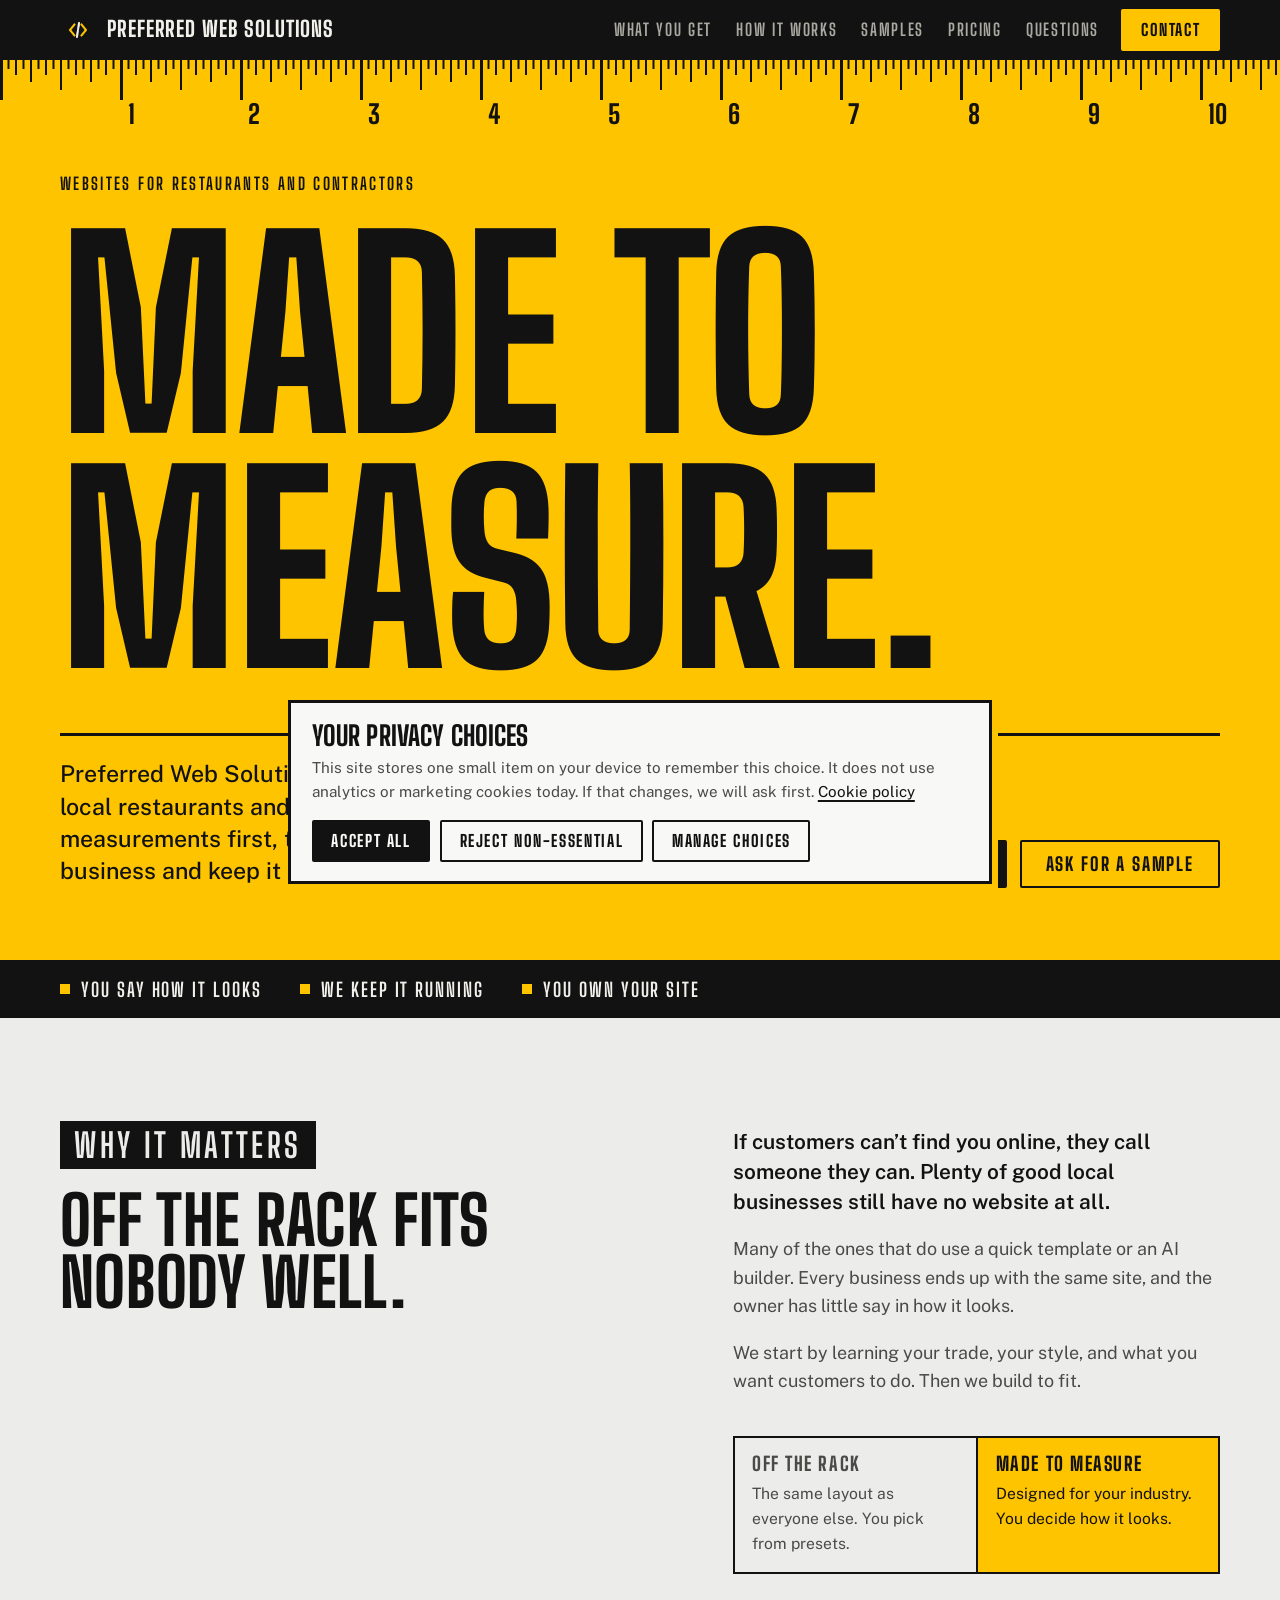
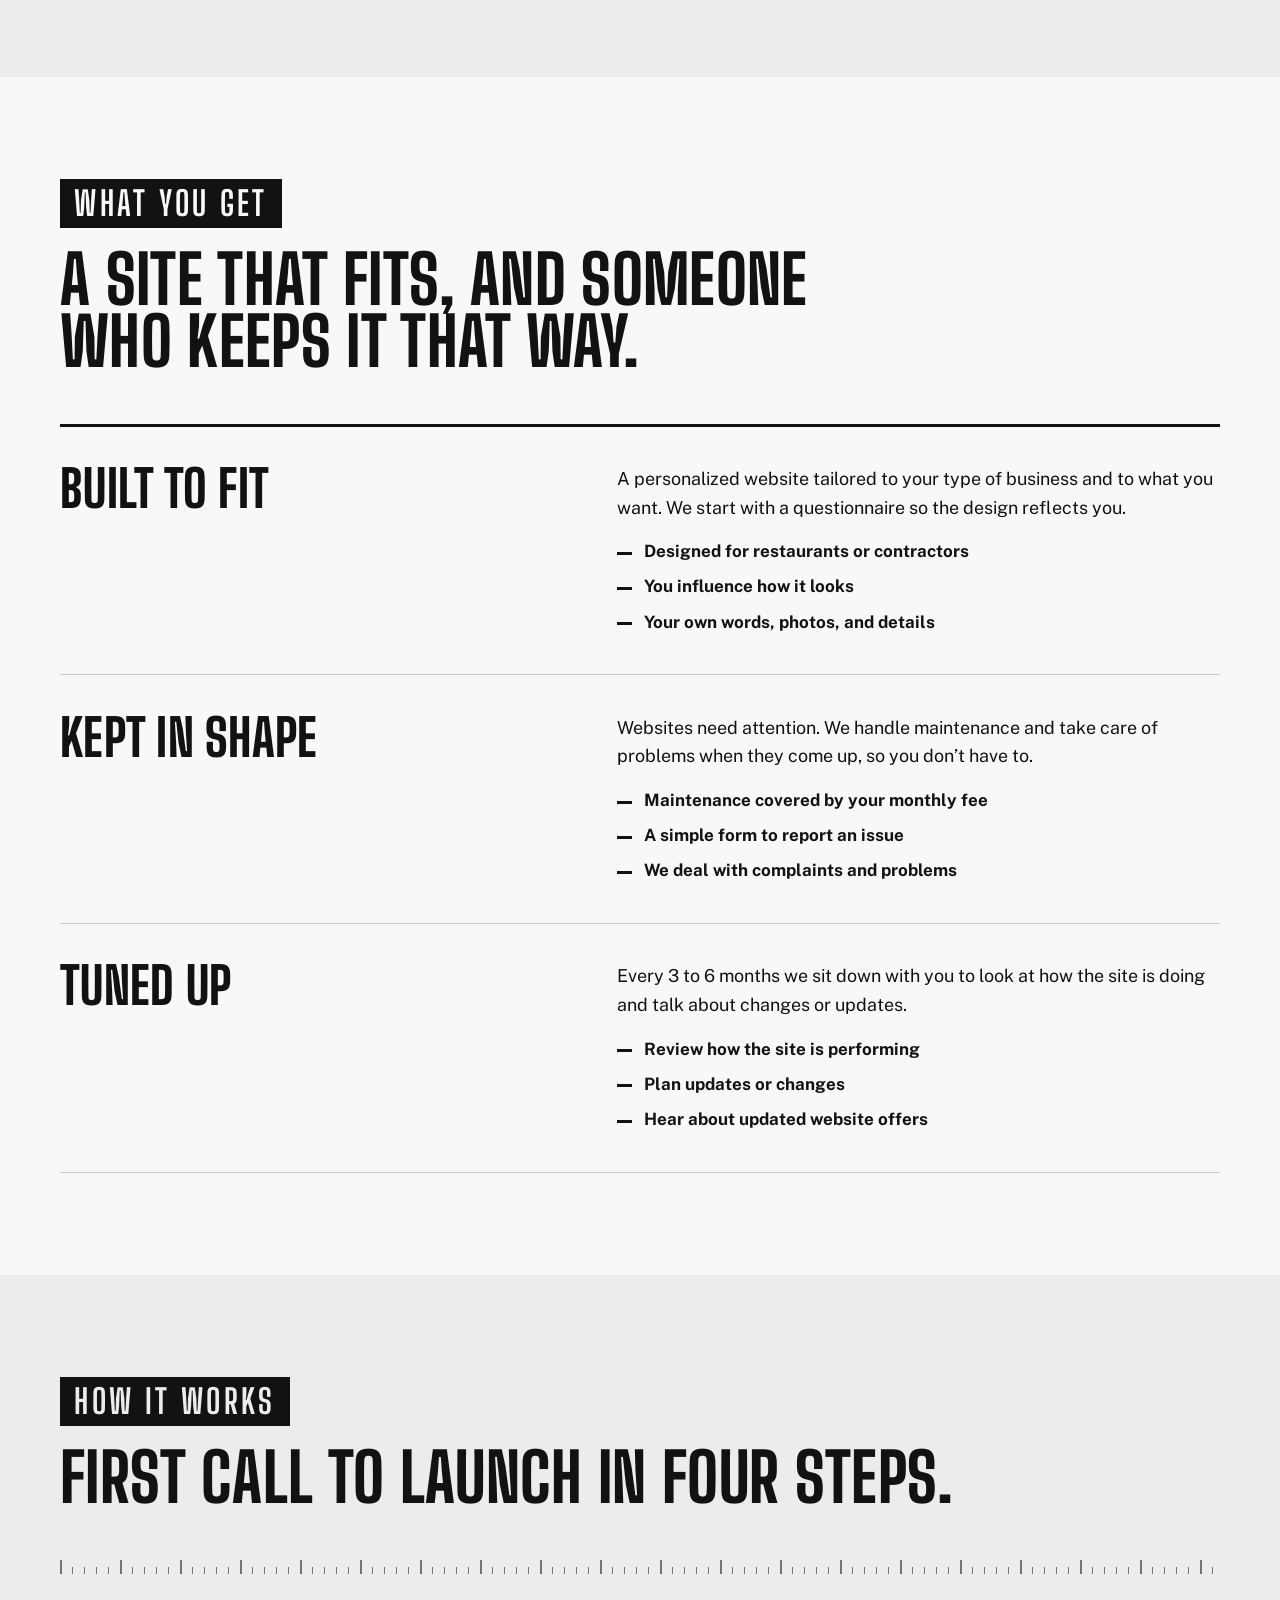
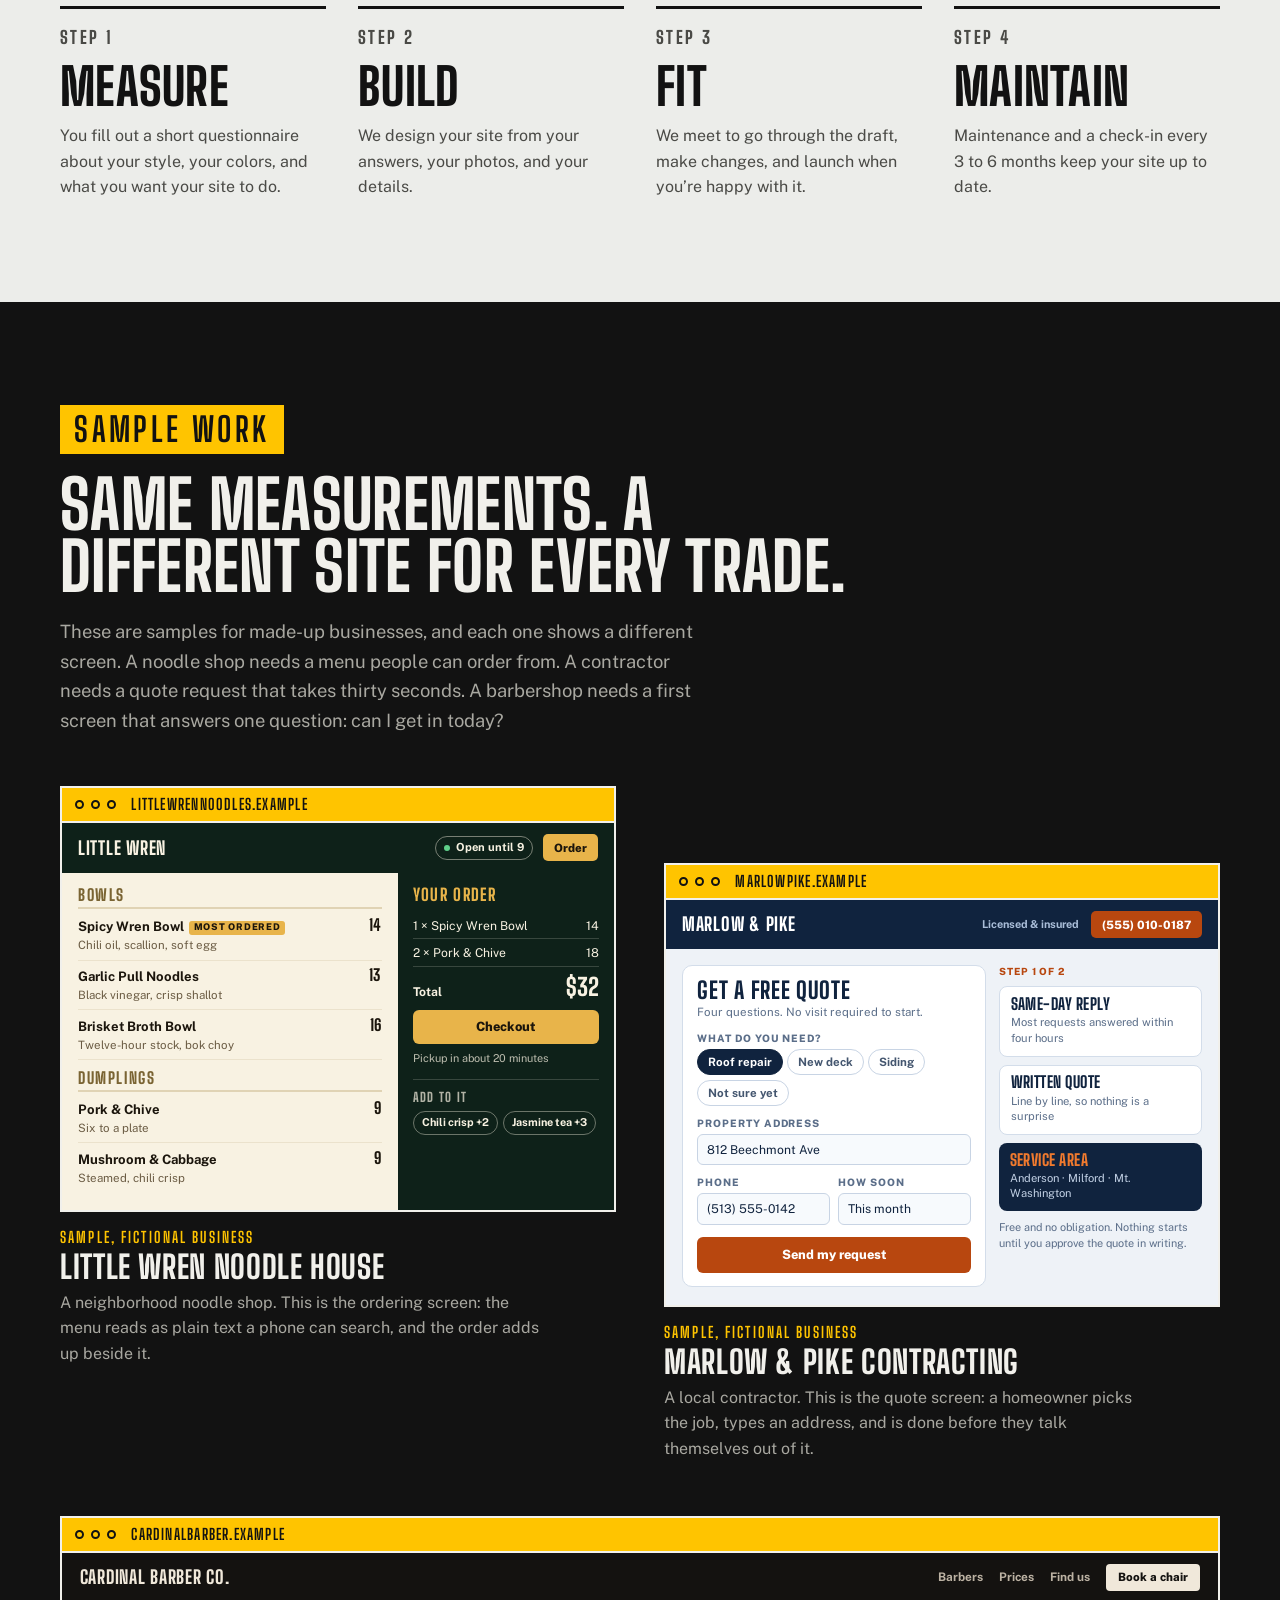
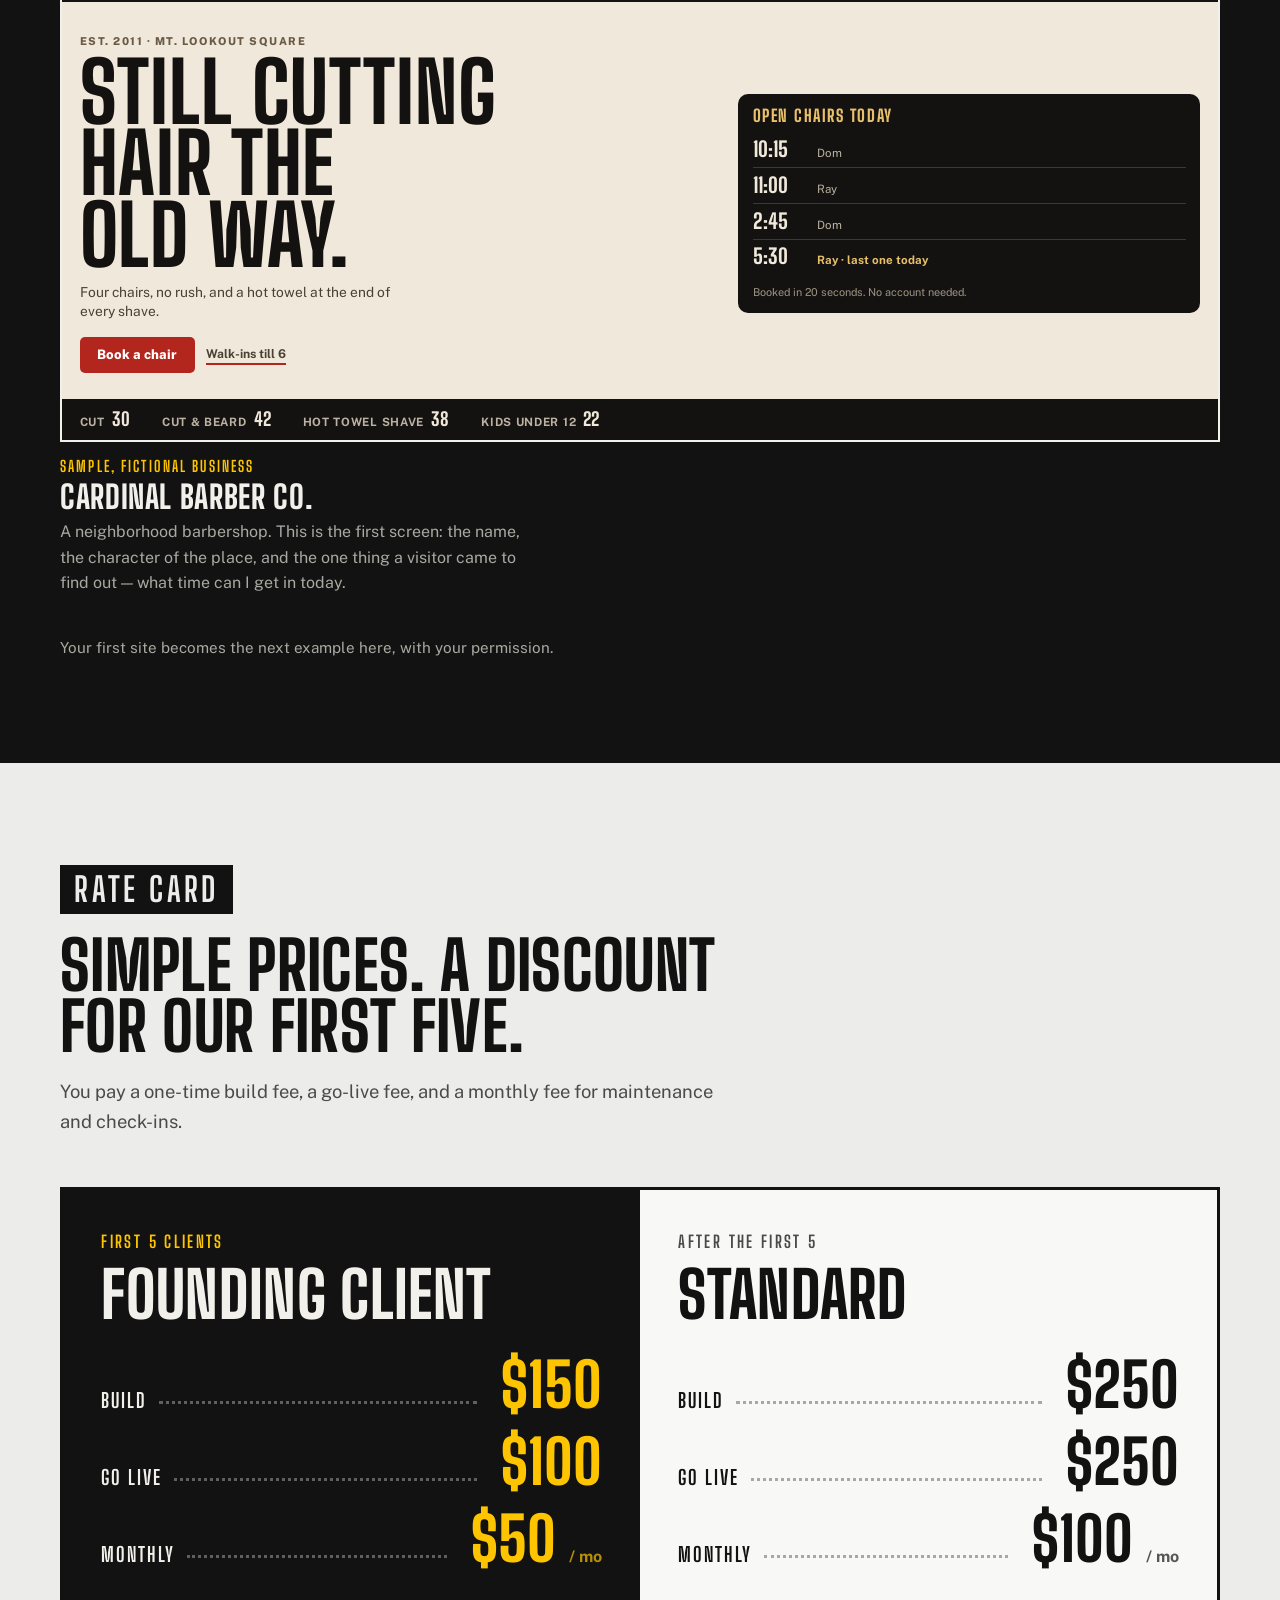
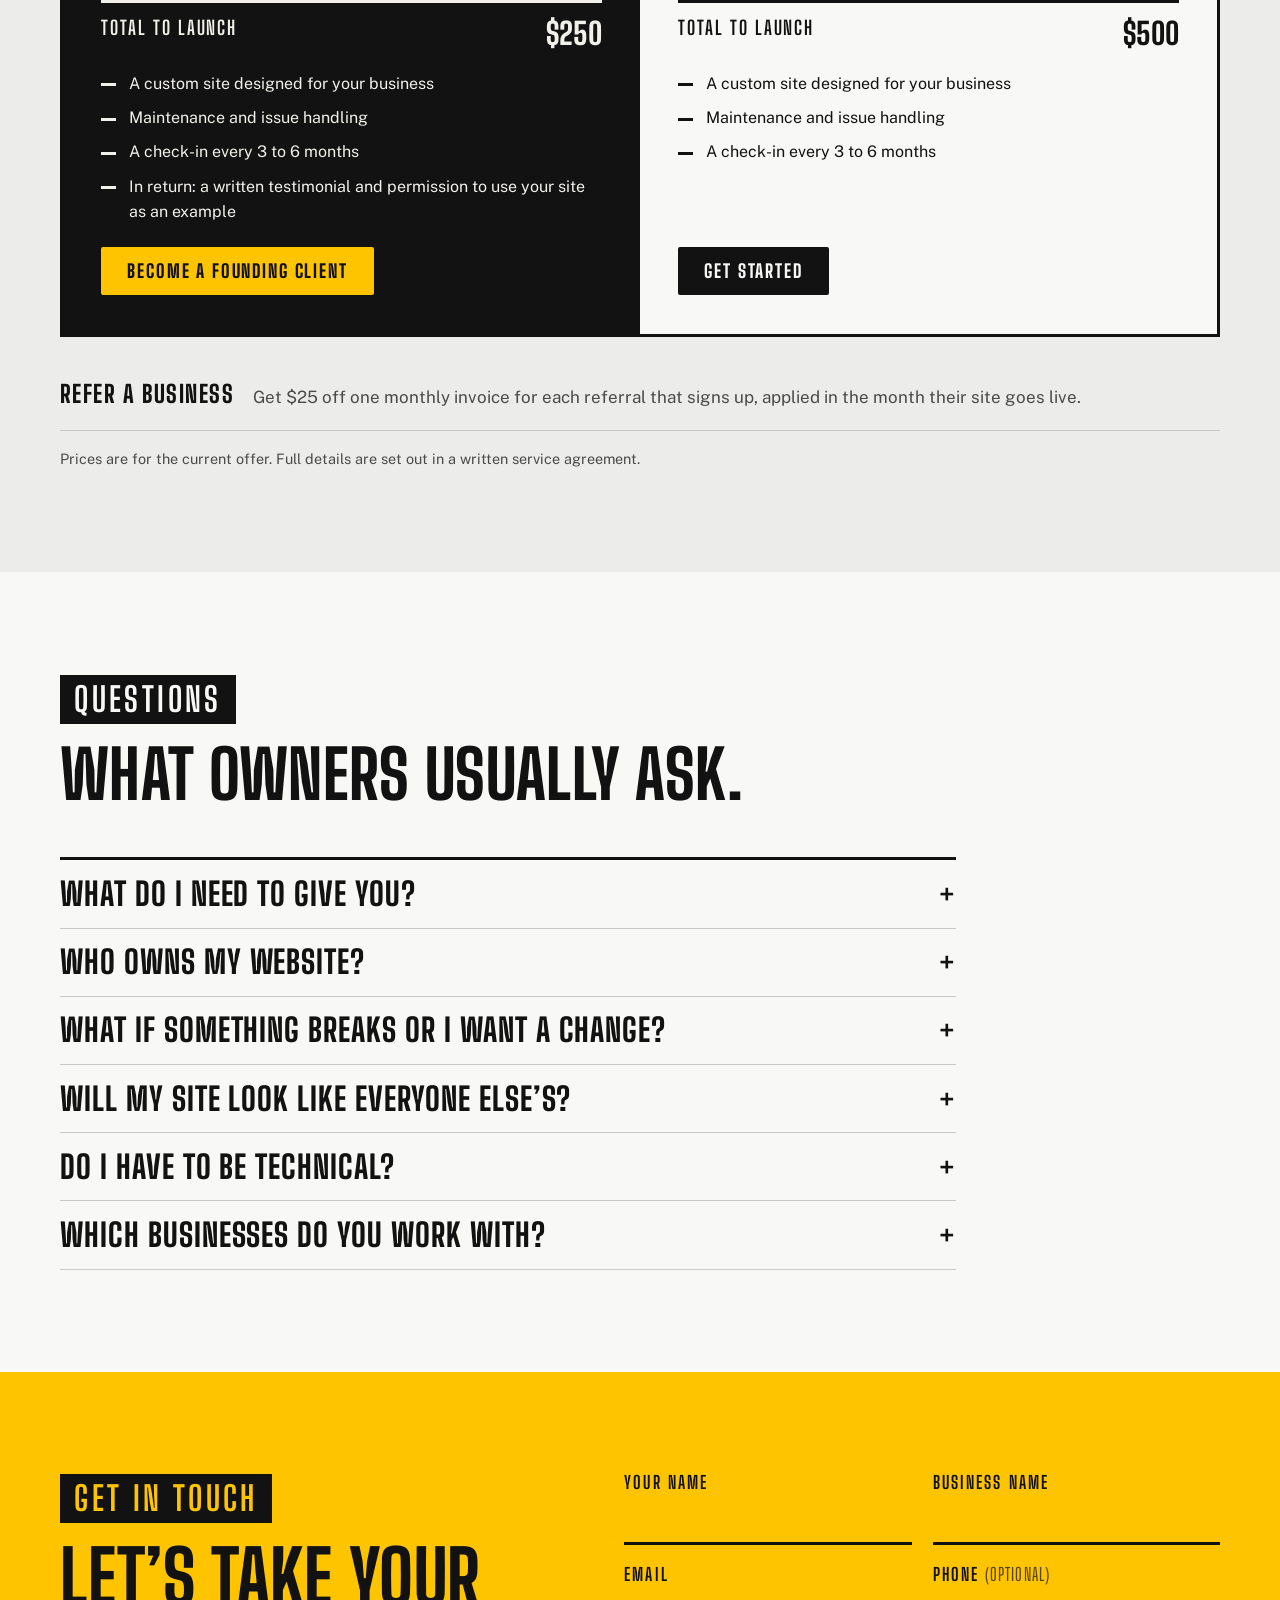
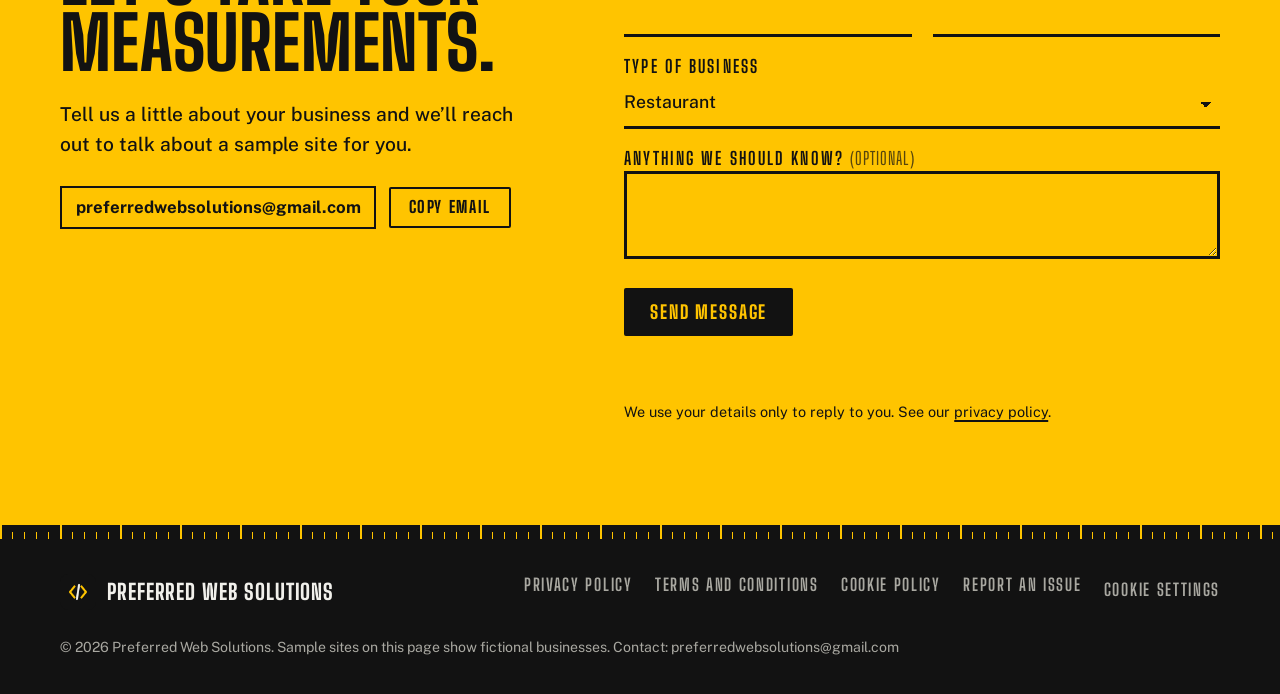
==== index.html @ ad74f959 "Add a third sample: barbershop first screen A full-width hero sample under the pair, so the set now " ====
<!doctype html>
<html lang="en"><head><meta charset="utf-8"><meta name="viewport" content="width=device-width,initial-scale=1,viewport-fit=cover"><title>Preferred Web Solutions</title><meta name="description" content="Custom websites for local restaurants and contractors, designed around your business and kept up to date."><link rel="icon" type="image/png" href="logo.png"><link rel="stylesheet" href="styles.css"></head><body>

<a class="skip" href="#main">Skip to content</a>
<header class="site-header"><div class="wrap bar"><a class="brand" href="index.html"><span class="mark"><img src="logo.png" alt="" width="36" height="36"></span>Preferred Web Solutions</a><nav class="nav" aria-label="Main"><a href="index.html#value">What you get</a><a href="index.html#process">How it works</a><a href="index.html#work">Samples</a><a href="index.html#pricing">Pricing</a><a href="index.html#faq">Questions</a></nav><a class="btn yellow small" href="index.html#contact">Contact</a></div></header>
<main id="main">

<section class="hero" aria-labelledby="h1" style="padding:0">
  <div class="tape" aria-hidden="true"><svg viewBox="0 0 3000 68" aria-hidden="true" focusable="false" fill="currentColor" style="font-family:var(--display);font-weight:800"><rect x="0.00" y="0" width="3" height="40"/><rect x="7.50" y="0" width="2" height="9"/><rect x="15.00" y="0" width="2" height="15"/><rect x="22.50" y="0" width="2" height="9"/><rect x="30.00" y="0" width="2" height="22"/><rect x="37.50" y="0" width="2" height="9"/><rect x="45.00" y="0" width="2" height="15"/><rect x="52.50" y="0" width="2" height="9"/><rect x="60.00" y="0" width="2" height="30"/><rect x="67.50" y="0" width="2" height="9"/><rect x="75.00" y="0" width="2" height="15"/><rect x="82.50" y="0" width="2" height="9"/><rect x="90.00" y="0" width="2" height="22"/><rect x="97.50" y="0" width="2" height="9"/><rect x="105.00" y="0" width="2" height="15"/><rect x="112.50" y="0" width="2" height="9"/><rect x="120.00" y="0" width="3" height="40"/><rect x="127.50" y="0" width="2" height="9"/><rect x="135.00" y="0" width="2" height="15"/><rect x="142.50" y="0" width="2" height="9"/><rect x="150.00" y="0" width="2" height="22"/><rect x="157.50" y="0" width="2" height="9"/><rect x="165.00" y="0" width="2" height="15"/><rect x="172.50" y="0" width="2" height="9"/><rect x="180.00" y="0" width="2" height="30"/><rect x="187.50" y="0" width="2" height="9"/><rect x="195.00" y="0" width="2" height="15"/><rect x="202.50" y="0" width="2" height="9"/><rect x="210.00" y="0" width="2" height="22"/><rect x="217.50" y="0" width="2" height="9"/><rect x="225.00" y="0" width="2" height="15"/><rect x="232.50" y="0" width="2" height="9"/><rect x="240.00" y="0" width="3" height="40"/><rect x="247.50" y="0" width="2" height="9"/><rect x="255.00" y="0" width="2" height="15"/><rect x="262.50" y="0" width="2" height="9"/><rect x="270.00" y="0" width="2" height="22"/><rect x="277.50" y="0" width="2" height="9"/><rect x="285.00" y="0" width="2" height="15"/><rect x="292.50" y="0" width="2" height="9"/><rect x="300.00" y="0" width="2" height="30"/><rect x="307.50" y="0" width="2" height="9"/><rect x="315.00" y="0" width="2" height="15"/><rect x="322.50" y="0" width="2" height="9"/><rect x="330.00" y="0" width="2" height="22"/><rect x="337.50" y="0" width="2" height="9"/><rect x="345.00" y="0" width="2" height="15"/><rect x="352.50" y="0" width="2" height="9"/><rect x="360.00" y="0" width="3" height="40"/><rect x="367.50" y="0" width="2" height="9"/><rect x="375.00" y="0" width="2" height="15"/><rect x="382.50" y="0" width="2" height="9"/><rect x="390.00" y="0" width="2" height="22"/><rect x="397.50" y="0" width="2" height="9"/><rect x="405.00" y="0" width="2" height="15"/><rect x="412.50" y="0" width="2" height="9"/><rect x="420.00" y="0" width="2" height="30"/><rect x="427.50" y="0" width="2" height="9"/><rect x="435.00" y="0" width="2" height="15"/><rect x="442.50" y="0" width="2" height="9"/><rect x="450.00" y="0" width="2" height="22"/><rect x="457.50" y="0" width="2" height="9"/><rect x="465.00" y="0" width="2" height="15"/><rect x="472.50" y="0" width="2" height="9"/><rect x="480.00" y="0" width="3" height="40"/><rect x="487.50" y="0" width="2" height="9"/><rect x="495.00" y="0" width="2" height="15"/><rect x="502.50" y="0" width="2" height="9"/><rect x="510.00" y="0" width="2" height="22"/><rect x="517.50" y="0" width="2" height="9"/><rect x="525.00" y="0" width="2" height="15"/><rect x="532.50" y="0" width="2" height="9"/><rect x="540.00" y="0" width="2" height="30"/><rect x="547.50" y="0" width="2" height="9"/><rect x="555.00" y="0" width="2" height="15"/><rect x="562.50" y="0" width="2" height="9"/><rect x="570.00" y="0" width="2" height="22"/><rect x="577.50" y="0" width="2" height="9"/><rect x="585.00" y="0" width="2" height="15"/><rect x="592.50" y="0" width="2" height="9"/><rect x="600.00" y="0" width="3" height="40"/><rect x="607.50" y="0" width="2" height="9"/><rect x="615.00" y="0" width="2" height="15"/><rect x="622.50" y="0" width="2" height="9"/><rect x="630.00" y="0" width="2" height="22"/><rect x="637.50" y="0" width="2" height="9"/><rect x="645.00" y="0" width="2" height="15"/><rect x="652.50" y="0" width="2" height="9"/><rect x="660.00" y="0" width="2" height="30"/><rect x="667.50" y="0" width="2" height="9"/><rect x="675.00" y="0" width="2" height="15"/><rect x="682.50" y="0" width="2" height="9"/><rect x="690.00" y="0" width="2" height="22"/><rect x="697.50" y="0" width="2" height="9"/><rect x="705.00" y="0" width="2" height="15"/><rect x="712.50" y="0" width="2" height="9"/><rect x="720.00" y="0" width="3" height="40"/><rect x="727.50" y="0" width="2" height="9"/><rect x="735.00" y="0" width="2" height="15"/><rect x="742.50" y="0" width="2" height="9"/><rect x="750.00" y="0" width="2" height="22"/><rect x="757.50" y="0" width="2" height="9"/><rect x="765.00" y="0" width="2" height="15"/><rect x="772.50" y="0" width="2" height="9"/><rect x="780.00" y="0" width="2" height="30"/><rect x="787.50" y="0" width="2" height="9"/><rect x="795.00" y="0" width="2" height="15"/><rect x="802.50" y="0" width="2" height="9"/><rect x="810.00" y="0" width="2" height="22"/><rect x="817.50" y="0" width="2" height="9"/><rect x="825.00" y="0" width="2" height="15"/><rect x="832.50" y="0" width="2" height="9"/><rect x="840.00" y="0" width="3" height="40"/><rect x="847.50" y="0" width="2" height="9"/><rect x="855.00" y="0" width="2" height="15"/><rect x="862.50" y="0" width="2" height="9"/><rect x="870.00" y="0" width="2" height="22"/><rect x="877.50" y="0" width="2" height="9"/><rect x="885.00" y="0" width="2" height="15"/><rect x="892.50" y="0" width="2" height="9"/><rect x="900.00" y="0" width="2" height="30"/><rect x="907.50" y="0" width="2" height="9"/><rect x="915.00" y="0" width="2" height="15"/><rect x="922.50" y="0" width="2" height="9"/><rect x="930.00" y="0" width="2" height="22"/><rect x="937.50" y="0" width="2" height="9"/><rect x="945.00" y="0" width="2" height="15"/><rect x="952.50" y="0" width="2" height="9"/><rect x="960.00" y="0" width="3" height="40"/><rect x="967.50" y="0" width="2" height="9"/><rect x="975.00" y="0" width="2" height="15"/><rect x="982.50" y="0" width="2" height="9"/><rect x="990.00" y="0" width="2" height="22"/><rect x="997.50" y="0" width="2" height="9"/><rect x="1005.00" y="0" width="2" height="15"/><rect x="1012.50" y="0" width="2" height="9"/><rect x="1020.00" y="0" width="2" height="30"/><rect x="1027.50" y="0" width="2" height="9"/><rect x="1035.00" y="0" width="2" height="15"/><rect x="1042.50" y="0" width="2" height="9"/><rect x="1050.00" y="0" width="2" height="22"/><rect x="1057.50" y="0" width="2" height="9"/><rect x="1065.00" y="0" width="2" height="15"/><rect x="1072.50" y="0" width="2" height="9"/><rect x="1080.00" y="0" width="3" height="40"/><rect x="1087.50" y="0" width="2" height="9"/><rect x="1095.00" y="0" width="2" height="15"/><rect x="1102.50" y="0" width="2" height="9"/><rect x="1110.00" y="0" width="2" height="22"/><rect x="1117.50" y="0" width="2" height="9"/><rect x="1125.00" y="0" width="2" height="15"/><rect x="1132.50" y="0" width="2" height="9"/><rect x="1140.00" y="0" width="2" height="30"/><rect x="1147.50" y="0" width="2" height="9"/><rect x="1155.00" y="0" width="2" height="15"/><rect x="1162.50" y="0" width="2" height="9"/><rect x="1170.00" y="0" width="2" height="22"/><rect x="1177.50" y="0" width="2" height="9"/><rect x="1185.00" y="0" width="2" height="15"/><rect x="1192.50" y="0" width="2" height="9"/><rect x="1200.00" y="0" width="3" height="40"/><rect x="1207.50" y="0" width="2" height="9"/><rect x="1215.00" y="0" width="2" height="15"/><rect x="1222.50" y="0" width="2" height="9"/><rect x="1230.00" y="0" width="2" height="22"/><rect x="1237.50" y="0" width="2" height="9"/><rect x="1245.00" y="0" width="2" height="15"/><rect x="1252.50" y="0" width="2" height="9"/><rect x="1260.00" y="0" width="2" height="30"/><rect x="1267.50" y="0" width="2" height="9"/><rect x="1275.00" y="0" width="2" height="15"/><rect x="1282.50" y="0" width="2" height="9"/><rect x="1290.00" y="0" width="2" height="22"/><rect x="1297.50" y="0" width="2" height="9"/><rect x="1305.00" y="0" width="2" height="15"/><rect x="1312.50" y="0" width="2" height="9"/><rect x="1320.00" y="0" width="3" height="40"/><rect x="1327.50" y="0" width="2" height="9"/><rect x="1335.00" y="0" width="2" height="15"/><rect x="1342.50" y="0" width="2" height="9"/><rect x="1350.00" y="0" width="2" height="22"/><rect x="1357.50" y="0" width="2" height="9"/><rect x="1365.00" y="0" width="2" height="15"/><rect x="1372.50" y="0" width="2" height="9"/><rect x="1380.00" y="0" width="2" height="30"/><rect x="1387.50" y="0" width="2" height="9"/><rect x="1395.00" y="0" width="2" height="15"/><rect x="1402.50" y="0" width="2" height="9"/><rect x="1410.00" y="0" width="2" height="22"/><rect x="1417.50" y="0" width="2" height="9"/><rect x="1425.00" y="0" width="2" height="15"/><rect x="1432.50" y="0" width="2" height="9"/><rect x="1440.00" y="0" width="3" height="40"/><rect x="1447.50" y="0" width="2" height="9"/><rect x="1455.00" y="0" width="2" height="15"/><rect x="1462.50" y="0" width="2" height="9"/><rect x="1470.00" y="0" width="2" height="22"/><rect x="1477.50" y="0" width="2" height="9"/><rect x="1485.00" y="0" width="2" height="15"/><rect x="1492.50" y="0" width="2" height="9"/><rect x="1500.00" y="0" width="2" height="30"/><rect x="1507.50" y="0" width="2" height="9"/><rect x="1515.00" y="0" width="2" height="15"/><rect x="1522.50" y="0" width="2" height="9"/><rect x="1530.00" y="0" width="2" height="22"/><rect x="1537.50" y="0" width="2" height="9"/><rect x="1545.00" y="0" width="2" height="15"/><rect x="1552.50" y="0" width="2" height="9"/><rect x="1560.00" y="0" width="3" height="40"/><rect x="1567.50" y="0" width="2" height="9"/><rect x="1575.00" y="0" width="2" height="15"/><rect x="1582.50" y="0" width="2" height="9"/><rect x="1590.00" y="0" width="2" height="22"/><rect x="1597.50" y="0" width="2" height="9"/><rect x="1605.00" y="0" width="2" height="15"/><rect x="1612.50" y="0" width="2" height="9"/><rect x="1620.00" y="0" width="2" height="30"/><rect x="1627.50" y="0" width="2" height="9"/><rect x="1635.00" y="0" width="2" height="15"/><rect x="1642.50" y="0" width="2" height="9"/><rect x="1650.00" y="0" width="2" height="22"/><rect x="1657.50" y="0" width="2" height="9"/><rect x="1665.00" y="0" width="2" height="15"/><rect x="1672.50" y="0" width="2" height="9"/><rect x="1680.00" y="0" width="3" height="40"/><rect x="1687.50" y="0" width="2" height="9"/><rect x="1695.00" y="0" width="2" height="15"/><rect x="1702.50" y="0" width="2" height="9"/><rect x="1710.00" y="0" width="2" height="22"/><rect x="1717.50" y="0" width="2" height="9"/><rect x="1725.00" y="0" width="2" height="15"/><rect x="1732.50" y="0" width="2" height="9"/><rect x="1740.00" y="0" width="2" height="30"/><rect x="1747.50" y="0" width="2" height="9"/><rect x="1755.00" y="0" width="2" height="15"/><rect x="1762.50" y="0" width="2" height="9"/><rect x="1770.00" y="0" width="2" height="22"/><rect x="1777.50" y="0" width="2" height="9"/><rect x="1785.00" y="0" width="2" height="15"/><rect x="1792.50" y="0" width="2" height="9"/><rect x="1800.00" y="0" width="3" height="40"/><rect x="1807.50" y="0" width="2" height="9"/><rect x="1815.00" y="0" width="2" height="15"/><rect x="1822.50" y="0" width="2" height="9"/><rect x="1830.00" y="0" width="2" height="22"/><rect x="1837.50" y="0" width="2" height="9"/><rect x="1845.00" y="0" width="2" height="15"/><rect x="1852.50" y="0" width="2" height="9"/><rect x="1860.00" y="0" width="2" height="30"/><rect x="1867.50" y="0" width="2" height="9"/><rect x="1875.00" y="0" width="2" height="15"/><rect x="1882.50" y="0" width="2" height="9"/><rect x="1890.00" y="0" width="2" height="22"/><rect x="1897.50" y="0" width="2" height="9"/><rect x="1905.00" y="0" width="2" height="15"/><rect x="1912.50" y="0" width="2" height="9"/><rect x="1920.00" y="0" width="3" height="40"/><rect x="1927.50" y="0" width="2" height="9"/><rect x="1935.00" y="0" width="2" height="15"/><rect x="1942.50" y="0" width="2" height="9"/><rect x="1950.00" y="0" width="2" height="22"/><rect x="1957.50" y="0" width="2" height="9"/><rect x="1965.00" y="0" width="2" height="15"/><rect x="1972.50" y="0" width="2" height="9"/><rect x="1980.00" y="0" width="2" height="30"/><rect x="1987.50" y="0" width="2" height="9"/><rect x="1995.00" y="0" width="2" height="15"/><rect x="2002.50" y="0" width="2" height="9"/><rect x="2010.00" y="0" width="2" height="22"/><rect x="2017.50" y="0" width="2" height="9"/><rect x="2025.00" y="0" width="2" height="15"/><rect x="2032.50" y="0" width="2" height="9"/><rect x="2040.00" y="0" width="3" height="40"/><rect x="2047.50" y="0" width="2" height="9"/><rect x="2055.00" y="0" width="2" height="15"/><rect x="2062.50" y="0" width="2" height="9"/><rect x="2070.00" y="0" width="2" height="22"/><rect x="2077.50" y="0" width="2" height="9"/><rect x="2085.00" y="0" width="2" height="15"/><rect x="2092.50" y="0" width="2" height="9"/><rect x="2100.00" y="0" width="2" height="30"/><rect x="2107.50" y="0" width="2" height="9"/><rect x="2115.00" y="0" width="2" height="15"/><rect x="2122.50" y="0" width="2" height="9"/><rect x="2130.00" y="0" width="2" height="22"/><rect x="2137.50" y="0" width="2" height="9"/><rect x="2145.00" y="0" width="2" height="15"/><rect x="2152.50" y="0" width="2" height="9"/><rect x="2160.00" y="0" width="3" height="40"/><rect x="2167.50" y="0" width="2" height="9"/><rect x="2175.00" y="0" width="2" height="15"/><rect x="2182.50" y="0" width="2" height="9"/><rect x="2190.00" y="0" width="2" height="22"/><rect x="2197.50" y="0" width="2" height="9"/><rect x="2205.00" y="0" width="2" height="15"/><rect x="2212.50" y="0" width="2" height="9"/><rect x="2220.00" y="0" width="2" height="30"/><rect x="2227.50" y="0" width="2" height="9"/><rect x="2235.00" y="0" width="2" height="15"/><rect x="2242.50" y="0" width="2" height="9"/><rect x="2250.00" y="0" width="2" height="22"/><rect x="2257.50" y="0" width="2" height="9"/><rect x="2265.00" y="0" width="2" height="15"/><rect x="2272.50" y="0" width="2" height="9"/><rect x="2280.00" y="0" width="3" height="40"/><rect x="2287.50" y="0" width="2" height="9"/><rect x="2295.00" y="0" width="2" height="15"/><rect x="2302.50" y="0" width="2" height="9"/><rect x="2310.00" y="0" width="2" height="22"/><rect x="2317.50" y="0" width="2" height="9"/><rect x="2325.00" y="0" width="2" height="15"/><rect x="2332.50" y="0" width="2" height="9"/><rect x="2340.00" y="0" width="2" height="30"/><rect x="2347.50" y="0" width="2" height="9"/><rect x="2355.00" y="0" width="2" height="15"/><rect x="2362.50" y="0" width="2" height="9"/><rect x="2370.00" y="0" width="2" height="22"/><rect x="2377.50" y="0" width="2" height="9"/><rect x="2385.00" y="0" width="2" height="15"/><rect x="2392.50" y="0" width="2" height="9"/><rect x="2400.00" y="0" width="3" height="40"/><rect x="2407.50" y="0" width="2" height="9"/><rect x="2415.00" y="0" width="2" height="15"/><rect x="2422.50" y="0" width="2" height="9"/><rect x="2430.00" y="0" width="2" height="22"/><rect x="2437.50" y="0" width="2" height="9"/><rect x="2445.00" y="0" width="2" height="15"/><rect x="2452.50" y="0" width="2" height="9"/><rect x="2460.00" y="0" width="2" height="30"/><rect x="2467.50" y="0" width="2" height="9"/><rect x="2475.00" y="0" width="2" height="15"/><rect x="2482.50" y="0" width="2" height="9"/><rect x="2490.00" y="0" width="2" height="22"/><rect x="2497.50" y="0" width="2" height="9"/><rect x="2505.00" y="0" width="2" height="15"/><rect x="2512.50" y="0" width="2" height="9"/><rect x="2520.00" y="0" width="3" height="40"/><rect x="2527.50" y="0" width="2" height="9"/><rect x="2535.00" y="0" width="2" height="15"/><rect x="2542.50" y="0" width="2" height="9"/><rect x="2550.00" y="0" width="2" height="22"/><rect x="2557.50" y="0" width="2" height="9"/><rect x="2565.00" y="0" width="2" height="15"/><rect x="2572.50" y="0" width="2" height="9"/><rect x="2580.00" y="0" width="2" height="30"/><rect x="2587.50" y="0" width="2" height="9"/><rect x="2595.00" y="0" width="2" height="15"/><rect x="2602.50" y="0" width="2" height="9"/><rect x="2610.00" y="0" width="2" height="22"/><rect x="2617.50" y="0" width="2" height="9"/><rect x="2625.00" y="0" width="2" height="15"/><rect x="2632.50" y="0" width="2" height="9"/><rect x="2640.00" y="0" width="3" height="40"/><rect x="2647.50" y="0" width="2" height="9"/><rect x="2655.00" y="0" width="2" height="15"/><rect x="2662.50" y="0" width="2" height="9"/><rect x="2670.00" y="0" width="2" height="22"/><rect x="2677.50" y="0" width="2" height="9"/><rect x="2685.00" y="0" width="2" height="15"/><rect x="2692.50" y="0" width="2" height="9"/><rect x="2700.00" y="0" width="2" height="30"/><rect x="2707.50" y="0" width="2" height="9"/><rect x="2715.00" y="0" width="2" height="15"/><rect x="2722.50" y="0" width="2" height="9"/><rect x="2730.00" y="0" width="2" height="22"/><rect x="2737.50" y="0" width="2" height="9"/><rect x="2745.00" y="0" width="2" height="15"/><rect x="2752.50" y="0" width="2" height="9"/><rect x="2760.00" y="0" width="3" height="40"/><rect x="2767.50" y="0" width="2" height="9"/><rect x="2775.00" y="0" width="2" height="15"/><rect x="2782.50" y="0" width="2" height="9"/><rect x="2790.00" y="0" width="2" height="22"/><rect x="2797.50" y="0" width="2" height="9"/><rect x="2805.00" y="0" width="2" height="15"/><rect x="2812.50" y="0" width="2" height="9"/><rect x="2820.00" y="0" width="2" height="30"/><rect x="2827.50" y="0" width="2" height="9"/><rect x="2835.00" y="0" width="2" height="15"/><rect x="2842.50" y="0" width="2" height="9"/><rect x="2850.00" y="0" width="2" height="22"/><rect x="2857.50" y="0" width="2" height="9"/><rect x="2865.00" y="0" width="2" height="15"/><rect x="2872.50" y="0" width="2" height="9"/><rect x="2880.00" y="0" width="3" height="40"/><rect x="2887.50" y="0" width="2" height="9"/><rect x="2895.00" y="0" width="2" height="15"/><rect x="2902.50" y="0" width="2" height="9"/><rect x="2910.00" y="0" width="2" height="22"/><rect x="2917.50" y="0" width="2" height="9"/><rect x="2925.00" y="0" width="2" height="15"/><rect x="2932.50" y="0" width="2" height="9"/><rect x="2940.00" y="0" width="2" height="30"/><rect x="2947.50" y="0" width="2" height="9"/><rect x="2955.00" y="0" width="2" height="15"/><rect x="2962.50" y="0" width="2" height="9"/><rect x="2970.00" y="0" width="2" height="22"/><rect x="2977.50" y="0" width="2" height="9"/><rect x="2985.00" y="0" width="2" height="15"/><rect x="2992.50" y="0" width="2" height="9"/><rect x="3000.00" y="0" width="3" height="40"/><text x="128" y="64" font-size="26">1</text><text x="248" y="64" font-size="26">2</text><text x="368" y="64" font-size="26">3</text><text x="488" y="64" font-size="26">4</text><text x="608" y="64" font-size="26">5</text><text x="728" y="64" font-size="26">6</text><text x="848" y="64" font-size="26">7</text><text x="968" y="64" font-size="26">8</text><text x="1088" y="64" font-size="26">9</text><text x="1208" y="64" font-size="26">10</text><text x="1328" y="64" font-size="26">11</text><text x="1448" y="64" font-size="26">12</text><text x="1568" y="64" font-size="26">13</text><text x="1688" y="64" font-size="26">14</text><text x="1808" y="64" font-size="26">15</text><text x="1928" y="64" font-size="26">16</text><text x="2048" y="64" font-size="26">17</text><text x="2168" y="64" font-size="26">18</text><text x="2288" y="64" font-size="26">19</text><text x="2408" y="64" font-size="26">20</text><text x="2528" y="64" font-size="26">21</text><text x="2648" y="64" font-size="26">22</text><text x="2768" y="64" font-size="26">23</text><text x="2888" y="64" font-size="26">24</text><text x="3008" y="64" font-size="26">25</text></svg></div>
  <div class="wrap">
    <span class="label">Websites for restaurants and contractors</span>
    <h1 id="h1">Made to measure.</h1>
    <div class="hero-foot">
      <p class="lede">Preferred Web Solutions builds custom websites for local restaurants and contractors. We take your measurements first, then build a site that fits your business and keep it in shape after launch.</p>
      <div class="cta"><a class="btn primary" href="#work">See sample sites</a><a class="btn" href="#contact">Ask for a sample</a></div>
    </div>
  </div>
</section>
<div class="band"><div class="wrap"><ul><li>You say how it looks</li><li>We keep it running</li><li>You own your site</li></ul></div></div>

<section id="why" aria-labelledby="why-h" style="padding-top:clamp(3.5rem,8vw,6.5rem)">
  <div class="wrap statement">
    <div><span class="label">Why it matters</span>
      <h2 id="why-h">Off the rack fits nobody well.</h2></div>
    <div class="copy">
      <p>If customers can&rsquo;t find you online, they call someone they can. Plenty of good local businesses still have no website at all.</p>
      <p>Many of the ones that do use a quick template or an AI builder. Every business ends up with the same site, and the owner has little say in how it looks.</p>
      <p>We start by learning your trade, your style, and what you want customers to do. Then we build to fit.</p>
      <div class="vs"><div><b>Off the rack</b><p>The same layout as everyone else. You pick from presets.</p></div><div><b>Made to measure</b><p>Designed for your industry. You decide how it looks.</p></div></div>
    </div>
  </div>
</section>

<section id="value" class="value" aria-labelledby="value-h">
  <div class="wrap">
    <div class="s-head"><span class="label">What you get</span><h2 id="value-h">A site that fits, and someone who keeps it that way.</h2></div>
    <div class="rows">
      <div class="row"><h3>Built to fit</h3>
        <div><p>A personalized website tailored to your type of business and to what you want. We start with a questionnaire so the design reflects you.</p>
          <ul><li>Designed for restaurants or contractors</li><li>You influence how it looks</li><li>Your own words, photos, and details</li></ul></div></div>
      <div class="row"><h3>Kept in shape</h3>
        <div><p>Websites need attention. We handle maintenance and take care of problems when they come up, so you don&rsquo;t have to.</p>
          <ul><li>Maintenance covered by your monthly fee</li><li>A simple form to report an issue</li><li>We deal with complaints and problems</li></ul></div></div>
      <div class="row"><h3>Tuned up</h3>
        <div><p>Every 3 to 6 months we sit down with you to look at how the site is doing and talk about changes or updates.</p>
          <ul><li>Review how the site is performing</li><li>Plan updates or changes</li><li>Hear about updated website offers</li></ul></div></div>
    </div>
  </div>
</section>

<section id="process" aria-labelledby="process-h">
  <div class="wrap">
    <div class="s-head"><span class="label">How it works</span><h2 id="process-h">First call to launch in four steps.</h2></div>
    <div class="rule process-rule" aria-hidden="true"></div>
    <ol class="steps">
      <li><span class="n">STEP 1</span><h3>Measure</h3><p>You fill out a short questionnaire about your style, your colors, and what you want your site to do.</p></li>
      <li><span class="n">STEP 2</span><h3>Build</h3><p>We design your site from your answers, your photos, and your details.</p></li>
      <li><span class="n">STEP 3</span><h3>Fit</h3><p>We meet to go through the draft, make changes, and launch when you&rsquo;re happy with it.</p></li>
      <li><span class="n">STEP 4</span><h3>Maintain</h3><p>Maintenance and a check-in every 3 to 6 months keep your site up to date.</p></li>
    </ol>
  </div>
</section>

<section id="work" class="work" aria-labelledby="work-h">
  <div class="wrap">
    <div class="s-head"><span class="label">Sample work</span><h2 id="work-h">Same measurements. A different site for every trade.</h2>
      <p>These are samples for made-up businesses, and each one shows a different screen. A noodle shop needs a menu people can order from. A contractor needs a quote request that takes thirty seconds. A barbershop needs a first screen that answers one question: can I get in today?</p></div>
    <div class="duo">
      <figure>
        <div class="frame">
          <div class="chrome" aria-hidden="true"><i></i><i></i><i></i><span>littlewrennoodles.example</span></div>
          <div class="sample s-rest" role="img" aria-label="Sample restaurant website for Little Wren Noodle House, showing an online ordering screen: the menu with dish names and prices on the left, and a running order with a total and a checkout button on the right">
            <div class="r-bar"><b class="s-brand">Little Wren</b><span class="r-chip">Open until 9</span><span class="r-cta">Order</span></div>
            <div class="s-split">
              <div class="r-menu">
                <div class="r-sec">Bowls</div>
                <div class="r-row"><span class="r-n">Spicy Wren Bowl<span class="r-tag">most ordered</span><em>Chili oil, scallion, soft egg</em></span><span class="r-p">14</span></div>
                <div class="r-row"><span class="r-n">Garlic Pull Noodles<em>Black vinegar, crisp shallot</em></span><span class="r-p">13</span></div>
                <div class="r-row"><span class="r-n">Brisket Broth Bowl<em>Twelve-hour stock, bok choy</em></span><span class="r-p">16</span></div>
                <div class="r-sec">Dumplings</div>
                <div class="r-row"><span class="r-n">Pork &amp; Chive<em>Six to a plate</em></span><span class="r-p">9</span></div>
                <div class="r-row"><span class="r-n">Mushroom &amp; Cabbage<em>Steamed, chili crisp</em></span><span class="r-p">9</span></div>
              </div>
              <div class="r-cart">
                <div class="r-cart-h">Your order</div>
                <div class="r-line"><span>1 &times; Spicy Wren Bowl</span><span>14</span></div>
                <div class="r-line"><span>2 &times; Pork &amp; Chive</span><span>18</span></div>
                <div class="r-tot"><span>Total</span><b>$32</b></div>
                <span class="r-btn">Checkout</span>
                <p class="r-note">Pickup in about 20 minutes</p>
                <div class="r-add"><span class="r-add-h">Add to it</span><span class="r-pill">Chili crisp +2</span><span class="r-pill">Jasmine tea +3</span></div>
              </div>
            </div>
          </div>
        </div>
        <figcaption><span class="label">Sample, fictional business</span><b>Little Wren Noodle House</b><span>A neighborhood noodle shop. This is the ordering screen: the menu reads as plain text a phone can search, and the order adds up beside it.</span></figcaption>
      </figure>
      <figure>
        <div class="frame">
          <div class="chrome" aria-hidden="true"><i></i><i></i><i></i><span>marlowpike.example</span></div>
          <div class="sample s-con" role="img" aria-label="Sample contractor website for Marlow and Pike Contracting, showing a quote request screen: a short form asking what work is needed, the address, phone and timing, beside cards promising a same-day reply, a written quote and the service area">
            <div class="c-top"><b class="s-brand">Marlow &amp; Pike</b><span class="c-lic">Licensed &amp; insured</span><span class="c-ph">(555) 010-0187</span></div>
            <div class="s-split">
              <div class="c-form">
                <div class="c-h">Get a free quote</div>
                <p class="c-hs">Four questions. No visit required to start.</p>
                <div class="c-field"><span class="c-lab">What do you need?</span>
                  <div class="c-chips"><span class="on">Roof repair</span><span>New deck</span><span>Siding</span><span>Not sure yet</span></div></div>
                <div class="c-field"><span class="c-lab">Property address</span><div class="c-in">812 Beechmont Ave</div></div>
                <div class="c-two">
                  <div class="c-field"><span class="c-lab">Phone</span><div class="c-in">(513) 555-0142</div></div>
                  <div class="c-field"><span class="c-lab">How soon</span><div class="c-in">This month</div></div>
                </div>
                <span class="c-btn">Send my request</span>
              </div>
              <div class="c-side">
                <span class="c-step">Step 1 of 2</span>
                <div class="c-card"><b>Same-day reply</b><small>Most requests answered within four hours</small></div>
                <div class="c-card"><b>Written quote</b><small>Line by line, so nothing is a surprise</small></div>
                <div class="c-area"><b>Service area</b><small>Anderson &middot; Milford &middot; Mt. Washington</small></div>
                <p class="c-fine">Free and no obligation. Nothing starts until you approve the quote in writing.</p>
              </div>
            </div>
          </div>
        </div>
        <figcaption><span class="label">Sample, fictional business</span><b>Marlow &amp; Pike Contracting</b><span>A local contractor. This is the quote screen: a homeowner picks the job, types an address, and is done before they talk themselves out of it.</span></figcaption>
      </figure>
    </div>
    <figure class="solo">
      <div class="frame">
        <div class="chrome" aria-hidden="true"><i></i><i></i><i></i><span>cardinalbarber.example</span></div>
        <div class="sample s-barb" role="img" aria-label="Sample barbershop website for Cardinal Barber Co., showing a first screen with the shop name in large type, a book-a-chair button, a panel listing today's remaining appointment times with each barber, and a price list along the bottom">
          <div class="b-bar"><b class="s-brand">Cardinal Barber Co.</b><span class="b-nav">Barbers</span><span class="b-nav">Prices</span><span class="b-nav">Find us</span><span class="b-book">Book a chair</span></div>
          <div class="b-hero">
            <div class="b-left">
              <span class="b-eye">Est. 2011 &middot; Mt. Lookout Square</span>
              <div class="b-h">Still cutting<br>hair the<br>old way.</div>
              <p class="b-sub">Four chairs, no rush, and a hot towel at the end of every shave.</p>
              <div class="b-cta"><span class="b-btn">Book a chair</span><span class="b-ghost">Walk-ins till 6</span></div>
            </div>
            <div class="b-card">
              <div class="b-card-h">Open chairs today</div>
              <div class="b-slot"><span class="b-t">10:15</span><span class="b-who">Dom</span></div>
              <div class="b-slot"><span class="b-t">11:00</span><span class="b-who">Ray</span></div>
              <div class="b-slot"><span class="b-t">2:45</span><span class="b-who">Dom</span></div>
              <div class="b-slot last"><span class="b-t">5:30</span><span class="b-who">Ray &middot; last one today</span></div>
              <p class="b-card-f">Booked in 20 seconds. No account needed.</p>
            </div>
          </div>
          <div class="b-prices"><span><b>Cut</b>30</span><span><b>Cut &amp; beard</b>42</span><span><b>Hot towel shave</b>38</span><span><b>Kids under 12</b>22</span></div>
        </div>
      </div>
      <figcaption><span class="label">Sample, fictional business</span><b>Cardinal Barber Co.</b><span>A neighborhood barbershop. This is the first screen: the name, the character of the place, and the one thing a visitor came to find out &mdash; what time can I get in today.</span></figcaption>
    </figure>
    <p class="disclaimer">Your first site becomes the next example here, with your permission.</p>
  </div>
</section>

<section id="pricing" aria-labelledby="pricing-h">
  <div class="wrap">
    <div class="s-head"><span class="label">Rate card</span><h2 id="pricing-h">Simple prices. A discount for our first five.</h2>
      <p>You pay a one-time build fee, a go-live fee, and a monthly fee for maintenance and check-ins.</p></div>
    <div class="plans">
      <article class="plan feature" aria-labelledby="pl1">
        <div><span class="label">First 5 clients</span><h3 id="pl1">Founding client</h3></div>
        <dl class="led"><div><dt>Build</dt><dd>$150</dd></div><div><dt>Go live</dt><dd>$100</dd></div><div><dt>Monthly</dt><dd>$50 <small>/ mo</small></dd></div></dl>
        <p class="total"><span>Total to launch</span><b>$250</b></p>
        <ul><li>A custom site designed for your business</li><li>Maintenance and issue handling</li><li>A check-in every 3 to 6 months</li><li>In return: a written testimonial and permission to use your site as an example</li></ul>
        <a class="btn" href="#contact">Become a founding client</a>
      </article>
      <article class="plan" aria-labelledby="pl2">
        <div><span class="label">After the first 5</span><h3 id="pl2">Standard</h3></div>
        <dl class="led"><div><dt>Build</dt><dd>$250</dd></div><div><dt>Go live</dt><dd>$250</dd></div><div><dt>Monthly</dt><dd>$100 <small>/ mo</small></dd></div></dl>
        <p class="total"><span>Total to launch</span><b>$500</b></p>
        <ul><li>A custom site designed for your business</li><li>Maintenance and issue handling</li><li>A check-in every 3 to 6 months</li></ul>
        <a class="btn primary" href="#contact">Get started</a>
      </article>
    </div>
    <p class="refer"><b>Refer a business</b><span>Get $25 off one monthly invoice for each referral that signs up, applied in the month their site goes live.</span></p>
    <p class="fine">Prices are for the current offer. Full details are set out in a written service agreement.</p>
  </div>
</section>

<section id="faq" class="value" aria-labelledby="faq-h">
  <div class="wrap">
    <div class="s-head"><span class="label">Questions</span><h2 id="faq-h">What owners usually ask.</h2></div>
    <div class="faq">
      <details><summary>What do I need to give you?</summary><p>Your answers to our questionnaire, plus photos, menu or service details, hours, and contact information. We handle the design and the build.</p></details>
      <details><summary>Who owns my website?</summary><p>You do. You can still ask us to make edits, and we keep it maintained.</p></details>
      <details><summary>What if something breaks or I want a change?</summary><p>Tell us through the <a href="report.html">report form</a> or by email. Maintenance is part of your monthly fee, and we also talk through updates at your regular check-ins.</p></details>
      <details><summary>Will my site look like everyone else&rsquo;s?</summary><p>No. We design each site around your industry, your style, and your wishes.</p></details>
      <details><summary>Do I have to be technical?</summary><p>No. You tell us what you want and we build it.</p></details>
      <details><summary>Which businesses do you work with?</summary><p>Right now, local restaurants and contractors. We plan to add other types of business later.</p></details>
    </div>
  </div>
</section>

<section id="contact" class="contact" aria-labelledby="contact-h">
  <div class="wrap contact-grid">
    <div>
      <span class="label">Get in touch</span>
      <h2 id="contact-h">Let&rsquo;s take your measurements.</h2>
      <p class="intro">Tell us a little about your business and we&rsquo;ll reach out to talk about a sample site for you.</p>
      <div class="mail"><code>preferredwebsolutions@gmail.com</code><button type="button" class="btn small" data-copy="preferredwebsolutions@gmail.com">Copy email</button></div>
    </div>
    <div>
      <form class="card" data-formspree="https://formspree.io/f/xgavryzg" data-done="sent" novalidate>
        <input type="hidden" name="form" value="PWS website inquiry">
        <div class="f-row">
          <div class="f"><label for="c-name">Your name</label><input id="c-name" name="name" type="text" autocomplete="name" required></div>
          <div class="f"><label for="c-biz">Business name</label><input id="c-biz" name="business" type="text" autocomplete="organization" required></div>
        </div>
        <div class="f-row">
          <div class="f"><label for="c-email">Email</label><input id="c-email" name="email" type="email" autocomplete="email" required></div>
          <div class="f"><label for="c-phone">Phone <span class="opt">(optional)</span></label><input id="c-phone" name="phone" type="tel" autocomplete="tel"></div>
        </div>
        <div class="f"><label for="c-type">Type of business</label><select id="c-type" name="type"><option>Restaurant</option><option>Contractor</option><option>Something else</option></select></div>
        <div class="f"><label for="c-msg">Anything we should know? <span class="opt">(optional)</span></label><textarea id="c-msg" name="message"></textarea></div>
        <button class="btn primary" type="submit" style="justify-self:start">Send message</button>
        <p class="status" role="status" aria-live="polite"></p>
        <p class="note">We use your details only to reply to you. See our <a href="privacy.html">privacy policy</a>.</p>
      </form>
      <div class="done-card" id="sent" hidden role="status"><h3>Thanks, we got your message.</h3><p>We&rsquo;ll reply to the email or phone number you gave us.</p></div>
    </div>
  </div>
</section>

</main>
<footer class="site-footer"><div class="rule" aria-hidden="true"></div><div class="wrap"><div class="foot-top"><a class="brand" href="index.html"><span class="mark"><img src="logo.png" alt="" width="36" height="36"></span>Preferred Web Solutions</a><ul class="foot-links"><li><a href="privacy.html">Privacy policy</a></li><li><a href="terms.html">Terms and conditions</a></li><li><a href="cookies.html">Cookie policy</a></li><li><a href="report.html">Report an issue</a></li><li><button type="button" data-cookie-settings>Cookie settings</button></li></ul></div><p class="legal-note">&copy; 2026 Preferred Web Solutions. Sample sites on this page show fictional businesses. Contact: preferredwebsolutions@gmail.com</p></div></footer>
<script src="consent.js"></script><script src="forms.js"></script>

</body></html>
---- styles.css ----
@font-face{font-family:'Big Shoulders Display';font-style:normal;font-display:swap;font-weight:100 900;src:url([data-uri]) format('woff2')}
@font-face{font-family:'Public Sans';font-style:normal;font-display:swap;font-weight:100 900;src:url([data-uri]) format('woff2')}
/* Concept: made to measure. Tape-measure yellow flood, black ink, condensed tape-measure numerals for display type, ruler ticks as the only ornament. Paper-white body sections, a rate-card ledger for pricing, underline-only forms. */
:root{
  --bg:#ECEDEA;--paper:#F8F8F6;--ink:#121212;--muted:#4A4A46;--line:#C9C9C3;
  --yellow:#FFC400;--yellow-ink:#121212;--black:#121212;--on-black:#F1F0EB;--on-black-muted:#A9A8A1;
  --btn-bg:#121212;--btn-fg:#F8F8F6;--focus:#1D4ED8;--good:#0F6B3A;--danger:#B3261E;
  --display:"Big Shoulders Display","Arial Narrow",Impact,sans-serif;
  --body:"Public Sans",system-ui,-apple-system,"Segoe UI",sans-serif;
  --gutter:clamp(1rem,4.5vw,2.5rem);
}
@media (prefers-color-scheme:dark){:root:not([data-theme="light"]){
  --bg:#0F0F0E;--paper:#181816;--ink:#F1F0EB;--muted:#A9A8A1;--line:#34342F;
  --btn-bg:#FFC400;--btn-fg:#121212;--focus:#7DA2FF;--good:#4CC98A;--danger:#F28B82;color-scheme:dark}}
:root[data-theme="dark"]{
  --bg:#0F0F0E;--paper:#181816;--ink:#F1F0EB;--muted:#A9A8A1;--line:#34342F;
  --btn-bg:#FFC400;--btn-fg:#121212;--focus:#7DA2FF;--good:#4CC98A;--danger:#F28B82;color-scheme:dark}

*{box-sizing:border-box}
html{scroll-behavior:smooth;scroll-padding-top:4.5rem}
body{margin:0;background:var(--bg);color:var(--ink);font:400 1.0625rem/1.6 var(--body);-webkit-font-smoothing:antialiased;overflow-x:hidden}
h1,h2,h3,h4{font-family:var(--display);margin:0;text-wrap:balance;text-transform:uppercase;font-weight:800;line-height:.92;letter-spacing:.005em}
p{margin:0}
a{color:var(--ink);text-decoration-thickness:2px;text-underline-offset:3px}
img,svg{max-width:100%}
button,input,select,textarea{font:inherit;color:inherit}
:focus-visible{outline:3px solid var(--focus);outline-offset:3px}
.skip{position:absolute;left:1rem;top:-4rem;z-index:100;background:var(--yellow);color:var(--yellow-ink);padding:.7rem 1rem;font-weight:800}
.skip:focus{top:.75rem}
.wrap{max-width:1240px;margin:0 auto;padding-left:var(--gutter);padding-right:var(--gutter)}
.label{font:700 1.05rem/1 var(--display);letter-spacing:.14em;text-transform:uppercase}
.rule{height:14px;background:linear-gradient(90deg,currentColor 2px,transparent 2px) 0 100%/60px 14px repeat-x,linear-gradient(90deg,currentColor 1px,transparent 1px) 0 100%/12px 7px repeat-x;opacity:.55}

/* header */
.site-header{position:sticky;top:env(safe-area-inset-top,0px);z-index:20;background:var(--black);color:var(--on-black)}
.bar{display:flex;align-items:center;gap:1.4rem;min-height:3.75rem;padding-top:.4rem;padding-bottom:.4rem}
.brand{display:flex;align-items:center;gap:.7rem;color:var(--on-black);text-decoration:none;font:800 1.35rem/1 var(--display);letter-spacing:.04em;text-transform:uppercase;margin-right:auto;white-space:nowrap}
.mark{width:36px;height:36px;border-radius:8px;background:transparent;display:flex;align-items:center;justify-content:center;flex-shrink:0}.mark img{width:100%;height:100%;display:block;border-radius:22%}
.mark svg{width:19px;height:19px}
.nav{display:flex;gap:1.5rem}
.nav a{color:var(--on-black-muted);text-decoration:none;font:700 1.05rem/1 var(--display);letter-spacing:.1em;text-transform:uppercase;padding:.6rem 0}
.nav a:hover{color:var(--yellow)}
.btn{display:inline-flex;align-items:center;justify-content:center;gap:.5rem;min-height:3rem;padding:.65rem 1.5rem;border:2px solid var(--ink);background:transparent;color:var(--ink);font:800 1.15rem/1 var(--display);letter-spacing:.1em;text-transform:uppercase;text-decoration:none;cursor:pointer;border-radius:2px;transition:transform .12s,background-color .12s,color .12s}
.btn:hover{transform:translate(-2px,-2px);box-shadow:3px 3px 0 var(--ink)}
.btn.primary{background:var(--btn-bg);border-color:var(--btn-bg);color:var(--btn-fg)}
.btn.primary:hover{box-shadow:3px 3px 0 var(--yellow)}
.btn.yellow{background:var(--yellow);border-color:var(--yellow);color:var(--yellow-ink)}
.btn.yellow:hover{box-shadow:3px 3px 0 var(--on-black)}
.btn.small{min-height:2.6rem;padding:.45rem 1.1rem;font-size:1.02rem}
.site-header .btn.yellow:hover{box-shadow:3px 3px 0 #fff}
.btn:disabled{opacity:.6;cursor:default;transform:none;box-shadow:none}
@media (max-width:900px){.nav{display:none}}
@media (max-width:440px){.brand{font-size:1.1rem;gap:.5rem}.bar{gap:.6rem}}

/* hero */
.hero{background:var(--yellow);color:var(--yellow-ink);position:relative}
.tape{display:block;height:68px;overflow:hidden;color:var(--yellow-ink)}
.tape svg{display:block;height:68px;width:3000px;max-width:none}
.hero .wrap{padding-top:clamp(1.5rem,4vw,3rem);padding-bottom:clamp(2.5rem,6vw,4.5rem)}
.hero .label{display:block}
.hero h1{font-size:clamp(4.6rem,22vw,16rem);line-height:.92;margin-top:clamp(.8rem,2vw,1.5rem);letter-spacing:-.005em}
.hero-foot{display:grid;grid-template-columns:minmax(0,1.3fr) minmax(0,1fr);gap:clamp(1.5rem,5vw,4rem);align-items:end;margin-top:clamp(1.5rem,3.5vw,2.8rem);padding-top:1.4rem;border-top:3px solid var(--yellow-ink)}
.hero .lede{font-size:clamp(1.15rem,1.9vw,1.45rem);font-weight:500;line-height:1.4;max-width:30em}
.hero .cta{display:flex;flex-wrap:wrap;gap:.8rem;justify-content:flex-end}
.hero .btn{border-color:var(--yellow-ink);color:var(--yellow-ink)}
.hero .btn.primary{background:var(--yellow-ink);color:var(--yellow)}
.hero .btn.primary:hover{box-shadow:3px 3px 0 #fff}
@media (max-width:820px){.hero-foot{grid-template-columns:minmax(0,1fr)}.hero .cta{justify-content:flex-start}}

.band{background:var(--black);color:var(--on-black)}
.band ul{list-style:none;margin:0;padding:1.1rem 0;display:flex;flex-wrap:wrap;gap:.4rem 2.4rem;font:700 1.2rem/1.2 var(--display);letter-spacing:.1em;text-transform:uppercase}
.band li{display:flex;align-items:center;gap:.7rem}
.band li::before{content:"";width:10px;height:10px;background:var(--yellow)}

/* sections */
section{padding-top:clamp(3.5rem,8vw,6.5rem);padding-bottom:clamp(3.5rem,8vw,6.5rem)}
.s-head{margin-bottom:clamp(2rem,4vw,3.4rem);max-width:60rem}
.s-head h2{font-size:clamp(2.3rem,5.4vw,4.2rem);line-height:.92;margin-top:1.3rem}
/* section titles: the label above each headline reads as a tab, so the title is the first thing seen */
.s-head .label,.statement .label,.contact-grid .label{display:inline-block;font-size:clamp(1.5rem,3.2vw,2.1rem);letter-spacing:.1em;line-height:1;padding:.5rem .9rem .45rem;background:var(--ink);color:var(--bg)}
.work .s-head .label{background:var(--yellow);color:var(--yellow-ink)}
.contact-grid .label{background:var(--yellow-ink);color:var(--yellow)}
.value .s-head .label{color:var(--paper)}
.s-head p{margin-top:1.2rem;color:var(--muted);font-size:1.15rem;max-width:36em}

/* statement */
.statement{display:grid;grid-template-columns:minmax(0,1.1fr) minmax(0,.9fr);gap:clamp(2rem,6vw,5rem);align-items:start}
.statement h2{font-size:clamp(2.3rem,5.4vw,4.2rem);line-height:.92;margin-top:1.3rem}
.statement .copy{padding-top:.4rem;display:grid;gap:1.1rem;color:var(--muted);font-size:1.12rem}
.statement .copy p:first-child{color:var(--ink);font-size:1.3rem;font-weight:600;line-height:1.45}
.vs{display:grid;grid-template-columns:repeat(2,minmax(0,1fr));margin-top:1.4rem;border:2px solid var(--ink)}
.vs div{padding:1rem 1.1rem}
.vs div+div{background:var(--yellow);color:var(--yellow-ink);border-left:2px solid var(--ink)}
.vs b{display:block;font:800 1.2rem/1 var(--display);letter-spacing:.08em;text-transform:uppercase;margin-bottom:.5rem}
.vs p{font-size:.98rem;color:inherit}
@media (max-width:860px){.statement{grid-template-columns:minmax(0,1fr)}}

/* value */
.value{background:var(--paper)}
.rows{border-top:3px solid var(--ink)}
.row{display:grid;grid-template-columns:minmax(0,.9fr) minmax(0,1.1fr);gap:clamp(1rem,5vw,4rem);padding:clamp(1.6rem,3vw,2.4rem) 0;border-bottom:1px solid var(--line)}
.row h3{font-size:clamp(2rem,4vw,3.2rem);line-height:.92}
.row p{font-size:1.12rem;max-width:34em}
.row ul{margin:1rem 0 0;padding:0;list-style:none;display:grid;gap:.5rem}
.row li{display:flex;gap:.8rem;font-weight:700}
.row li::before{content:"";flex:0 0 .9rem;height:3px;margin-top:.8em;background:var(--ink)}
@media (max-width:860px){.row{grid-template-columns:minmax(0,1fr)}}

/* process */
.process-rule{color:var(--ink);margin-bottom:2rem}
.steps{list-style:none;margin:0;padding:0;display:grid;grid-template-columns:repeat(4,minmax(0,1fr));gap:clamp(1rem,2.5vw,2rem)}
.steps li{border-top:3px solid var(--ink);padding-top:1rem}
.steps .n{font:800 1.1rem/1 var(--display);letter-spacing:.14em;color:var(--muted)}
.steps h3{font-size:clamp(2.2rem,4vw,3.2rem);margin-top:.7rem}
.steps p{margin-top:.8rem;color:var(--muted);font-size:1rem}
@media (max-width:900px){.steps{grid-template-columns:repeat(2,minmax(0,1fr))}}
@media (max-width:520px){.steps{grid-template-columns:minmax(0,1fr)}}

/* work */
.work{background:var(--black);color:var(--on-black)}
.work .s-head p{color:var(--on-black-muted)}
.work a{color:var(--on-black)}
.duo{display:grid;grid-template-columns:repeat(2,minmax(0,1fr));gap:clamp(1.5rem,4vw,3rem);align-items:start}
.duo figure:nth-child(2){margin-top:clamp(0rem,6vw,5rem)}
.duo figure{margin:0}
.frame{border:2px solid var(--on-black);background:#1b1b19}
.chrome{display:flex;align-items:center;gap:.45rem;padding:.55rem .8rem;border-bottom:2px solid var(--on-black);background:var(--yellow);color:var(--yellow-ink)}
.chrome i{width:9px;height:9px;border:2px solid var(--yellow-ink);border-radius:50%}
.chrome span{margin-left:.5rem;font:700 .95rem/1 var(--display);letter-spacing:.08em;text-transform:uppercase;overflow:hidden;text-overflow:ellipsis;white-space:nowrap}
figcaption{margin-top:1.1rem;display:grid;gap:.4rem}
figcaption b{font:800 2rem/1 var(--display);letter-spacing:.02em;text-transform:uppercase}
figcaption span{color:var(--on-black-muted);font-size:1rem;max-width:30em}
figcaption .label{color:var(--yellow);font-size:.95rem}
.disclaimer{margin-top:2.5rem;color:var(--on-black-muted);font-size:.95rem}
@media (max-width:860px){.duo{grid-template-columns:minmax(0,1fr)}.duo figure:nth-child(2){margin-top:0}}

.sample{font-family:var(--body);line-height:1.4;background:#fff;color:#111}
.sample .s-brand{font:800 1.15rem/1 var(--display);letter-spacing:.04em;text-transform:uppercase}
.sample .s-split{display:grid}
/* ---------- restaurant: menu and order screen ---------- */
.s-rest{--g:#0E2119;--g2:#17352A;--cream:#F8F2E2;--gold:#E8B44A;background:var(--cream);color:#1B150C}
.s-rest .r-bar{display:flex;align-items:center;gap:.6rem;padding:.7rem 1rem;background:var(--g);color:var(--cream)}
.s-rest .r-bar .s-brand{margin-right:auto}
.s-rest .r-chip{display:inline-flex;align-items:center;gap:.35rem;font-size:.7rem;font-weight:700;border:1px solid rgba(248,242,226,.45);border-radius:999px;padding:.2rem .5rem}
.s-rest .r-chip::before{content:"";width:6px;height:6px;border-radius:50%;background:#5FD08A}
.s-rest .r-cta{background:var(--gold);color:#1B150C;font-weight:800;font-size:.72rem;padding:.35rem .7rem;border-radius:5px}
.s-rest .s-split{grid-template-columns:minmax(0,1.55fr) minmax(0,1fr)}
.s-rest .r-menu{padding:.9rem 1rem 1.1rem}
.s-rest .r-sec{font:800 1rem/1 var(--display);letter-spacing:.1em;text-transform:uppercase;color:#7A6433;border-bottom:2px solid #E0D3B4;padding-bottom:.25rem;margin:.6rem 0 .1rem}
.s-rest .r-sec:first-child{margin-top:0}
.s-rest .r-row{display:grid;grid-template-columns:minmax(0,1fr) auto;align-items:baseline;gap:.5rem;padding:.42rem 0;border-bottom:1px solid #EBE2CC}
.s-rest .r-row:last-child{border-bottom:0}
.s-rest .r-n{font-weight:700;font-size:.82rem}
.s-rest .r-n em{display:block;font-style:normal;font-weight:400;font-size:.72rem;color:#6B5C44}
.s-rest .r-p{font:800 1rem/1 var(--display);letter-spacing:.02em}
.s-rest .r-tag{display:inline-block;font-size:.58rem;font-weight:800;letter-spacing:.08em;text-transform:uppercase;background:var(--gold);color:#1B150C;border-radius:3px;padding:.05rem .3rem;margin-left:.3rem;vertical-align:1px}
.s-rest .r-cart{background:var(--g);color:var(--cream);padding:.9rem .95rem}
.s-rest .r-cart-h{font:800 1.05rem/1 var(--display);letter-spacing:.08em;text-transform:uppercase;color:var(--gold);margin-bottom:.5rem}
.s-rest .r-line{display:flex;justify-content:space-between;gap:.5rem;font-size:.76rem;padding:.3rem 0;border-bottom:1px solid rgba(248,242,226,.18)}
.s-rest .r-tot{display:flex;justify-content:space-between;align-items:baseline;margin-top:.5rem;font-size:.76rem;font-weight:700}
.s-rest .r-tot b{font:800 1.5rem/1 var(--display)}
.s-rest .r-btn{display:block;text-align:center;background:var(--gold);color:#1B150C;font-weight:800;font-size:.8rem;padding:.5rem;border-radius:6px;margin-top:.6rem}
.s-rest .r-note{margin:.45rem 0 0;font-size:.68rem;color:rgba(248,242,226,.75)}
.s-rest .r-add{margin-top:.8rem;padding-top:.7rem;border-top:1px solid rgba(248,242,226,.18);display:flex;flex-wrap:wrap;gap:.35rem}
.s-rest .r-add-h{width:100%;font:800 .8rem/1 var(--display);letter-spacing:.1em;text-transform:uppercase;color:rgba(248,242,226,.7);margin-bottom:.1rem}
.s-rest .r-pill{font-size:.68rem;font-weight:700;border:1px solid rgba(248,242,226,.4);border-radius:999px;padding:.2rem .5rem;color:var(--cream)}
/* ---------- contractor: quote request screen ---------- */
.s-con{--navy:#10233E;--or:#B8470F;--or-lt:#F07A2E;background:#EEF2F7;color:var(--navy)}
.s-con .c-top{display:flex;align-items:center;gap:.7rem;padding:.7rem 1rem;background:var(--navy);color:#fff}
.s-con .c-top .s-brand{margin-right:auto}
.s-con .c-lic{font-size:.68rem;font-weight:700;color:#A9BDD8}
.s-con .c-ph{background:var(--or);color:#fff;font-weight:800;font-size:.72rem;padding:.35rem .7rem;border-radius:5px}
.s-con .s-split{grid-template-columns:minmax(0,1.5fr) minmax(0,1fr);gap:.8rem;padding:.95rem 1rem 1.1rem}
.s-con .c-form{background:#fff;border:1px solid #D3DDEA;border-radius:10px;padding:.85rem .9rem}
.s-con .c-h{font:800 1.45rem/1 var(--display);letter-spacing:.03em;text-transform:uppercase;margin-bottom:.1rem}
.s-con .c-hs{font-size:.72rem;color:#5B6E89;margin-bottom:.7rem}
.s-con .c-lab{display:block;font-size:.64rem;font-weight:800;letter-spacing:.09em;text-transform:uppercase;color:#5B6E89;margin-bottom:.22rem}
.s-con .c-field{margin-bottom:.6rem}
.s-con .c-chips{display:flex;flex-wrap:wrap;gap:.3rem}
.s-con .c-chips span{font-size:.72rem;font-weight:700;border:1.5px solid #C8D4E4;border-radius:999px;padding:.25rem .6rem;color:#44566F}
.s-con .c-chips span.on{background:var(--navy);border-color:var(--navy);color:#fff}
.s-con .c-in{border:1.5px solid #C8D4E4;border-radius:6px;padding:.4rem .55rem;font-size:.76rem;background:#F7FAFD}
.s-con .c-two{display:grid;grid-template-columns:1fr 1fr;gap:.5rem}
.s-con .c-btn{display:block;text-align:center;background:var(--or);color:#fff;font-weight:800;font-size:.8rem;padding:.55rem;border-radius:6px;margin-top:.2rem}
.s-con .c-side{display:grid;gap:.5rem;align-content:start}
.s-con .c-step{font-size:.62rem;font-weight:800;letter-spacing:.09em;text-transform:uppercase;color:var(--or)}
.s-con .c-card{background:#fff;border:1px solid #D3DDEA;border-radius:8px;padding:.55rem .65rem}
.s-con .c-card b{display:block;font:800 1rem/1 var(--display);letter-spacing:.03em;text-transform:uppercase}
.s-con .c-card small{display:block;font-size:.7rem;color:#5B6E89;margin-top:.2rem}
.s-con .c-area{background:var(--navy);color:#fff;border-radius:8px;padding:.55rem .65rem}
.s-con .c-area b{display:block;font:800 1rem/1 var(--display);letter-spacing:.03em;text-transform:uppercase;color:var(--or-lt)}
.s-con .c-area small{display:block;font-size:.7rem;color:#C3D2E6;margin-top:.2rem}
.s-con .c-fine{margin:.1rem 0 0;font-size:.68rem;line-height:1.45;color:#5B6E89}

/* ---------- barbershop: first screen ---------- */
.solo{margin:clamp(1.8rem,5vw,3.4rem) 0 0}
.s-barb{--bone:#F0E8DA;--blk:#141210;--red:#B3261E;background:var(--bone);color:var(--blk)}
.s-barb .b-bar{display:flex;align-items:center;gap:1rem;padding:.7rem 1.1rem;background:var(--blk);color:var(--bone)}
.s-barb .b-bar .s-brand{margin-right:auto}
.s-barb .b-nav{font-size:.74rem;font-weight:700;color:#BCB2A3}
.s-barb .b-book{background:var(--bone);color:var(--blk);font-weight:800;font-size:.72rem;padding:.35rem .75rem;border-radius:4px}
.s-barb .b-hero{display:grid;grid-template-columns:minmax(0,1.35fr) minmax(0,1fr);gap:clamp(1rem,3vw,2.2rem);padding:clamp(1.1rem,3vw,2rem) 1.1rem clamp(1rem,2.5vw,1.6rem)}
.s-barb .b-eye{display:block;font-size:.68rem;font-weight:800;letter-spacing:.14em;text-transform:uppercase;color:#6A5B47}
.s-barb .b-h{font:800 clamp(2.6rem,7vw,5.2rem)/.86 var(--display);letter-spacing:.01em;text-transform:uppercase;margin:.45rem 0 0}
.s-barb .b-sub{margin:.7rem 0 0;font-size:.86rem;max-width:24em;color:#4A4034}
.s-barb .b-cta{display:flex;flex-wrap:wrap;align-items:center;gap:.7rem;margin-top:1rem}
.s-barb .b-btn{background:var(--red);color:#fff;font-weight:800;font-size:.82rem;padding:.55rem 1.1rem;border-radius:5px}
.s-barb .b-ghost{font-size:.76rem;font-weight:700;color:#4A4034;border-bottom:2px solid var(--red);padding-bottom:1px}
.s-barb .b-card{background:var(--blk);color:var(--bone);border-radius:10px;padding:.85rem .9rem;align-self:center}
.s-barb .b-card-h{font:800 1.05rem/1 var(--display);letter-spacing:.09em;text-transform:uppercase;color:#E8C06A;margin-bottom:.5rem}
.s-barb .b-slot{display:flex;align-items:baseline;gap:.6rem;padding:.4rem 0;border-bottom:1px solid rgba(240,232,218,.18)}
.s-barb .b-slot.last{border-bottom:0}
.s-barb .b-t{font:800 1.3rem/1 var(--display);min-width:3.4rem}
.s-barb .b-who{font-size:.72rem;color:#BCB2A3}
.s-barb .b-slot.last .b-who{color:#E8C06A;font-weight:700}
.s-barb .b-card-f{margin:.6rem 0 0;font-size:.68rem;color:#9E9484}
.s-barb .b-prices{display:flex;flex-wrap:wrap;gap:.3rem 2rem;background:var(--blk);color:var(--bone);padding:.7rem 1.1rem;font-size:.78rem}
.s-barb .b-prices span{display:inline-flex;align-items:baseline;gap:.45rem;font:800 1.15rem/1 var(--display)}
.s-barb .b-prices b{font:700 .72rem/1 var(--body);letter-spacing:.06em;text-transform:uppercase;color:#BCB2A3}
@media (max-width:640px){.s-barb .b-hero{grid-template-columns:minmax(0,1fr)}.s-barb .b-nav{display:none}}
@media (max-width:620px){.sample .s-split{grid-template-columns:minmax(0,1fr)!important}.s-con .c-two{grid-template-columns:1fr}}

/* rate card */
.plans{display:grid;grid-template-columns:repeat(2,minmax(0,1fr));gap:0;border:3px solid var(--ink)}
.plan{padding:clamp(1.4rem,3vw,2.4rem);display:flex;flex-direction:column;gap:1.4rem;background:var(--paper)}
.plan.feature{background:var(--black);color:var(--on-black)}
.plan .label{color:var(--muted)}
.plan.feature .label{color:var(--yellow)}
.plan h3{font-size:clamp(2.6rem,5vw,4rem);margin-top:.6rem}
.led{margin:0}
.led div{display:flex;align-items:baseline;gap:.8rem;padding:.7rem 0}
.led dt{flex:1;display:flex;align-items:baseline;font:700 1.25rem/1 var(--display);letter-spacing:.1em;text-transform:uppercase}
.led dt::after{content:"";flex:1;margin:0 .7rem;border-bottom:3px dotted currentColor;opacity:.35;transform:translateY(-.2em)}
.led dd{margin:0;font:800 clamp(2.6rem,5vw,3.8rem)/.9 var(--display);font-variant-numeric:tabular-nums}
.led dd small{font:700 1rem var(--body);letter-spacing:0;opacity:.7}
.plan.feature .led dd{color:var(--yellow)}
.total{font-weight:700;border-top:3px solid currentColor;padding-top:.9rem;display:flex;justify-content:space-between;gap:1rem}
.total span{font:700 1.2rem/1 var(--display);letter-spacing:.1em;text-transform:uppercase}
.total b{font:800 1.9rem/1 var(--display);font-variant-numeric:tabular-nums}
.plan ul{margin:0;padding:0;list-style:none;display:grid;gap:.55rem;font-size:1rem}
.plan li{display:flex;gap:.8rem}
.plan li::before{content:"";flex:0 0 .9rem;height:3px;margin-top:.78em;background:currentColor}
.plan .btn{margin-top:auto;align-self:flex-start}
.plan.feature .btn{border-color:var(--yellow);background:var(--yellow);color:var(--yellow-ink)}
.refer{margin-top:1.6rem;display:flex;flex-wrap:wrap;gap:.4rem 1.2rem;align-items:baseline;padding:1.2rem 0;border-bottom:1px solid var(--line)}
.refer b{font:800 1.5rem/1 var(--display);letter-spacing:.06em;text-transform:uppercase}
.refer span{color:var(--muted)}
.fine{margin-top:1rem;font-size:.9rem;color:var(--muted)}
@media (max-width:820px){.plans{grid-template-columns:minmax(0,1fr)}}

/* faq */
.faq{border-top:3px solid var(--ink);max-width:56rem}
details{border-bottom:1px solid var(--line)}
summary{list-style:none;cursor:pointer;display:flex;justify-content:space-between;align-items:center;gap:1rem;padding:1.1rem 0;font:800 clamp(1.5rem,3vw,2rem)/1 var(--display);letter-spacing:.03em;text-transform:uppercase;min-height:3.5rem}
summary::-webkit-details-marker{display:none}
summary::after{content:"+";font:700 2rem/1 var(--display);flex-shrink:0}
details[open] summary::after{content:"\2212"}
details p{padding:0 3rem 1.4rem 0;color:var(--muted);max-width:40em}

/* contact */
.contact{background:var(--yellow);color:var(--yellow-ink)}
.contact-grid{display:grid;grid-template-columns:minmax(0,.9fr) minmax(0,1.1fr);gap:clamp(2rem,6vw,5rem);align-items:start}
.contact h2{font-size:clamp(2.4rem,6vw,4.6rem);line-height:.9;margin-top:1.3rem}
.contact .intro{margin-top:1.4rem;font-size:1.2rem;font-weight:500;max-width:28em}
.mail{display:flex;flex-wrap:wrap;align-items:center;gap:.8rem;margin-top:1.6rem}
.mail code{font:700 1.05rem var(--body);padding:.6rem .85rem;border:2px solid var(--yellow-ink);overflow-wrap:anywhere;user-select:all}
.contact .btn{border-color:var(--yellow-ink);color:var(--yellow-ink)}
.contact .btn.primary{background:var(--yellow-ink);color:var(--yellow)}
.contact .btn.primary:hover{box-shadow:3px 3px 0 #fff}
form.card{display:grid;gap:1.3rem}
.f label{display:block;font:700 1.1rem/1 var(--display);letter-spacing:.12em;text-transform:uppercase;margin-bottom:.2rem}
.f input,.f select,.f textarea{width:100%;padding:.6rem 0;min-height:2.9rem;border:0;border-bottom:3px solid var(--yellow-ink);border-radius:0;background:transparent;color:inherit;font-size:1.1rem;font-weight:500}
.f select{appearance:none;background-image:linear-gradient(45deg,transparent 50%,currentColor 50%),linear-gradient(135deg,currentColor 50%,transparent 50%);background-position:calc(100% - 14px) 55%,calc(100% - 8px) 55%;background-size:6px 6px;background-repeat:no-repeat}
.f textarea{min-height:5.5rem;resize:vertical;border:3px solid var(--yellow-ink);padding:.6rem}
.f input:focus,.f select:focus,.f textarea:focus{outline:3px solid var(--focus);outline-offset:2px}
.f-row{display:grid;grid-template-columns:repeat(2,minmax(0,1fr));gap:1.3rem}
@media (max-width:560px){.f-row{grid-template-columns:minmax(0,1fr)}}
.opt{font-weight:500;letter-spacing:.06em;opacity:.7}
.note{font-size:.9rem}
.status{min-height:1.4rem;font-weight:800;font-size:1rem}
.status.ok{color:var(--good)}
.status.err{color:var(--danger)}
.contact .status.err{color:#7A0F08}
.done-card{border:3px solid var(--yellow-ink);padding:clamp(1.5rem,3vw,2.4rem)}
.done-card h3{font-size:clamp(2.2rem,5vw,3.4rem)}
.done-card p{margin-top:.8rem;font-size:1.1rem}
@media (max-width:860px){.contact-grid{grid-template-columns:minmax(0,1fr)}}

/* footer */
.site-footer{background:var(--black);color:var(--on-black-muted);font-size:.95rem}
.site-footer .rule{color:var(--yellow);opacity:1}
.site-footer .wrap{display:grid;gap:1.6rem;padding-top:2.2rem;padding-bottom:2.2rem}
.foot-top{display:flex;flex-wrap:wrap;justify-content:space-between;gap:1.5rem}
.foot-top .brand{margin-right:0}
.foot-links{display:flex;flex-wrap:wrap;gap:.4rem 1.4rem;list-style:none;margin:0;padding:0}
.foot-links a,.foot-links button{color:var(--on-black-muted);text-decoration:none;font:700 1.05rem/1 var(--display);letter-spacing:.1em;text-transform:uppercase;background:none;border:0;padding:.45rem 0;cursor:pointer}
.foot-links a:hover,.foot-links button:hover{color:var(--yellow)}
.legal-note{font-size:.88rem;max-width:62rem}

/* consent banner */
.consent{position:fixed;left:0;right:0;bottom:0;z-index:50;padding:1rem var(--gutter) calc(1rem + env(safe-area-inset-bottom,0px));pointer-events:none}
.consent[hidden]{display:none}
.consent-card{pointer-events:auto;max-width:44rem;margin:0 auto;background:var(--paper);color:var(--ink);border:3px solid var(--ink);padding:1.2rem 1.3rem;box-shadow:6px 6px 0 var(--yellow)}
.consent-card h2{font-size:1.7rem}
.consent-card p{margin-top:.5rem;font-size:.95rem;color:var(--muted)}
.consent-btns{display:flex;flex-wrap:wrap;gap:.6rem;margin-top:1rem}
.consent-prefs{margin-top:1rem;display:grid;gap:.7rem}
.consent-prefs[hidden]{display:none}
.pref{display:flex;gap:.8rem;align-items:flex-start;padding:.8rem .9rem;border:2px solid var(--line);font-size:.92rem}
.pref input{width:1.2rem;height:1.2rem;margin-top:.15rem;accent-color:var(--ink);flex-shrink:0}
.pref b{display:block}
.pref span{color:var(--muted)}

/* legal pages */
.legal{max-width:46rem;margin:0 auto;padding:clamp(2.5rem,6vw,4.5rem) var(--gutter) 5rem}
.legal h1{font-size:clamp(3.2rem,9vw,5.5rem);line-height:.88}
.legal .meta{margin-top:1rem;color:var(--muted);font-size:.95rem}
.legal h2{font-size:2rem;margin-top:2.6rem;line-height:1}
.legal p,.legal li{margin-top:.8rem;color:var(--muted)}
.legal ul{padding-left:1.2rem}
.legal .tbl-wrap{margin-top:1rem;overflow-x:auto;border:2px solid var(--ink)}
.legal table{border-collapse:collapse;width:100%;min-width:34rem;font-size:.93rem}
.legal th,.legal td{text-align:left;padding:.8rem .9rem;border-bottom:1px solid var(--line);vertical-align:top;color:var(--ink)}
.legal thead th{background:var(--yellow);color:var(--yellow-ink);font:700 1.05rem/1 var(--display);letter-spacing:.1em;text-transform:uppercase}
.legal tr:last-child td{border-bottom:0}
.legal .card{margin-top:1.6rem}
.back{display:inline-block;margin-bottom:1.5rem;font-weight:700}
.legal .f textarea,.legal .f input{color:var(--ink)}
.legal .f input,.legal .f select{border-bottom-color:var(--ink)}
.legal .f textarea{border-color:var(--ink)}

@media (prefers-reduced-motion:reduce){*{transition:none!important;animation:none!important;scroll-behavior:auto!important}}
@media (prefers-reduced-motion:no-preference){
  .hero h1{animation:slide .6s cubic-bezier(.2,.7,.2,1) both}
  @keyframes slide{from{transform:translateX(-24px)}to{transform:none}}
}
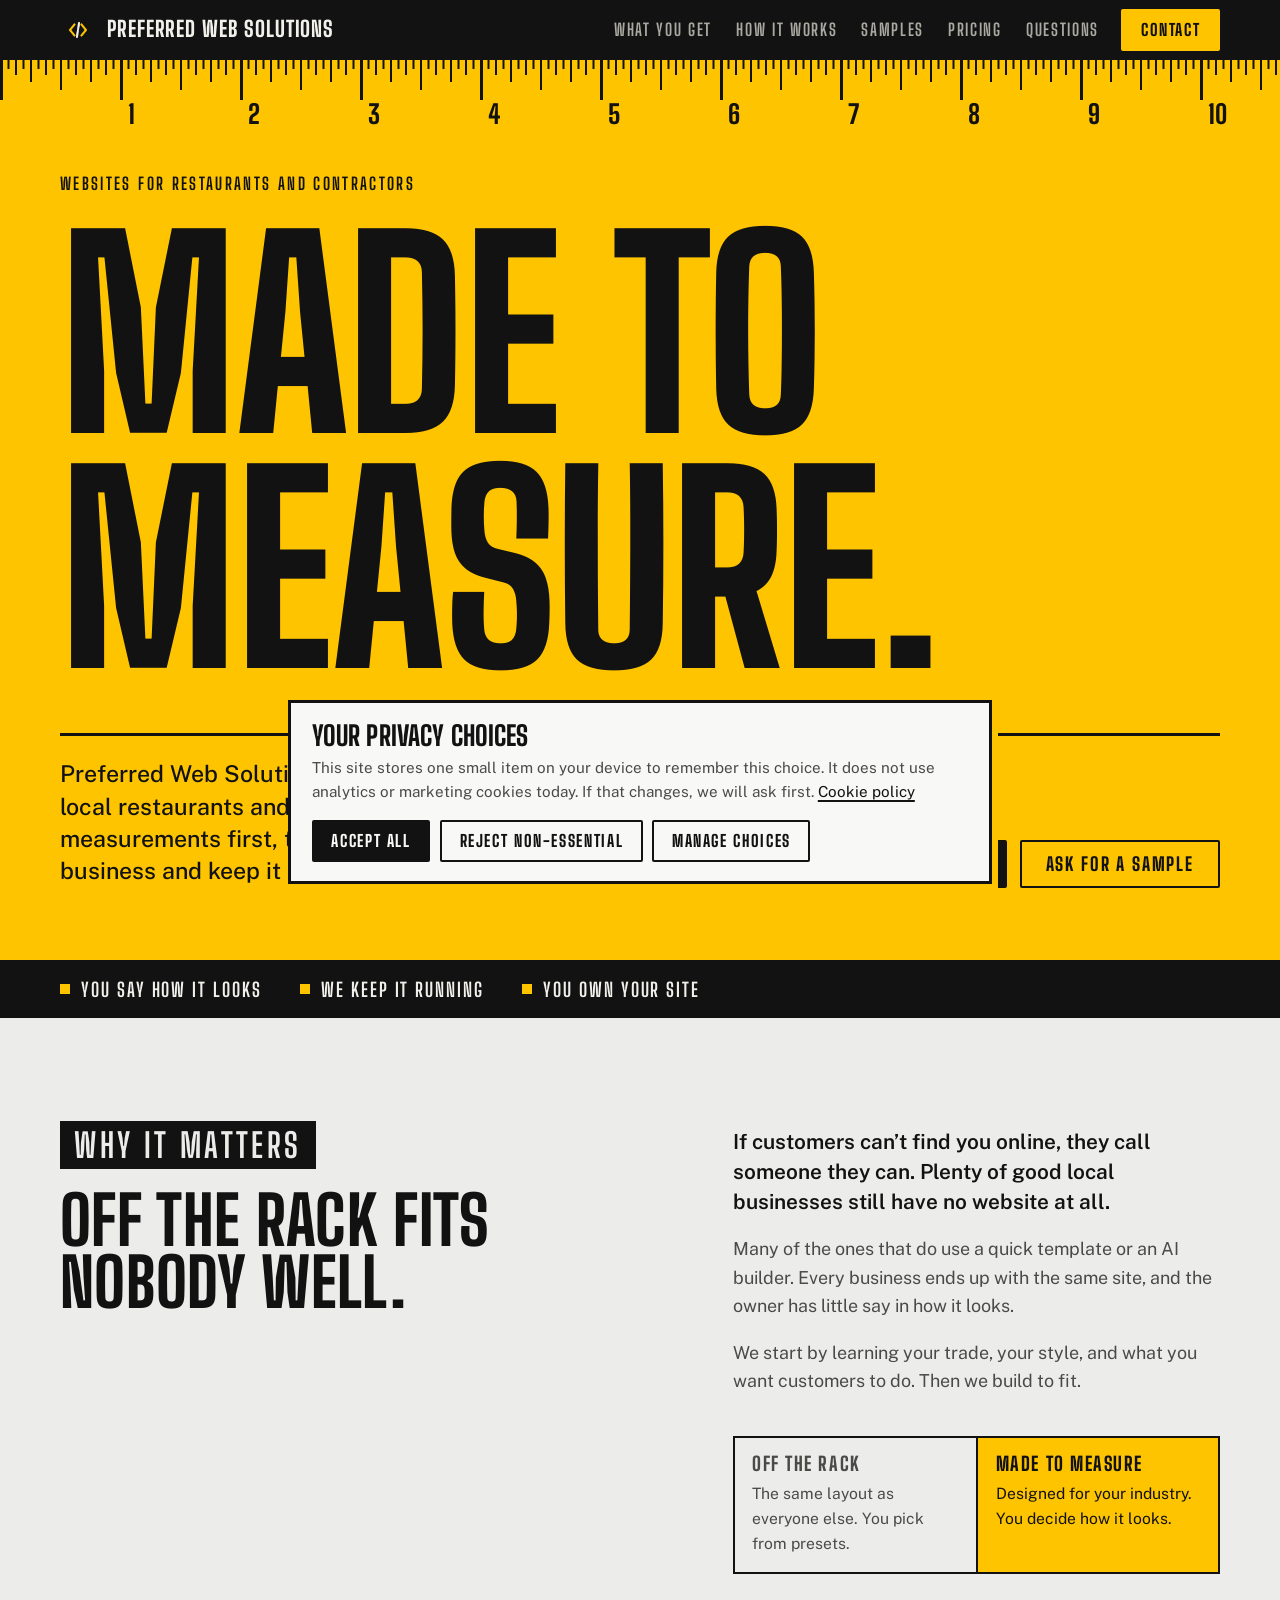
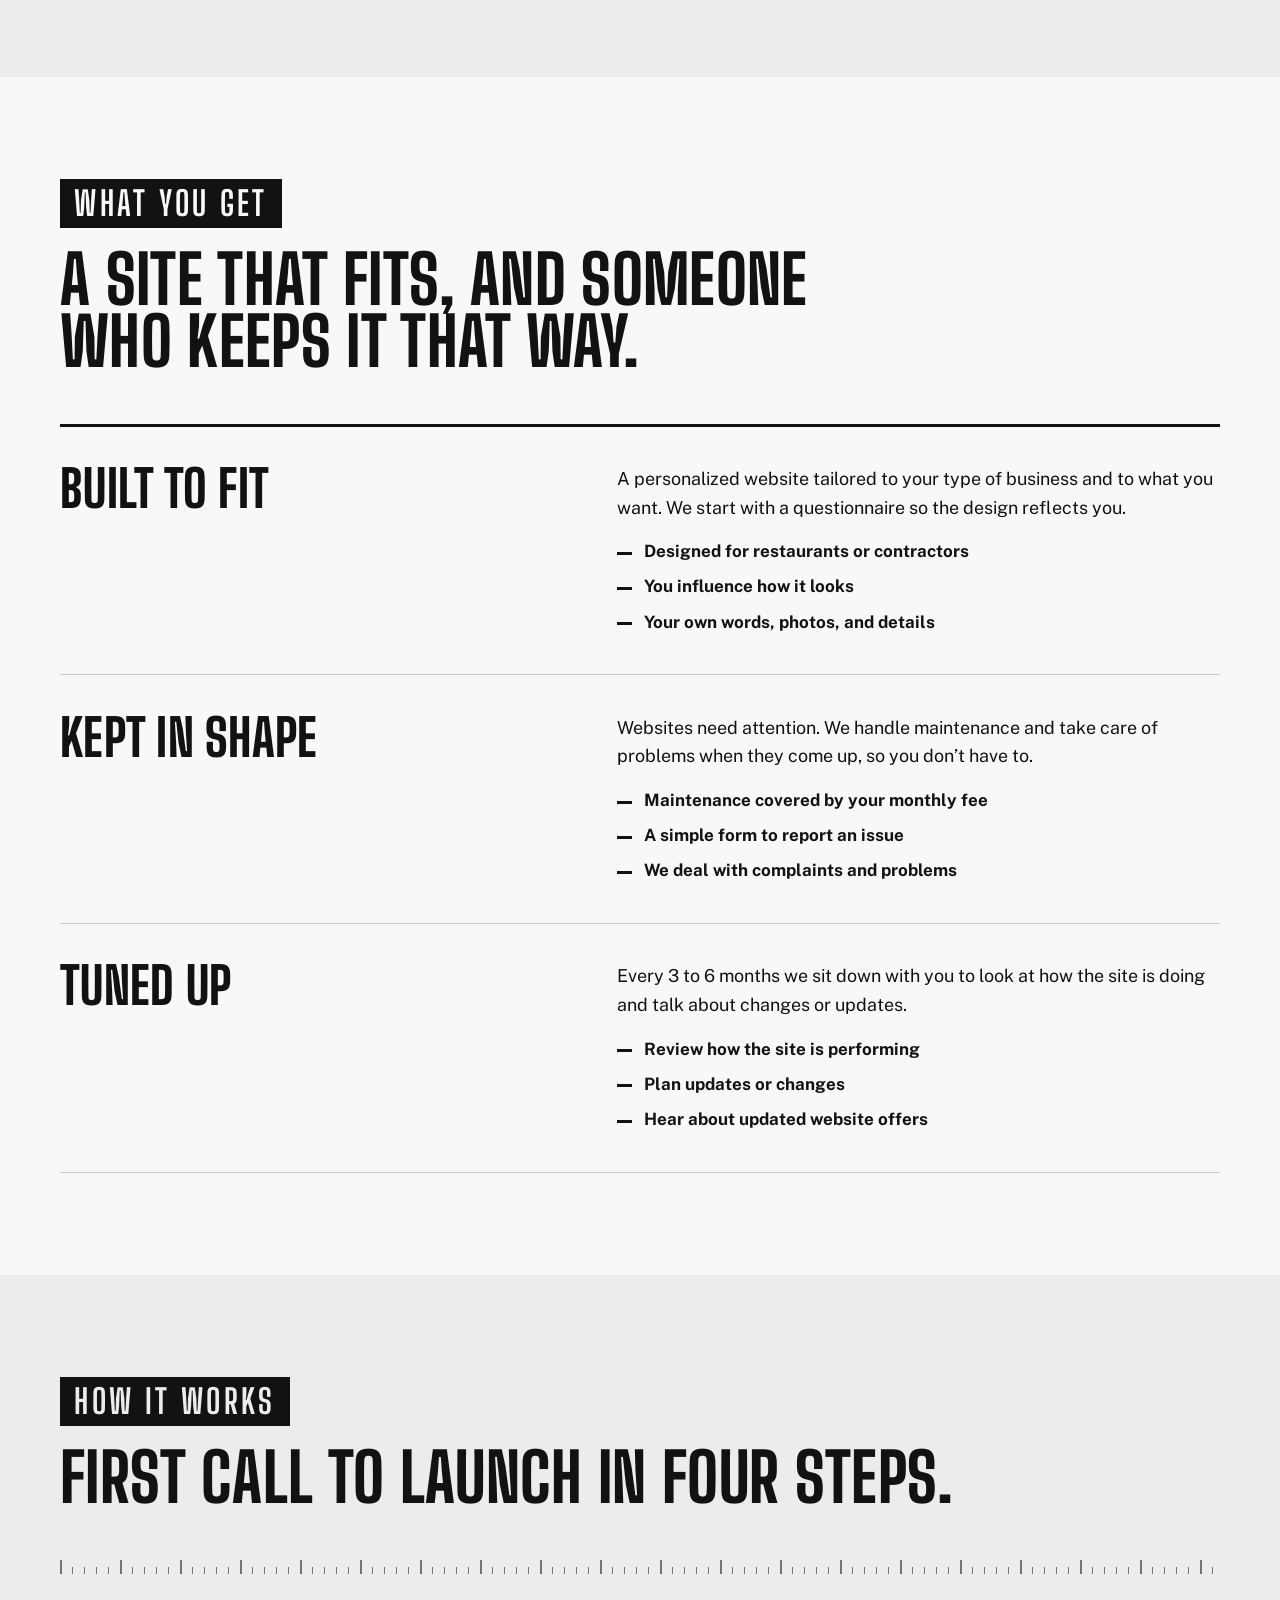
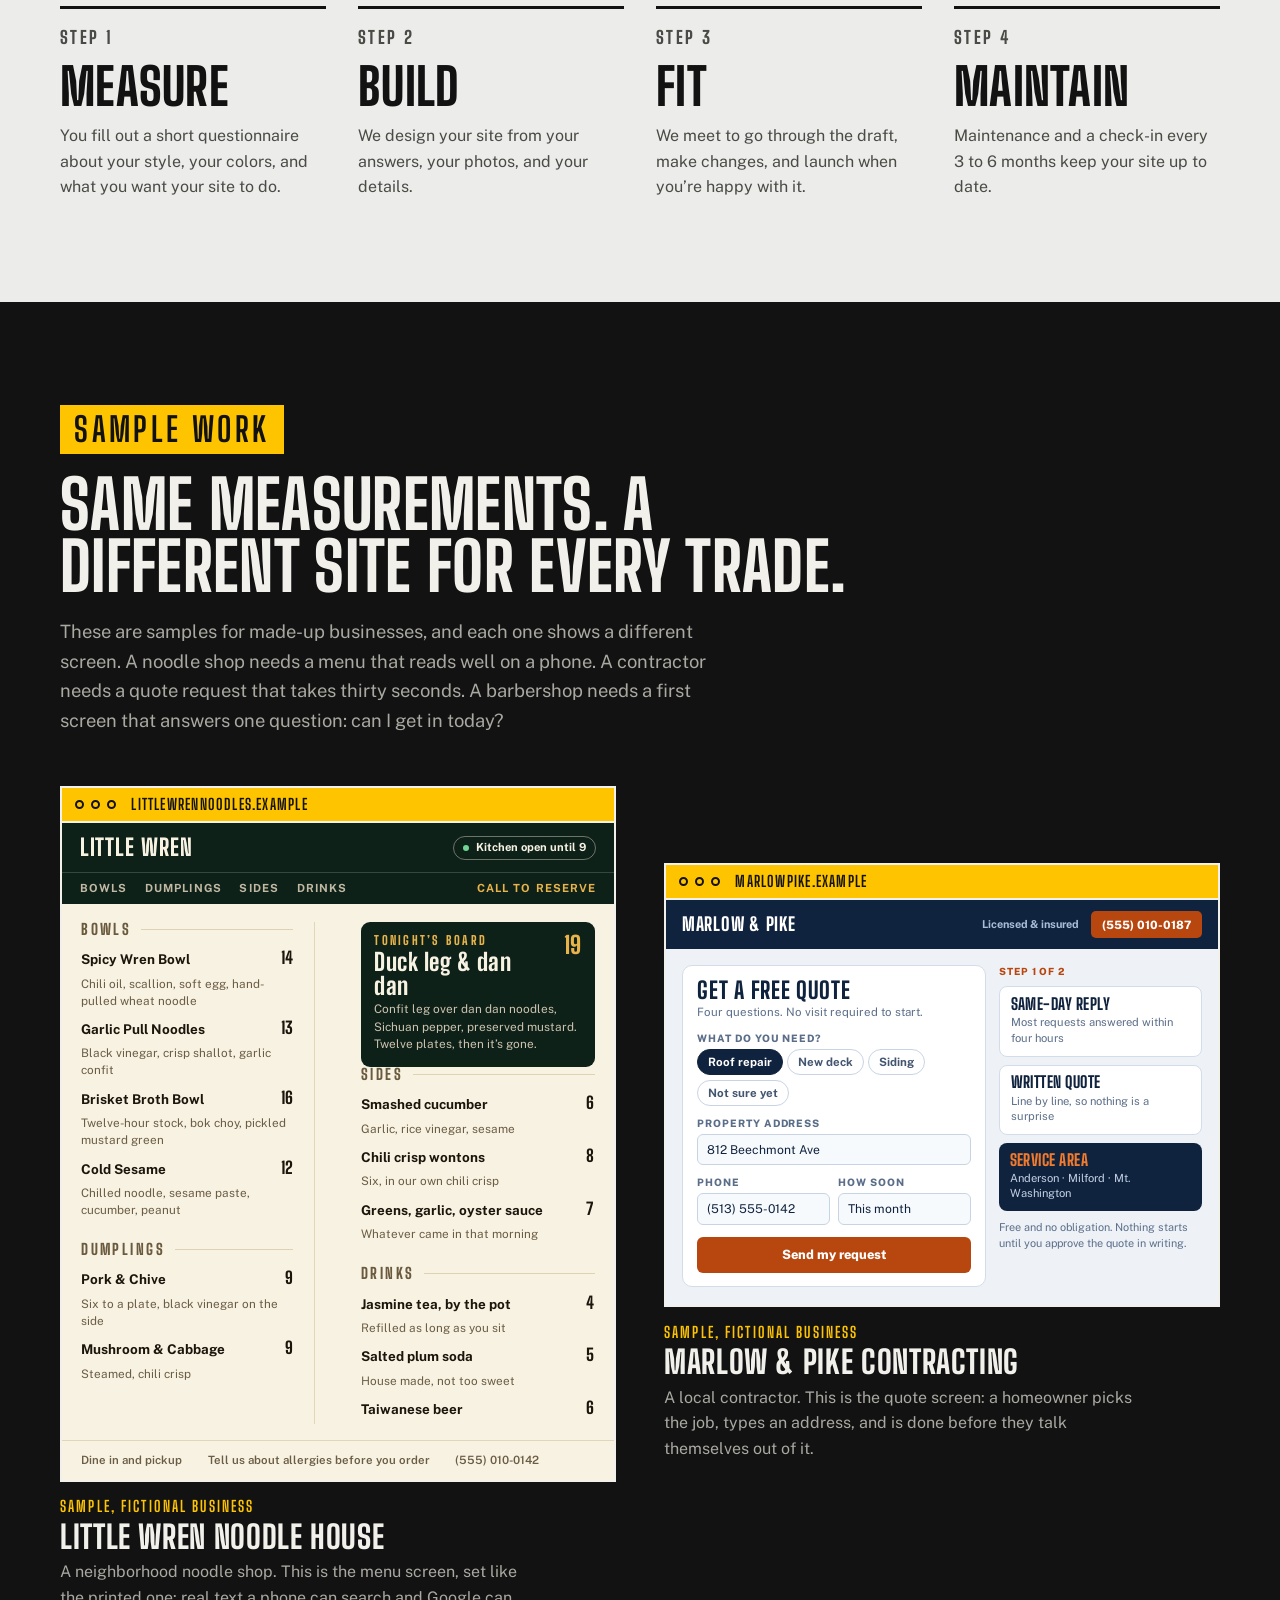
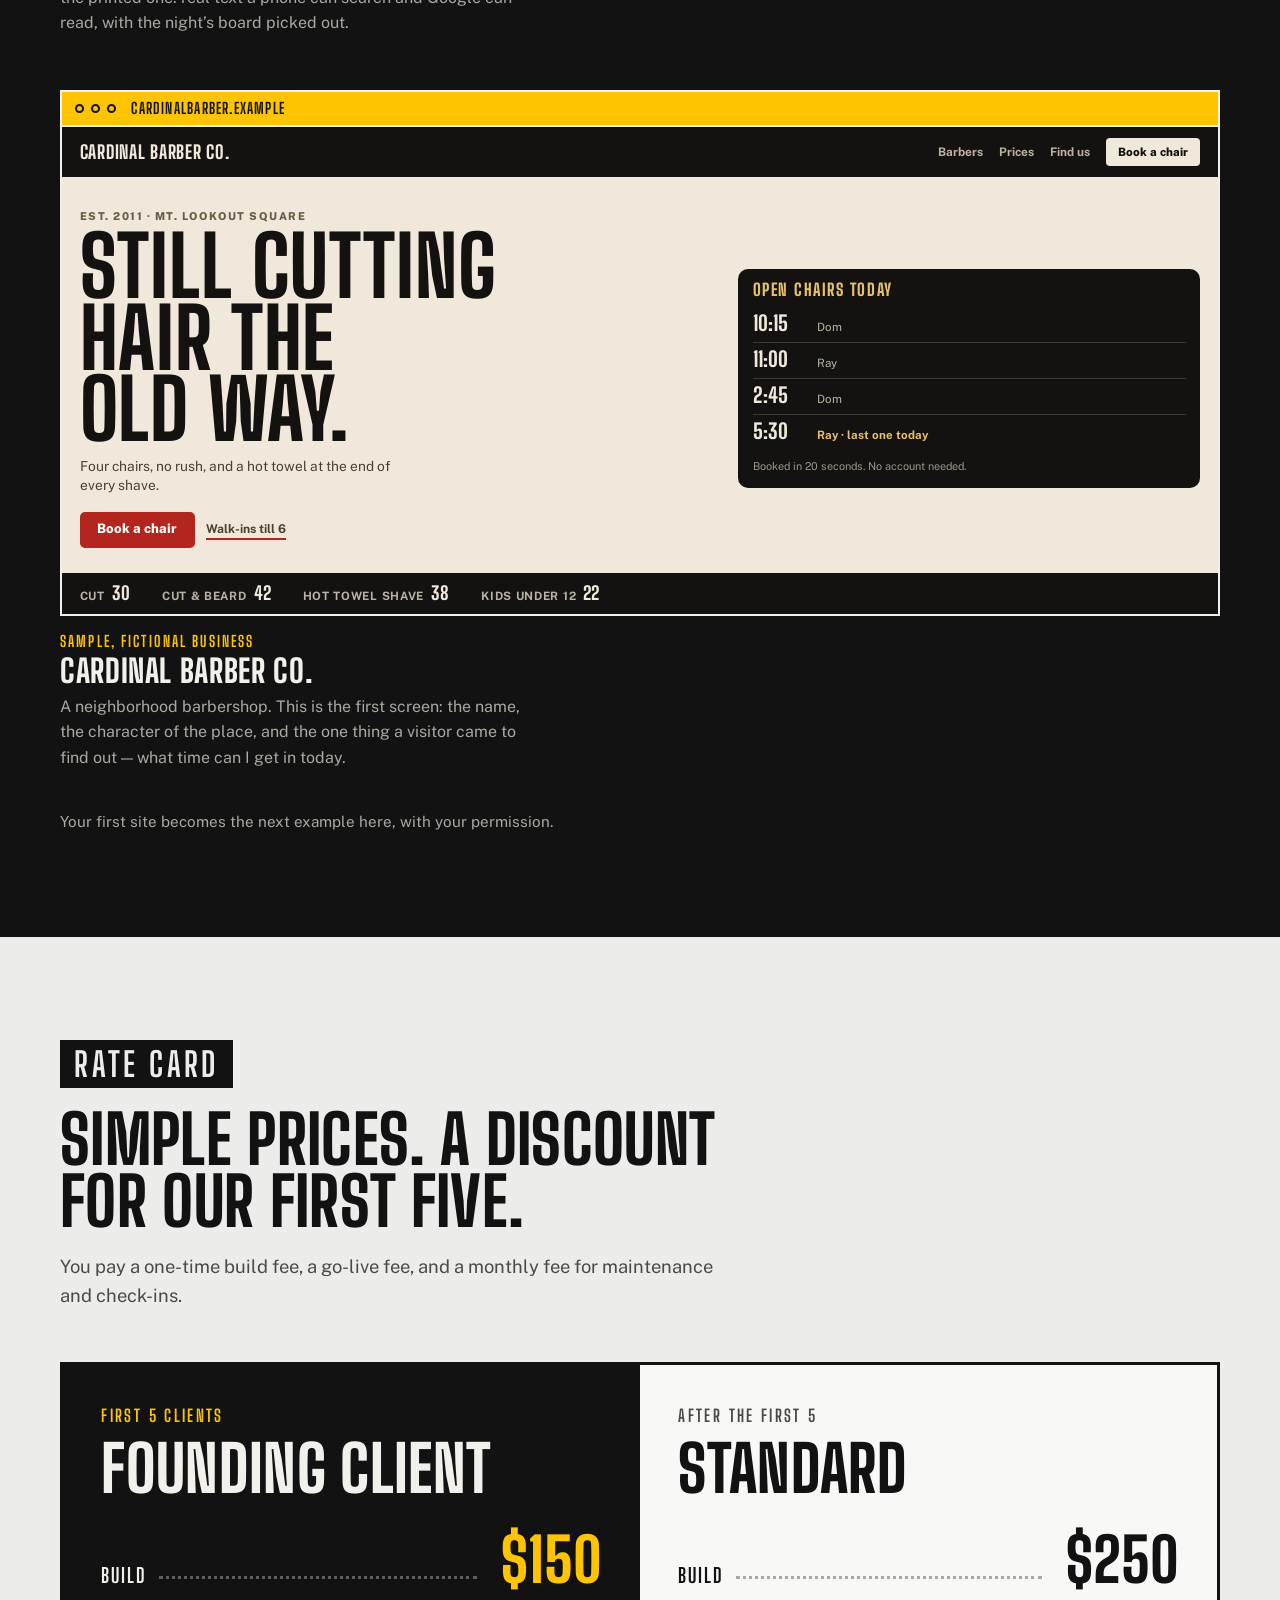
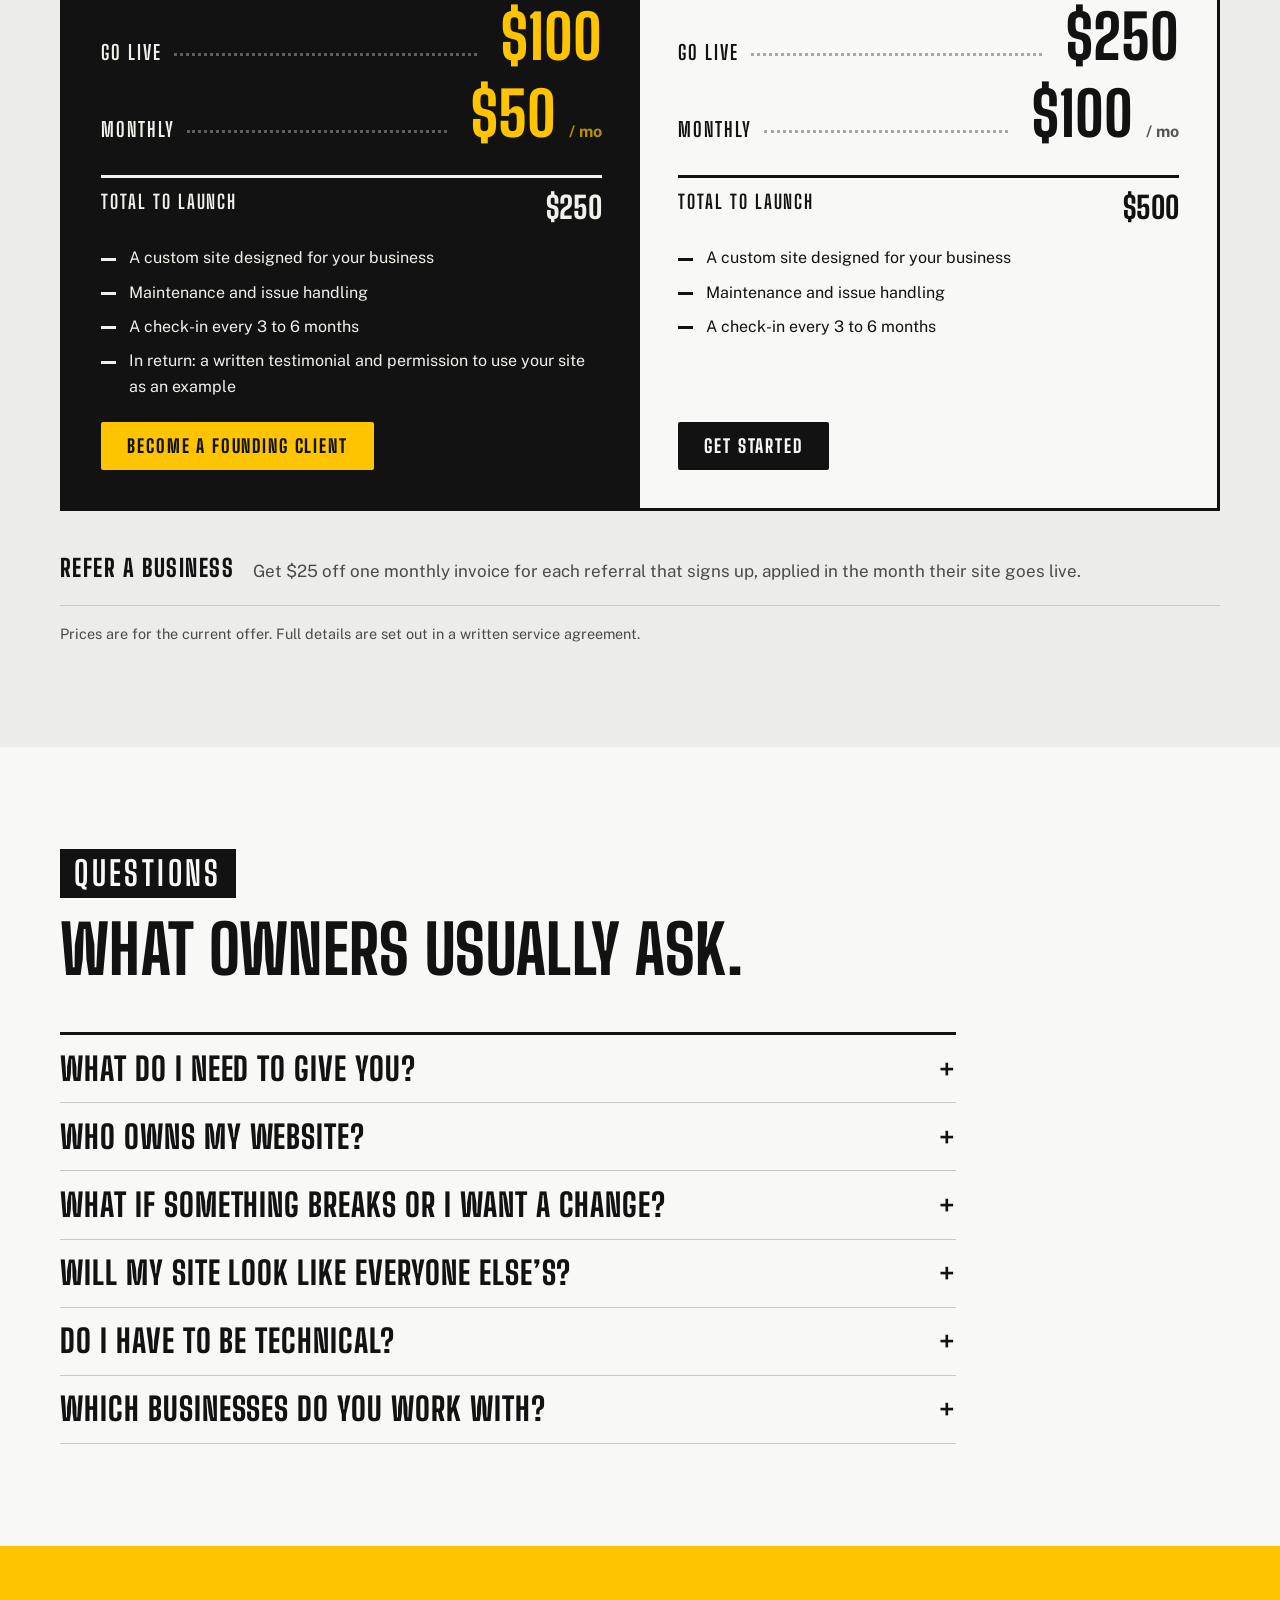
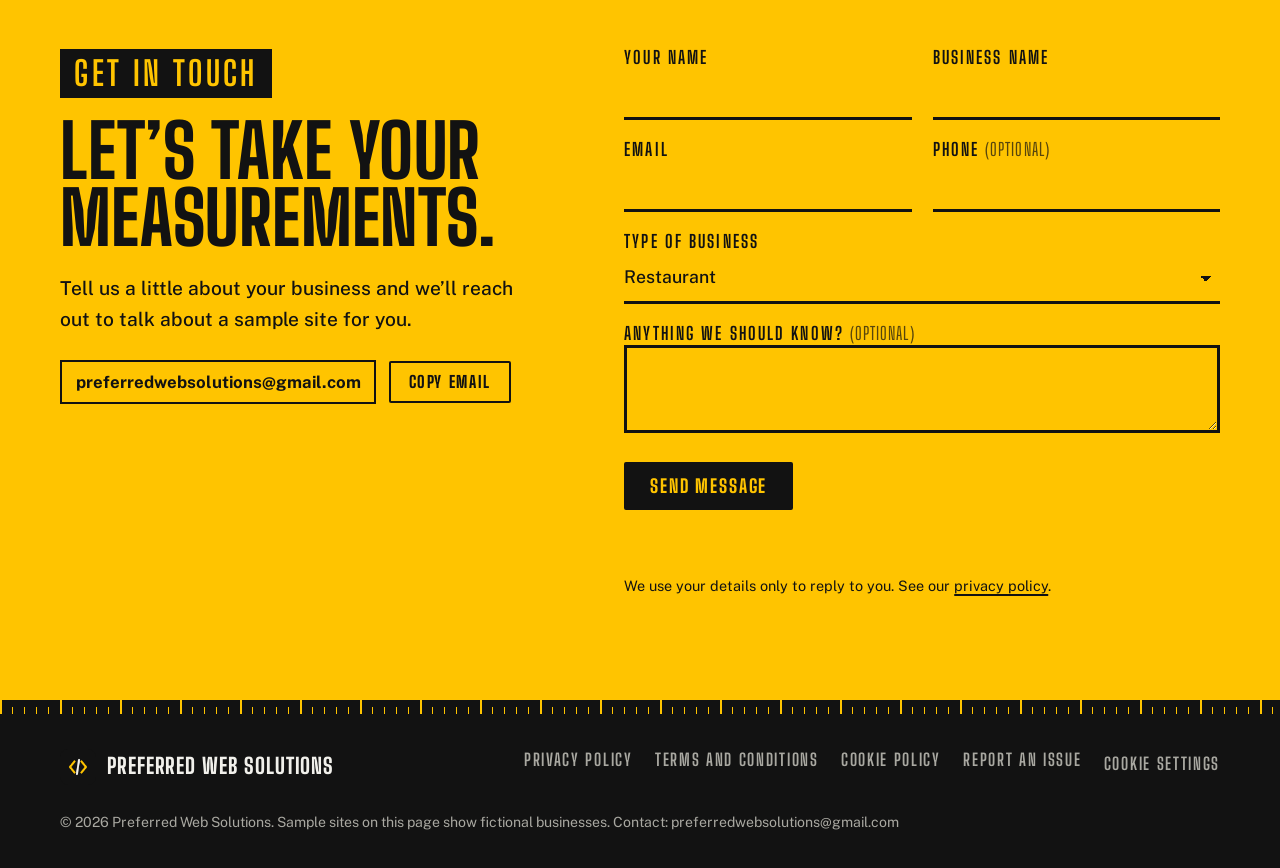
==== commit 4859a660: "Replace the restaurant ordering sample with a menu screen Online ordering is not something PWS can d" ====
--- a/index.html
+++ b/index.html
@@ -64,36 +64,48 @@
 <section id="work" class="work" aria-labelledby="work-h">
   <div class="wrap">
     <div class="s-head"><span class="label">Sample work</span><h2 id="work-h">Same measurements. A different site for every trade.</h2>
-      <p>These are samples for made-up businesses, and each one shows a different screen. A noodle shop needs a menu people can order from. A contractor needs a quote request that takes thirty seconds. A barbershop needs a first screen that answers one question: can I get in today?</p></div>
+      <p>These are samples for made-up businesses, and each one shows a different screen. A noodle shop needs a menu that reads well on a phone. A contractor needs a quote request that takes thirty seconds. A barbershop needs a first screen that answers one question: can I get in today?</p></div>
     <div class="duo">
       <figure>
         <div class="frame">
           <div class="chrome" aria-hidden="true"><i></i><i></i><i></i><span>littlewrennoodles.example</span></div>
-          <div class="sample s-rest" role="img" aria-label="Sample restaurant website for Little Wren Noodle House, showing an online ordering screen: the menu with dish names and prices on the left, and a running order with a total and a checkout button on the right">
-            <div class="r-bar"><b class="s-brand">Little Wren</b><span class="r-chip">Open until 9</span><span class="r-cta">Order</span></div>
-            <div class="s-split">
-              <div class="r-menu">
+          <div class="sample s-rest" role="img" aria-label="Sample restaurant website for Little Wren Noodle House, showing a menu screen: the dinner menu set in two columns with dish names, short descriptions and prices, a boxed note for tonight's board, and the kitchen hours along the bottom">
+            <div class="r-head">
+              <div class="r-head-top"><b class="s-brand">Little Wren</b><span class="r-chip">Kitchen open until 9</span></div>
+              <div class="r-head-nav"><i>Bowls</i><i>Dumplings</i><i>Sides</i><i>Drinks</i><i class="r-res">Call to reserve</i></div>
+            </div>
+            <div class="r-body">
+              <div class="r-col">
                 <div class="r-sec">Bowls</div>
-                <div class="r-row"><span class="r-n">Spicy Wren Bowl<span class="r-tag">most ordered</span><em>Chili oil, scallion, soft egg</em></span><span class="r-p">14</span></div>
-                <div class="r-row"><span class="r-n">Garlic Pull Noodles<em>Black vinegar, crisp shallot</em></span><span class="r-p">13</span></div>
-                <div class="r-row"><span class="r-n">Brisket Broth Bowl<em>Twelve-hour stock, bok choy</em></span><span class="r-p">16</span></div>
+                <div class="r-row"><span class="r-n">Spicy Wren Bowl</span><span class="r-p">14</span><em class="r-d">Chili oil, scallion, soft egg, hand-pulled wheat noodle</em></div>
+                <div class="r-row"><span class="r-n">Garlic Pull Noodles</span><span class="r-p">13</span><em class="r-d">Black vinegar, crisp shallot, garlic confit</em></div>
+                <div class="r-row"><span class="r-n">Brisket Broth Bowl</span><span class="r-p">16</span><em class="r-d">Twelve-hour stock, bok choy, pickled mustard green</em></div>
+                <div class="r-row"><span class="r-n">Cold Sesame</span><span class="r-p">12</span><em class="r-d">Chilled noodle, sesame paste, cucumber, peanut</em></div>
                 <div class="r-sec">Dumplings</div>
-                <div class="r-row"><span class="r-n">Pork &amp; Chive<em>Six to a plate</em></span><span class="r-p">9</span></div>
-                <div class="r-row"><span class="r-n">Mushroom &amp; Cabbage<em>Steamed, chili crisp</em></span><span class="r-p">9</span></div>
-              </div>
-              <div class="r-cart">
-                <div class="r-cart-h">Your order</div>
-                <div class="r-line"><span>1 &times; Spicy Wren Bowl</span><span>14</span></div>
-                <div class="r-line"><span>2 &times; Pork &amp; Chive</span><span>18</span></div>
-                <div class="r-tot"><span>Total</span><b>$32</b></div>
-                <span class="r-btn">Checkout</span>
-                <p class="r-note">Pickup in about 20 minutes</p>
-                <div class="r-add"><span class="r-add-h">Add to it</span><span class="r-pill">Chili crisp +2</span><span class="r-pill">Jasmine tea +3</span></div>
-              </div>
-            </div>
+                <div class="r-row"><span class="r-n">Pork &amp; Chive</span><span class="r-p">9</span><em class="r-d">Six to a plate, black vinegar on the side</em></div>
+                <div class="r-row"><span class="r-n">Mushroom &amp; Cabbage</span><span class="r-p">9</span><em class="r-d">Steamed, chili crisp</em></div>
+              </div>
+              <div class="r-col">
+                <div class="r-board">
+                  <span class="r-board-k">Tonight&rsquo;s board</span>
+                  <b class="r-board-n">Duck leg &amp; dan dan</b>
+                  <em class="r-board-d">Confit leg over dan dan noodles, Sichuan pepper, preserved mustard. Twelve plates, then it&rsquo;s gone.</em>
+                  <span class="r-board-p">19</span>
+                </div>
+                <div class="r-sec">Sides</div>
+                <div class="r-row"><span class="r-n">Smashed cucumber</span><span class="r-p">6</span><em class="r-d">Garlic, rice vinegar, sesame</em></div>
+                <div class="r-row"><span class="r-n">Chili crisp wontons</span><span class="r-p">8</span><em class="r-d">Six, in our own chili crisp</em></div>
+                <div class="r-row"><span class="r-n">Greens, garlic, oyster sauce</span><span class="r-p">7</span><em class="r-d">Whatever came in that morning</em></div>
+                <div class="r-sec">Drinks</div>
+                <div class="r-row"><span class="r-n">Jasmine tea, by the pot</span><span class="r-p">4</span><em class="r-d">Refilled as long as you sit</em></div>
+                <div class="r-row"><span class="r-n">Salted plum soda</span><span class="r-p">5</span><em class="r-d">House made, not too sweet</em></div>
+                <div class="r-row"><span class="r-n">Taiwanese beer</span><span class="r-p">6</span></div>
+              </div>
+            </div>
+            <div class="r-foot"><span>Dine in and pickup</span><span>Tell us about allergies before you order</span><span>(555) 010-0142</span></div>
           </div>
         </div>
-        <figcaption><span class="label">Sample, fictional business</span><b>Little Wren Noodle House</b><span>A neighborhood noodle shop. This is the ordering screen: the menu reads as plain text a phone can search, and the order adds up beside it.</span></figcaption>
+        <figcaption><span class="label">Sample, fictional business</span><b>Little Wren Noodle House</b><span>A neighborhood noodle shop. This is the menu screen, set like the printed one: real text a phone can search and Google can read, with the night&rsquo;s board picked out.</span></figcaption>
       </figure>
       <figure>
         <div class="frame">
--- a/styles.css
+++ b/styles.css
@@ -137,33 +137,34 @@
 .sample{font-family:var(--body);line-height:1.4;background:#fff;color:#111}
 .sample .s-brand{font:800 1.15rem/1 var(--display);letter-spacing:.04em;text-transform:uppercase}
 .sample .s-split{display:grid}
-/* ---------- restaurant: menu and order screen ---------- */
-.s-rest{--g:#0E2119;--g2:#17352A;--cream:#F8F2E2;--gold:#E8B44A;background:var(--cream);color:#1B150C}
-.s-rest .r-bar{display:flex;align-items:center;gap:.6rem;padding:.7rem 1rem;background:var(--g);color:var(--cream)}
-.s-rest .r-bar .s-brand{margin-right:auto}
-.s-rest .r-chip{display:inline-flex;align-items:center;gap:.35rem;font-size:.7rem;font-weight:700;border:1px solid rgba(248,242,226,.45);border-radius:999px;padding:.2rem .5rem}
-.s-rest .r-chip::before{content:"";width:6px;height:6px;border-radius:50%;background:#5FD08A}
-.s-rest .r-cta{background:var(--gold);color:#1B150C;font-weight:800;font-size:.72rem;padding:.35rem .7rem;border-radius:5px}
-.s-rest .s-split{grid-template-columns:minmax(0,1.55fr) minmax(0,1fr)}
-.s-rest .r-menu{padding:.9rem 1rem 1.1rem}
-.s-rest .r-sec{font:800 1rem/1 var(--display);letter-spacing:.1em;text-transform:uppercase;color:#7A6433;border-bottom:2px solid #E0D3B4;padding-bottom:.25rem;margin:.6rem 0 .1rem}
-.s-rest .r-sec:first-child{margin-top:0}
-.s-rest .r-row{display:grid;grid-template-columns:minmax(0,1fr) auto;align-items:baseline;gap:.5rem;padding:.42rem 0;border-bottom:1px solid #EBE2CC}
-.s-rest .r-row:last-child{border-bottom:0}
-.s-rest .r-n{font-weight:700;font-size:.82rem}
-.s-rest .r-n em{display:block;font-style:normal;font-weight:400;font-size:.72rem;color:#6B5C44}
-.s-rest .r-p{font:800 1rem/1 var(--display);letter-spacing:.02em}
-.s-rest .r-tag{display:inline-block;font-size:.58rem;font-weight:800;letter-spacing:.08em;text-transform:uppercase;background:var(--gold);color:#1B150C;border-radius:3px;padding:.05rem .3rem;margin-left:.3rem;vertical-align:1px}
-.s-rest .r-cart{background:var(--g);color:var(--cream);padding:.9rem .95rem}
-.s-rest .r-cart-h{font:800 1.05rem/1 var(--display);letter-spacing:.08em;text-transform:uppercase;color:var(--gold);margin-bottom:.5rem}
-.s-rest .r-line{display:flex;justify-content:space-between;gap:.5rem;font-size:.76rem;padding:.3rem 0;border-bottom:1px solid rgba(248,242,226,.18)}
-.s-rest .r-tot{display:flex;justify-content:space-between;align-items:baseline;margin-top:.5rem;font-size:.76rem;font-weight:700}
-.s-rest .r-tot b{font:800 1.5rem/1 var(--display)}
-.s-rest .r-btn{display:block;text-align:center;background:var(--gold);color:#1B150C;font-weight:800;font-size:.8rem;padding:.5rem;border-radius:6px;margin-top:.6rem}
-.s-rest .r-note{margin:.45rem 0 0;font-size:.68rem;color:rgba(248,242,226,.75)}
-.s-rest .r-add{margin-top:.8rem;padding-top:.7rem;border-top:1px solid rgba(248,242,226,.18);display:flex;flex-wrap:wrap;gap:.35rem}
-.s-rest .r-add-h{width:100%;font:800 .8rem/1 var(--display);letter-spacing:.1em;text-transform:uppercase;color:rgba(248,242,226,.7);margin-bottom:.1rem}
-.s-rest .r-pill{font-size:.68rem;font-weight:700;border:1px solid rgba(248,242,226,.4);border-radius:999px;padding:.2rem .5rem;color:var(--cream)}
+/* ---------- restaurant: menu screen ---------- */
+.s-rest{--g:#0E2119;--cream:#F8F2E2;--gold:#E8B44A;--brown:#6A5A3E;background:var(--cream);color:#1B150C}
+.s-rest .r-head{background:var(--g);color:var(--cream)}
+.s-rest .r-head-top{display:flex;align-items:center;justify-content:space-between;gap:.8rem;padding:.8rem 1.1rem .7rem}
+.s-rest .r-head .s-brand{font-size:1.45rem}
+.s-rest .r-head-nav{display:flex;flex-wrap:wrap;gap:.35rem 1.1rem;padding:.5rem 1.1rem;border-top:1px solid rgba(248,242,226,.18)}
+.s-rest .r-head-nav i{font-style:normal;font-size:.7rem;font-weight:700;letter-spacing:.1em;text-transform:uppercase;color:#C2B9A4}
+.s-rest .r-res{margin-left:auto;color:var(--gold)!important}
+.s-rest .r-chip{display:inline-flex;align-items:center;gap:.4rem;font-size:.7rem;font-weight:700;border:1px solid rgba(248,242,226,.4);border-radius:999px;padding:.22rem .6rem}
+.s-rest .r-chip::before{content:"";width:6px;height:6px;border-radius:50%;background:#6FD494}
+.s-rest .r-body{display:grid;grid-template-columns:1fr 1px 1fr;gap:0 1.4rem;padding:1.1rem 1.2rem 1rem;background:
+ linear-gradient(var(--cream),var(--cream)) padding-box}
+.s-rest .r-col:nth-of-type(1){padding-right:1.3rem;border-right:1px solid #E2D6B9}
+.s-rest .r-col:nth-of-type(2){grid-column:3}
+.s-rest .r-sec{font:800 .95rem/1 var(--display);letter-spacing:.16em;text-transform:uppercase;color:var(--brown);margin:1.1rem 0 .5rem;display:flex;align-items:center;gap:.6rem}
+.s-rest .r-col:first-child .r-sec:first-child,.s-rest .r-col .r-board+.r-sec{margin-top:0}
+.s-rest .r-sec::after{content:"";flex:1;height:1px;background:#DFD2B2}
+.s-rest .r-row{display:grid;grid-template-columns:minmax(0,1fr) auto;align-items:baseline;gap:.4rem .7rem;padding:.33rem 0}
+.s-rest .r-n{font-weight:700;font-size:.84rem}
+.s-rest .r-p{font:800 1.05rem/1 var(--display);letter-spacing:.02em}
+.s-rest .r-d{grid-column:1/-1;display:block;font-style:normal;font-size:.735rem;line-height:1.45;color:#6B5C44;max-width:34em}
+.s-rest .r-board{background:var(--g);color:var(--cream);border-radius:9px;padding:.8rem .85rem;display:grid;gap:.18rem;position:relative}
+.s-rest .r-board-k{font:800 .78rem/1 var(--display);letter-spacing:.18em;text-transform:uppercase;color:var(--gold)}
+.s-rest .r-board-n{font:800 1.5rem/1 var(--display);letter-spacing:.02em;padding-right:2.6rem}
+.s-rest .r-board-d{font-style:normal;font-size:.74rem;line-height:1.5;color:#CDC3AE}
+.s-rest .r-board-p{position:absolute;top:.7rem;right:.85rem;font:800 1.5rem/1 var(--display);color:var(--gold)}
+.s-rest .r-foot{display:flex;flex-wrap:wrap;gap:.3rem 1.6rem;padding:.7rem 1.2rem;border-top:1px solid #E2D6B9;font-size:.715rem;font-weight:600;color:#6B5C44}
+@media (max-width:640px){.s-rest .r-body{grid-template-columns:minmax(0,1fr)}.s-rest .r-col:nth-of-type(1){padding-right:0;border-right:0}.s-rest .r-col:nth-of-type(2){grid-column:1}.s-rest .r-sections{display:none}}
 /* ---------- contractor: quote request screen ---------- */
 .s-con{--navy:#10233E;--or:#B8470F;--or-lt:#F07A2E;background:#EEF2F7;color:var(--navy)}
 .s-con .c-top{display:flex;align-items:center;gap:.7rem;padding:.7rem 1rem;background:var(--navy);color:#fff}
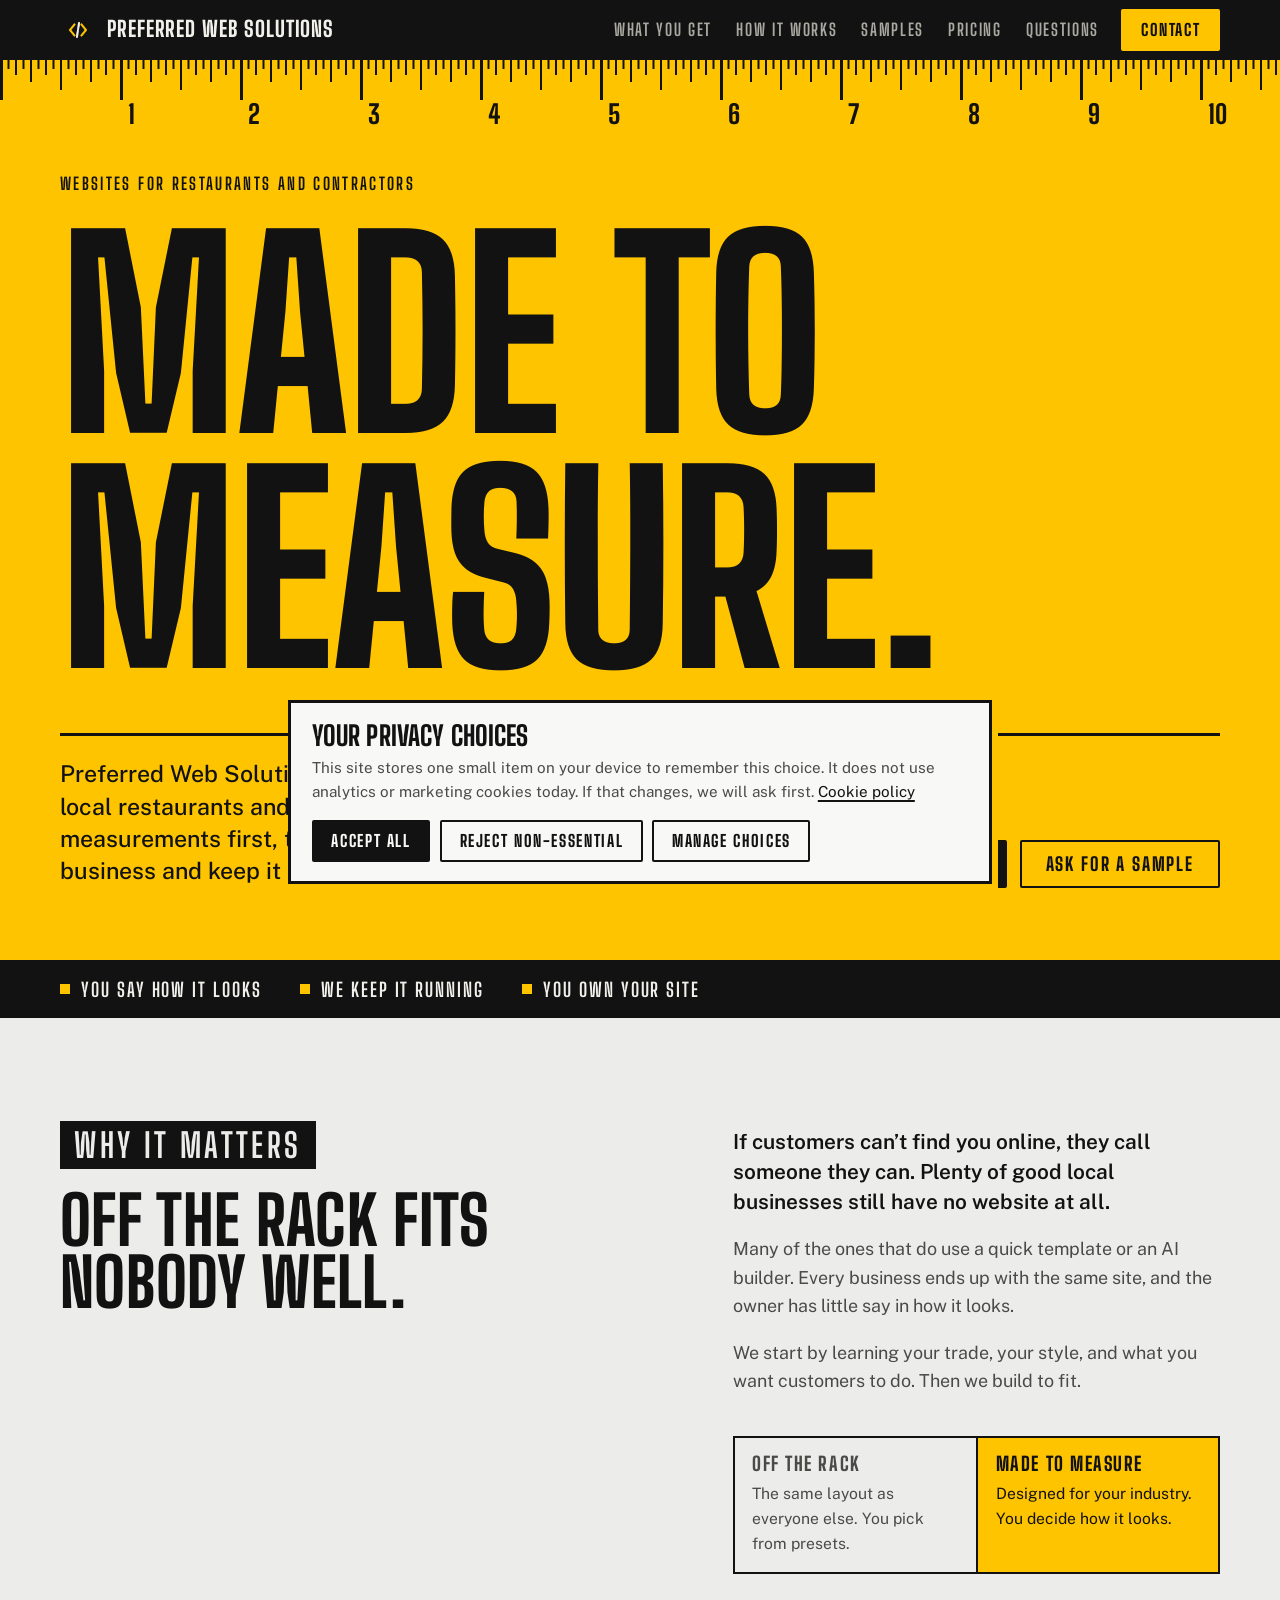
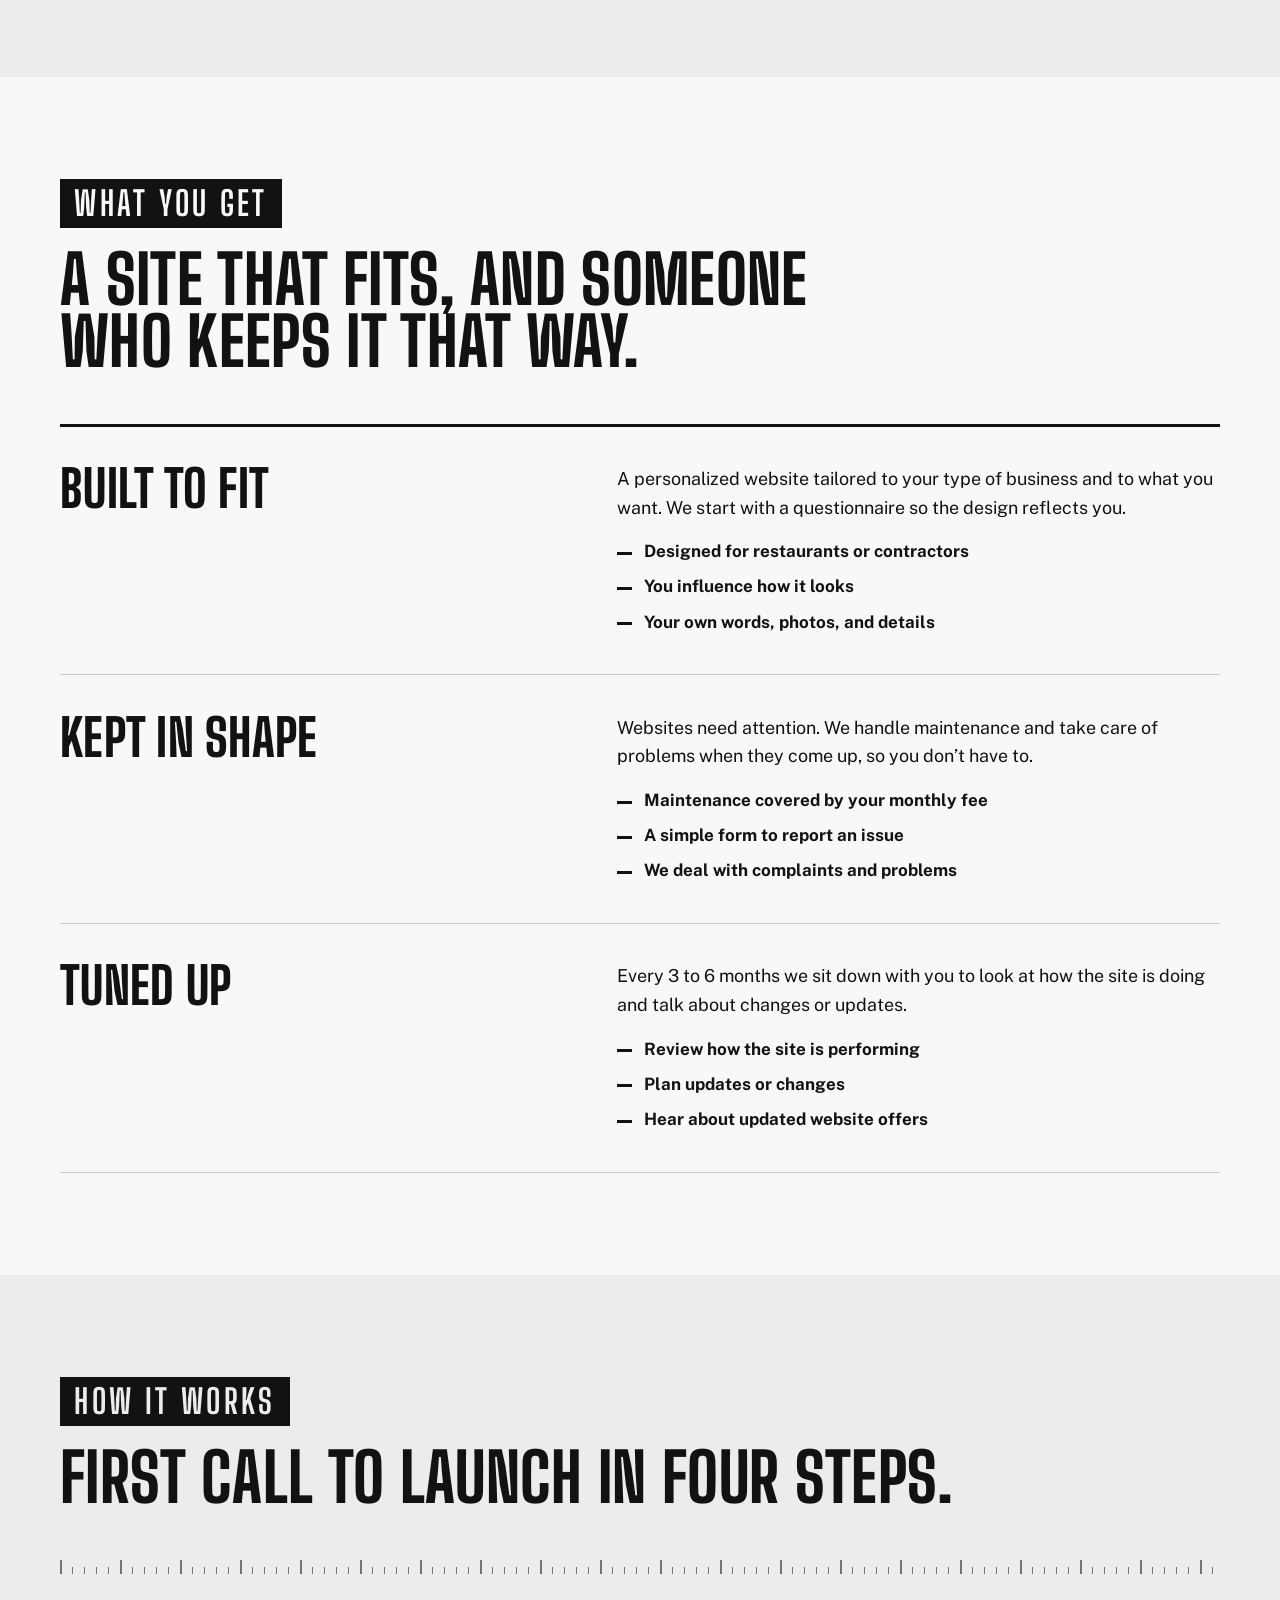
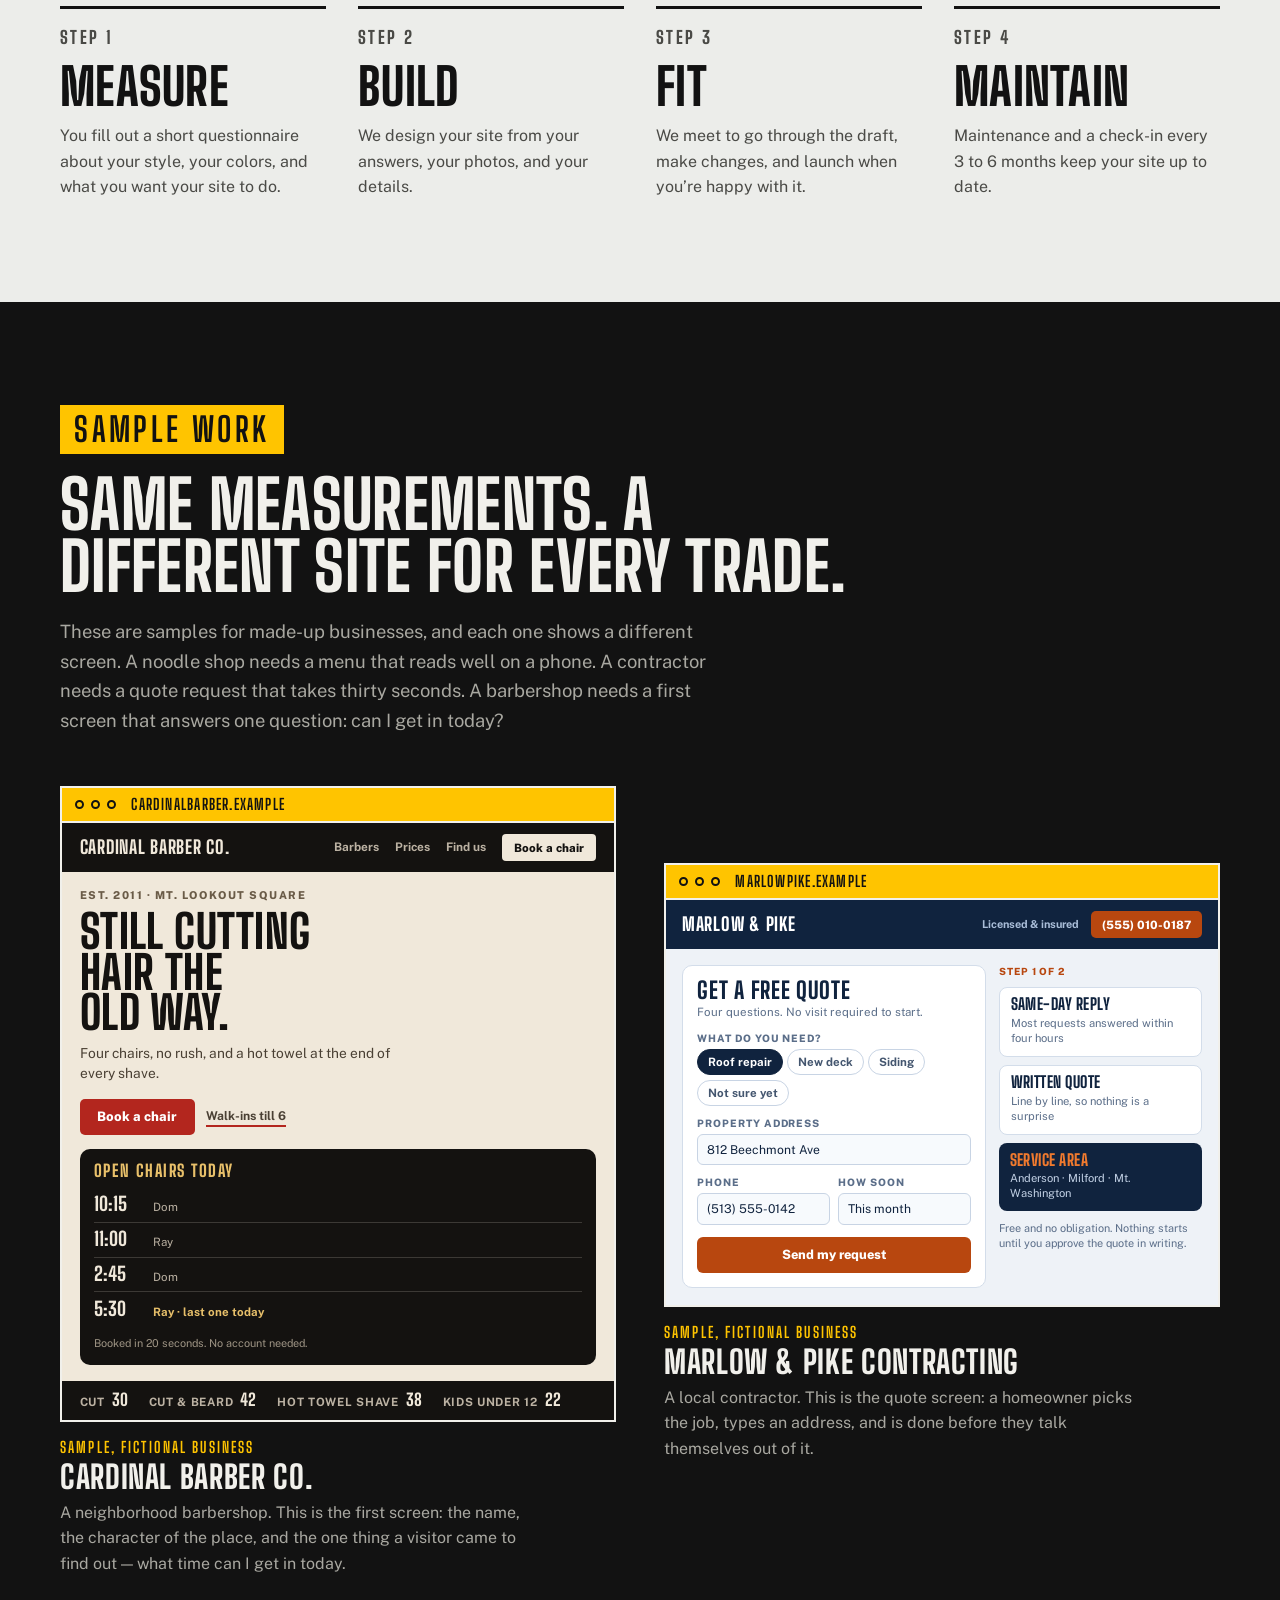
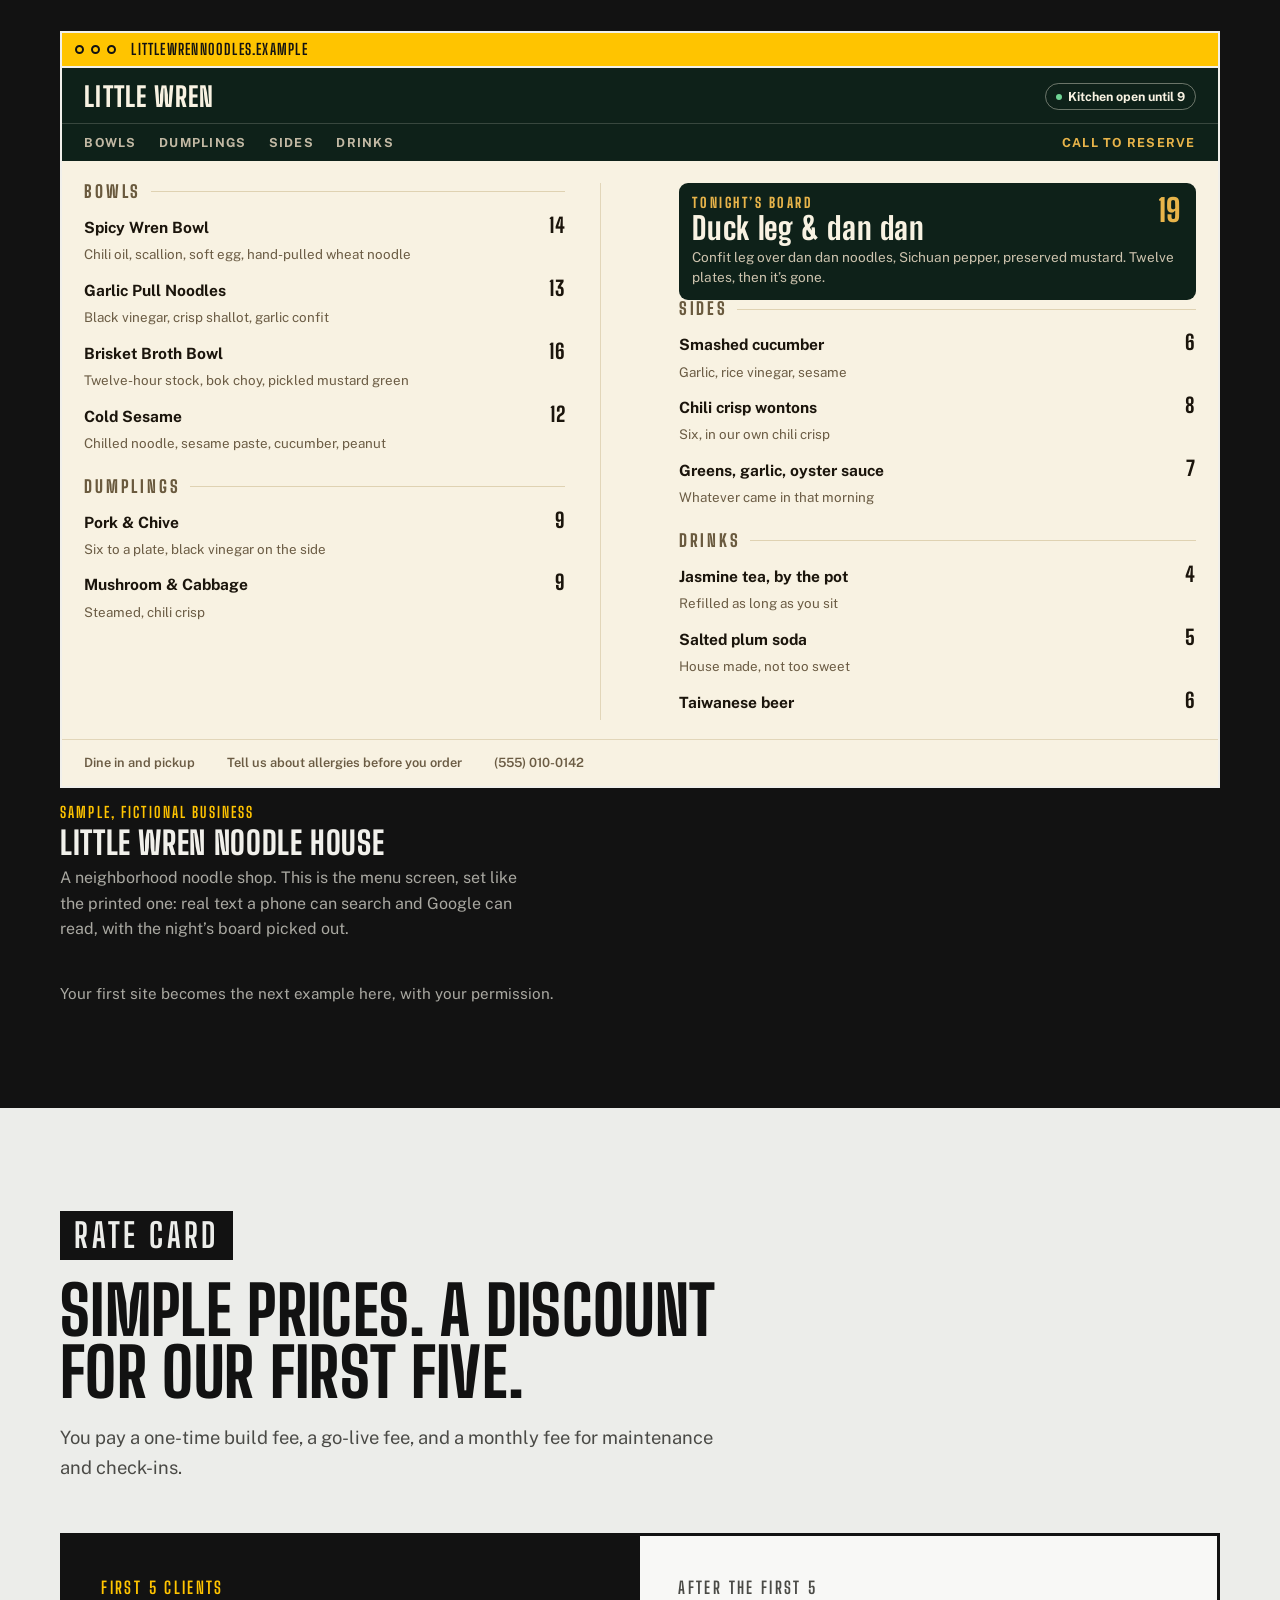
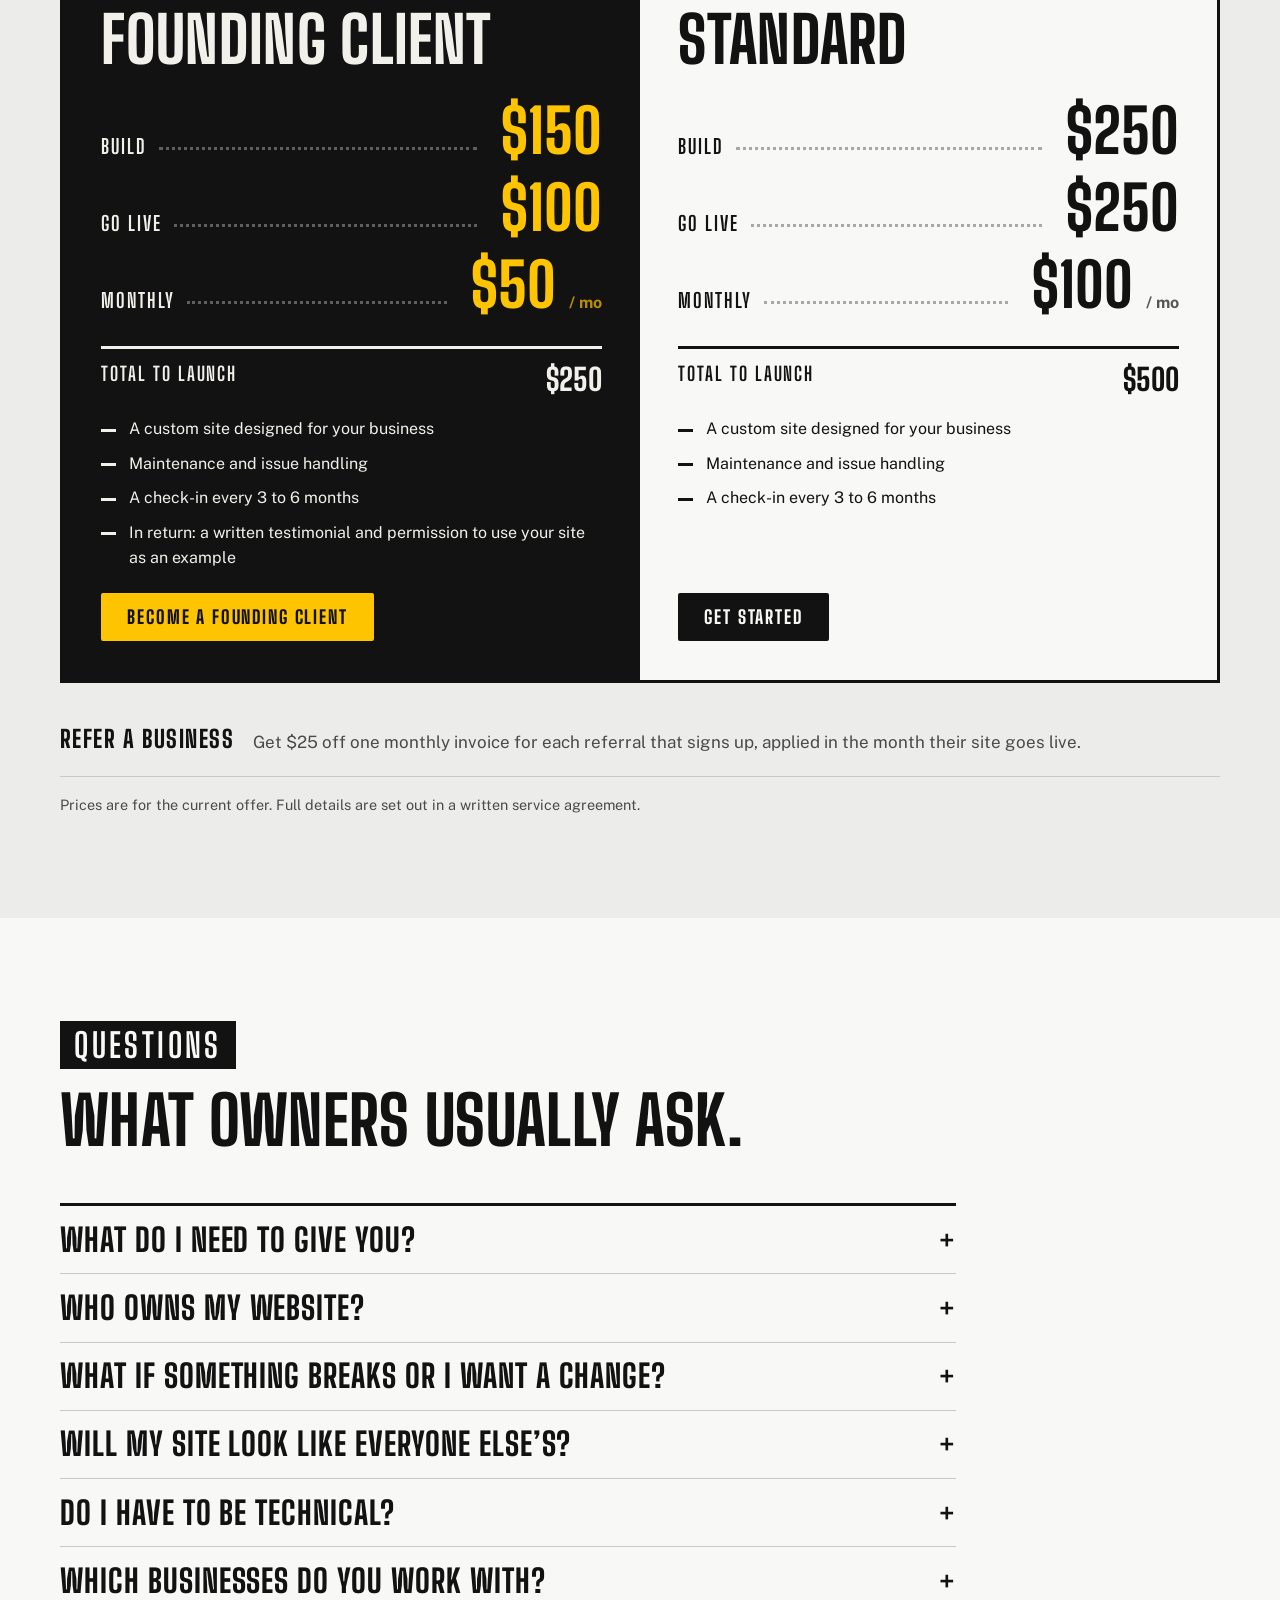
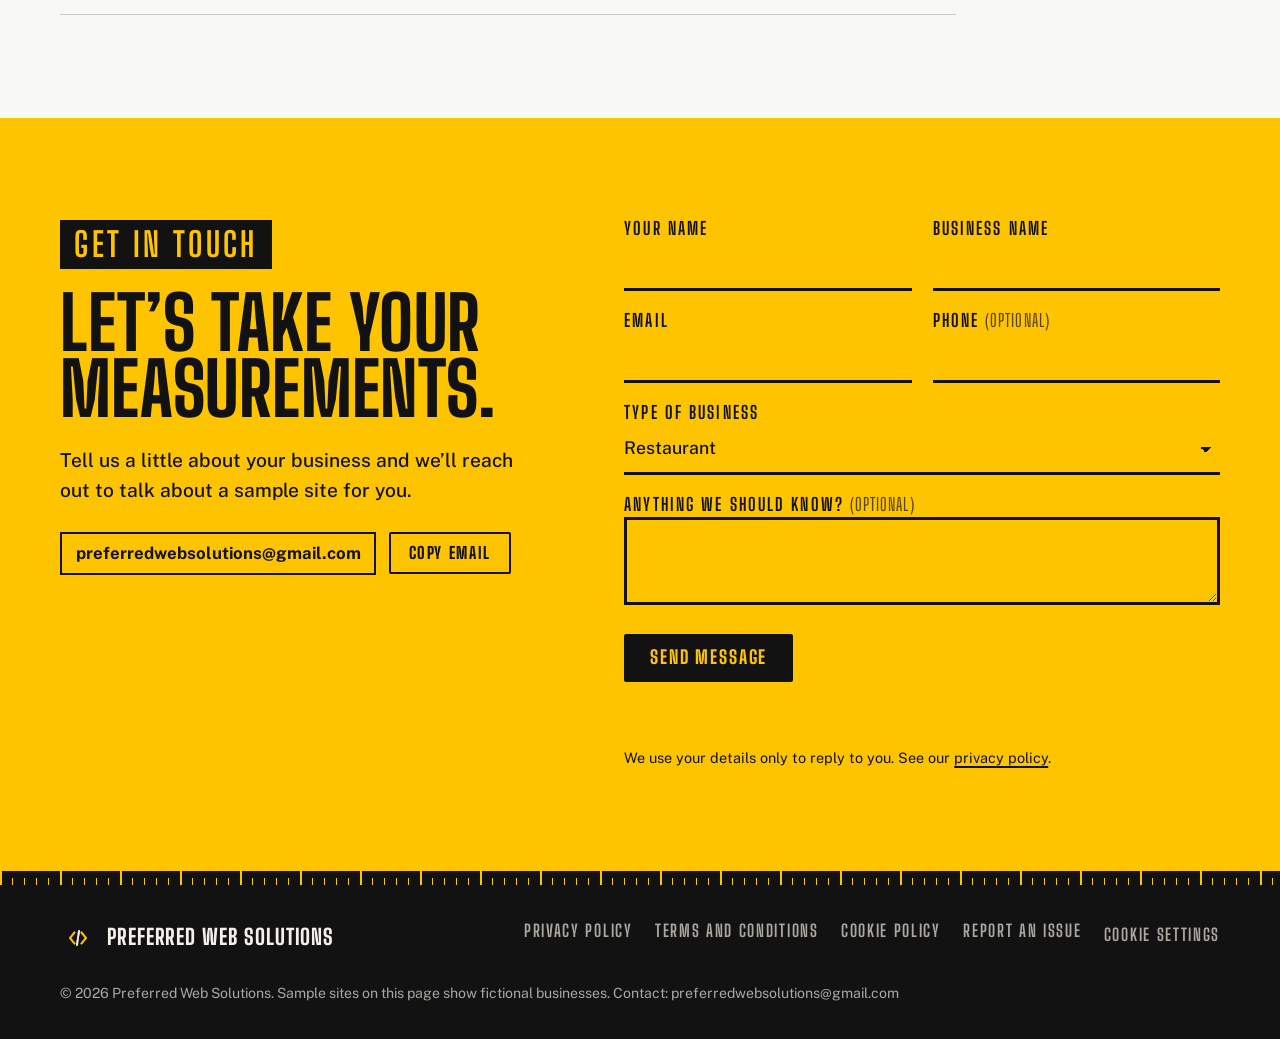
==== commit 80f62654: "Give the menu sample the full-width slot and fix sample type scale The menu was the wrong shape for " ====
--- a/index.html
+++ b/index.html
@@ -66,48 +66,33 @@
     <div class="s-head"><span class="label">Sample work</span><h2 id="work-h">Same measurements. A different site for every trade.</h2>
       <p>These are samples for made-up businesses, and each one shows a different screen. A noodle shop needs a menu that reads well on a phone. A contractor needs a quote request that takes thirty seconds. A barbershop needs a first screen that answers one question: can I get in today?</p></div>
     <div class="duo">
-      <figure>
-        <div class="frame">
-          <div class="chrome" aria-hidden="true"><i></i><i></i><i></i><span>littlewrennoodles.example</span></div>
-          <div class="sample s-rest" role="img" aria-label="Sample restaurant website for Little Wren Noodle House, showing a menu screen: the dinner menu set in two columns with dish names, short descriptions and prices, a boxed note for tonight's board, and the kitchen hours along the bottom">
-            <div class="r-head">
-              <div class="r-head-top"><b class="s-brand">Little Wren</b><span class="r-chip">Kitchen open until 9</span></div>
-              <div class="r-head-nav"><i>Bowls</i><i>Dumplings</i><i>Sides</i><i>Drinks</i><i class="r-res">Call to reserve</i></div>
-            </div>
-            <div class="r-body">
-              <div class="r-col">
-                <div class="r-sec">Bowls</div>
-                <div class="r-row"><span class="r-n">Spicy Wren Bowl</span><span class="r-p">14</span><em class="r-d">Chili oil, scallion, soft egg, hand-pulled wheat noodle</em></div>
-                <div class="r-row"><span class="r-n">Garlic Pull Noodles</span><span class="r-p">13</span><em class="r-d">Black vinegar, crisp shallot, garlic confit</em></div>
-                <div class="r-row"><span class="r-n">Brisket Broth Bowl</span><span class="r-p">16</span><em class="r-d">Twelve-hour stock, bok choy, pickled mustard green</em></div>
-                <div class="r-row"><span class="r-n">Cold Sesame</span><span class="r-p">12</span><em class="r-d">Chilled noodle, sesame paste, cucumber, peanut</em></div>
-                <div class="r-sec">Dumplings</div>
-                <div class="r-row"><span class="r-n">Pork &amp; Chive</span><span class="r-p">9</span><em class="r-d">Six to a plate, black vinegar on the side</em></div>
-                <div class="r-row"><span class="r-n">Mushroom &amp; Cabbage</span><span class="r-p">9</span><em class="r-d">Steamed, chili crisp</em></div>
-              </div>
-              <div class="r-col">
-                <div class="r-board">
-                  <span class="r-board-k">Tonight&rsquo;s board</span>
-                  <b class="r-board-n">Duck leg &amp; dan dan</b>
-                  <em class="r-board-d">Confit leg over dan dan noodles, Sichuan pepper, preserved mustard. Twelve plates, then it&rsquo;s gone.</em>
-                  <span class="r-board-p">19</span>
-                </div>
-                <div class="r-sec">Sides</div>
-                <div class="r-row"><span class="r-n">Smashed cucumber</span><span class="r-p">6</span><em class="r-d">Garlic, rice vinegar, sesame</em></div>
-                <div class="r-row"><span class="r-n">Chili crisp wontons</span><span class="r-p">8</span><em class="r-d">Six, in our own chili crisp</em></div>
-                <div class="r-row"><span class="r-n">Greens, garlic, oyster sauce</span><span class="r-p">7</span><em class="r-d">Whatever came in that morning</em></div>
-                <div class="r-sec">Drinks</div>
-                <div class="r-row"><span class="r-n">Jasmine tea, by the pot</span><span class="r-p">4</span><em class="r-d">Refilled as long as you sit</em></div>
-                <div class="r-row"><span class="r-n">Salted plum soda</span><span class="r-p">5</span><em class="r-d">House made, not too sweet</em></div>
-                <div class="r-row"><span class="r-n">Taiwanese beer</span><span class="r-p">6</span></div>
-              </div>
-            </div>
-            <div class="r-foot"><span>Dine in and pickup</span><span>Tell us about allergies before you order</span><span>(555) 010-0142</span></div>
+<figure>
+      <div class="frame">
+        <div class="chrome" aria-hidden="true"><i></i><i></i><i></i><span>cardinalbarber.example</span></div>
+        <div class="sample s-barb" role="img" aria-label="Sample barbershop website for Cardinal Barber Co., showing a first screen with the shop name in large type, a book-a-chair button, a panel listing today's remaining appointment times with each barber, and a price list along the bottom">
+          <div class="b-bar"><b class="s-brand">Cardinal Barber Co.</b><span class="b-nav">Barbers</span><span class="b-nav">Prices</span><span class="b-nav">Find us</span><span class="b-book">Book a chair</span></div>
+          <div class="b-hero">
+            <div class="b-left">
+              <span class="b-eye">Est. 2011 &middot; Mt. Lookout Square</span>
+              <div class="b-h">Still cutting<br>hair the<br>old way.</div>
+              <p class="b-sub">Four chairs, no rush, and a hot towel at the end of every shave.</p>
+              <div class="b-cta"><span class="b-btn">Book a chair</span><span class="b-ghost">Walk-ins till 6</span></div>
+            </div>
+            <div class="b-card">
+              <div class="b-card-h">Open chairs today</div>
+              <div class="b-slot"><span class="b-t">10:15</span><span class="b-who">Dom</span></div>
+              <div class="b-slot"><span class="b-t">11:00</span><span class="b-who">Ray</span></div>
+              <div class="b-slot"><span class="b-t">2:45</span><span class="b-who">Dom</span></div>
+              <div class="b-slot last"><span class="b-t">5:30</span><span class="b-who">Ray &middot; last one today</span></div>
+              <p class="b-card-f">Booked in 20 seconds. No account needed.</p>
+            </div>
           </div>
-        </div>
-        <figcaption><span class="label">Sample, fictional business</span><b>Little Wren Noodle House</b><span>A neighborhood noodle shop. This is the menu screen, set like the printed one: real text a phone can search and Google can read, with the night&rsquo;s board picked out.</span></figcaption>
-      </figure>
-      <figure>
+          <div class="b-prices"><span><b>Cut</b>30</span><span><b>Cut &amp; beard</b>42</span><span><b>Hot towel shave</b>38</span><span><b>Kids under 12</b>22</span></div>
+        </div>
+      </div>
+      <figcaption><span class="label">Sample, fictional business</span><b>Cardinal Barber Co.</b><span>A neighborhood barbershop. This is the first screen: the name, the character of the place, and the one thing a visitor came to find out &mdash; what time can I get in today.</span></figcaption>
+    </figure>
+<figure>
         <div class="frame">
           <div class="chrome" aria-hidden="true"><i></i><i></i><i></i><span>marlowpike.example</span></div>
           <div class="sample s-con" role="img" aria-label="Sample contractor website for Marlow and Pike Contracting, showing a quote request screen: a short form asking what work is needed, the address, phone and timing, beside cards promising a same-day reply, a written quote and the service area">
@@ -138,32 +123,47 @@
         <figcaption><span class="label">Sample, fictional business</span><b>Marlow &amp; Pike Contracting</b><span>A local contractor. This is the quote screen: a homeowner picks the job, types an address, and is done before they talk themselves out of it.</span></figcaption>
       </figure>
     </div>
-    <figure class="solo">
-      <div class="frame">
-        <div class="chrome" aria-hidden="true"><i></i><i></i><i></i><span>cardinalbarber.example</span></div>
-        <div class="sample s-barb" role="img" aria-label="Sample barbershop website for Cardinal Barber Co., showing a first screen with the shop name in large type, a book-a-chair button, a panel listing today's remaining appointment times with each barber, and a price list along the bottom">
-          <div class="b-bar"><b class="s-brand">Cardinal Barber Co.</b><span class="b-nav">Barbers</span><span class="b-nav">Prices</span><span class="b-nav">Find us</span><span class="b-book">Book a chair</span></div>
-          <div class="b-hero">
-            <div class="b-left">
-              <span class="b-eye">Est. 2011 &middot; Mt. Lookout Square</span>
-              <div class="b-h">Still cutting<br>hair the<br>old way.</div>
-              <p class="b-sub">Four chairs, no rush, and a hot towel at the end of every shave.</p>
-              <div class="b-cta"><span class="b-btn">Book a chair</span><span class="b-ghost">Walk-ins till 6</span></div>
-            </div>
-            <div class="b-card">
-              <div class="b-card-h">Open chairs today</div>
-              <div class="b-slot"><span class="b-t">10:15</span><span class="b-who">Dom</span></div>
-              <div class="b-slot"><span class="b-t">11:00</span><span class="b-who">Ray</span></div>
-              <div class="b-slot"><span class="b-t">2:45</span><span class="b-who">Dom</span></div>
-              <div class="b-slot last"><span class="b-t">5:30</span><span class="b-who">Ray &middot; last one today</span></div>
-              <p class="b-card-f">Booked in 20 seconds. No account needed.</p>
-            </div>
+<figure class="solo">
+        <div class="frame">
+          <div class="chrome" aria-hidden="true"><i></i><i></i><i></i><span>littlewrennoodles.example</span></div>
+          <div class="sample s-rest" role="img" aria-label="Sample restaurant website for Little Wren Noodle House, showing a menu screen: the dinner menu set in two columns with dish names, short descriptions and prices, a boxed note for tonight's board, and the kitchen hours along the bottom">
+            <div class="r-head">
+              <div class="r-head-top"><b class="s-brand">Little Wren</b><span class="r-chip">Kitchen open until 9</span></div>
+              <div class="r-head-nav"><i>Bowls</i><i>Dumplings</i><i>Sides</i><i>Drinks</i><i class="r-res">Call to reserve</i></div>
+            </div>
+            <div class="r-body">
+              <div class="r-col">
+                <div class="r-sec">Bowls</div>
+                <div class="r-row"><span class="r-n">Spicy Wren Bowl</span><span class="r-p">14</span><em class="r-d">Chili oil, scallion, soft egg, hand-pulled wheat noodle</em></div>
+                <div class="r-row"><span class="r-n">Garlic Pull Noodles</span><span class="r-p">13</span><em class="r-d">Black vinegar, crisp shallot, garlic confit</em></div>
+                <div class="r-row"><span class="r-n">Brisket Broth Bowl</span><span class="r-p">16</span><em class="r-d">Twelve-hour stock, bok choy, pickled mustard green</em></div>
+                <div class="r-row"><span class="r-n">Cold Sesame</span><span class="r-p">12</span><em class="r-d">Chilled noodle, sesame paste, cucumber, peanut</em></div>
+                <div class="r-sec">Dumplings</div>
+                <div class="r-row"><span class="r-n">Pork &amp; Chive</span><span class="r-p">9</span><em class="r-d">Six to a plate, black vinegar on the side</em></div>
+                <div class="r-row"><span class="r-n">Mushroom &amp; Cabbage</span><span class="r-p">9</span><em class="r-d">Steamed, chili crisp</em></div>
+              </div>
+              <div class="r-col">
+                <div class="r-board">
+                  <span class="r-board-k">Tonight&rsquo;s board</span>
+                  <b class="r-board-n">Duck leg &amp; dan dan</b>
+                  <em class="r-board-d">Confit leg over dan dan noodles, Sichuan pepper, preserved mustard. Twelve plates, then it&rsquo;s gone.</em>
+                  <span class="r-board-p">19</span>
+                </div>
+                <div class="r-sec">Sides</div>
+                <div class="r-row"><span class="r-n">Smashed cucumber</span><span class="r-p">6</span><em class="r-d">Garlic, rice vinegar, sesame</em></div>
+                <div class="r-row"><span class="r-n">Chili crisp wontons</span><span class="r-p">8</span><em class="r-d">Six, in our own chili crisp</em></div>
+                <div class="r-row"><span class="r-n">Greens, garlic, oyster sauce</span><span class="r-p">7</span><em class="r-d">Whatever came in that morning</em></div>
+                <div class="r-sec">Drinks</div>
+                <div class="r-row"><span class="r-n">Jasmine tea, by the pot</span><span class="r-p">4</span><em class="r-d">Refilled as long as you sit</em></div>
+                <div class="r-row"><span class="r-n">Salted plum soda</span><span class="r-p">5</span><em class="r-d">House made, not too sweet</em></div>
+                <div class="r-row"><span class="r-n">Taiwanese beer</span><span class="r-p">6</span></div>
+              </div>
+            </div>
+            <div class="r-foot"><span>Dine in and pickup</span><span>Tell us about allergies before you order</span><span>(555) 010-0142</span></div>
           </div>
-          <div class="b-prices"><span><b>Cut</b>30</span><span><b>Cut &amp; beard</b>42</span><span><b>Hot towel shave</b>38</span><span><b>Kids under 12</b>22</span></div>
-        </div>
-      </div>
-      <figcaption><span class="label">Sample, fictional business</span><b>Cardinal Barber Co.</b><span>A neighborhood barbershop. This is the first screen: the name, the character of the place, and the one thing a visitor came to find out &mdash; what time can I get in today.</span></figcaption>
-    </figure>
+        </div>
+        <figcaption><span class="label">Sample, fictional business</span><b>Little Wren Noodle House</b><span>A neighborhood noodle shop. This is the menu screen, set like the printed one: real text a phone can search and Google can read, with the night&rsquo;s board picked out.</span></figcaption>
+      </figure>
     <p class="disclaimer">Your first site becomes the next example here, with your permission.</p>
   </div>
 </section>
--- a/styles.css
+++ b/styles.css
@@ -123,7 +123,7 @@
 .duo{display:grid;grid-template-columns:repeat(2,minmax(0,1fr));gap:clamp(1.5rem,4vw,3rem);align-items:start}
 .duo figure:nth-child(2){margin-top:clamp(0rem,6vw,5rem)}
 .duo figure{margin:0}
-.frame{border:2px solid var(--on-black);background:#1b1b19}
+.frame{border:2px solid var(--on-black);background:#1b1b19;container-type:inline-size}
 .chrome{display:flex;align-items:center;gap:.45rem;padding:.55rem .8rem;border-bottom:2px solid var(--on-black);background:var(--yellow);color:var(--yellow-ink)}
 .chrome i{width:9px;height:9px;border:2px solid var(--yellow-ink);border-radius:50%}
 .chrome span{margin-left:.5rem;font:700 .95rem/1 var(--display);letter-spacing:.08em;text-transform:uppercase;overflow:hidden;text-overflow:ellipsis;white-space:nowrap}
@@ -140,31 +140,31 @@
 /* ---------- restaurant: menu screen ---------- */
 .s-rest{--g:#0E2119;--cream:#F8F2E2;--gold:#E8B44A;--brown:#6A5A3E;background:var(--cream);color:#1B150C}
 .s-rest .r-head{background:var(--g);color:var(--cream)}
-.s-rest .r-head-top{display:flex;align-items:center;justify-content:space-between;gap:.8rem;padding:.8rem 1.1rem .7rem}
-.s-rest .r-head .s-brand{font-size:1.45rem}
-.s-rest .r-head-nav{display:flex;flex-wrap:wrap;gap:.35rem 1.1rem;padding:.5rem 1.1rem;border-top:1px solid rgba(248,242,226,.18)}
-.s-rest .r-head-nav i{font-style:normal;font-size:.7rem;font-weight:700;letter-spacing:.1em;text-transform:uppercase;color:#C2B9A4}
+.s-rest .r-head-top{display:flex;align-items:center;justify-content:space-between;gap:.8rem;padding:.95rem 1.4rem .8rem}
+.s-rest .r-head .s-brand{font-size:1.7rem}
+.s-rest .r-head-nav{display:flex;flex-wrap:wrap;gap:.35rem 1.4rem;padding:.6rem 1.4rem;border-top:1px solid rgba(248,242,226,.18)}
+.s-rest .r-head-nav i{font-style:normal;font-size:.78rem;font-weight:700;letter-spacing:.1em;text-transform:uppercase;color:#C2B9A4}
 .s-rest .r-res{margin-left:auto;color:var(--gold)!important}
-.s-rest .r-chip{display:inline-flex;align-items:center;gap:.4rem;font-size:.7rem;font-weight:700;border:1px solid rgba(248,242,226,.4);border-radius:999px;padding:.22rem .6rem}
+.s-rest .r-chip{display:inline-flex;align-items:center;gap:.4rem;font-size:.78rem;font-weight:700;border:1px solid rgba(248,242,226,.4);border-radius:999px;padding:.22rem .6rem}
 .s-rest .r-chip::before{content:"";width:6px;height:6px;border-radius:50%;background:#6FD494}
-.s-rest .r-body{display:grid;grid-template-columns:1fr 1px 1fr;gap:0 1.4rem;padding:1.1rem 1.2rem 1rem;background:
+.s-rest .r-body{display:grid;grid-template-columns:1fr 1px 1fr;gap:0 2.4rem;padding:1.4rem 1.4rem 1.2rem;background:
  linear-gradient(var(--cream),var(--cream)) padding-box}
-.s-rest .r-col:nth-of-type(1){padding-right:1.3rem;border-right:1px solid #E2D6B9}
+.s-rest .r-col:nth-of-type(1){padding-right:2.2rem;border-right:1px solid #E2D6B9}
 .s-rest .r-col:nth-of-type(2){grid-column:3}
-.s-rest .r-sec{font:800 .95rem/1 var(--display);letter-spacing:.16em;text-transform:uppercase;color:var(--brown);margin:1.1rem 0 .5rem;display:flex;align-items:center;gap:.6rem}
+.s-rest .r-sec{font:800 1.08rem/1 var(--display);letter-spacing:.16em;text-transform:uppercase;color:var(--brown);margin:1.1rem 0 .5rem;display:flex;align-items:center;gap:.6rem}
 .s-rest .r-col:first-child .r-sec:first-child,.s-rest .r-col .r-board+.r-sec{margin-top:0}
 .s-rest .r-sec::after{content:"";flex:1;height:1px;background:#DFD2B2}
-.s-rest .r-row{display:grid;grid-template-columns:minmax(0,1fr) auto;align-items:baseline;gap:.4rem .7rem;padding:.33rem 0}
-.s-rest .r-n{font-weight:700;font-size:.84rem}
-.s-rest .r-p{font:800 1.05rem/1 var(--display);letter-spacing:.02em}
-.s-rest .r-d{grid-column:1/-1;display:block;font-style:normal;font-size:.735rem;line-height:1.45;color:#6B5C44;max-width:34em}
+.s-rest .r-row{display:grid;grid-template-columns:minmax(0,1fr) auto;align-items:baseline;gap:.4rem .9rem;padding:.42rem 0}
+.s-rest .r-n{font-weight:700;font-size:.97rem}
+.s-rest .r-p{font:800 1.28rem/1 var(--display);letter-spacing:.02em}
+.s-rest .r-d{grid-column:1/-1;display:block;font-style:normal;font-size:.835rem;line-height:1.45;color:#6B5C44;max-width:34em}
 .s-rest .r-board{background:var(--g);color:var(--cream);border-radius:9px;padding:.8rem .85rem;display:grid;gap:.18rem;position:relative}
-.s-rest .r-board-k{font:800 .78rem/1 var(--display);letter-spacing:.18em;text-transform:uppercase;color:var(--gold)}
-.s-rest .r-board-n{font:800 1.5rem/1 var(--display);letter-spacing:.02em;padding-right:2.6rem}
-.s-rest .r-board-d{font-style:normal;font-size:.74rem;line-height:1.5;color:#CDC3AE}
-.s-rest .r-board-p{position:absolute;top:.7rem;right:.85rem;font:800 1.5rem/1 var(--display);color:var(--gold)}
-.s-rest .r-foot{display:flex;flex-wrap:wrap;gap:.3rem 1.6rem;padding:.7rem 1.2rem;border-top:1px solid #E2D6B9;font-size:.715rem;font-weight:600;color:#6B5C44}
-@media (max-width:640px){.s-rest .r-body{grid-template-columns:minmax(0,1fr)}.s-rest .r-col:nth-of-type(1){padding-right:0;border-right:0}.s-rest .r-col:nth-of-type(2){grid-column:1}.s-rest .r-sections{display:none}}
+.s-rest .r-board-k{font:800 .88rem/1 var(--display);letter-spacing:.18em;text-transform:uppercase;color:var(--gold)}
+.s-rest .r-board-n{font:800 1.95rem/1 var(--display);letter-spacing:.02em;padding-right:3rem}
+.s-rest .r-board-d{font-style:normal;font-size:.85rem;line-height:1.5;color:#CDC3AE}
+.s-rest .r-board-p{position:absolute;top:.75rem;right:.9rem;font:800 1.95rem/1 var(--display);color:var(--gold)}
+.s-rest .r-foot{display:flex;flex-wrap:wrap;gap:.3rem 2rem;padding:.85rem 1.4rem;border-top:1px solid #E2D6B9;font-size:.8rem;font-weight:600;color:#6B5C44}
+@container (max-width:680px){.s-rest .r-body{grid-template-columns:minmax(0,1fr);gap:0}.s-rest .r-col:nth-of-type(1){padding-right:0;border-right:0}.s-rest .r-col:nth-of-type(2){grid-column:1}}
 /* ---------- contractor: quote request screen ---------- */
 .s-con{--navy:#10233E;--or:#B8470F;--or-lt:#F07A2E;background:#EEF2F7;color:var(--navy)}
 .s-con .c-top{display:flex;align-items:center;gap:.7rem;padding:.7rem 1rem;background:var(--navy);color:#fff}
@@ -200,9 +200,9 @@
 .s-barb .b-bar .s-brand{margin-right:auto}
 .s-barb .b-nav{font-size:.74rem;font-weight:700;color:#BCB2A3}
 .s-barb .b-book{background:var(--bone);color:var(--blk);font-weight:800;font-size:.72rem;padding:.35rem .75rem;border-radius:4px}
-.s-barb .b-hero{display:grid;grid-template-columns:minmax(0,1.35fr) minmax(0,1fr);gap:clamp(1rem,3vw,2.2rem);padding:clamp(1.1rem,3vw,2rem) 1.1rem clamp(1rem,2.5vw,1.6rem)}
+.s-barb .b-hero{display:grid;grid-template-columns:minmax(0,1.3fr) minmax(0,1fr);gap:clamp(.9rem,2.6cqw,2.2rem);padding:clamp(1rem,2.6cqw,2rem) 1.1rem clamp(1rem,2.2cqw,1.6rem)}
 .s-barb .b-eye{display:block;font-size:.68rem;font-weight:800;letter-spacing:.14em;text-transform:uppercase;color:#6A5B47}
-.s-barb .b-h{font:800 clamp(2.6rem,7vw,5.2rem)/.86 var(--display);letter-spacing:.01em;text-transform:uppercase;margin:.45rem 0 0}
+.s-barb .b-h{font:800 clamp(1.9rem,8.4cqw,5.2rem)/.88 var(--display);letter-spacing:.01em;text-transform:uppercase;margin:.45rem 0 0}
 .s-barb .b-sub{margin:.7rem 0 0;font-size:.86rem;max-width:24em;color:#4A4034}
 .s-barb .b-cta{display:flex;flex-wrap:wrap;align-items:center;gap:.7rem;margin-top:1rem}
 .s-barb .b-btn{background:var(--red);color:#fff;font-weight:800;font-size:.82rem;padding:.55rem 1.1rem;border-radius:5px}
@@ -211,15 +211,16 @@
 .s-barb .b-card-h{font:800 1.05rem/1 var(--display);letter-spacing:.09em;text-transform:uppercase;color:#E8C06A;margin-bottom:.5rem}
 .s-barb .b-slot{display:flex;align-items:baseline;gap:.6rem;padding:.4rem 0;border-bottom:1px solid rgba(240,232,218,.18)}
 .s-barb .b-slot.last{border-bottom:0}
-.s-barb .b-t{font:800 1.3rem/1 var(--display);min-width:3.4rem}
+.s-barb .b-t{font:800 1.2rem/1 var(--display);min-width:3.1rem}
 .s-barb .b-who{font-size:.72rem;color:#BCB2A3}
 .s-barb .b-slot.last .b-who{color:#E8C06A;font-weight:700}
 .s-barb .b-card-f{margin:.6rem 0 0;font-size:.68rem;color:#9E9484}
-.s-barb .b-prices{display:flex;flex-wrap:wrap;gap:.3rem 2rem;background:var(--blk);color:var(--bone);padding:.7rem 1.1rem;font-size:.78rem}
-.s-barb .b-prices span{display:inline-flex;align-items:baseline;gap:.45rem;font:800 1.15rem/1 var(--display)}
+.s-barb .b-prices{display:flex;flex-wrap:wrap;gap:.3rem 1.3rem;background:var(--blk);color:var(--bone);padding:.7rem 1.1rem;font-size:.78rem}
+.s-barb .b-prices span{display:inline-flex;align-items:baseline;gap:.45rem;font:800 1.05rem/1 var(--display)}
 .s-barb .b-prices b{font:700 .72rem/1 var(--body);letter-spacing:.06em;text-transform:uppercase;color:#BCB2A3}
-@media (max-width:640px){.s-barb .b-hero{grid-template-columns:minmax(0,1fr)}.s-barb .b-nav{display:none}}
-@media (max-width:620px){.sample .s-split{grid-template-columns:minmax(0,1fr)!important}.s-con .c-two{grid-template-columns:1fr}}
+@container (max-width:600px){.s-barb .b-hero{grid-template-columns:minmax(0,1fr)}}
+@container (max-width:520px){.s-barb .b-nav{display:none}}
+@container (max-width:470px){.sample .s-split{grid-template-columns:minmax(0,1fr)!important}.s-con .c-two{grid-template-columns:1fr}}
 
 /* rate card */
 .plans{display:grid;grid-template-columns:repeat(2,minmax(0,1fr));gap:0;border:3px solid var(--ink)}
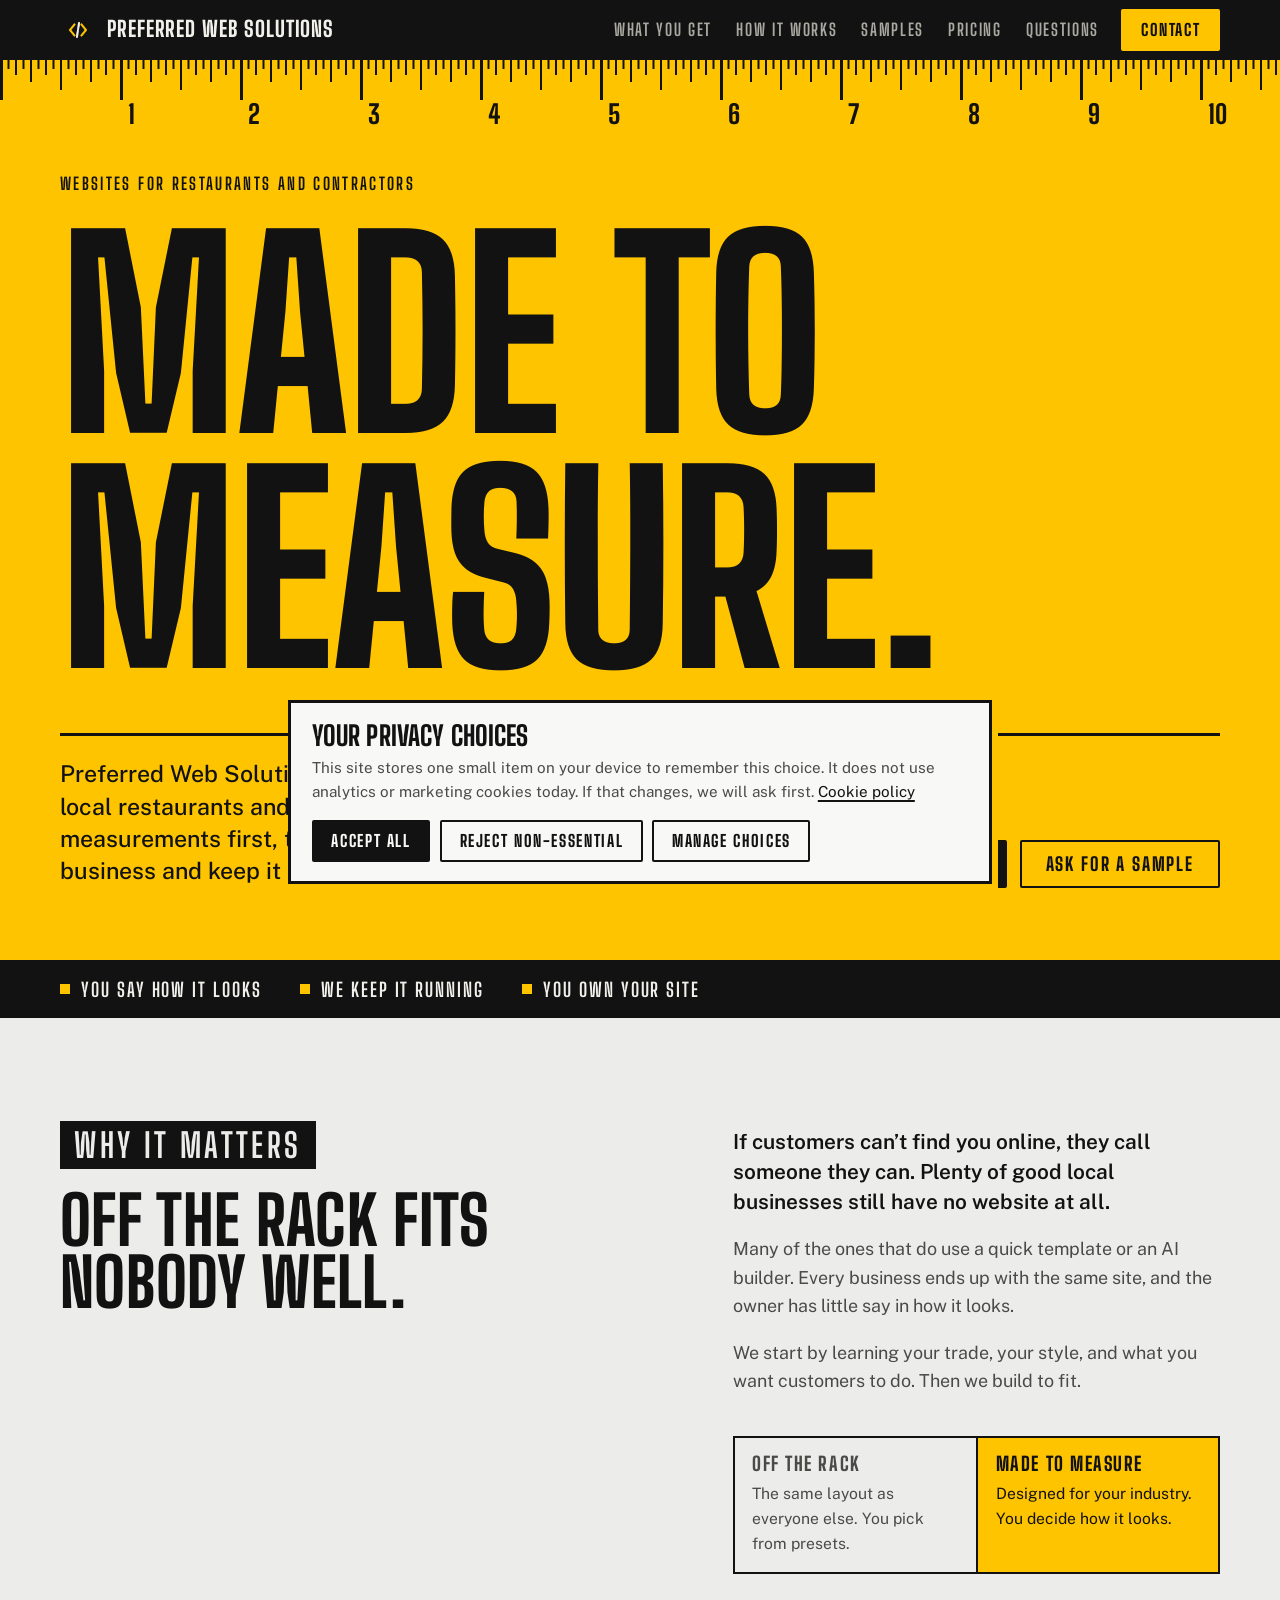
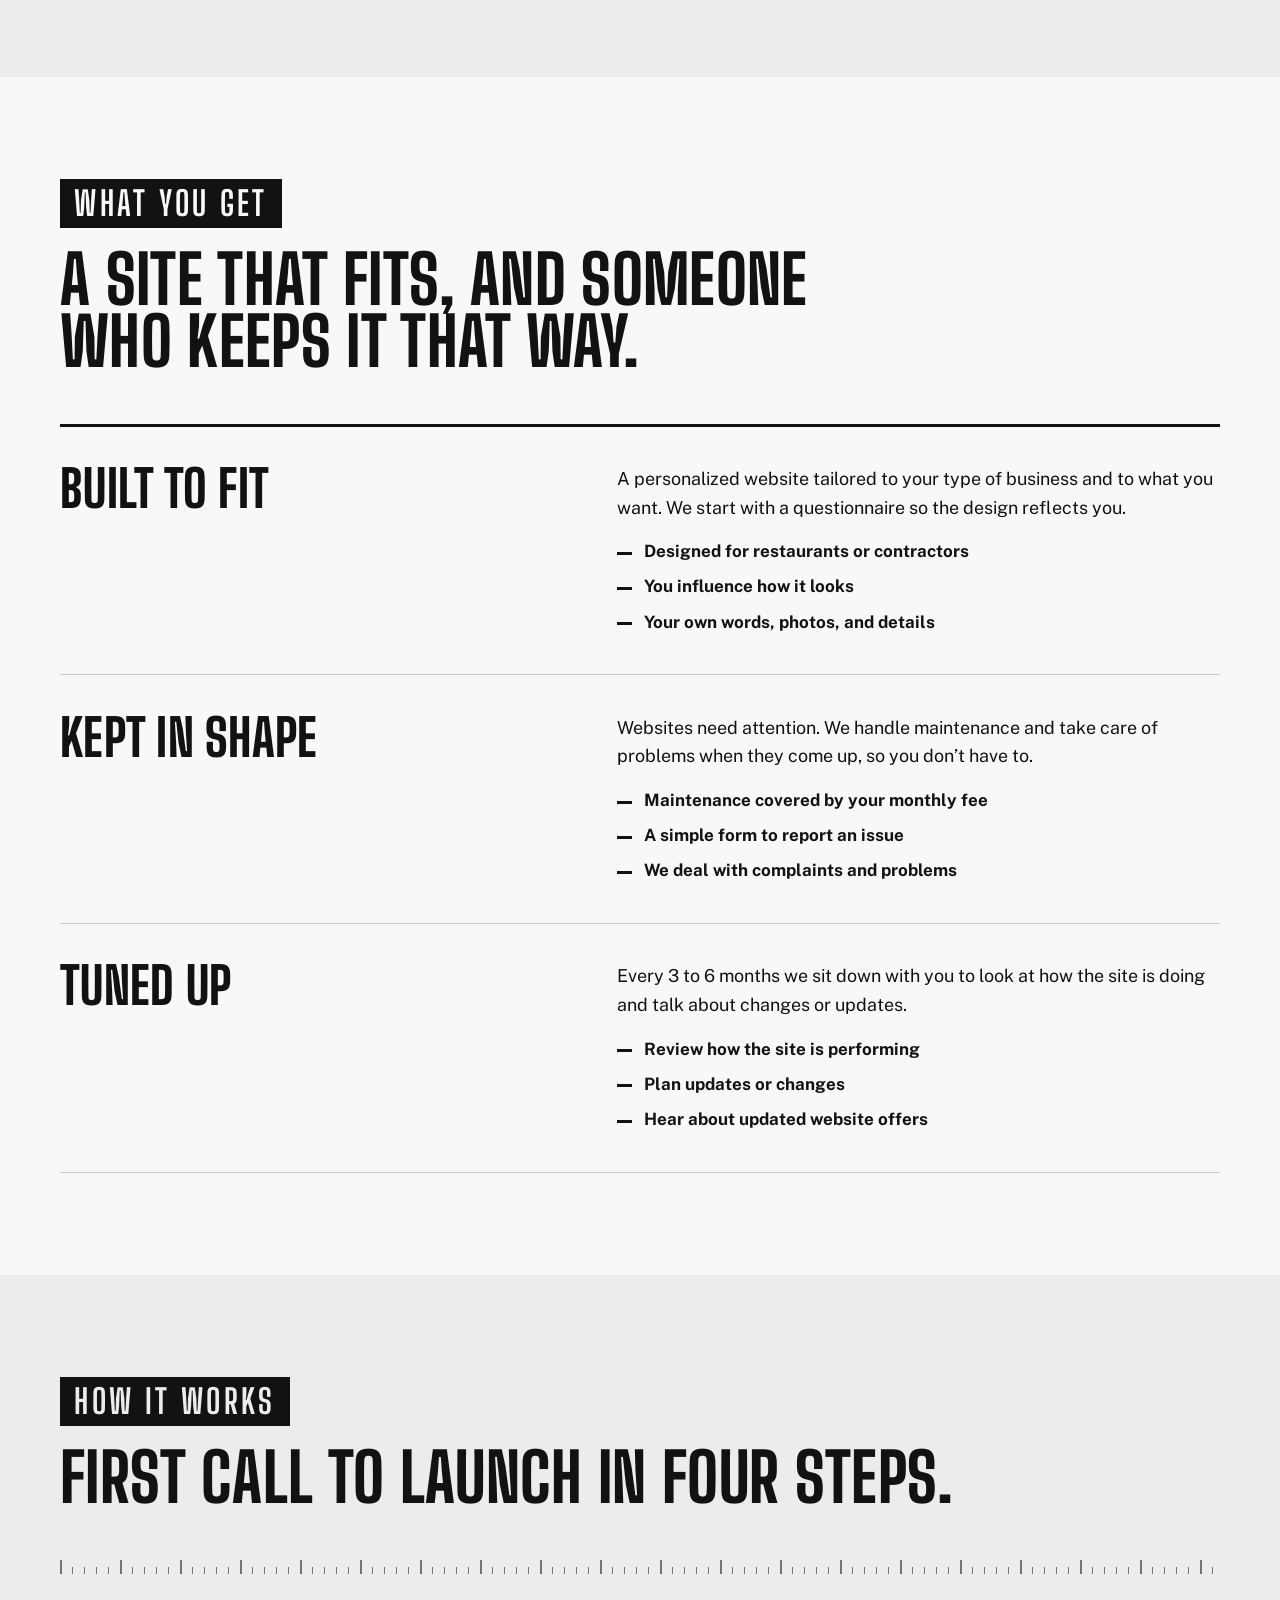
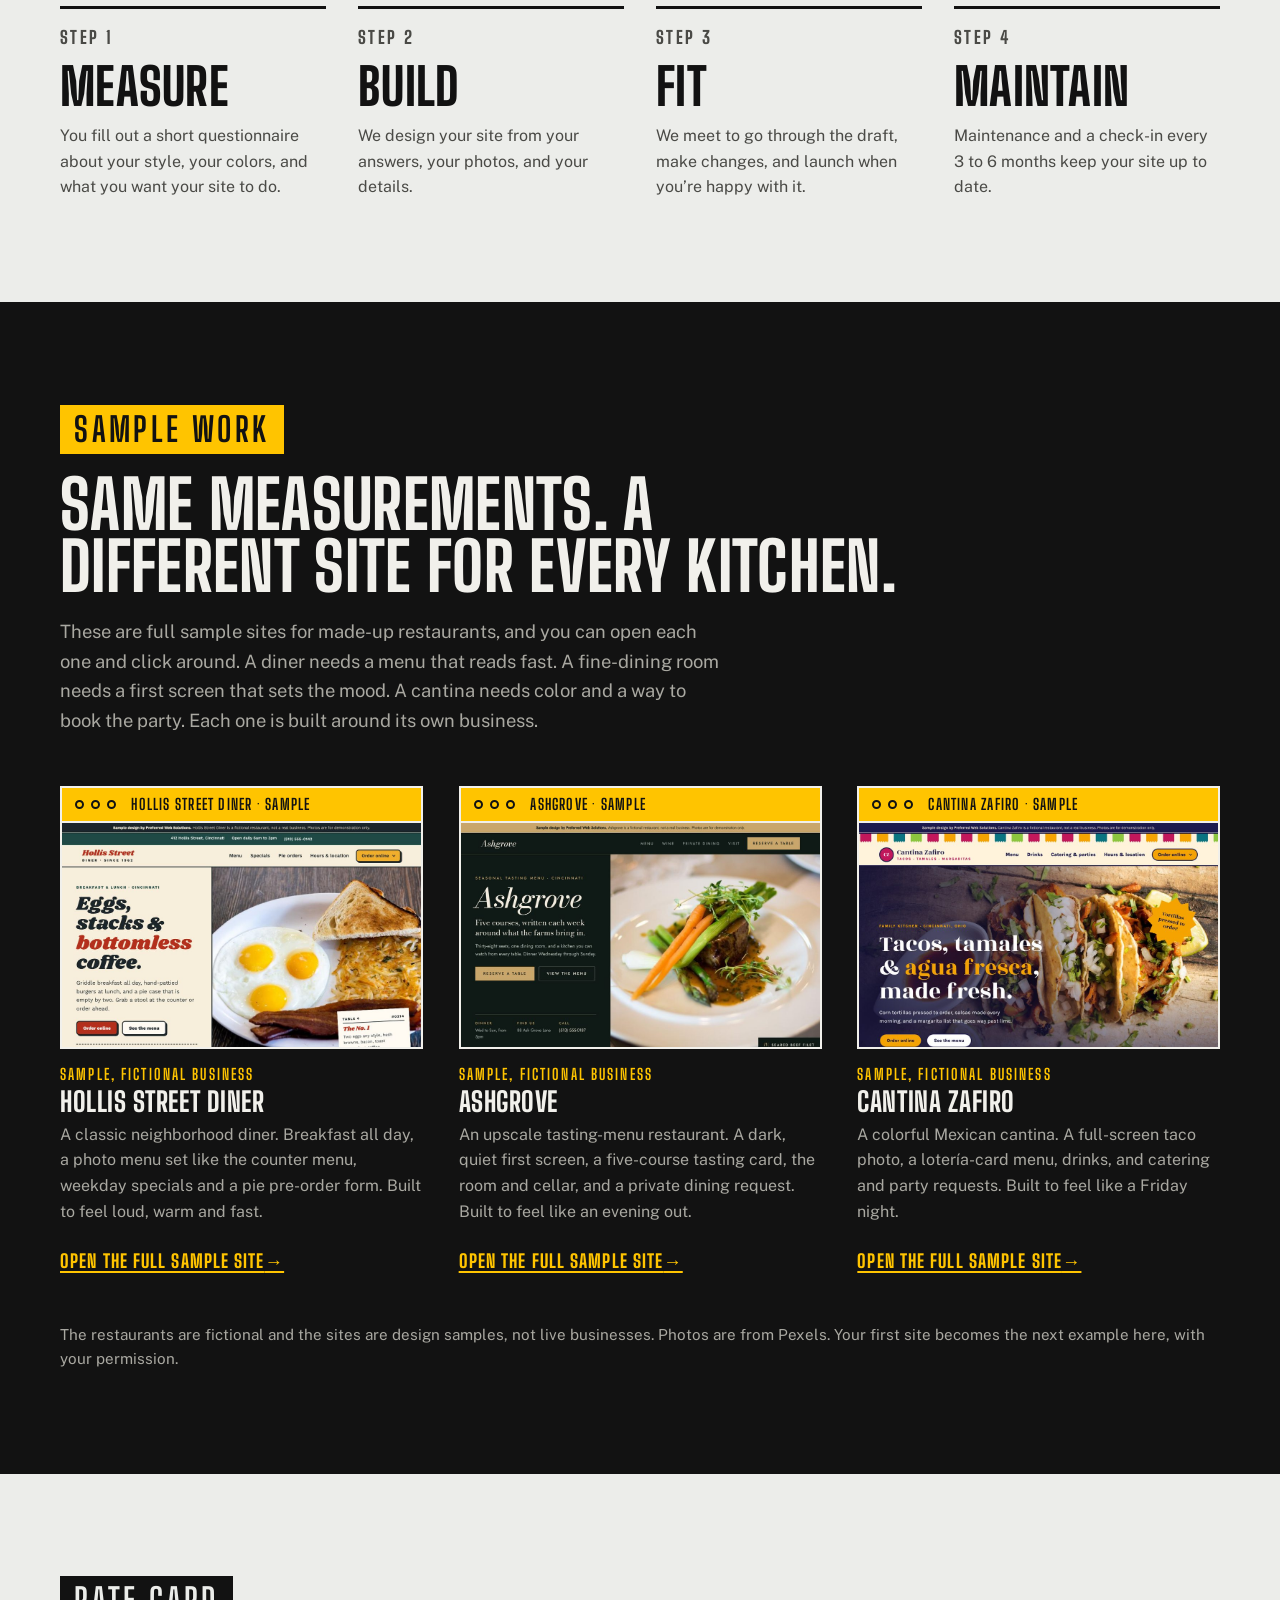
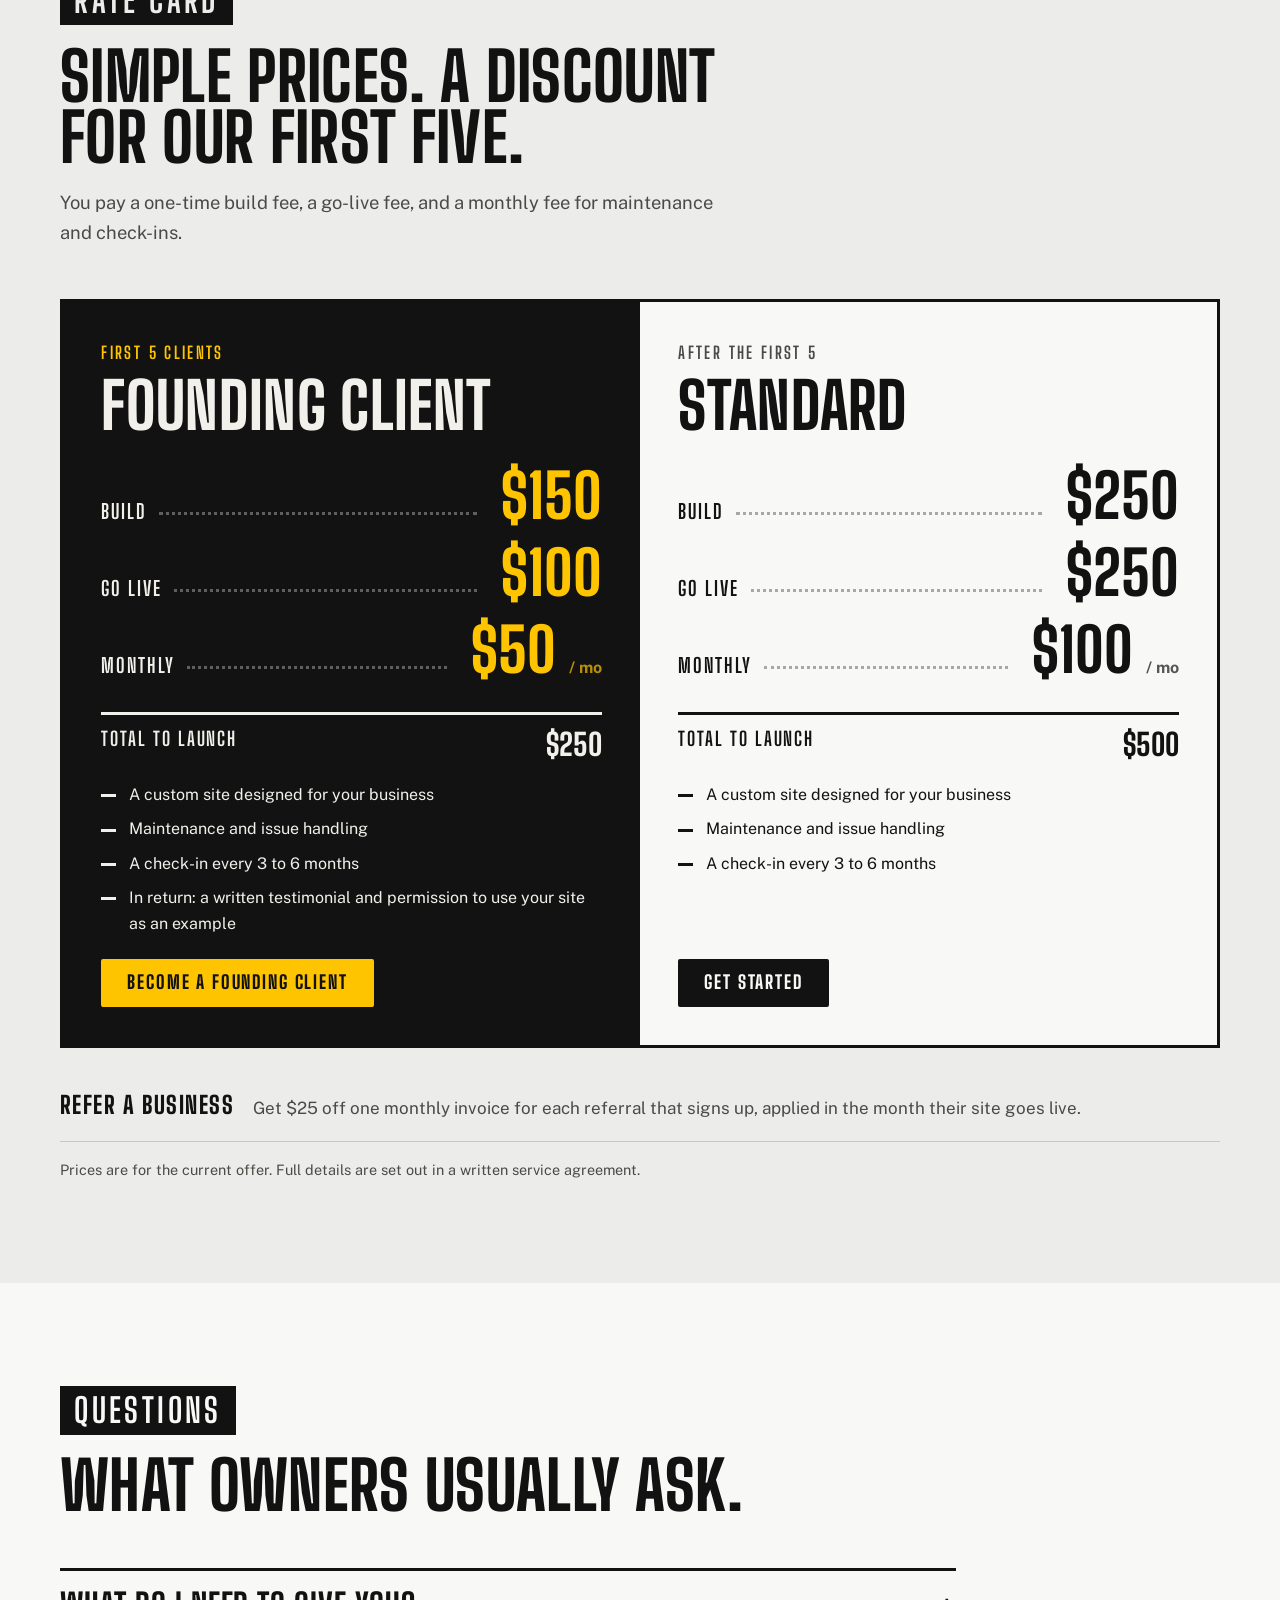
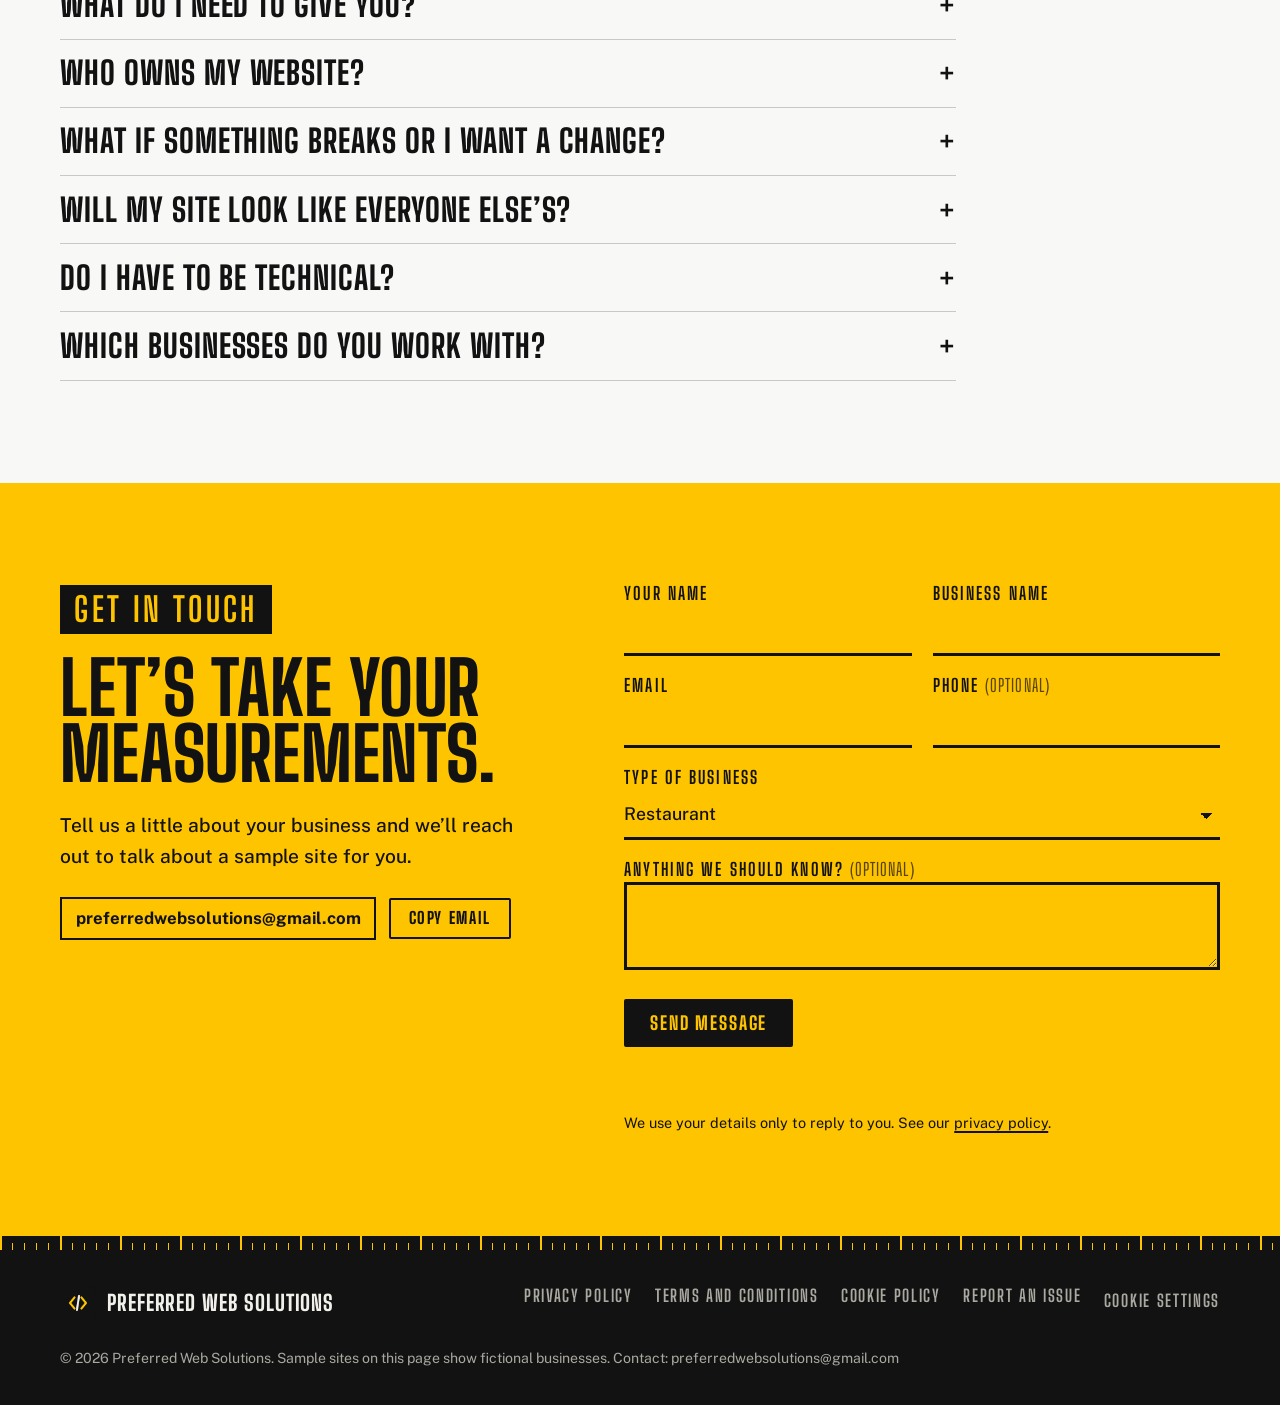
==== commit c1ac3eec: "Replace sample work section with the three restaurant sample sites Co-Authored-By: Claude Sonnet 5.5" ====
--- a/index.html
+++ b/index.html
@@ -63,108 +63,35 @@
 
 <section id="work" class="work" aria-labelledby="work-h">
   <div class="wrap">
-    <div class="s-head"><span class="label">Sample work</span><h2 id="work-h">Same measurements. A different site for every trade.</h2>
-      <p>These are samples for made-up businesses, and each one shows a different screen. A noodle shop needs a menu that reads well on a phone. A contractor needs a quote request that takes thirty seconds. A barbershop needs a first screen that answers one question: can I get in today?</p></div>
-    <div class="duo">
-<figure>
+    <div class="s-head"><span class="label">Sample work</span><h2 id="work-h">Same measurements. A different site for every kitchen.</h2>
+      <p>These are full sample sites for made-up restaurants, and you can open each one and click around. A diner needs a menu that reads fast. A fine-dining room needs a first screen that sets the mood. A cantina needs color and a way to book the party. Each one is built around its own business.</p></div>
+    <div class="trio">
+    <figure>
+      <a class="frame-link" href="https://preferred-web-solutions.github.io/restaurant-samples/diner/" target="_blank" rel="noopener" aria-label="Open the Hollis Street Diner sample site (opens in a new tab)">
       <div class="frame">
-        <div class="chrome" aria-hidden="true"><i></i><i></i><i></i><span>cardinalbarber.example</span></div>
-        <div class="sample s-barb" role="img" aria-label="Sample barbershop website for Cardinal Barber Co., showing a first screen with the shop name in large type, a book-a-chair button, a panel listing today's remaining appointment times with each barber, and a price list along the bottom">
-          <div class="b-bar"><b class="s-brand">Cardinal Barber Co.</b><span class="b-nav">Barbers</span><span class="b-nav">Prices</span><span class="b-nav">Find us</span><span class="b-book">Book a chair</span></div>
-          <div class="b-hero">
-            <div class="b-left">
-              <span class="b-eye">Est. 2011 &middot; Mt. Lookout Square</span>
-              <div class="b-h">Still cutting<br>hair the<br>old way.</div>
-              <p class="b-sub">Four chairs, no rush, and a hot towel at the end of every shave.</p>
-              <div class="b-cta"><span class="b-btn">Book a chair</span><span class="b-ghost">Walk-ins till 6</span></div>
-            </div>
-            <div class="b-card">
-              <div class="b-card-h">Open chairs today</div>
-              <div class="b-slot"><span class="b-t">10:15</span><span class="b-who">Dom</span></div>
-              <div class="b-slot"><span class="b-t">11:00</span><span class="b-who">Ray</span></div>
-              <div class="b-slot"><span class="b-t">2:45</span><span class="b-who">Dom</span></div>
-              <div class="b-slot last"><span class="b-t">5:30</span><span class="b-who">Ray &middot; last one today</span></div>
-              <p class="b-card-f">Booked in 20 seconds. No account needed.</p>
-            </div>
-          </div>
-          <div class="b-prices"><span><b>Cut</b>30</span><span><b>Cut &amp; beard</b>42</span><span><b>Hot towel shave</b>38</span><span><b>Kids under 12</b>22</span></div>
-        </div>
-      </div>
-      <figcaption><span class="label">Sample, fictional business</span><b>Cardinal Barber Co.</b><span>A neighborhood barbershop. This is the first screen: the name, the character of the place, and the one thing a visitor came to find out &mdash; what time can I get in today.</span></figcaption>
+        <div class="chrome" aria-hidden="true"><i></i><i></i><i></i><span>Hollis Street Diner · sample</span></div>
+        <img src="samples/diner.jpg" width="1000" height="625" loading="lazy" alt="Sample restaurant website for Hollis Street Diner, showing a first screen with a breakfast plate photo, the diner name in bold red type and an order button">
+      </div></a>
+      <figcaption><span class="label">Sample, fictional business</span><b>Hollis Street Diner</b><span>A classic neighborhood diner. Breakfast all day, a photo menu set like the counter menu, weekday specials and a pie pre-order form. Built to feel loud, warm and fast.</span><a class="open" href="https://preferred-web-solutions.github.io/restaurant-samples/diner/" target="_blank" rel="noopener">Open the full sample site<span class="sr"> for Hollis Street Diner (opens in a new tab)</span> &rarr;</a></figcaption>
     </figure>
 <figure>
-        <div class="frame">
-          <div class="chrome" aria-hidden="true"><i></i><i></i><i></i><span>marlowpike.example</span></div>
-          <div class="sample s-con" role="img" aria-label="Sample contractor website for Marlow and Pike Contracting, showing a quote request screen: a short form asking what work is needed, the address, phone and timing, beside cards promising a same-day reply, a written quote and the service area">
-            <div class="c-top"><b class="s-brand">Marlow &amp; Pike</b><span class="c-lic">Licensed &amp; insured</span><span class="c-ph">(555) 010-0187</span></div>
-            <div class="s-split">
-              <div class="c-form">
-                <div class="c-h">Get a free quote</div>
-                <p class="c-hs">Four questions. No visit required to start.</p>
-                <div class="c-field"><span class="c-lab">What do you need?</span>
-                  <div class="c-chips"><span class="on">Roof repair</span><span>New deck</span><span>Siding</span><span>Not sure yet</span></div></div>
-                <div class="c-field"><span class="c-lab">Property address</span><div class="c-in">812 Beechmont Ave</div></div>
-                <div class="c-two">
-                  <div class="c-field"><span class="c-lab">Phone</span><div class="c-in">(513) 555-0142</div></div>
-                  <div class="c-field"><span class="c-lab">How soon</span><div class="c-in">This month</div></div>
-                </div>
-                <span class="c-btn">Send my request</span>
-              </div>
-              <div class="c-side">
-                <span class="c-step">Step 1 of 2</span>
-                <div class="c-card"><b>Same-day reply</b><small>Most requests answered within four hours</small></div>
-                <div class="c-card"><b>Written quote</b><small>Line by line, so nothing is a surprise</small></div>
-                <div class="c-area"><b>Service area</b><small>Anderson &middot; Milford &middot; Mt. Washington</small></div>
-                <p class="c-fine">Free and no obligation. Nothing starts until you approve the quote in writing.</p>
-              </div>
-            </div>
-          </div>
-        </div>
-        <figcaption><span class="label">Sample, fictional business</span><b>Marlow &amp; Pike Contracting</b><span>A local contractor. This is the quote screen: a homeowner picks the job, types an address, and is done before they talk themselves out of it.</span></figcaption>
-      </figure>
-    </div>
-<figure class="solo">
-        <div class="frame">
-          <div class="chrome" aria-hidden="true"><i></i><i></i><i></i><span>littlewrennoodles.example</span></div>
-          <div class="sample s-rest" role="img" aria-label="Sample restaurant website for Little Wren Noodle House, showing a menu screen: the dinner menu set in two columns with dish names, short descriptions and prices, a boxed note for tonight's board, and the kitchen hours along the bottom">
-            <div class="r-head">
-              <div class="r-head-top"><b class="s-brand">Little Wren</b><span class="r-chip">Kitchen open until 9</span></div>
-              <div class="r-head-nav"><i>Bowls</i><i>Dumplings</i><i>Sides</i><i>Drinks</i><i class="r-res">Call to reserve</i></div>
-            </div>
-            <div class="r-body">
-              <div class="r-col">
-                <div class="r-sec">Bowls</div>
-                <div class="r-row"><span class="r-n">Spicy Wren Bowl</span><span class="r-p">14</span><em class="r-d">Chili oil, scallion, soft egg, hand-pulled wheat noodle</em></div>
-                <div class="r-row"><span class="r-n">Garlic Pull Noodles</span><span class="r-p">13</span><em class="r-d">Black vinegar, crisp shallot, garlic confit</em></div>
-                <div class="r-row"><span class="r-n">Brisket Broth Bowl</span><span class="r-p">16</span><em class="r-d">Twelve-hour stock, bok choy, pickled mustard green</em></div>
-                <div class="r-row"><span class="r-n">Cold Sesame</span><span class="r-p">12</span><em class="r-d">Chilled noodle, sesame paste, cucumber, peanut</em></div>
-                <div class="r-sec">Dumplings</div>
-                <div class="r-row"><span class="r-n">Pork &amp; Chive</span><span class="r-p">9</span><em class="r-d">Six to a plate, black vinegar on the side</em></div>
-                <div class="r-row"><span class="r-n">Mushroom &amp; Cabbage</span><span class="r-p">9</span><em class="r-d">Steamed, chili crisp</em></div>
-              </div>
-              <div class="r-col">
-                <div class="r-board">
-                  <span class="r-board-k">Tonight&rsquo;s board</span>
-                  <b class="r-board-n">Duck leg &amp; dan dan</b>
-                  <em class="r-board-d">Confit leg over dan dan noodles, Sichuan pepper, preserved mustard. Twelve plates, then it&rsquo;s gone.</em>
-                  <span class="r-board-p">19</span>
-                </div>
-                <div class="r-sec">Sides</div>
-                <div class="r-row"><span class="r-n">Smashed cucumber</span><span class="r-p">6</span><em class="r-d">Garlic, rice vinegar, sesame</em></div>
-                <div class="r-row"><span class="r-n">Chili crisp wontons</span><span class="r-p">8</span><em class="r-d">Six, in our own chili crisp</em></div>
-                <div class="r-row"><span class="r-n">Greens, garlic, oyster sauce</span><span class="r-p">7</span><em class="r-d">Whatever came in that morning</em></div>
-                <div class="r-sec">Drinks</div>
-                <div class="r-row"><span class="r-n">Jasmine tea, by the pot</span><span class="r-p">4</span><em class="r-d">Refilled as long as you sit</em></div>
-                <div class="r-row"><span class="r-n">Salted plum soda</span><span class="r-p">5</span><em class="r-d">House made, not too sweet</em></div>
-                <div class="r-row"><span class="r-n">Taiwanese beer</span><span class="r-p">6</span></div>
-              </div>
-            </div>
-            <div class="r-foot"><span>Dine in and pickup</span><span>Tell us about allergies before you order</span><span>(555) 010-0142</span></div>
-          </div>
-        </div>
-        <figcaption><span class="label">Sample, fictional business</span><b>Little Wren Noodle House</b><span>A neighborhood noodle shop. This is the menu screen, set like the printed one: real text a phone can search and Google can read, with the night&rsquo;s board picked out.</span></figcaption>
-      </figure>
-    <p class="disclaimer">Your first site becomes the next example here, with your permission.</p>
+      <a class="frame-link" href="https://preferred-web-solutions.github.io/restaurant-samples/ashgrove/" target="_blank" rel="noopener" aria-label="Open the Ashgrove sample site (opens in a new tab)">
+      <div class="frame">
+        <div class="chrome" aria-hidden="true"><i></i><i></i><i></i><span>Ashgrove · sample</span></div>
+        <img src="samples/ashgrove.jpg" width="1000" height="625" loading="lazy" alt="Sample restaurant website for Ashgrove, showing a dark first screen with the restaurant name in italic type beside a photo of a plated dish">
+      </div></a>
+      <figcaption><span class="label">Sample, fictional business</span><b>Ashgrove</b><span>An upscale tasting-menu restaurant. A dark, quiet first screen, a five-course tasting card, the room and cellar, and a private dining request. Built to feel like an evening out.</span><a class="open" href="https://preferred-web-solutions.github.io/restaurant-samples/ashgrove/" target="_blank" rel="noopener">Open the full sample site<span class="sr"> for Ashgrove (opens in a new tab)</span> &rarr;</a></figcaption>
+    </figure>
+<figure>
+      <a class="frame-link" href="https://preferred-web-solutions.github.io/restaurant-samples/zafiro/" target="_blank" rel="noopener" aria-label="Open the Cantina Zafiro sample site (opens in a new tab)">
+      <div class="frame">
+        <div class="chrome" aria-hidden="true"><i></i><i></i><i></i><span>Cantina Zafiro · sample</span></div>
+        <img src="samples/zafiro.jpg" width="1000" height="625" loading="lazy" alt="Sample restaurant website for Cantina Zafiro, showing a full-width photo of tacos al pastor with the cantina name in bold magenta and marigold type">
+      </div></a>
+      <figcaption><span class="label">Sample, fictional business</span><b>Cantina Zafiro</b><span>A colorful Mexican cantina. A full-screen taco photo, a lotería-card menu, drinks, and catering and party requests. Built to feel like a Friday night.</span><a class="open" href="https://preferred-web-solutions.github.io/restaurant-samples/zafiro/" target="_blank" rel="noopener">Open the full sample site<span class="sr"> for Cantina Zafiro (opens in a new tab)</span> &rarr;</a></figcaption>
+    </figure>
+</div>
+    <p class="disclaimer">The restaurants are fictional and the sites are design samples, not live businesses. Photos are from Pexels. Your first site becomes the next example here, with your permission.</p>
   </div>
 </section>
 
--- a/styles.css
+++ b/styles.css
@@ -117,6 +117,16 @@
 @media (max-width:520px){.steps{grid-template-columns:minmax(0,1fr)}}
 
 /* work */
+.trio{display:grid;grid-template-columns:repeat(3,minmax(0,1fr));gap:clamp(1.25rem,3vw,2.25rem);align-items:start}
+.trio figure{margin:0}
+.trio .frame{transition:transform .15s,box-shadow .15s}
+.trio .frame-link{display:block;text-decoration:none}
+.trio .frame-link:hover .frame{transform:translate(-3px,-3px);box-shadow:5px 5px 0 var(--yellow)}
+.trio .frame img{display:block;width:100%;height:auto}
+.trio figcaption b{font-size:1.7rem}
+.trio .open{margin-top:.5rem;font:800 1.15rem/1.2 var(--display);letter-spacing:.06em;text-transform:uppercase;color:var(--yellow)!important;min-height:44px;display:inline-flex;align-items:center}
+.sr{position:absolute;width:1px;height:1px;overflow:hidden;clip:rect(0 0 0 0);white-space:nowrap}
+@media (max-width:980px){.trio{grid-template-columns:minmax(0,1fr)}}
 .work{background:var(--black);color:var(--on-black)}
 .work .s-head p{color:var(--on-black-muted)}
 .work a{color:var(--on-black)}
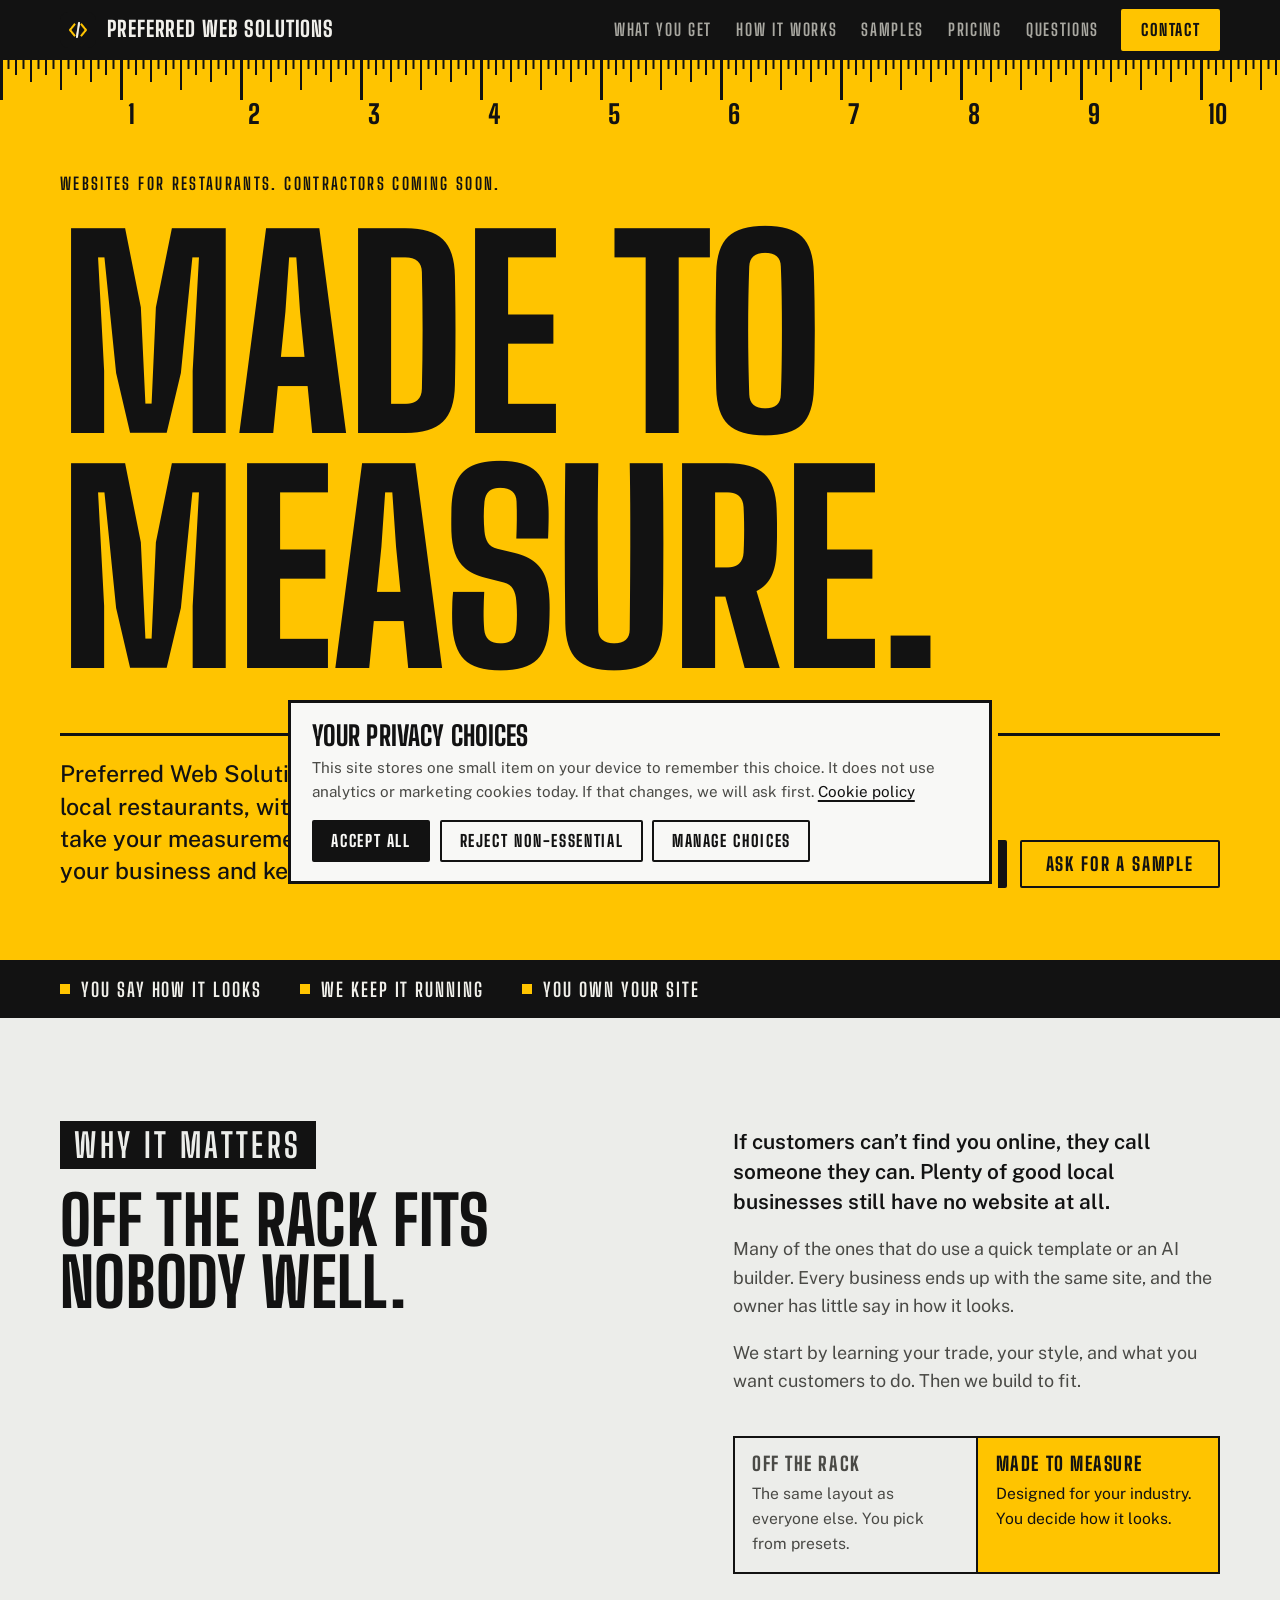
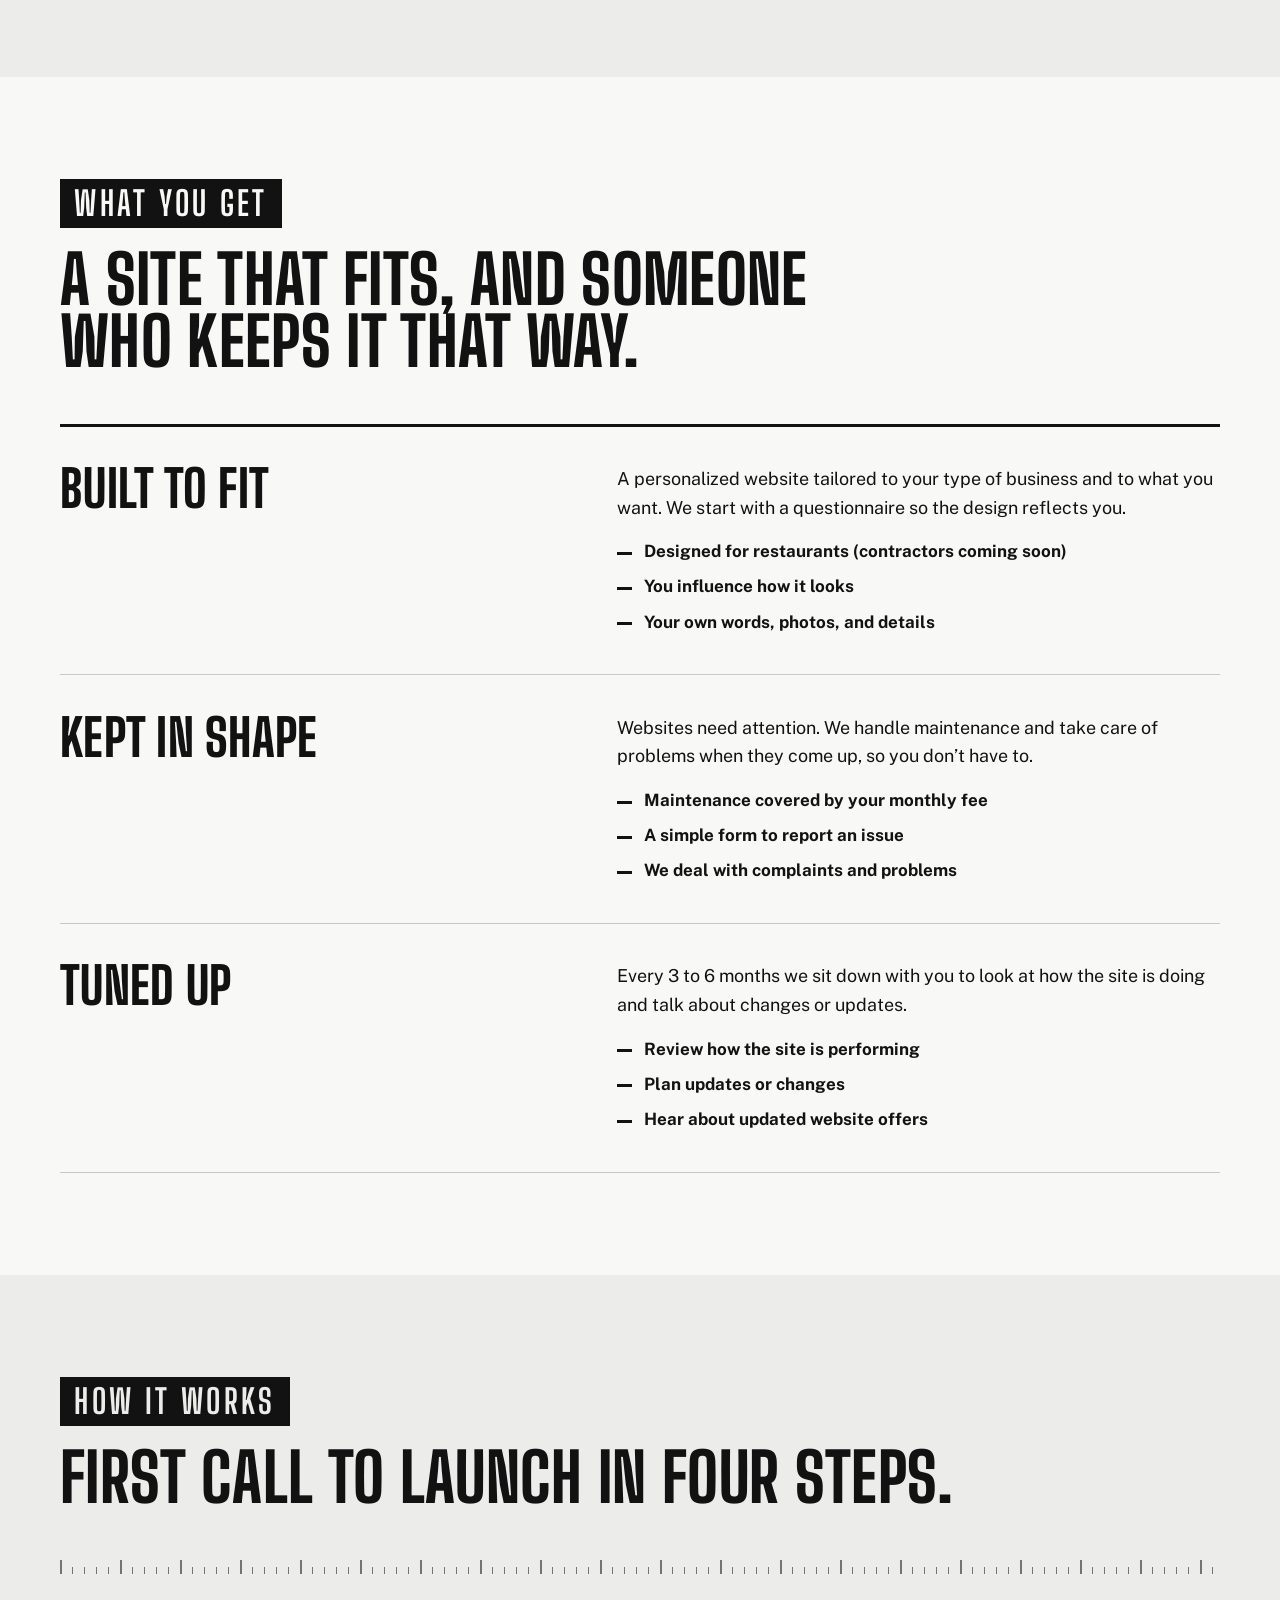
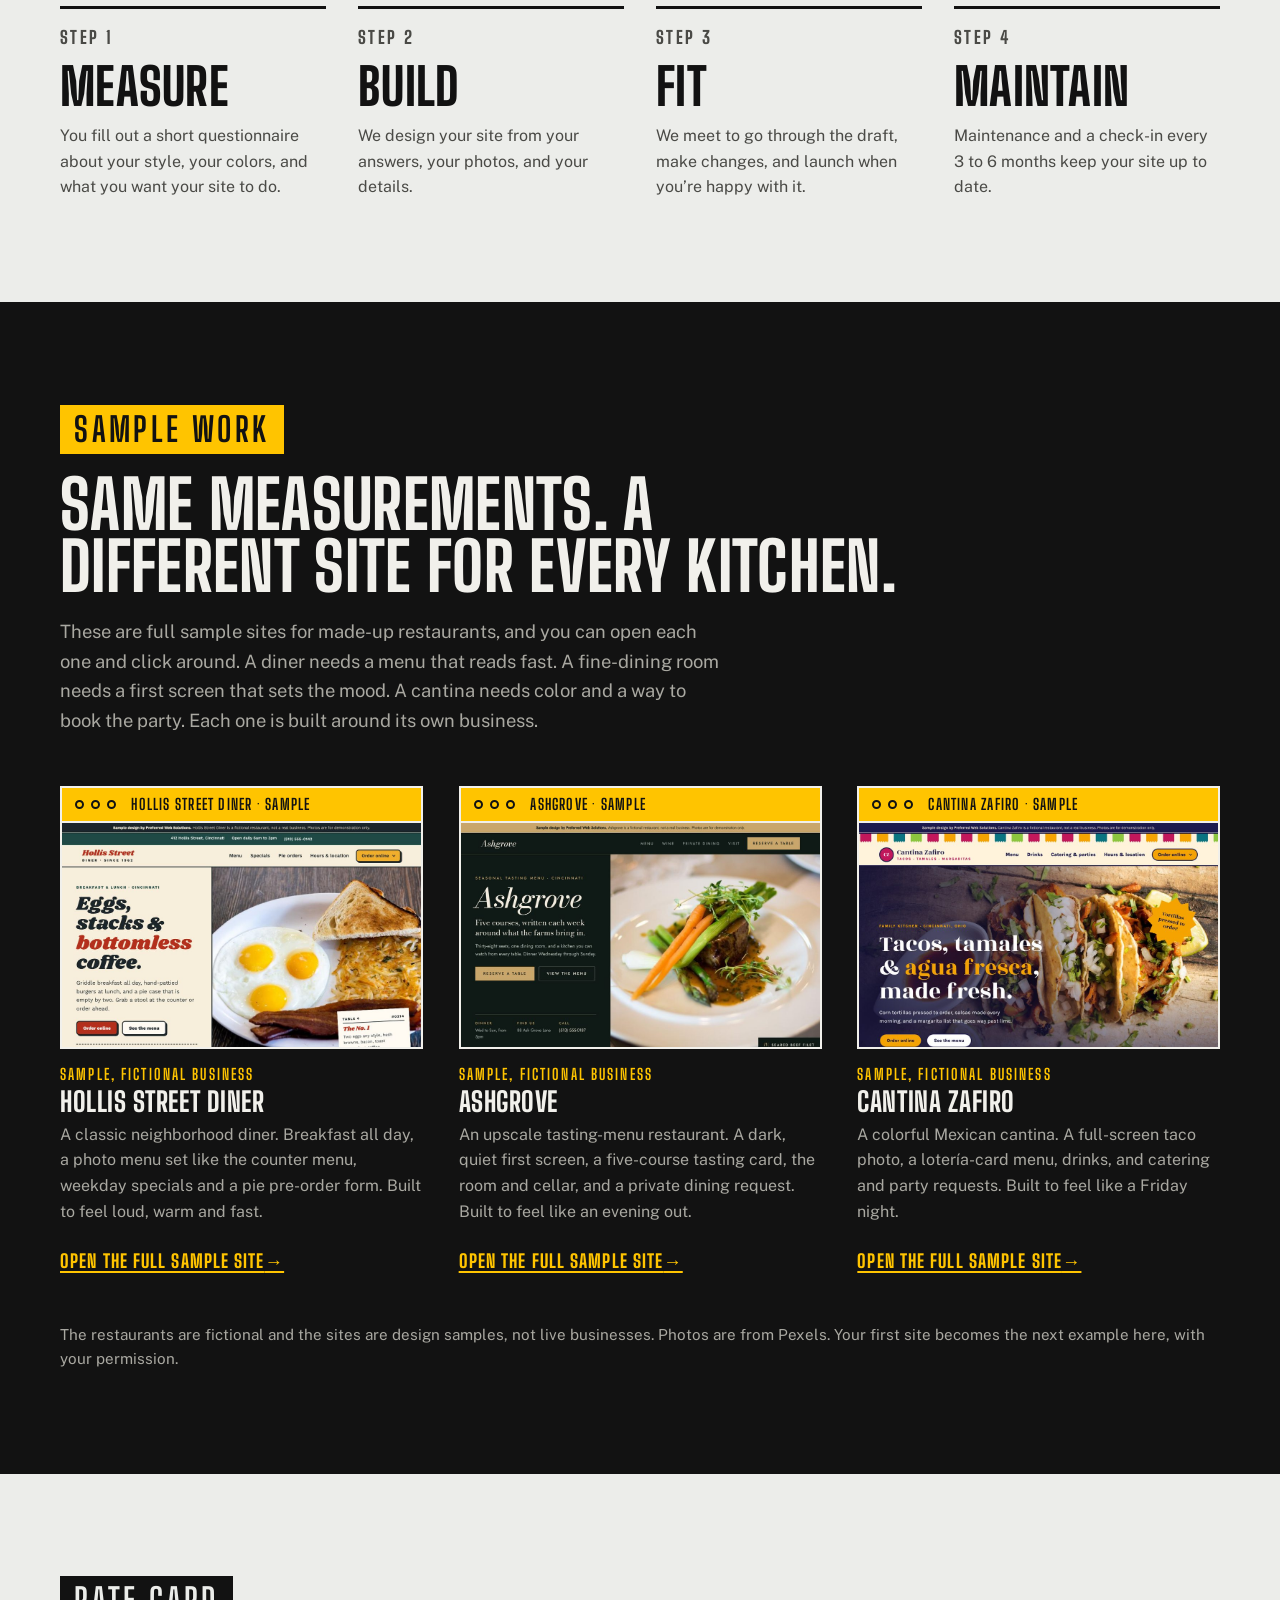
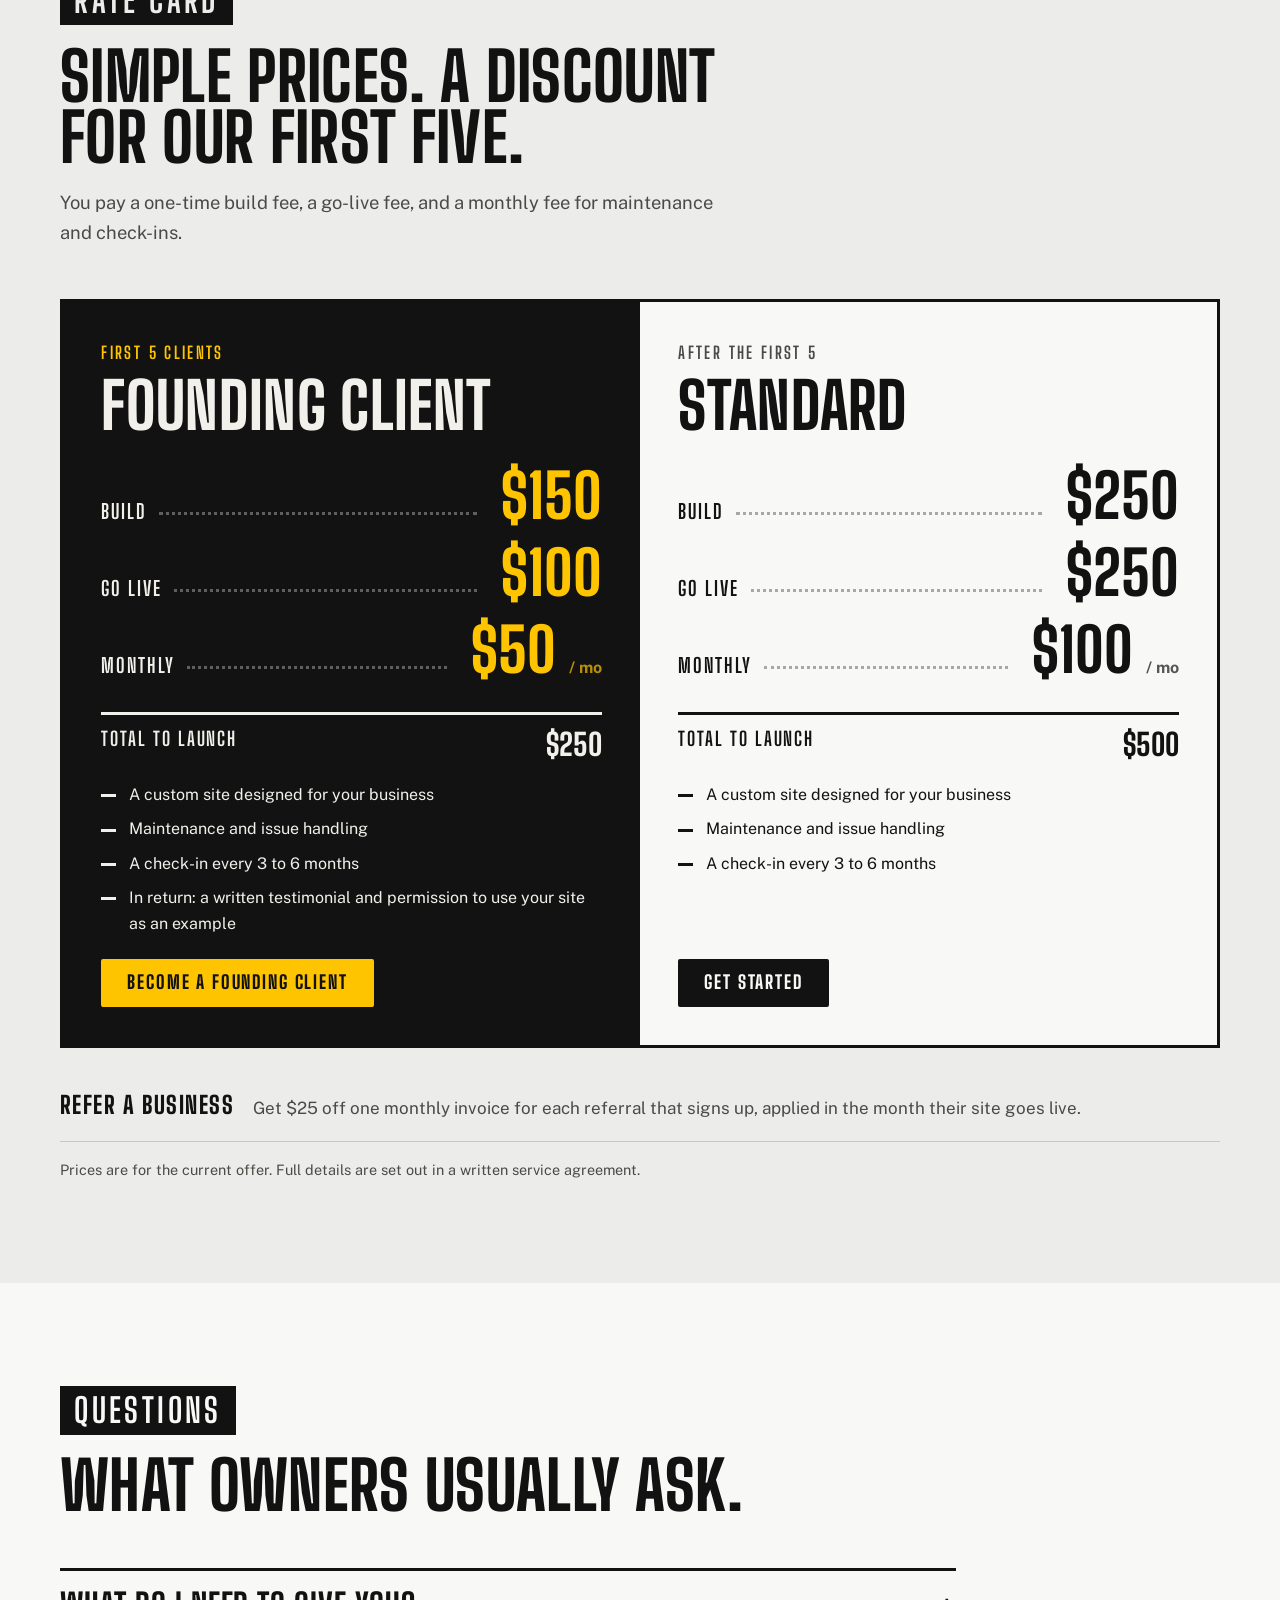
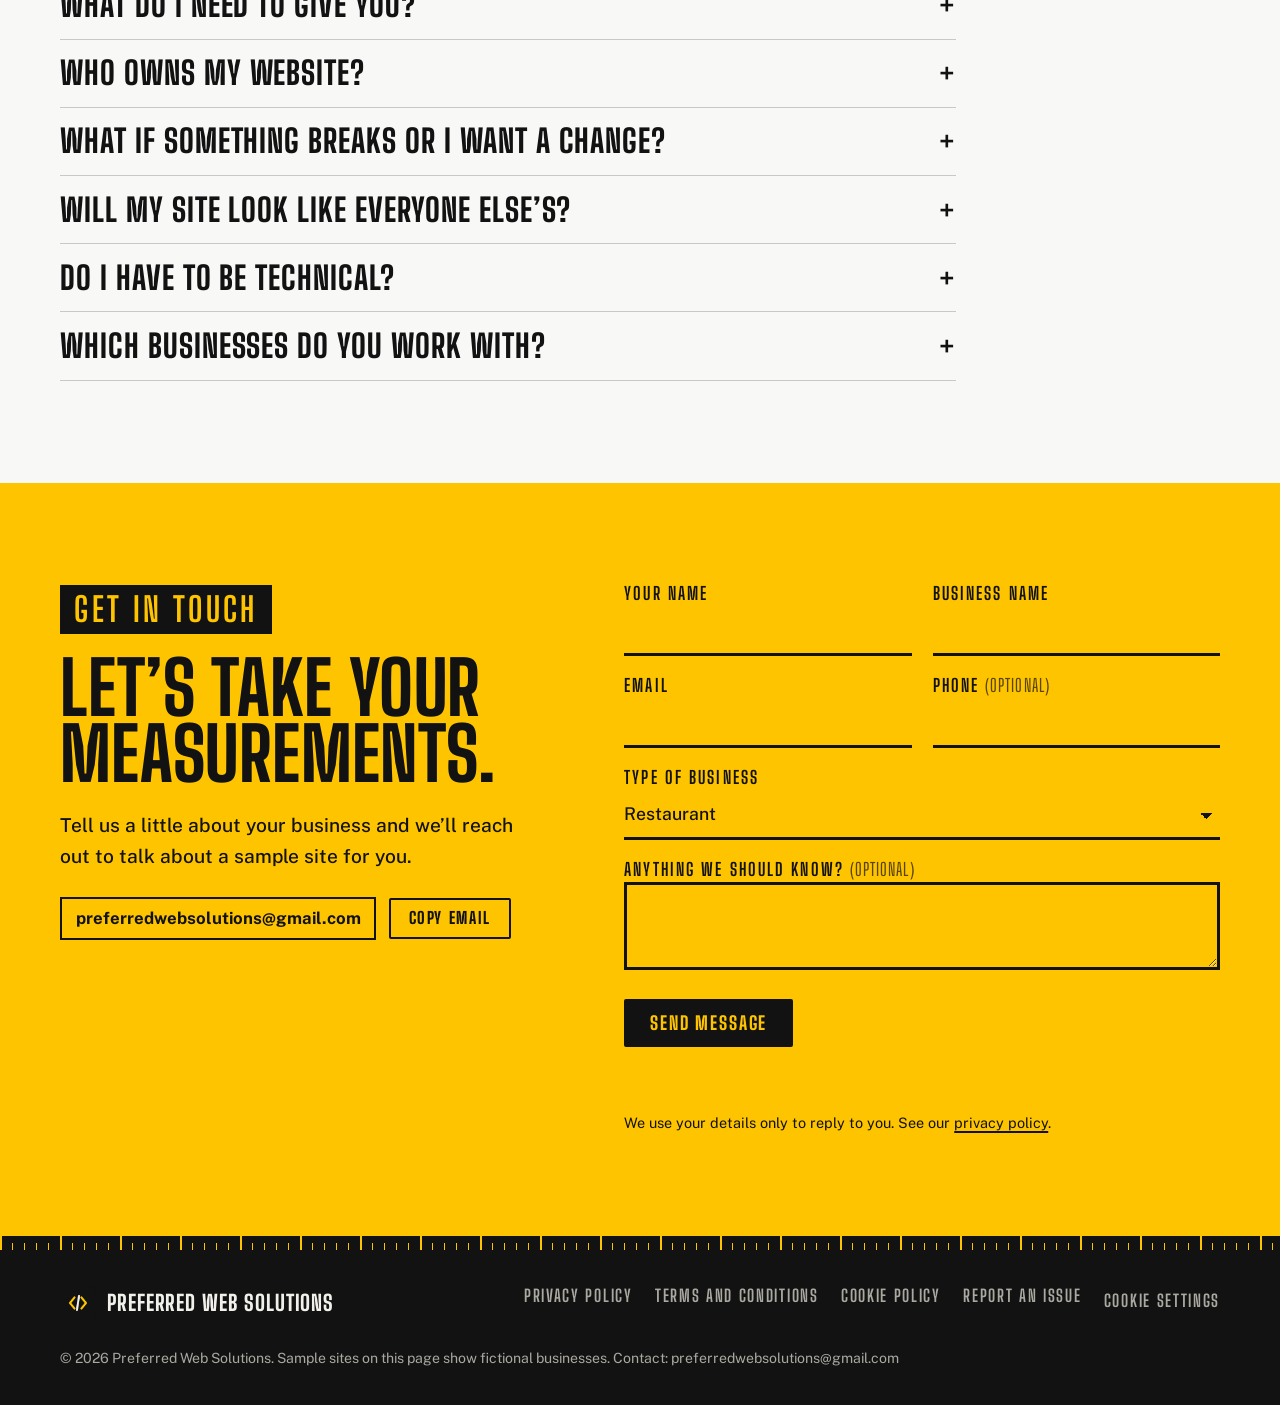
==== commit 3fa23505: "Mark contractor websites as coming soon Co-Authored-By: Claude Sonnet 5.5 <noreply@anthropic.com> Cl" ====
--- a/index.html
+++ b/index.html
@@ -1,5 +1,5 @@
 <!doctype html>
-<html lang="en"><head><meta charset="utf-8"><meta name="viewport" content="width=device-width,initial-scale=1,viewport-fit=cover"><title>Preferred Web Solutions</title><meta name="description" content="Custom websites for local restaurants and contractors, designed around your business and kept up to date."><link rel="icon" type="image/png" href="logo.png"><link rel="stylesheet" href="styles.css"></head><body>
+<html lang="en"><head><meta charset="utf-8"><meta name="viewport" content="width=device-width,initial-scale=1,viewport-fit=cover"><title>Preferred Web Solutions</title><meta name="description" content="Custom websites for local restaurants (contractors coming soon), designed around your business and kept up to date."><link rel="icon" type="image/png" href="logo.png"><link rel="stylesheet" href="styles.css"></head><body>
 
 <a class="skip" href="#main">Skip to content</a>
 <header class="site-header"><div class="wrap bar"><a class="brand" href="index.html"><span class="mark"><img src="logo.png" alt="" width="36" height="36"></span>Preferred Web Solutions</a><nav class="nav" aria-label="Main"><a href="index.html#value">What you get</a><a href="index.html#process">How it works</a><a href="index.html#work">Samples</a><a href="index.html#pricing">Pricing</a><a href="index.html#faq">Questions</a></nav><a class="btn yellow small" href="index.html#contact">Contact</a></div></header>
@@ -8,10 +8,10 @@
 <section class="hero" aria-labelledby="h1" style="padding:0">
   <div class="tape" aria-hidden="true"><svg viewBox="0 0 3000 68" aria-hidden="true" focusable="false" fill="currentColor" style="font-family:var(--display);font-weight:800"><rect x="0.00" y="0" width="3" height="40"/><rect x="7.50" y="0" width="2" height="9"/><rect x="15.00" y="0" width="2" height="15"/><rect x="22.50" y="0" width="2" height="9"/><rect x="30.00" y="0" width="2" height="22"/><rect x="37.50" y="0" width="2" height="9"/><rect x="45.00" y="0" width="2" height="15"/><rect x="52.50" y="0" width="2" height="9"/><rect x="60.00" y="0" width="2" height="30"/><rect x="67.50" y="0" width="2" height="9"/><rect x="75.00" y="0" width="2" height="15"/><rect x="82.50" y="0" width="2" height="9"/><rect x="90.00" y="0" width="2" height="22"/><rect x="97.50" y="0" width="2" height="9"/><rect x="105.00" y="0" width="2" height="15"/><rect x="112.50" y="0" width="2" height="9"/><rect x="120.00" y="0" width="3" height="40"/><rect x="127.50" y="0" width="2" height="9"/><rect x="135.00" y="0" width="2" height="15"/><rect x="142.50" y="0" width="2" height="9"/><rect x="150.00" y="0" width="2" height="22"/><rect x="157.50" y="0" width="2" height="9"/><rect x="165.00" y="0" width="2" height="15"/><rect x="172.50" y="0" width="2" height="9"/><rect x="180.00" y="0" width="2" height="30"/><rect x="187.50" y="0" width="2" height="9"/><rect x="195.00" y="0" width="2" height="15"/><rect x="202.50" y="0" width="2" height="9"/><rect x="210.00" y="0" width="2" height="22"/><rect x="217.50" y="0" width="2" height="9"/><rect x="225.00" y="0" width="2" height="15"/><rect x="232.50" y="0" width="2" height="9"/><rect x="240.00" y="0" width="3" height="40"/><rect x="247.50" y="0" width="2" height="9"/><rect x="255.00" y="0" width="2" height="15"/><rect x="262.50" y="0" width="2" height="9"/><rect x="270.00" y="0" width="2" height="22"/><rect x="277.50" y="0" width="2" height="9"/><rect x="285.00" y="0" width="2" height="15"/><rect x="292.50" y="0" width="2" height="9"/><rect x="300.00" y="0" width="2" height="30"/><rect x="307.50" y="0" width="2" height="9"/><rect x="315.00" y="0" width="2" height="15"/><rect x="322.50" y="0" width="2" height="9"/><rect x="330.00" y="0" width="2" height="22"/><rect x="337.50" y="0" width="2" height="9"/><rect x="345.00" y="0" width="2" height="15"/><rect x="352.50" y="0" width="2" height="9"/><rect x="360.00" y="0" width="3" height="40"/><rect x="367.50" y="0" width="2" height="9"/><rect x="375.00" y="0" width="2" height="15"/><rect x="382.50" y="0" width="2" height="9"/><rect x="390.00" y="0" width="2" height="22"/><rect x="397.50" y="0" width="2" height="9"/><rect x="405.00" y="0" width="2" height="15"/><rect x="412.50" y="0" width="2" height="9"/><rect x="420.00" y="0" width="2" height="30"/><rect x="427.50" y="0" width="2" height="9"/><rect x="435.00" y="0" width="2" height="15"/><rect x="442.50" y="0" width="2" height="9"/><rect x="450.00" y="0" width="2" height="22"/><rect x="457.50" y="0" width="2" height="9"/><rect x="465.00" y="0" width="2" height="15"/><rect x="472.50" y="0" width="2" height="9"/><rect x="480.00" y="0" width="3" height="40"/><rect x="487.50" y="0" width="2" height="9"/><rect x="495.00" y="0" width="2" height="15"/><rect x="502.50" y="0" width="2" height="9"/><rect x="510.00" y="0" width="2" height="22"/><rect x="517.50" y="0" width="2" height="9"/><rect x="525.00" y="0" width="2" height="15"/><rect x="532.50" y="0" width="2" height="9"/><rect x="540.00" y="0" width="2" height="30"/><rect x="547.50" y="0" width="2" height="9"/><rect x="555.00" y="0" width="2" height="15"/><rect x="562.50" y="0" width="2" height="9"/><rect x="570.00" y="0" width="2" height="22"/><rect x="577.50" y="0" width="2" height="9"/><rect x="585.00" y="0" width="2" height="15"/><rect x="592.50" y="0" width="2" height="9"/><rect x="600.00" y="0" width="3" height="40"/><rect x="607.50" y="0" width="2" height="9"/><rect x="615.00" y="0" width="2" height="15"/><rect x="622.50" y="0" width="2" height="9"/><rect x="630.00" y="0" width="2" height="22"/><rect x="637.50" y="0" width="2" height="9"/><rect x="645.00" y="0" width="2" height="15"/><rect x="652.50" y="0" width="2" height="9"/><rect x="660.00" y="0" width="2" height="30"/><rect x="667.50" y="0" width="2" height="9"/><rect x="675.00" y="0" width="2" height="15"/><rect x="682.50" y="0" width="2" height="9"/><rect x="690.00" y="0" width="2" height="22"/><rect x="697.50" y="0" width="2" height="9"/><rect x="705.00" y="0" width="2" height="15"/><rect x="712.50" y="0" width="2" height="9"/><rect x="720.00" y="0" width="3" height="40"/><rect x="727.50" y="0" width="2" height="9"/><rect x="735.00" y="0" width="2" height="15"/><rect x="742.50" y="0" width="2" height="9"/><rect x="750.00" y="0" width="2" height="22"/><rect x="757.50" y="0" width="2" height="9"/><rect x="765.00" y="0" width="2" height="15"/><rect x="772.50" y="0" width="2" height="9"/><rect x="780.00" y="0" width="2" height="30"/><rect x="787.50" y="0" width="2" height="9"/><rect x="795.00" y="0" width="2" height="15"/><rect x="802.50" y="0" width="2" height="9"/><rect x="810.00" y="0" width="2" height="22"/><rect x="817.50" y="0" width="2" height="9"/><rect x="825.00" y="0" width="2" height="15"/><rect x="832.50" y="0" width="2" height="9"/><rect x="840.00" y="0" width="3" height="40"/><rect x="847.50" y="0" width="2" height="9"/><rect x="855.00" y="0" width="2" height="15"/><rect x="862.50" y="0" width="2" height="9"/><rect x="870.00" y="0" width="2" height="22"/><rect x="877.50" y="0" width="2" height="9"/><rect x="885.00" y="0" width="2" height="15"/><rect x="892.50" y="0" width="2" height="9"/><rect x="900.00" y="0" width="2" height="30"/><rect x="907.50" y="0" width="2" height="9"/><rect x="915.00" y="0" width="2" height="15"/><rect x="922.50" y="0" width="2" height="9"/><rect x="930.00" y="0" width="2" height="22"/><rect x="937.50" y="0" width="2" height="9"/><rect x="945.00" y="0" width="2" height="15"/><rect x="952.50" y="0" width="2" height="9"/><rect x="960.00" y="0" width="3" height="40"/><rect x="967.50" y="0" width="2" height="9"/><rect x="975.00" y="0" width="2" height="15"/><rect x="982.50" y="0" width="2" height="9"/><rect x="990.00" y="0" width="2" height="22"/><rect x="997.50" y="0" width="2" height="9"/><rect x="1005.00" y="0" width="2" height="15"/><rect x="1012.50" y="0" width="2" height="9"/><rect x="1020.00" y="0" width="2" height="30"/><rect x="1027.50" y="0" width="2" height="9"/><rect x="1035.00" y="0" width="2" height="15"/><rect x="1042.50" y="0" width="2" height="9"/><rect x="1050.00" y="0" width="2" height="22"/><rect x="1057.50" y="0" width="2" height="9"/><rect x="1065.00" y="0" width="2" height="15"/><rect x="1072.50" y="0" width="2" height="9"/><rect x="1080.00" y="0" width="3" height="40"/><rect x="1087.50" y="0" width="2" height="9"/><rect x="1095.00" y="0" width="2" height="15"/><rect x="1102.50" y="0" width="2" height="9"/><rect x="1110.00" y="0" width="2" height="22"/><rect x="1117.50" y="0" width="2" height="9"/><rect x="1125.00" y="0" width="2" height="15"/><rect x="1132.50" y="0" width="2" height="9"/><rect x="1140.00" y="0" width="2" height="30"/><rect x="1147.50" y="0" width="2" height="9"/><rect x="1155.00" y="0" width="2" height="15"/><rect x="1162.50" y="0" width="2" height="9"/><rect x="1170.00" y="0" width="2" height="22"/><rect x="1177.50" y="0" width="2" height="9"/><rect x="1185.00" y="0" width="2" height="15"/><rect x="1192.50" y="0" width="2" height="9"/><rect x="1200.00" y="0" width="3" height="40"/><rect x="1207.50" y="0" width="2" height="9"/><rect x="1215.00" y="0" width="2" height="15"/><rect x="1222.50" y="0" width="2" height="9"/><rect x="1230.00" y="0" width="2" height="22"/><rect x="1237.50" y="0" width="2" height="9"/><rect x="1245.00" y="0" width="2" height="15"/><rect x="1252.50" y="0" width="2" height="9"/><rect x="1260.00" y="0" width="2" height="30"/><rect x="1267.50" y="0" width="2" height="9"/><rect x="1275.00" y="0" width="2" height="15"/><rect x="1282.50" y="0" width="2" height="9"/><rect x="1290.00" y="0" width="2" height="22"/><rect x="1297.50" y="0" width="2" height="9"/><rect x="1305.00" y="0" width="2" height="15"/><rect x="1312.50" y="0" width="2" height="9"/><rect x="1320.00" y="0" width="3" height="40"/><rect x="1327.50" y="0" width="2" height="9"/><rect x="1335.00" y="0" width="2" height="15"/><rect x="1342.50" y="0" width="2" height="9"/><rect x="1350.00" y="0" width="2" height="22"/><rect x="1357.50" y="0" width="2" height="9"/><rect x="1365.00" y="0" width="2" height="15"/><rect x="1372.50" y="0" width="2" height="9"/><rect x="1380.00" y="0" width="2" height="30"/><rect x="1387.50" y="0" width="2" height="9"/><rect x="1395.00" y="0" width="2" height="15"/><rect x="1402.50" y="0" width="2" height="9"/><rect x="1410.00" y="0" width="2" height="22"/><rect x="1417.50" y="0" width="2" height="9"/><rect x="1425.00" y="0" width="2" height="15"/><rect x="1432.50" y="0" width="2" height="9"/><rect x="1440.00" y="0" width="3" height="40"/><rect x="1447.50" y="0" width="2" height="9"/><rect x="1455.00" y="0" width="2" height="15"/><rect x="1462.50" y="0" width="2" height="9"/><rect x="1470.00" y="0" width="2" height="22"/><rect x="1477.50" y="0" width="2" height="9"/><rect x="1485.00" y="0" width="2" height="15"/><rect x="1492.50" y="0" width="2" height="9"/><rect x="1500.00" y="0" width="2" height="30"/><rect x="1507.50" y="0" width="2" height="9"/><rect x="1515.00" y="0" width="2" height="15"/><rect x="1522.50" y="0" width="2" height="9"/><rect x="1530.00" y="0" width="2" height="22"/><rect x="1537.50" y="0" width="2" height="9"/><rect x="1545.00" y="0" width="2" height="15"/><rect x="1552.50" y="0" width="2" height="9"/><rect x="1560.00" y="0" width="3" height="40"/><rect x="1567.50" y="0" width="2" height="9"/><rect x="1575.00" y="0" width="2" height="15"/><rect x="1582.50" y="0" width="2" height="9"/><rect x="1590.00" y="0" width="2" height="22"/><rect x="1597.50" y="0" width="2" height="9"/><rect x="1605.00" y="0" width="2" height="15"/><rect x="1612.50" y="0" width="2" height="9"/><rect x="1620.00" y="0" width="2" height="30"/><rect x="1627.50" y="0" width="2" height="9"/><rect x="1635.00" y="0" width="2" height="15"/><rect x="1642.50" y="0" width="2" height="9"/><rect x="1650.00" y="0" width="2" height="22"/><rect x="1657.50" y="0" width="2" height="9"/><rect x="1665.00" y="0" width="2" height="15"/><rect x="1672.50" y="0" width="2" height="9"/><rect x="1680.00" y="0" width="3" height="40"/><rect x="1687.50" y="0" width="2" height="9"/><rect x="1695.00" y="0" width="2" height="15"/><rect x="1702.50" y="0" width="2" height="9"/><rect x="1710.00" y="0" width="2" height="22"/><rect x="1717.50" y="0" width="2" height="9"/><rect x="1725.00" y="0" width="2" height="15"/><rect x="1732.50" y="0" width="2" height="9"/><rect x="1740.00" y="0" width="2" height="30"/><rect x="1747.50" y="0" width="2" height="9"/><rect x="1755.00" y="0" width="2" height="15"/><rect x="1762.50" y="0" width="2" height="9"/><rect x="1770.00" y="0" width="2" height="22"/><rect x="1777.50" y="0" width="2" height="9"/><rect x="1785.00" y="0" width="2" height="15"/><rect x="1792.50" y="0" width="2" height="9"/><rect x="1800.00" y="0" width="3" height="40"/><rect x="1807.50" y="0" width="2" height="9"/><rect x="1815.00" y="0" width="2" height="15"/><rect x="1822.50" y="0" width="2" height="9"/><rect x="1830.00" y="0" width="2" height="22"/><rect x="1837.50" y="0" width="2" height="9"/><rect x="1845.00" y="0" width="2" height="15"/><rect x="1852.50" y="0" width="2" height="9"/><rect x="1860.00" y="0" width="2" height="30"/><rect x="1867.50" y="0" width="2" height="9"/><rect x="1875.00" y="0" width="2" height="15"/><rect x="1882.50" y="0" width="2" height="9"/><rect x="1890.00" y="0" width="2" height="22"/><rect x="1897.50" y="0" width="2" height="9"/><rect x="1905.00" y="0" width="2" height="15"/><rect x="1912.50" y="0" width="2" height="9"/><rect x="1920.00" y="0" width="3" height="40"/><rect x="1927.50" y="0" width="2" height="9"/><rect x="1935.00" y="0" width="2" height="15"/><rect x="1942.50" y="0" width="2" height="9"/><rect x="1950.00" y="0" width="2" height="22"/><rect x="1957.50" y="0" width="2" height="9"/><rect x="1965.00" y="0" width="2" height="15"/><rect x="1972.50" y="0" width="2" height="9"/><rect x="1980.00" y="0" width="2" height="30"/><rect x="1987.50" y="0" width="2" height="9"/><rect x="1995.00" y="0" width="2" height="15"/><rect x="2002.50" y="0" width="2" height="9"/><rect x="2010.00" y="0" width="2" height="22"/><rect x="2017.50" y="0" width="2" height="9"/><rect x="2025.00" y="0" width="2" height="15"/><rect x="2032.50" y="0" width="2" height="9"/><rect x="2040.00" y="0" width="3" height="40"/><rect x="2047.50" y="0" width="2" height="9"/><rect x="2055.00" y="0" width="2" height="15"/><rect x="2062.50" y="0" width="2" height="9"/><rect x="2070.00" y="0" width="2" height="22"/><rect x="2077.50" y="0" width="2" height="9"/><rect x="2085.00" y="0" width="2" height="15"/><rect x="2092.50" y="0" width="2" height="9"/><rect x="2100.00" y="0" width="2" height="30"/><rect x="2107.50" y="0" width="2" height="9"/><rect x="2115.00" y="0" width="2" height="15"/><rect x="2122.50" y="0" width="2" height="9"/><rect x="2130.00" y="0" width="2" height="22"/><rect x="2137.50" y="0" width="2" height="9"/><rect x="2145.00" y="0" width="2" height="15"/><rect x="2152.50" y="0" width="2" height="9"/><rect x="2160.00" y="0" width="3" height="40"/><rect x="2167.50" y="0" width="2" height="9"/><rect x="2175.00" y="0" width="2" height="15"/><rect x="2182.50" y="0" width="2" height="9"/><rect x="2190.00" y="0" width="2" height="22"/><rect x="2197.50" y="0" width="2" height="9"/><rect x="2205.00" y="0" width="2" height="15"/><rect x="2212.50" y="0" width="2" height="9"/><rect x="2220.00" y="0" width="2" height="30"/><rect x="2227.50" y="0" width="2" height="9"/><rect x="2235.00" y="0" width="2" height="15"/><rect x="2242.50" y="0" width="2" height="9"/><rect x="2250.00" y="0" width="2" height="22"/><rect x="2257.50" y="0" width="2" height="9"/><rect x="2265.00" y="0" width="2" height="15"/><rect x="2272.50" y="0" width="2" height="9"/><rect x="2280.00" y="0" width="3" height="40"/><rect x="2287.50" y="0" width="2" height="9"/><rect x="2295.00" y="0" width="2" height="15"/><rect x="2302.50" y="0" width="2" height="9"/><rect x="2310.00" y="0" width="2" height="22"/><rect x="2317.50" y="0" width="2" height="9"/><rect x="2325.00" y="0" width="2" height="15"/><rect x="2332.50" y="0" width="2" height="9"/><rect x="2340.00" y="0" width="2" height="30"/><rect x="2347.50" y="0" width="2" height="9"/><rect x="2355.00" y="0" width="2" height="15"/><rect x="2362.50" y="0" width="2" height="9"/><rect x="2370.00" y="0" width="2" height="22"/><rect x="2377.50" y="0" width="2" height="9"/><rect x="2385.00" y="0" width="2" height="15"/><rect x="2392.50" y="0" width="2" height="9"/><rect x="2400.00" y="0" width="3" height="40"/><rect x="2407.50" y="0" width="2" height="9"/><rect x="2415.00" y="0" width="2" height="15"/><rect x="2422.50" y="0" width="2" height="9"/><rect x="2430.00" y="0" width="2" height="22"/><rect x="2437.50" y="0" width="2" height="9"/><rect x="2445.00" y="0" width="2" height="15"/><rect x="2452.50" y="0" width="2" height="9"/><rect x="2460.00" y="0" width="2" height="30"/><rect x="2467.50" y="0" width="2" height="9"/><rect x="2475.00" y="0" width="2" height="15"/><rect x="2482.50" y="0" width="2" height="9"/><rect x="2490.00" y="0" width="2" height="22"/><rect x="2497.50" y="0" width="2" height="9"/><rect x="2505.00" y="0" width="2" height="15"/><rect x="2512.50" y="0" width="2" height="9"/><rect x="2520.00" y="0" width="3" height="40"/><rect x="2527.50" y="0" width="2" height="9"/><rect x="2535.00" y="0" width="2" height="15"/><rect x="2542.50" y="0" width="2" height="9"/><rect x="2550.00" y="0" width="2" height="22"/><rect x="2557.50" y="0" width="2" height="9"/><rect x="2565.00" y="0" width="2" height="15"/><rect x="2572.50" y="0" width="2" height="9"/><rect x="2580.00" y="0" width="2" height="30"/><rect x="2587.50" y="0" width="2" height="9"/><rect x="2595.00" y="0" width="2" height="15"/><rect x="2602.50" y="0" width="2" height="9"/><rect x="2610.00" y="0" width="2" height="22"/><rect x="2617.50" y="0" width="2" height="9"/><rect x="2625.00" y="0" width="2" height="15"/><rect x="2632.50" y="0" width="2" height="9"/><rect x="2640.00" y="0" width="3" height="40"/><rect x="2647.50" y="0" width="2" height="9"/><rect x="2655.00" y="0" width="2" height="15"/><rect x="2662.50" y="0" width="2" height="9"/><rect x="2670.00" y="0" width="2" height="22"/><rect x="2677.50" y="0" width="2" height="9"/><rect x="2685.00" y="0" width="2" height="15"/><rect x="2692.50" y="0" width="2" height="9"/><rect x="2700.00" y="0" width="2" height="30"/><rect x="2707.50" y="0" width="2" height="9"/><rect x="2715.00" y="0" width="2" height="15"/><rect x="2722.50" y="0" width="2" height="9"/><rect x="2730.00" y="0" width="2" height="22"/><rect x="2737.50" y="0" width="2" height="9"/><rect x="2745.00" y="0" width="2" height="15"/><rect x="2752.50" y="0" width="2" height="9"/><rect x="2760.00" y="0" width="3" height="40"/><rect x="2767.50" y="0" width="2" height="9"/><rect x="2775.00" y="0" width="2" height="15"/><rect x="2782.50" y="0" width="2" height="9"/><rect x="2790.00" y="0" width="2" height="22"/><rect x="2797.50" y="0" width="2" height="9"/><rect x="2805.00" y="0" width="2" height="15"/><rect x="2812.50" y="0" width="2" height="9"/><rect x="2820.00" y="0" width="2" height="30"/><rect x="2827.50" y="0" width="2" height="9"/><rect x="2835.00" y="0" width="2" height="15"/><rect x="2842.50" y="0" width="2" height="9"/><rect x="2850.00" y="0" width="2" height="22"/><rect x="2857.50" y="0" width="2" height="9"/><rect x="2865.00" y="0" width="2" height="15"/><rect x="2872.50" y="0" width="2" height="9"/><rect x="2880.00" y="0" width="3" height="40"/><rect x="2887.50" y="0" width="2" height="9"/><rect x="2895.00" y="0" width="2" height="15"/><rect x="2902.50" y="0" width="2" height="9"/><rect x="2910.00" y="0" width="2" height="22"/><rect x="2917.50" y="0" width="2" height="9"/><rect x="2925.00" y="0" width="2" height="15"/><rect x="2932.50" y="0" width="2" height="9"/><rect x="2940.00" y="0" width="2" height="30"/><rect x="2947.50" y="0" width="2" height="9"/><rect x="2955.00" y="0" width="2" height="15"/><rect x="2962.50" y="0" width="2" height="9"/><rect x="2970.00" y="0" width="2" height="22"/><rect x="2977.50" y="0" width="2" height="9"/><rect x="2985.00" y="0" width="2" height="15"/><rect x="2992.50" y="0" width="2" height="9"/><rect x="3000.00" y="0" width="3" height="40"/><text x="128" y="64" font-size="26">1</text><text x="248" y="64" font-size="26">2</text><text x="368" y="64" font-size="26">3</text><text x="488" y="64" font-size="26">4</text><text x="608" y="64" font-size="26">5</text><text x="728" y="64" font-size="26">6</text><text x="848" y="64" font-size="26">7</text><text x="968" y="64" font-size="26">8</text><text x="1088" y="64" font-size="26">9</text><text x="1208" y="64" font-size="26">10</text><text x="1328" y="64" font-size="26">11</text><text x="1448" y="64" font-size="26">12</text><text x="1568" y="64" font-size="26">13</text><text x="1688" y="64" font-size="26">14</text><text x="1808" y="64" font-size="26">15</text><text x="1928" y="64" font-size="26">16</text><text x="2048" y="64" font-size="26">17</text><text x="2168" y="64" font-size="26">18</text><text x="2288" y="64" font-size="26">19</text><text x="2408" y="64" font-size="26">20</text><text x="2528" y="64" font-size="26">21</text><text x="2648" y="64" font-size="26">22</text><text x="2768" y="64" font-size="26">23</text><text x="2888" y="64" font-size="26">24</text><text x="3008" y="64" font-size="26">25</text></svg></div>
   <div class="wrap">
-    <span class="label">Websites for restaurants and contractors</span>
+    <span class="label">Websites for restaurants. Contractors coming soon.</span>
     <h1 id="h1">Made to measure.</h1>
     <div class="hero-foot">
-      <p class="lede">Preferred Web Solutions builds custom websites for local restaurants and contractors. We take your measurements first, then build a site that fits your business and keep it in shape after launch.</p>
+      <p class="lede">Preferred Web Solutions builds custom websites for local restaurants, with contractor sites coming soon. We take your measurements first, then build a site that fits your business and keep it in shape after launch.</p>
       <div class="cta"><a class="btn primary" href="#work">See sample sites</a><a class="btn" href="#contact">Ask for a sample</a></div>
     </div>
   </div>
@@ -37,7 +37,7 @@
     <div class="rows">
       <div class="row"><h3>Built to fit</h3>
         <div><p>A personalized website tailored to your type of business and to what you want. We start with a questionnaire so the design reflects you.</p>
-          <ul><li>Designed for restaurants or contractors</li><li>You influence how it looks</li><li>Your own words, photos, and details</li></ul></div></div>
+          <ul><li>Designed for restaurants (contractors coming soon)</li><li>You influence how it looks</li><li>Your own words, photos, and details</li></ul></div></div>
       <div class="row"><h3>Kept in shape</h3>
         <div><p>Websites need attention. We handle maintenance and take care of problems when they come up, so you don&rsquo;t have to.</p>
           <ul><li>Maintenance covered by your monthly fee</li><li>A simple form to report an issue</li><li>We deal with complaints and problems</li></ul></div></div>
@@ -129,7 +129,7 @@
       <details><summary>What if something breaks or I want a change?</summary><p>Tell us through the <a href="report.html">report form</a> or by email. Maintenance is part of your monthly fee, and we also talk through updates at your regular check-ins.</p></details>
       <details><summary>Will my site look like everyone else&rsquo;s?</summary><p>No. We design each site around your industry, your style, and your wishes.</p></details>
       <details><summary>Do I have to be technical?</summary><p>No. You tell us what you want and we build it.</p></details>
-      <details><summary>Which businesses do you work with?</summary><p>Right now, local restaurants and contractors. We plan to add other types of business later.</p></details>
+      <details><summary>Which businesses do you work with?</summary><p>Right now, local restaurants. Contractor websites are coming soon, and we plan to add other types of business later. If you are a contractor, send us a note through the contact form and we will let you know when we open up.</p></details>
     </div>
   </div>
 </section>
@@ -153,7 +153,7 @@
           <div class="f"><label for="c-email">Email</label><input id="c-email" name="email" type="email" autocomplete="email" required></div>
           <div class="f"><label for="c-phone">Phone <span class="opt">(optional)</span></label><input id="c-phone" name="phone" type="tel" autocomplete="tel"></div>
         </div>
-        <div class="f"><label for="c-type">Type of business</label><select id="c-type" name="type"><option>Restaurant</option><option>Contractor</option><option>Something else</option></select></div>
+        <div class="f"><label for="c-type">Type of business</label><select id="c-type" name="type"><option>Restaurant</option><option value="Contractor">Contractor (coming soon, we will keep you posted)</option><option>Something else</option></select></div>
         <div class="f"><label for="c-msg">Anything we should know? <span class="opt">(optional)</span></label><textarea id="c-msg" name="message"></textarea></div>
         <button class="btn primary" type="submit" style="justify-self:start">Send message</button>
         <p class="status" role="status" aria-live="polite"></p>
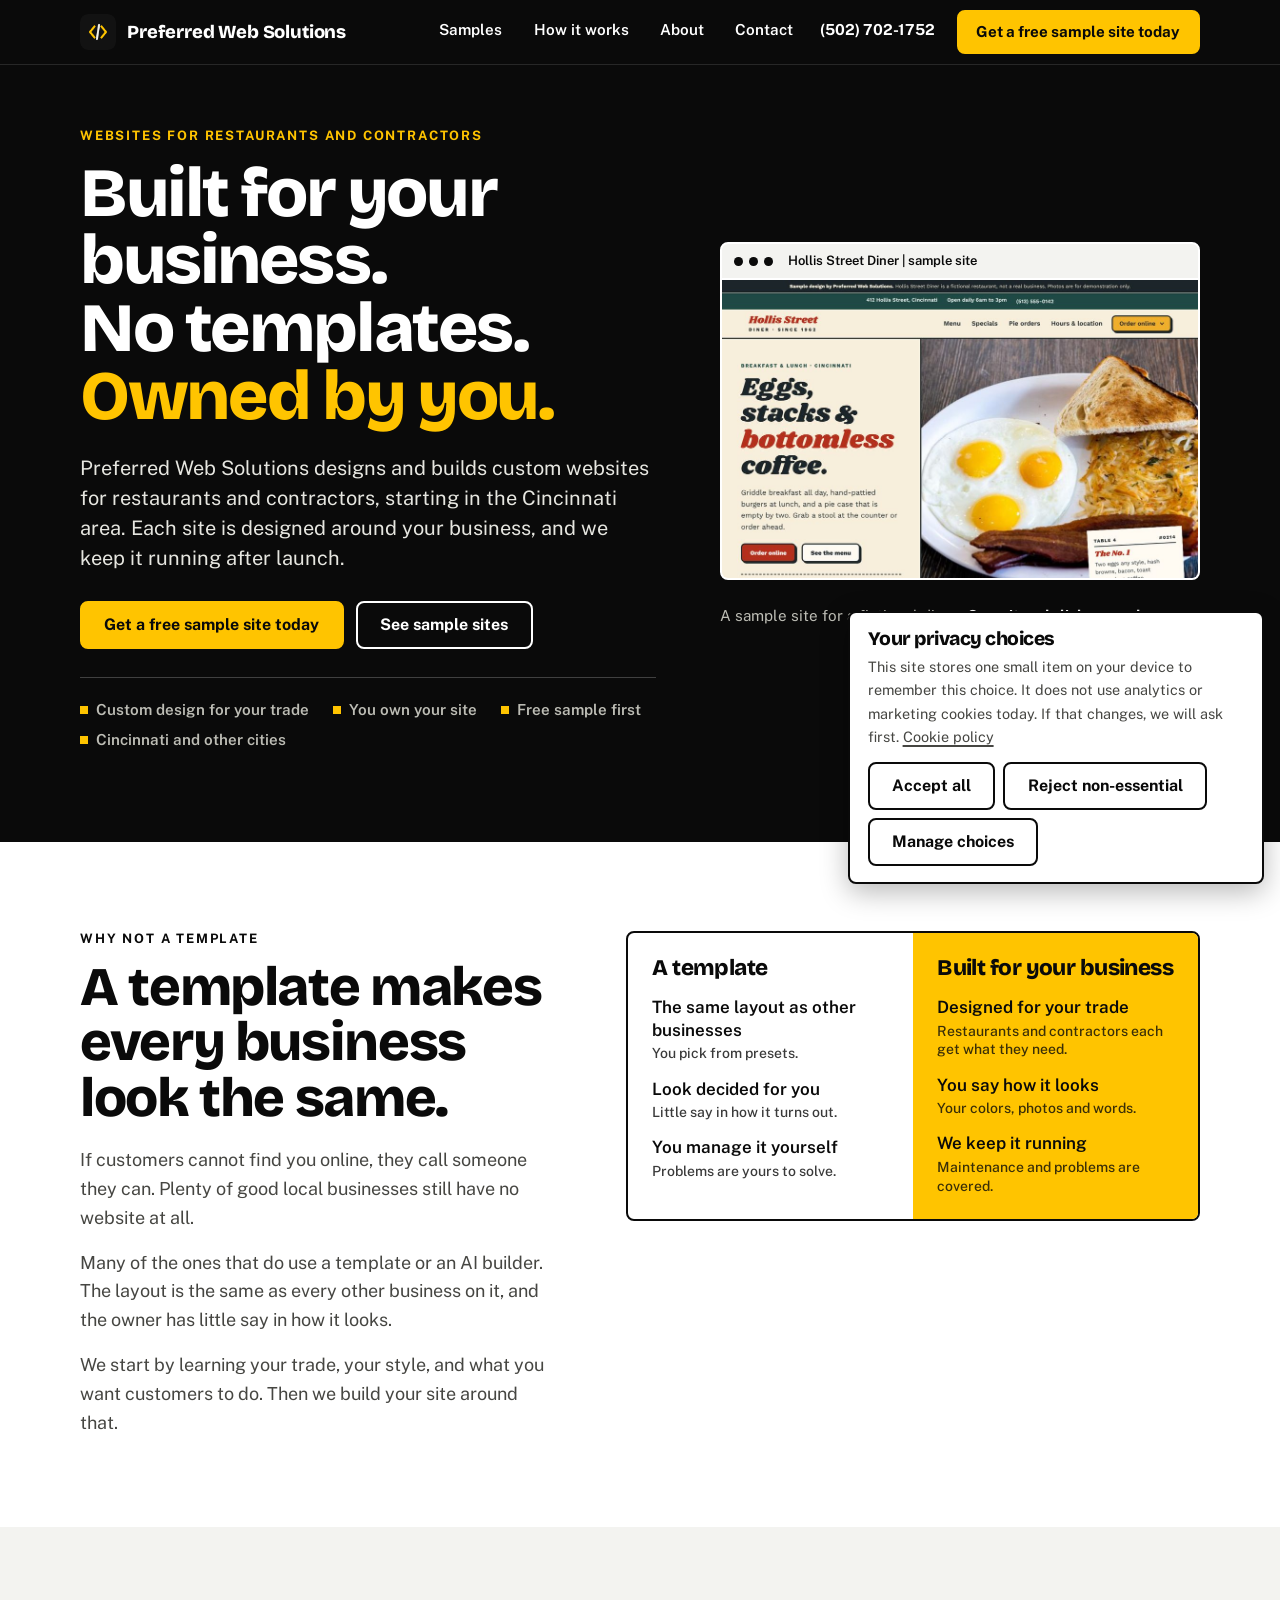
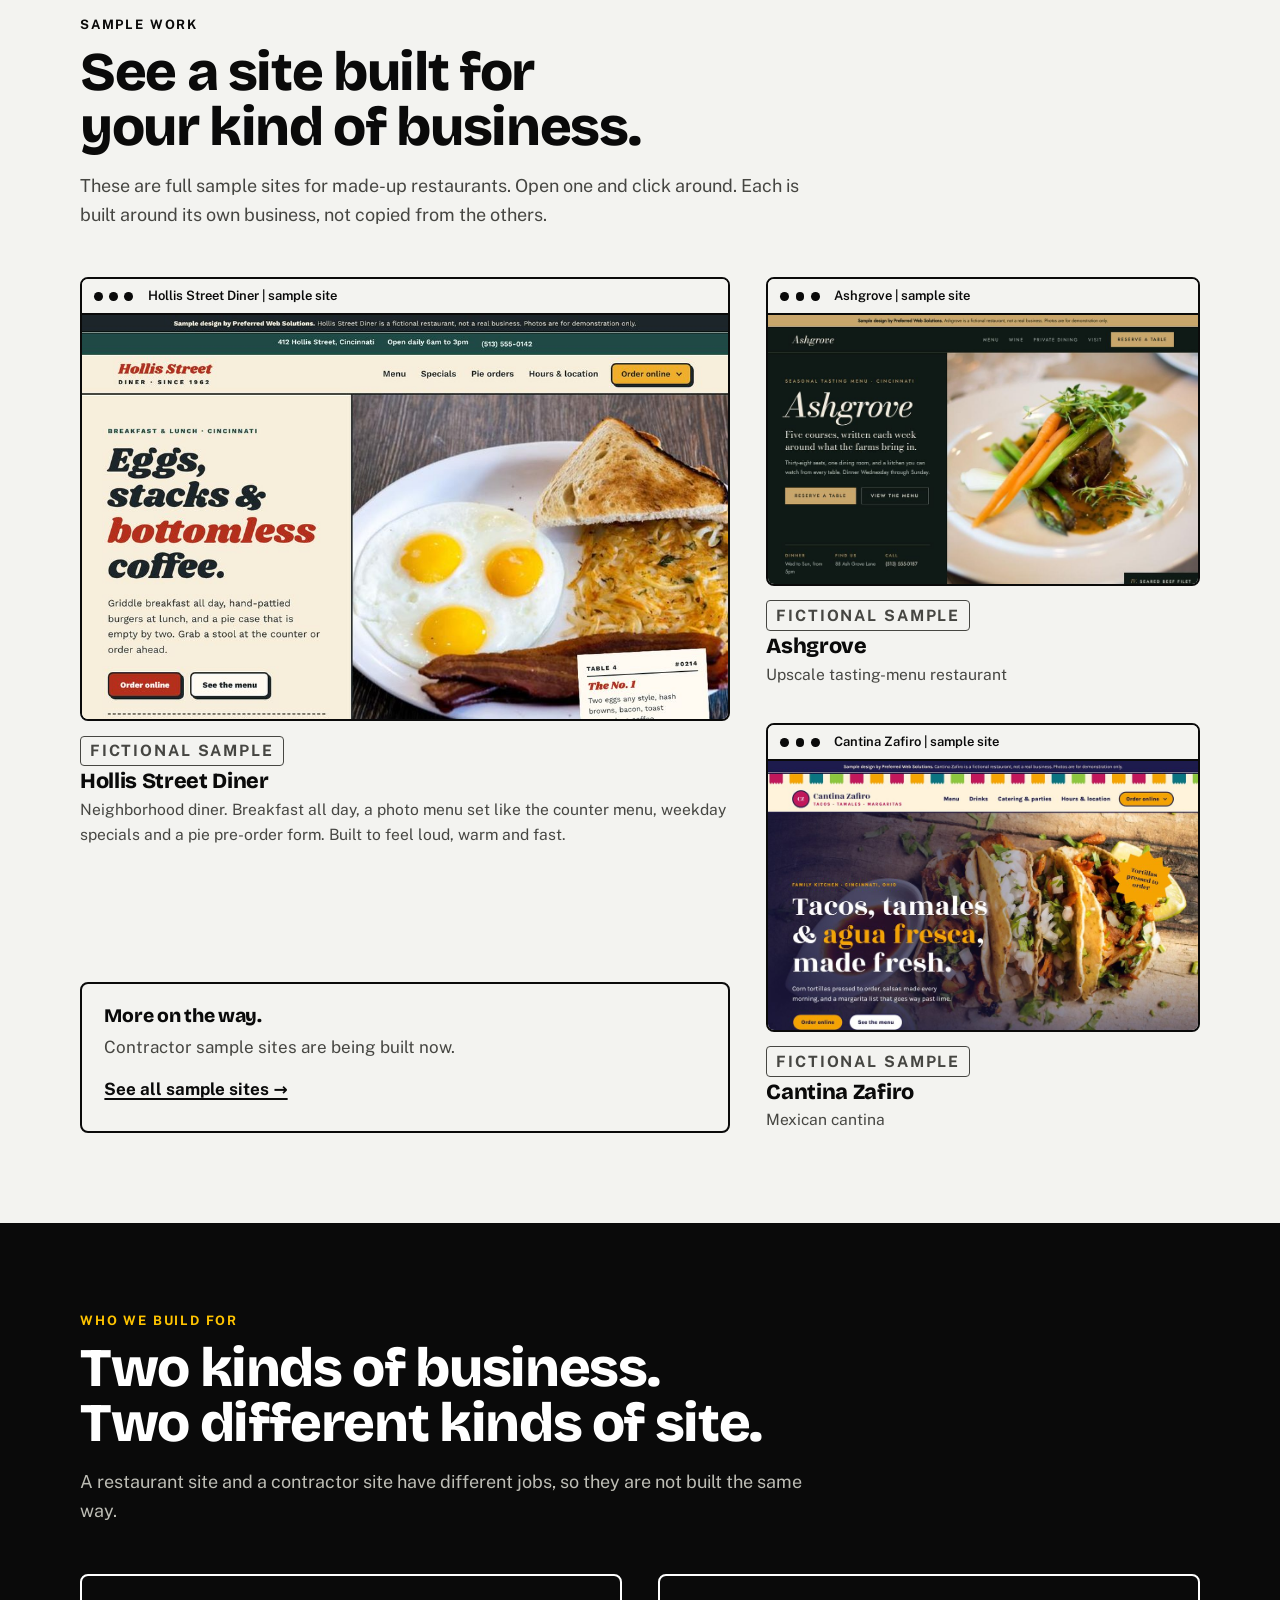
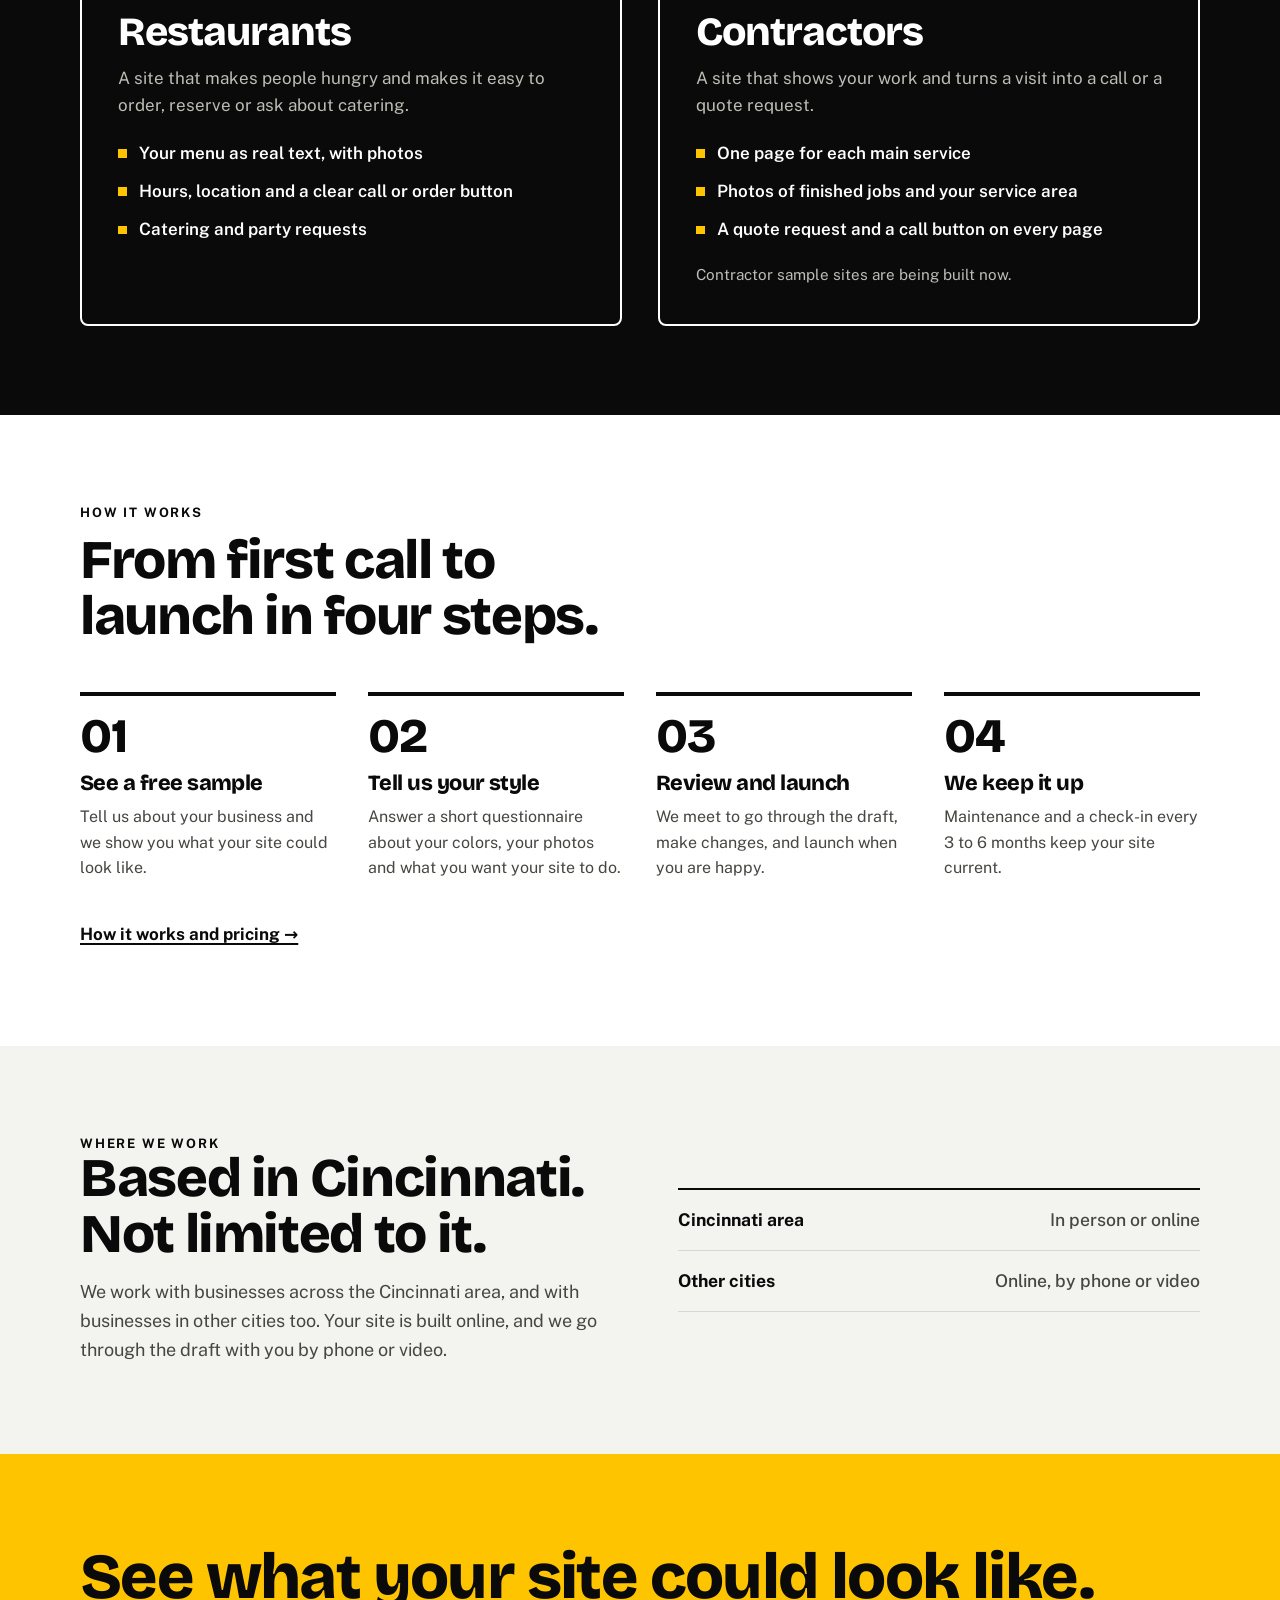
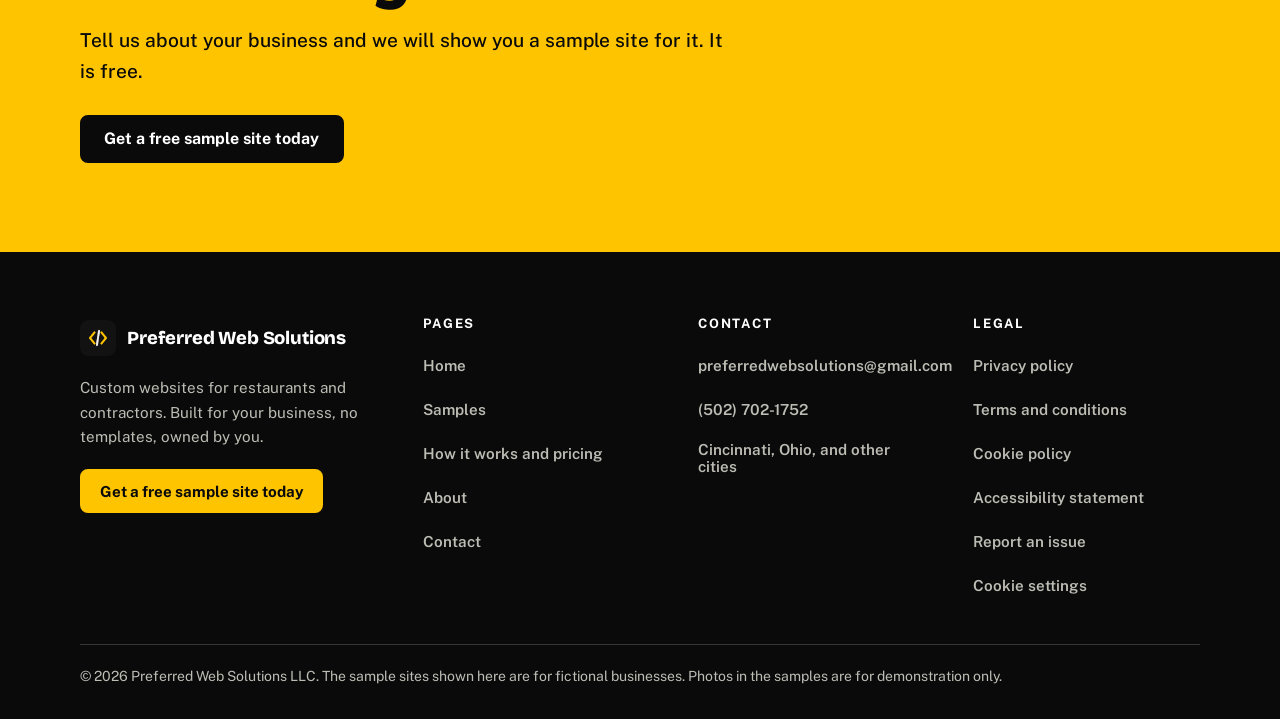
==== commit 92e80baa: "Redesign PWS site to the new builder rules Multi-page site (home, samples, how it works and pricing," ====
--- a/index.html
+++ b/index.html
@@ -1,171 +1,88 @@
 <!doctype html>
-<html lang="en"><head><meta charset="utf-8"><meta name="viewport" content="width=device-width,initial-scale=1,viewport-fit=cover"><title>Preferred Web Solutions</title><meta name="description" content="Custom websites for local restaurants (contractors coming soon), designed around your business and kept up to date."><link rel="icon" type="image/png" href="logo.png"><link rel="stylesheet" href="styles.css"></head><body>
-
+<html lang="en"><head><meta charset="utf-8"><meta name="viewport" content="width=device-width,initial-scale=1,viewport-fit=cover">
+<title>Custom websites for restaurants and contractors in Cincinnati | Preferred Web Solutions</title><meta name="description" content="Preferred Web Solutions builds custom websites for restaurants and contractors in the Cincinnati area and other cities. No templates, and you own your site.">
+<link rel="canonical" href="https://preferredwebsolutionsllc.com/"><meta property="og:type" content="website"><meta property="og:title" content="Custom websites for restaurants and contractors in Cincinnati | Preferred Web Solutions"><meta property="og:description" content="Preferred Web Solutions builds custom websites for restaurants and contractors in the Cincinnati area and other cities. No templates, and you own your site."><meta property="og:url" content="https://preferredwebsolutionsllc.com/">
+<link rel="icon" type="image/png" href="logo.png"><link rel="preload" href="fonts/bricolage-grotesque-latin-wght-normal.woff2" as="font" type="font/woff2" crossorigin><link rel="preload" href="fonts/public-sans-latin-wght-normal.woff2" as="font" type="font/woff2" crossorigin><link rel="stylesheet" href="styles.css"><script type="application/ld+json">{"@context": "https://schema.org", "@type": "ProfessionalService", "name": "Preferred Web Solutions", "url": "https://preferredwebsolutionsllc.com/", "email": "preferredwebsolutions@gmail.com", "telephone": "+1-502-702-1752", "areaServed": "Cincinnati, Ohio, and other cities", "description": "Custom websites for restaurants and contractors."}</script>
+</head><body>
 <a class="skip" href="#main">Skip to content</a>
-<header class="site-header"><div class="wrap bar"><a class="brand" href="index.html"><span class="mark"><img src="logo.png" alt="" width="36" height="36"></span>Preferred Web Solutions</a><nav class="nav" aria-label="Main"><a href="index.html#value">What you get</a><a href="index.html#process">How it works</a><a href="index.html#work">Samples</a><a href="index.html#pricing">Pricing</a><a href="index.html#faq">Questions</a></nav><a class="btn yellow small" href="index.html#contact">Contact</a></div></header>
+<header class="site-header"><div class="wrap bar"><a class="brand" href="index.html"><img src="logo.png" alt="" width="36" height="36">Preferred Web Solutions</a>
+<button type="button" class="menu-btn" aria-expanded="false" aria-controls="site-nav">Menu</button>
+<nav class="nav" id="site-nav" aria-label="Main"><a href="samples.html">Samples</a><a href="pricing.html">How it works</a><a href="about.html">About</a><a href="contact.html">Contact</a><a class="tel" href="tel:+15027021752">(502) 702-1752</a><a class="btn btn--yellow btn--sm" href="contact.html">Get a free sample site today</a></nav></div></header>
 <main id="main">
 
-<section class="hero" aria-labelledby="h1" style="padding:0">
-  <div class="tape" aria-hidden="true"><svg viewBox="0 0 3000 68" aria-hidden="true" focusable="false" fill="currentColor" style="font-family:var(--display);font-weight:800"><rect x="0.00" y="0" width="3" height="40"/><rect x="7.50" y="0" width="2" height="9"/><rect x="15.00" y="0" width="2" height="15"/><rect x="22.50" y="0" width="2" height="9"/><rect x="30.00" y="0" width="2" height="22"/><rect x="37.50" y="0" width="2" height="9"/><rect x="45.00" y="0" width="2" height="15"/><rect x="52.50" y="0" width="2" height="9"/><rect x="60.00" y="0" width="2" height="30"/><rect x="67.50" y="0" width="2" height="9"/><rect x="75.00" y="0" width="2" height="15"/><rect x="82.50" y="0" width="2" height="9"/><rect x="90.00" y="0" width="2" height="22"/><rect x="97.50" y="0" width="2" height="9"/><rect x="105.00" y="0" width="2" height="15"/><rect x="112.50" y="0" width="2" height="9"/><rect x="120.00" y="0" width="3" height="40"/><rect x="127.50" y="0" width="2" height="9"/><rect x="135.00" y="0" width="2" height="15"/><rect x="142.50" y="0" width="2" height="9"/><rect x="150.00" y="0" width="2" height="22"/><rect x="157.50" y="0" width="2" height="9"/><rect x="165.00" y="0" width="2" height="15"/><rect x="172.50" y="0" width="2" height="9"/><rect x="180.00" y="0" width="2" height="30"/><rect x="187.50" y="0" width="2" height="9"/><rect x="195.00" y="0" width="2" height="15"/><rect x="202.50" y="0" width="2" height="9"/><rect x="210.00" y="0" width="2" height="22"/><rect x="217.50" y="0" width="2" height="9"/><rect x="225.00" y="0" width="2" height="15"/><rect x="232.50" y="0" width="2" height="9"/><rect x="240.00" y="0" width="3" height="40"/><rect x="247.50" y="0" width="2" height="9"/><rect x="255.00" y="0" width="2" height="15"/><rect x="262.50" y="0" width="2" height="9"/><rect x="270.00" y="0" width="2" height="22"/><rect x="277.50" y="0" width="2" height="9"/><rect x="285.00" y="0" width="2" height="15"/><rect x="292.50" y="0" width="2" height="9"/><rect x="300.00" y="0" width="2" height="30"/><rect x="307.50" y="0" width="2" height="9"/><rect x="315.00" y="0" width="2" height="15"/><rect x="322.50" y="0" width="2" height="9"/><rect x="330.00" y="0" width="2" height="22"/><rect x="337.50" y="0" width="2" height="9"/><rect x="345.00" y="0" width="2" height="15"/><rect x="352.50" y="0" width="2" height="9"/><rect x="360.00" y="0" width="3" height="40"/><rect x="367.50" y="0" width="2" height="9"/><rect x="375.00" y="0" width="2" height="15"/><rect x="382.50" y="0" width="2" height="9"/><rect x="390.00" y="0" width="2" height="22"/><rect x="397.50" y="0" width="2" height="9"/><rect x="405.00" y="0" width="2" height="15"/><rect x="412.50" y="0" width="2" height="9"/><rect x="420.00" y="0" width="2" height="30"/><rect x="427.50" y="0" width="2" height="9"/><rect x="435.00" y="0" width="2" height="15"/><rect x="442.50" y="0" width="2" height="9"/><rect x="450.00" y="0" width="2" height="22"/><rect x="457.50" y="0" width="2" height="9"/><rect x="465.00" y="0" width="2" height="15"/><rect x="472.50" y="0" width="2" height="9"/><rect x="480.00" y="0" width="3" height="40"/><rect x="487.50" y="0" width="2" height="9"/><rect x="495.00" y="0" width="2" height="15"/><rect x="502.50" y="0" width="2" height="9"/><rect x="510.00" y="0" width="2" height="22"/><rect x="517.50" y="0" width="2" height="9"/><rect x="525.00" y="0" width="2" height="15"/><rect x="532.50" y="0" width="2" height="9"/><rect x="540.00" y="0" width="2" height="30"/><rect x="547.50" y="0" width="2" height="9"/><rect x="555.00" y="0" width="2" height="15"/><rect x="562.50" y="0" width="2" height="9"/><rect x="570.00" y="0" width="2" height="22"/><rect x="577.50" y="0" width="2" height="9"/><rect x="585.00" y="0" width="2" height="15"/><rect x="592.50" y="0" width="2" height="9"/><rect x="600.00" y="0" width="3" height="40"/><rect x="607.50" y="0" width="2" height="9"/><rect x="615.00" y="0" width="2" height="15"/><rect x="622.50" y="0" width="2" height="9"/><rect x="630.00" y="0" width="2" height="22"/><rect x="637.50" y="0" width="2" height="9"/><rect x="645.00" y="0" width="2" height="15"/><rect x="652.50" y="0" width="2" height="9"/><rect x="660.00" y="0" width="2" height="30"/><rect x="667.50" y="0" width="2" height="9"/><rect x="675.00" y="0" width="2" height="15"/><rect x="682.50" y="0" width="2" height="9"/><rect x="690.00" y="0" width="2" height="22"/><rect x="697.50" y="0" width="2" height="9"/><rect x="705.00" y="0" width="2" height="15"/><rect x="712.50" y="0" width="2" height="9"/><rect x="720.00" y="0" width="3" height="40"/><rect x="727.50" y="0" width="2" height="9"/><rect x="735.00" y="0" width="2" height="15"/><rect x="742.50" y="0" width="2" height="9"/><rect x="750.00" y="0" width="2" height="22"/><rect x="757.50" y="0" width="2" height="9"/><rect x="765.00" y="0" width="2" height="15"/><rect x="772.50" y="0" width="2" height="9"/><rect x="780.00" y="0" width="2" height="30"/><rect x="787.50" y="0" width="2" height="9"/><rect x="795.00" y="0" width="2" height="15"/><rect x="802.50" y="0" width="2" height="9"/><rect x="810.00" y="0" width="2" height="22"/><rect x="817.50" y="0" width="2" height="9"/><rect x="825.00" y="0" width="2" height="15"/><rect x="832.50" y="0" width="2" height="9"/><rect x="840.00" y="0" width="3" height="40"/><rect x="847.50" y="0" width="2" height="9"/><rect x="855.00" y="0" width="2" height="15"/><rect x="862.50" y="0" width="2" height="9"/><rect x="870.00" y="0" width="2" height="22"/><rect x="877.50" y="0" width="2" height="9"/><rect x="885.00" y="0" width="2" height="15"/><rect x="892.50" y="0" width="2" height="9"/><rect x="900.00" y="0" width="2" height="30"/><rect x="907.50" y="0" width="2" height="9"/><rect x="915.00" y="0" width="2" height="15"/><rect x="922.50" y="0" width="2" height="9"/><rect x="930.00" y="0" width="2" height="22"/><rect x="937.50" y="0" width="2" height="9"/><rect x="945.00" y="0" width="2" height="15"/><rect x="952.50" y="0" width="2" height="9"/><rect x="960.00" y="0" width="3" height="40"/><rect x="967.50" y="0" width="2" height="9"/><rect x="975.00" y="0" width="2" height="15"/><rect x="982.50" y="0" width="2" height="9"/><rect x="990.00" y="0" width="2" height="22"/><rect x="997.50" y="0" width="2" height="9"/><rect x="1005.00" y="0" width="2" height="15"/><rect x="1012.50" y="0" width="2" height="9"/><rect x="1020.00" y="0" width="2" height="30"/><rect x="1027.50" y="0" width="2" height="9"/><rect x="1035.00" y="0" width="2" height="15"/><rect x="1042.50" y="0" width="2" height="9"/><rect x="1050.00" y="0" width="2" height="22"/><rect x="1057.50" y="0" width="2" height="9"/><rect x="1065.00" y="0" width="2" height="15"/><rect x="1072.50" y="0" width="2" height="9"/><rect x="1080.00" y="0" width="3" height="40"/><rect x="1087.50" y="0" width="2" height="9"/><rect x="1095.00" y="0" width="2" height="15"/><rect x="1102.50" y="0" width="2" height="9"/><rect x="1110.00" y="0" width="2" height="22"/><rect x="1117.50" y="0" width="2" height="9"/><rect x="1125.00" y="0" width="2" height="15"/><rect x="1132.50" y="0" width="2" height="9"/><rect x="1140.00" y="0" width="2" height="30"/><rect x="1147.50" y="0" width="2" height="9"/><rect x="1155.00" y="0" width="2" height="15"/><rect x="1162.50" y="0" width="2" height="9"/><rect x="1170.00" y="0" width="2" height="22"/><rect x="1177.50" y="0" width="2" height="9"/><rect x="1185.00" y="0" width="2" height="15"/><rect x="1192.50" y="0" width="2" height="9"/><rect x="1200.00" y="0" width="3" height="40"/><rect x="1207.50" y="0" width="2" height="9"/><rect x="1215.00" y="0" width="2" height="15"/><rect x="1222.50" y="0" width="2" height="9"/><rect x="1230.00" y="0" width="2" height="22"/><rect x="1237.50" y="0" width="2" height="9"/><rect x="1245.00" y="0" width="2" height="15"/><rect x="1252.50" y="0" width="2" height="9"/><rect x="1260.00" y="0" width="2" height="30"/><rect x="1267.50" y="0" width="2" height="9"/><rect x="1275.00" y="0" width="2" height="15"/><rect x="1282.50" y="0" width="2" height="9"/><rect x="1290.00" y="0" width="2" height="22"/><rect x="1297.50" y="0" width="2" height="9"/><rect x="1305.00" y="0" width="2" height="15"/><rect x="1312.50" y="0" width="2" height="9"/><rect x="1320.00" y="0" width="3" height="40"/><rect x="1327.50" y="0" width="2" height="9"/><rect x="1335.00" y="0" width="2" height="15"/><rect x="1342.50" y="0" width="2" height="9"/><rect x="1350.00" y="0" width="2" height="22"/><rect x="1357.50" y="0" width="2" height="9"/><rect x="1365.00" y="0" width="2" height="15"/><rect x="1372.50" y="0" width="2" height="9"/><rect x="1380.00" y="0" width="2" height="30"/><rect x="1387.50" y="0" width="2" height="9"/><rect x="1395.00" y="0" width="2" height="15"/><rect x="1402.50" y="0" width="2" height="9"/><rect x="1410.00" y="0" width="2" height="22"/><rect x="1417.50" y="0" width="2" height="9"/><rect x="1425.00" y="0" width="2" height="15"/><rect x="1432.50" y="0" width="2" height="9"/><rect x="1440.00" y="0" width="3" height="40"/><rect x="1447.50" y="0" width="2" height="9"/><rect x="1455.00" y="0" width="2" height="15"/><rect x="1462.50" y="0" width="2" height="9"/><rect x="1470.00" y="0" width="2" height="22"/><rect x="1477.50" y="0" width="2" height="9"/><rect x="1485.00" y="0" width="2" height="15"/><rect x="1492.50" y="0" width="2" height="9"/><rect x="1500.00" y="0" width="2" height="30"/><rect x="1507.50" y="0" width="2" height="9"/><rect x="1515.00" y="0" width="2" height="15"/><rect x="1522.50" y="0" width="2" height="9"/><rect x="1530.00" y="0" width="2" height="22"/><rect x="1537.50" y="0" width="2" height="9"/><rect x="1545.00" y="0" width="2" height="15"/><rect x="1552.50" y="0" width="2" height="9"/><rect x="1560.00" y="0" width="3" height="40"/><rect x="1567.50" y="0" width="2" height="9"/><rect x="1575.00" y="0" width="2" height="15"/><rect x="1582.50" y="0" width="2" height="9"/><rect x="1590.00" y="0" width="2" height="22"/><rect x="1597.50" y="0" width="2" height="9"/><rect x="1605.00" y="0" width="2" height="15"/><rect x="1612.50" y="0" width="2" height="9"/><rect x="1620.00" y="0" width="2" height="30"/><rect x="1627.50" y="0" width="2" height="9"/><rect x="1635.00" y="0" width="2" height="15"/><rect x="1642.50" y="0" width="2" height="9"/><rect x="1650.00" y="0" width="2" height="22"/><rect x="1657.50" y="0" width="2" height="9"/><rect x="1665.00" y="0" width="2" height="15"/><rect x="1672.50" y="0" width="2" height="9"/><rect x="1680.00" y="0" width="3" height="40"/><rect x="1687.50" y="0" width="2" height="9"/><rect x="1695.00" y="0" width="2" height="15"/><rect x="1702.50" y="0" width="2" height="9"/><rect x="1710.00" y="0" width="2" height="22"/><rect x="1717.50" y="0" width="2" height="9"/><rect x="1725.00" y="0" width="2" height="15"/><rect x="1732.50" y="0" width="2" height="9"/><rect x="1740.00" y="0" width="2" height="30"/><rect x="1747.50" y="0" width="2" height="9"/><rect x="1755.00" y="0" width="2" height="15"/><rect x="1762.50" y="0" width="2" height="9"/><rect x="1770.00" y="0" width="2" height="22"/><rect x="1777.50" y="0" width="2" height="9"/><rect x="1785.00" y="0" width="2" height="15"/><rect x="1792.50" y="0" width="2" height="9"/><rect x="1800.00" y="0" width="3" height="40"/><rect x="1807.50" y="0" width="2" height="9"/><rect x="1815.00" y="0" width="2" height="15"/><rect x="1822.50" y="0" width="2" height="9"/><rect x="1830.00" y="0" width="2" height="22"/><rect x="1837.50" y="0" width="2" height="9"/><rect x="1845.00" y="0" width="2" height="15"/><rect x="1852.50" y="0" width="2" height="9"/><rect x="1860.00" y="0" width="2" height="30"/><rect x="1867.50" y="0" width="2" height="9"/><rect x="1875.00" y="0" width="2" height="15"/><rect x="1882.50" y="0" width="2" height="9"/><rect x="1890.00" y="0" width="2" height="22"/><rect x="1897.50" y="0" width="2" height="9"/><rect x="1905.00" y="0" width="2" height="15"/><rect x="1912.50" y="0" width="2" height="9"/><rect x="1920.00" y="0" width="3" height="40"/><rect x="1927.50" y="0" width="2" height="9"/><rect x="1935.00" y="0" width="2" height="15"/><rect x="1942.50" y="0" width="2" height="9"/><rect x="1950.00" y="0" width="2" height="22"/><rect x="1957.50" y="0" width="2" height="9"/><rect x="1965.00" y="0" width="2" height="15"/><rect x="1972.50" y="0" width="2" height="9"/><rect x="1980.00" y="0" width="2" height="30"/><rect x="1987.50" y="0" width="2" height="9"/><rect x="1995.00" y="0" width="2" height="15"/><rect x="2002.50" y="0" width="2" height="9"/><rect x="2010.00" y="0" width="2" height="22"/><rect x="2017.50" y="0" width="2" height="9"/><rect x="2025.00" y="0" width="2" height="15"/><rect x="2032.50" y="0" width="2" height="9"/><rect x="2040.00" y="0" width="3" height="40"/><rect x="2047.50" y="0" width="2" height="9"/><rect x="2055.00" y="0" width="2" height="15"/><rect x="2062.50" y="0" width="2" height="9"/><rect x="2070.00" y="0" width="2" height="22"/><rect x="2077.50" y="0" width="2" height="9"/><rect x="2085.00" y="0" width="2" height="15"/><rect x="2092.50" y="0" width="2" height="9"/><rect x="2100.00" y="0" width="2" height="30"/><rect x="2107.50" y="0" width="2" height="9"/><rect x="2115.00" y="0" width="2" height="15"/><rect x="2122.50" y="0" width="2" height="9"/><rect x="2130.00" y="0" width="2" height="22"/><rect x="2137.50" y="0" width="2" height="9"/><rect x="2145.00" y="0" width="2" height="15"/><rect x="2152.50" y="0" width="2" height="9"/><rect x="2160.00" y="0" width="3" height="40"/><rect x="2167.50" y="0" width="2" height="9"/><rect x="2175.00" y="0" width="2" height="15"/><rect x="2182.50" y="0" width="2" height="9"/><rect x="2190.00" y="0" width="2" height="22"/><rect x="2197.50" y="0" width="2" height="9"/><rect x="2205.00" y="0" width="2" height="15"/><rect x="2212.50" y="0" width="2" height="9"/><rect x="2220.00" y="0" width="2" height="30"/><rect x="2227.50" y="0" width="2" height="9"/><rect x="2235.00" y="0" width="2" height="15"/><rect x="2242.50" y="0" width="2" height="9"/><rect x="2250.00" y="0" width="2" height="22"/><rect x="2257.50" y="0" width="2" height="9"/><rect x="2265.00" y="0" width="2" height="15"/><rect x="2272.50" y="0" width="2" height="9"/><rect x="2280.00" y="0" width="3" height="40"/><rect x="2287.50" y="0" width="2" height="9"/><rect x="2295.00" y="0" width="2" height="15"/><rect x="2302.50" y="0" width="2" height="9"/><rect x="2310.00" y="0" width="2" height="22"/><rect x="2317.50" y="0" width="2" height="9"/><rect x="2325.00" y="0" width="2" height="15"/><rect x="2332.50" y="0" width="2" height="9"/><rect x="2340.00" y="0" width="2" height="30"/><rect x="2347.50" y="0" width="2" height="9"/><rect x="2355.00" y="0" width="2" height="15"/><rect x="2362.50" y="0" width="2" height="9"/><rect x="2370.00" y="0" width="2" height="22"/><rect x="2377.50" y="0" width="2" height="9"/><rect x="2385.00" y="0" width="2" height="15"/><rect x="2392.50" y="0" width="2" height="9"/><rect x="2400.00" y="0" width="3" height="40"/><rect x="2407.50" y="0" width="2" height="9"/><rect x="2415.00" y="0" width="2" height="15"/><rect x="2422.50" y="0" width="2" height="9"/><rect x="2430.00" y="0" width="2" height="22"/><rect x="2437.50" y="0" width="2" height="9"/><rect x="2445.00" y="0" width="2" height="15"/><rect x="2452.50" y="0" width="2" height="9"/><rect x="2460.00" y="0" width="2" height="30"/><rect x="2467.50" y="0" width="2" height="9"/><rect x="2475.00" y="0" width="2" height="15"/><rect x="2482.50" y="0" width="2" height="9"/><rect x="2490.00" y="0" width="2" height="22"/><rect x="2497.50" y="0" width="2" height="9"/><rect x="2505.00" y="0" width="2" height="15"/><rect x="2512.50" y="0" width="2" height="9"/><rect x="2520.00" y="0" width="3" height="40"/><rect x="2527.50" y="0" width="2" height="9"/><rect x="2535.00" y="0" width="2" height="15"/><rect x="2542.50" y="0" width="2" height="9"/><rect x="2550.00" y="0" width="2" height="22"/><rect x="2557.50" y="0" width="2" height="9"/><rect x="2565.00" y="0" width="2" height="15"/><rect x="2572.50" y="0" width="2" height="9"/><rect x="2580.00" y="0" width="2" height="30"/><rect x="2587.50" y="0" width="2" height="9"/><rect x="2595.00" y="0" width="2" height="15"/><rect x="2602.50" y="0" width="2" height="9"/><rect x="2610.00" y="0" width="2" height="22"/><rect x="2617.50" y="0" width="2" height="9"/><rect x="2625.00" y="0" width="2" height="15"/><rect x="2632.50" y="0" width="2" height="9"/><rect x="2640.00" y="0" width="3" height="40"/><rect x="2647.50" y="0" width="2" height="9"/><rect x="2655.00" y="0" width="2" height="15"/><rect x="2662.50" y="0" width="2" height="9"/><rect x="2670.00" y="0" width="2" height="22"/><rect x="2677.50" y="0" width="2" height="9"/><rect x="2685.00" y="0" width="2" height="15"/><rect x="2692.50" y="0" width="2" height="9"/><rect x="2700.00" y="0" width="2" height="30"/><rect x="2707.50" y="0" width="2" height="9"/><rect x="2715.00" y="0" width="2" height="15"/><rect x="2722.50" y="0" width="2" height="9"/><rect x="2730.00" y="0" width="2" height="22"/><rect x="2737.50" y="0" width="2" height="9"/><rect x="2745.00" y="0" width="2" height="15"/><rect x="2752.50" y="0" width="2" height="9"/><rect x="2760.00" y="0" width="3" height="40"/><rect x="2767.50" y="0" width="2" height="9"/><rect x="2775.00" y="0" width="2" height="15"/><rect x="2782.50" y="0" width="2" height="9"/><rect x="2790.00" y="0" width="2" height="22"/><rect x="2797.50" y="0" width="2" height="9"/><rect x="2805.00" y="0" width="2" height="15"/><rect x="2812.50" y="0" width="2" height="9"/><rect x="2820.00" y="0" width="2" height="30"/><rect x="2827.50" y="0" width="2" height="9"/><rect x="2835.00" y="0" width="2" height="15"/><rect x="2842.50" y="0" width="2" height="9"/><rect x="2850.00" y="0" width="2" height="22"/><rect x="2857.50" y="0" width="2" height="9"/><rect x="2865.00" y="0" width="2" height="15"/><rect x="2872.50" y="0" width="2" height="9"/><rect x="2880.00" y="0" width="3" height="40"/><rect x="2887.50" y="0" width="2" height="9"/><rect x="2895.00" y="0" width="2" height="15"/><rect x="2902.50" y="0" width="2" height="9"/><rect x="2910.00" y="0" width="2" height="22"/><rect x="2917.50" y="0" width="2" height="9"/><rect x="2925.00" y="0" width="2" height="15"/><rect x="2932.50" y="0" width="2" height="9"/><rect x="2940.00" y="0" width="2" height="30"/><rect x="2947.50" y="0" width="2" height="9"/><rect x="2955.00" y="0" width="2" height="15"/><rect x="2962.50" y="0" width="2" height="9"/><rect x="2970.00" y="0" width="2" height="22"/><rect x="2977.50" y="0" width="2" height="9"/><rect x="2985.00" y="0" width="2" height="15"/><rect x="2992.50" y="0" width="2" height="9"/><rect x="3000.00" y="0" width="3" height="40"/><text x="128" y="64" font-size="26">1</text><text x="248" y="64" font-size="26">2</text><text x="368" y="64" font-size="26">3</text><text x="488" y="64" font-size="26">4</text><text x="608" y="64" font-size="26">5</text><text x="728" y="64" font-size="26">6</text><text x="848" y="64" font-size="26">7</text><text x="968" y="64" font-size="26">8</text><text x="1088" y="64" font-size="26">9</text><text x="1208" y="64" font-size="26">10</text><text x="1328" y="64" font-size="26">11</text><text x="1448" y="64" font-size="26">12</text><text x="1568" y="64" font-size="26">13</text><text x="1688" y="64" font-size="26">14</text><text x="1808" y="64" font-size="26">15</text><text x="1928" y="64" font-size="26">16</text><text x="2048" y="64" font-size="26">17</text><text x="2168" y="64" font-size="26">18</text><text x="2288" y="64" font-size="26">19</text><text x="2408" y="64" font-size="26">20</text><text x="2528" y="64" font-size="26">21</text><text x="2648" y="64" font-size="26">22</text><text x="2768" y="64" font-size="26">23</text><text x="2888" y="64" font-size="26">24</text><text x="3008" y="64" font-size="26">25</text></svg></div>
-  <div class="wrap">
-    <span class="label">Websites for restaurants. Contractors coming soon.</span>
-    <h1 id="h1">Made to measure.</h1>
-    <div class="hero-foot">
-      <p class="lede">Preferred Web Solutions builds custom websites for local restaurants, with contractor sites coming soon. We take your measurements first, then build a site that fits your business and keep it in shape after launch.</p>
-      <div class="cta"><a class="btn primary" href="#work">See sample sites</a><a class="btn" href="#contact">Ask for a sample</a></div>
-    </div>
-  </div>
-</section>
-<div class="band"><div class="wrap"><ul><li>You say how it looks</li><li>We keep it running</li><li>You own your site</li></ul></div></div>
+<section class="hero dark" aria-labelledby="h1"><div class="wrap hero-grid">
+<div>
+<span class="eyebrow" style="color:var(--yellow)">Websites for restaurants and contractors</span>
+<h1 id="h1"><span>Built for your business.</span><span>No templates.</span><span class="y">Owned by you.</span></h1>
+<p class="lede">Preferred Web Solutions designs and builds custom websites for restaurants and contractors, starting in the Cincinnati area. Each site is designed around your business, and we keep it running after launch.</p>
+<div class="actions"><a class="btn btn--yellow" href="contact.html">Get a free sample site today</a><a class="btn" href="samples.html">See sample sites</a></div>
+<ul class="facts"><li>Custom design for your trade</li><li>You own your site</li><li>Free sample first</li><li>Cincinnati and other cities</li></ul>
+</div>
+<figure class="hero-shot" style="margin:0">
+<div class="frame"><div class="frame-bar" aria-hidden="true"><i></i><i></i><i></i><span>Hollis Street Diner | sample site</span></div><img src="samples/diner.jpg" width="1000" height="625" fetchpriority="high" alt="Sample restaurant website for Hollis Street Diner, showing a first screen with a breakfast plate photo, the diner name in bold red type and an order button"></div>
+<figcaption>A sample site for a fictional diner. <a href="https://preferred-web-solutions.github.io/restaurant-samples/diner/" target="_blank" rel="noopener">Open it and click around<span class="sr"> (opens in a new tab)</span></a></figcaption>
+</figure>
+</div></section>
 
-<section id="why" aria-labelledby="why-h" style="padding-top:clamp(3.5rem,8vw,6.5rem)">
-  <div class="wrap statement">
-    <div><span class="label">Why it matters</span>
-      <h2 id="why-h">Off the rack fits nobody well.</h2></div>
-    <div class="copy">
-      <p>If customers can&rsquo;t find you online, they call someone they can. Plenty of good local businesses still have no website at all.</p>
-      <p>Many of the ones that do use a quick template or an AI builder. Every business ends up with the same site, and the owner has little say in how it looks.</p>
-      <p>We start by learning your trade, your style, and what you want customers to do. Then we build to fit.</p>
-      <div class="vs"><div><b>Off the rack</b><p>The same layout as everyone else. You pick from presets.</p></div><div><b>Made to measure</b><p>Designed for your industry. You decide how it looks.</p></div></div>
-    </div>
-  </div>
-</section>
+<section class="sec" aria-labelledby="why-h"><div class="wrap why-grid">
+<div><span class="eyebrow">Why not a template</span><h2 id="why-h">A template makes every business look the same.</h2>
+<div class="copy"><p>If customers cannot find you online, they call someone they can. Plenty of good local businesses still have no website at all.</p><p>Many of the ones that do use a template or an AI builder. The layout is the same as every other business on it, and the owner has little say in how it looks.</p><p>We start by learning your trade, your style, and what you want customers to do. Then we build your site around that.</p></div></div>
+<div class="compare" role="group" aria-label="A template compared with a site built for your business">
+<div><h3>A template</h3><ul><li>The same layout as other businesses<small>You pick from presets.</small></li><li>Look decided for you<small>Little say in how it turns out.</small></li><li>You manage it yourself<small>Problems are yours to solve.</small></li></ul></div>
+<div><h3>Built for your business</h3><ul><li>Designed for your trade<small>Restaurants and contractors each get what they need.</small></li><li>You say how it looks<small>Your colors, photos and words.</small></li><li>We keep it running<small>Maintenance and problems are covered.</small></li></ul></div>
+</div></div></section>
 
-<section id="value" class="value" aria-labelledby="value-h">
-  <div class="wrap">
-    <div class="s-head"><span class="label">What you get</span><h2 id="value-h">A site that fits, and someone who keeps it that way.</h2></div>
-    <div class="rows">
-      <div class="row"><h3>Built to fit</h3>
-        <div><p>A personalized website tailored to your type of business and to what you want. We start with a questionnaire so the design reflects you.</p>
-          <ul><li>Designed for restaurants (contractors coming soon)</li><li>You influence how it looks</li><li>Your own words, photos, and details</li></ul></div></div>
-      <div class="row"><h3>Kept in shape</h3>
-        <div><p>Websites need attention. We handle maintenance and take care of problems when they come up, so you don&rsquo;t have to.</p>
-          <ul><li>Maintenance covered by your monthly fee</li><li>A simple form to report an issue</li><li>We deal with complaints and problems</li></ul></div></div>
-      <div class="row"><h3>Tuned up</h3>
-        <div><p>Every 3 to 6 months we sit down with you to look at how the site is doing and talk about changes or updates.</p>
-          <ul><li>Review how the site is performing</li><li>Plan updates or changes</li><li>Hear about updated website offers</li></ul></div></div>
-    </div>
-  </div>
-</section>
+<section class="sec sec--soft" aria-labelledby="work-h"><div class="wrap">
+<div class="sec-head"><span class="eyebrow">Sample work</span><h2 id="work-h">See a site built for your kind of business.</h2><p>These are full sample sites for made-up restaurants. Open one and click around. Each is built around its own business, not copied from the others.</p></div>
+<div class="shots">
+<div class="main"><figure class="shot" style="margin:0"><a class="frame-link" href="https://preferred-web-solutions.github.io/restaurant-samples/diner/" target="_blank" rel="noopener" aria-label="Open the Hollis Street Diner sample site (opens in a new tab)"><div class="frame"><div class="frame-bar" aria-hidden="true"><i></i><i></i><i></i><span>Hollis Street Diner | sample site</span></div><img src="samples/diner.jpg" width="1000" height="625" loading="lazy" alt="Sample restaurant website for Hollis Street Diner, showing a first screen with a breakfast plate photo, the diner name in bold red type and an order button"></div></a><figcaption><span class="tag">Fictional sample</span><b>Hollis Street Diner</b><span>Neighborhood diner. Breakfast all day, a photo menu set like the counter menu, weekday specials and a pie pre-order form. Built to feel loud, warm and fast.</span></figcaption></figure>
+<div class="shots-note"><b>More on the way.</b><span>Contractor sample sites are being built now.</span><a class="link-arrow" href="samples.html">See all sample sites &rarr;</a></div></div>
+<div class="stack">
+<figure class="shot" style="margin:0"><a class="frame-link" href="https://preferred-web-solutions.github.io/restaurant-samples/ashgrove/" target="_blank" rel="noopener" aria-label="Open the Ashgrove sample site (opens in a new tab)"><div class="frame"><div class="frame-bar" aria-hidden="true"><i></i><i></i><i></i><span>Ashgrove | sample site</span></div><img src="samples/ashgrove.jpg" width="1000" height="625" loading="lazy" alt="Sample restaurant website for Ashgrove, showing a dark first screen with the restaurant name in italic type beside a photo of a plated dish"></div></a><figcaption><span class="tag">Fictional sample</span><b>Ashgrove</b><span>Upscale tasting-menu restaurant</span></figcaption></figure>
+<figure class="shot" style="margin:0"><a class="frame-link" href="https://preferred-web-solutions.github.io/restaurant-samples/zafiro/" target="_blank" rel="noopener" aria-label="Open the Cantina Zafiro sample site (opens in a new tab)"><div class="frame"><div class="frame-bar" aria-hidden="true"><i></i><i></i><i></i><span>Cantina Zafiro | sample site</span></div><img src="samples/zafiro.jpg" width="1000" height="625" loading="lazy" alt="Sample restaurant website for Cantina Zafiro, showing a full-width photo of tacos al pastor with the cantina name in bold magenta and marigold type"></div></a><figcaption><span class="tag">Fictional sample</span><b>Cantina Zafiro</b><span>Mexican cantina</span></figcaption></figure>
+</div></div>
+</div></section>
 
-<section id="process" aria-labelledby="process-h">
-  <div class="wrap">
-    <div class="s-head"><span class="label">How it works</span><h2 id="process-h">First call to launch in four steps.</h2></div>
-    <div class="rule process-rule" aria-hidden="true"></div>
-    <ol class="steps">
-      <li><span class="n">STEP 1</span><h3>Measure</h3><p>You fill out a short questionnaire about your style, your colors, and what you want your site to do.</p></li>
-      <li><span class="n">STEP 2</span><h3>Build</h3><p>We design your site from your answers, your photos, and your details.</p></li>
-      <li><span class="n">STEP 3</span><h3>Fit</h3><p>We meet to go through the draft, make changes, and launch when you&rsquo;re happy with it.</p></li>
-      <li><span class="n">STEP 4</span><h3>Maintain</h3><p>Maintenance and a check-in every 3 to 6 months keep your site up to date.</p></li>
-    </ol>
-  </div>
-</section>
+<section class="sec sec--dark dark" aria-labelledby="who-h"><div class="wrap">
+<div class="sec-head"><span class="eyebrow" style="color:var(--yellow)">Who we build for</span><h2 id="who-h">Two kinds of business. Two different kinds of site.</h2><p>A restaurant site and a contractor site have different jobs, so they are not built the same way.</p></div>
+<div class="split">
+<div class="panel"><h3>Restaurants</h3><p>A site that makes people hungry and makes it easy to order, reserve or ask about catering.</p><ul><li>Your menu as real text, with photos</li><li>Hours, location and a clear call or order button</li><li>Catering and party requests</li></ul></div>
+<div class="panel"><h3>Contractors</h3><p>A site that shows your work and turns a visit into a call or a quote request.</p><ul><li>One page for each main service</li><li>Photos of finished jobs and your service area</li><li>A quote request and a call button on every page</li></ul><p class="note">Contractor sample sites are being built now.</p></div>
+</div></div></section>
 
-<section id="work" class="work" aria-labelledby="work-h">
-  <div class="wrap">
-    <div class="s-head"><span class="label">Sample work</span><h2 id="work-h">Same measurements. A different site for every kitchen.</h2>
-      <p>These are full sample sites for made-up restaurants, and you can open each one and click around. A diner needs a menu that reads fast. A fine-dining room needs a first screen that sets the mood. A cantina needs color and a way to book the party. Each one is built around its own business.</p></div>
-    <div class="trio">
-    <figure>
-      <a class="frame-link" href="https://preferred-web-solutions.github.io/restaurant-samples/diner/" target="_blank" rel="noopener" aria-label="Open the Hollis Street Diner sample site (opens in a new tab)">
-      <div class="frame">
-        <div class="chrome" aria-hidden="true"><i></i><i></i><i></i><span>Hollis Street Diner · sample</span></div>
-        <img src="samples/diner.jpg" width="1000" height="625" loading="lazy" alt="Sample restaurant website for Hollis Street Diner, showing a first screen with a breakfast plate photo, the diner name in bold red type and an order button">
-      </div></a>
-      <figcaption><span class="label">Sample, fictional business</span><b>Hollis Street Diner</b><span>A classic neighborhood diner. Breakfast all day, a photo menu set like the counter menu, weekday specials and a pie pre-order form. Built to feel loud, warm and fast.</span><a class="open" href="https://preferred-web-solutions.github.io/restaurant-samples/diner/" target="_blank" rel="noopener">Open the full sample site<span class="sr"> for Hollis Street Diner (opens in a new tab)</span> &rarr;</a></figcaption>
-    </figure>
-<figure>
-      <a class="frame-link" href="https://preferred-web-solutions.github.io/restaurant-samples/ashgrove/" target="_blank" rel="noopener" aria-label="Open the Ashgrove sample site (opens in a new tab)">
-      <div class="frame">
-        <div class="chrome" aria-hidden="true"><i></i><i></i><i></i><span>Ashgrove · sample</span></div>
-        <img src="samples/ashgrove.jpg" width="1000" height="625" loading="lazy" alt="Sample restaurant website for Ashgrove, showing a dark first screen with the restaurant name in italic type beside a photo of a plated dish">
-      </div></a>
-      <figcaption><span class="label">Sample, fictional business</span><b>Ashgrove</b><span>An upscale tasting-menu restaurant. A dark, quiet first screen, a five-course tasting card, the room and cellar, and a private dining request. Built to feel like an evening out.</span><a class="open" href="https://preferred-web-solutions.github.io/restaurant-samples/ashgrove/" target="_blank" rel="noopener">Open the full sample site<span class="sr"> for Ashgrove (opens in a new tab)</span> &rarr;</a></figcaption>
-    </figure>
-<figure>
-      <a class="frame-link" href="https://preferred-web-solutions.github.io/restaurant-samples/zafiro/" target="_blank" rel="noopener" aria-label="Open the Cantina Zafiro sample site (opens in a new tab)">
-      <div class="frame">
-        <div class="chrome" aria-hidden="true"><i></i><i></i><i></i><span>Cantina Zafiro · sample</span></div>
-        <img src="samples/zafiro.jpg" width="1000" height="625" loading="lazy" alt="Sample restaurant website for Cantina Zafiro, showing a full-width photo of tacos al pastor with the cantina name in bold magenta and marigold type">
-      </div></a>
-      <figcaption><span class="label">Sample, fictional business</span><b>Cantina Zafiro</b><span>A colorful Mexican cantina. A full-screen taco photo, a lotería-card menu, drinks, and catering and party requests. Built to feel like a Friday night.</span><a class="open" href="https://preferred-web-solutions.github.io/restaurant-samples/zafiro/" target="_blank" rel="noopener">Open the full sample site<span class="sr"> for Cantina Zafiro (opens in a new tab)</span> &rarr;</a></figcaption>
-    </figure>
+<section class="sec" aria-labelledby="steps-h"><div class="wrap">
+<div class="sec-head"><span class="eyebrow">How it works</span><h2 id="steps-h">From first call to launch in four steps.</h2></div>
+<ol class="steps">
+<li><h3>See a free sample</h3><p>Tell us about your business and we show you what your site could look like.</p></li>
+<li><h3>Tell us your style</h3><p>Answer a short questionnaire about your colors, your photos and what you want your site to do.</p></li>
+<li><h3>Review and launch</h3><p>We meet to go through the draft, make changes, and launch when you are happy.</p></li>
+<li><h3>We keep it up</h3><p>Maintenance and a check-in every 3 to 6 months keep your site current.</p></li>
+</ol>
+<p style="margin-top:2rem"><a class="link-arrow" href="pricing.html">How it works and pricing &rarr;</a></p>
+</div></section>
+
+<section class="sec sec--soft" aria-labelledby="where-h"><div class="wrap where">
+<div><span class="eyebrow">Where we work</span><h2 id="where-h">Based in Cincinnati. Not limited to it.</h2><p>We work with businesses across the Cincinnati area, and with businesses in other cities too. Your site is built online, and we go through the draft with you by phone or video.</p></div>
+<ul class="place-list"><li>Cincinnati area<span>In person or online</span></li><li>Other cities<span>Online, by phone or video</span></li></ul>
+</div></section>
+
+<section class="sec sec--yellow band" aria-labelledby="cta-h"><div class="wrap">
+<h2 id="cta-h">See what your site could look like.</h2>
+<p>Tell us about your business and we will show you a sample site for it. It is free.</p>
+<a class="btn btn--ink" href="contact.html">Get a free sample site today</a>
+</div></section>
+</main>
+<footer class="site-footer"><div class="wrap">
+<div class="foot-grid">
+<div><a class="brand" href="index.html"><img src="logo.png" alt="" width="36" height="36">Preferred Web Solutions</a>
+<p>Custom websites for restaurants and contractors. Built for your business, no templates, owned by you.</p>
+<a class="btn btn--yellow btn--sm foot-cta" href="contact.html">Get a free sample site today</a></div>
+<div><h2>Pages</h2><ul><li><a href="index.html">Home</a></li><li><a href="samples.html">Samples</a></li><li><a href="pricing.html">How it works and pricing</a></li><li><a href="about.html">About</a></li><li><a href="contact.html">Contact</a></li></ul></div>
+<div><h2>Contact</h2><ul><li><a href="mailto:preferredwebsolutions@gmail.com">preferredwebsolutions@gmail.com</a></li><li><a href="tel:+15027021752">(502) 702-1752</a></li><li><a href="contact.html">Cincinnati, Ohio, and other cities</a></li></ul></div>
+<div><h2>Legal</h2><ul><li><a href="privacy.html">Privacy policy</a></li><li><a href="terms.html">Terms and conditions</a></li><li><a href="cookies.html">Cookie policy</a></li><li><a href="accessibility.html">Accessibility statement</a></li><li><a href="report.html">Report an issue</a></li><li><button type="button" data-cookie-settings>Cookie settings</button></li></ul></div>
 </div>
-    <p class="disclaimer">The restaurants are fictional and the sites are design samples, not live businesses. Photos are from Pexels. Your first site becomes the next example here, with your permission.</p>
-  </div>
-</section>
-
-<section id="pricing" aria-labelledby="pricing-h">
-  <div class="wrap">
-    <div class="s-head"><span class="label">Rate card</span><h2 id="pricing-h">Simple prices. A discount for our first five.</h2>
-      <p>You pay a one-time build fee, a go-live fee, and a monthly fee for maintenance and check-ins.</p></div>
-    <div class="plans">
-      <article class="plan feature" aria-labelledby="pl1">
-        <div><span class="label">First 5 clients</span><h3 id="pl1">Founding client</h3></div>
-        <dl class="led"><div><dt>Build</dt><dd>$150</dd></div><div><dt>Go live</dt><dd>$100</dd></div><div><dt>Monthly</dt><dd>$50 <small>/ mo</small></dd></div></dl>
-        <p class="total"><span>Total to launch</span><b>$250</b></p>
-        <ul><li>A custom site designed for your business</li><li>Maintenance and issue handling</li><li>A check-in every 3 to 6 months</li><li>In return: a written testimonial and permission to use your site as an example</li></ul>
-        <a class="btn" href="#contact">Become a founding client</a>
-      </article>
-      <article class="plan" aria-labelledby="pl2">
-        <div><span class="label">After the first 5</span><h3 id="pl2">Standard</h3></div>
-        <dl class="led"><div><dt>Build</dt><dd>$250</dd></div><div><dt>Go live</dt><dd>$250</dd></div><div><dt>Monthly</dt><dd>$100 <small>/ mo</small></dd></div></dl>
-        <p class="total"><span>Total to launch</span><b>$500</b></p>
-        <ul><li>A custom site designed for your business</li><li>Maintenance and issue handling</li><li>A check-in every 3 to 6 months</li></ul>
-        <a class="btn primary" href="#contact">Get started</a>
-      </article>
-    </div>
-    <p class="refer"><b>Refer a business</b><span>Get $25 off one monthly invoice for each referral that signs up, applied in the month their site goes live.</span></p>
-    <p class="fine">Prices are for the current offer. Full details are set out in a written service agreement.</p>
-  </div>
-</section>
-
-<section id="faq" class="value" aria-labelledby="faq-h">
-  <div class="wrap">
-    <div class="s-head"><span class="label">Questions</span><h2 id="faq-h">What owners usually ask.</h2></div>
-    <div class="faq">
-      <details><summary>What do I need to give you?</summary><p>Your answers to our questionnaire, plus photos, menu or service details, hours, and contact information. We handle the design and the build.</p></details>
-      <details><summary>Who owns my website?</summary><p>You do. You can still ask us to make edits, and we keep it maintained.</p></details>
-      <details><summary>What if something breaks or I want a change?</summary><p>Tell us through the <a href="report.html">report form</a> or by email. Maintenance is part of your monthly fee, and we also talk through updates at your regular check-ins.</p></details>
-      <details><summary>Will my site look like everyone else&rsquo;s?</summary><p>No. We design each site around your industry, your style, and your wishes.</p></details>
-      <details><summary>Do I have to be technical?</summary><p>No. You tell us what you want and we build it.</p></details>
-      <details><summary>Which businesses do you work with?</summary><p>Right now, local restaurants. Contractor websites are coming soon, and we plan to add other types of business later. If you are a contractor, send us a note through the contact form and we will let you know when we open up.</p></details>
-    </div>
-  </div>
-</section>
-
-<section id="contact" class="contact" aria-labelledby="contact-h">
-  <div class="wrap contact-grid">
-    <div>
-      <span class="label">Get in touch</span>
-      <h2 id="contact-h">Let&rsquo;s take your measurements.</h2>
-      <p class="intro">Tell us a little about your business and we&rsquo;ll reach out to talk about a sample site for you.</p>
-      <div class="mail"><code>preferredwebsolutions@gmail.com</code><button type="button" class="btn small" data-copy="preferredwebsolutions@gmail.com">Copy email</button></div>
-    </div>
-    <div>
-      <form class="card" data-formspree="https://formspree.io/f/xgavryzg" data-done="sent" novalidate>
-        <input type="hidden" name="form" value="PWS website inquiry">
-        <div class="f-row">
-          <div class="f"><label for="c-name">Your name</label><input id="c-name" name="name" type="text" autocomplete="name" required></div>
-          <div class="f"><label for="c-biz">Business name</label><input id="c-biz" name="business" type="text" autocomplete="organization" required></div>
-        </div>
-        <div class="f-row">
-          <div class="f"><label for="c-email">Email</label><input id="c-email" name="email" type="email" autocomplete="email" required></div>
-          <div class="f"><label for="c-phone">Phone <span class="opt">(optional)</span></label><input id="c-phone" name="phone" type="tel" autocomplete="tel"></div>
-        </div>
-        <div class="f"><label for="c-type">Type of business</label><select id="c-type" name="type"><option>Restaurant</option><option value="Contractor">Contractor (coming soon, we will keep you posted)</option><option>Something else</option></select></div>
-        <div class="f"><label for="c-msg">Anything we should know? <span class="opt">(optional)</span></label><textarea id="c-msg" name="message"></textarea></div>
-        <button class="btn primary" type="submit" style="justify-self:start">Send message</button>
-        <p class="status" role="status" aria-live="polite"></p>
-        <p class="note">We use your details only to reply to you. See our <a href="privacy.html">privacy policy</a>.</p>
-      </form>
-      <div class="done-card" id="sent" hidden role="status"><h3>Thanks, we got your message.</h3><p>We&rsquo;ll reply to the email or phone number you gave us.</p></div>
-    </div>
-  </div>
-</section>
-
-</main>
-<footer class="site-footer"><div class="rule" aria-hidden="true"></div><div class="wrap"><div class="foot-top"><a class="brand" href="index.html"><span class="mark"><img src="logo.png" alt="" width="36" height="36"></span>Preferred Web Solutions</a><ul class="foot-links"><li><a href="privacy.html">Privacy policy</a></li><li><a href="terms.html">Terms and conditions</a></li><li><a href="cookies.html">Cookie policy</a></li><li><a href="report.html">Report an issue</a></li><li><button type="button" data-cookie-settings>Cookie settings</button></li></ul></div><p class="legal-note">&copy; 2026 Preferred Web Solutions. Sample sites on this page show fictional businesses. Contact: preferredwebsolutions@gmail.com</p></div></footer>
-<script src="consent.js"></script><script src="forms.js"></script>
-
+<p class="legal-note">&copy; 2026 Preferred Web Solutions LLC. The sample sites shown here are for fictional businesses. Photos in the samples are for demonstration only.</p>
+</div></footer>
+<div class="callbar"><a class="btn btn--yellow" href="contact.html">Get a free sample site today</a><a class="btn btn--call" href="tel:+15027021752" aria-label="Call (502) 702-1752">Call</a></div>
+<script src="consent.js"></script><script src="site.js"></script><script src="forms.js"></script>
 </body></html>
--- a/styles.css
+++ b/styles.css
@@ -1,348 +1,317 @@
-@font-face{font-family:'Big Shoulders Display';font-style:normal;font-display:swap;font-weight:100 900;src:url([data-uri]) format('woff2')}
-@font-face{font-family:'Public Sans';font-style:normal;font-display:swap;font-weight:100 900;src:url([data-uri]) format('woff2')}
-/* Concept: made to measure. Tape-measure yellow flood, black ink, condensed tape-measure numerals for display type, ruler ticks as the only ornament. Paper-white body sections, a rate-card ledger for pricing, underline-only forms. */
+/* Preferred Web Solutions. Black and white base, yellow only for the one action and the numbers that matter.
+   Display: Bricolage Grotesque. Body: Public Sans. Both self-hosted (see /fonts). */
+@font-face{font-family:"Bricolage Grotesque";font-style:normal;font-weight:200 800;font-display:swap;src:url(fonts/bricolage-grotesque-latin-wght-normal.woff2) format("woff2")}
+@font-face{font-family:"Public Sans";font-style:normal;font-weight:100 900;font-display:swap;src:url(fonts/public-sans-latin-wght-normal.woff2) format("woff2")}
+
 :root{
-  --bg:#ECEDEA;--paper:#F8F8F6;--ink:#121212;--muted:#4A4A46;--line:#C9C9C3;
-  --yellow:#FFC400;--yellow-ink:#121212;--black:#121212;--on-black:#F1F0EB;--on-black-muted:#A9A8A1;
-  --btn-bg:#121212;--btn-fg:#F8F8F6;--focus:#1D4ED8;--good:#0F6B3A;--danger:#B3261E;
-  --display:"Big Shoulders Display","Arial Narrow",Impact,sans-serif;
+  --ink:#0A0A0A;--paper:#FFFFFF;--soft:#F3F3F0;--line:#D8D8D2;--muted:#464642;--dim:#BDBDB5;
+  --yellow:#FFC400;--yellow-hover:#FFD43D;--focus:#1D4ED8;--good:#0F6B3A;--danger:#B3261E;
+  --display:"Bricolage Grotesque","Arial Black",system-ui,sans-serif;
   --body:"Public Sans",system-ui,-apple-system,"Segoe UI",sans-serif;
-  --gutter:clamp(1rem,4.5vw,2.5rem);
+  --gutter:clamp(1rem,4.5vw,2.5rem);--r:8px;--sec:clamp(3rem,7vw,6rem);--header:4rem;--callbar:4.5rem;
 }
-@media (prefers-color-scheme:dark){:root:not([data-theme="light"]){
-  --bg:#0F0F0E;--paper:#181816;--ink:#F1F0EB;--muted:#A9A8A1;--line:#34342F;
-  --btn-bg:#FFC400;--btn-fg:#121212;--focus:#7DA2FF;--good:#4CC98A;--danger:#F28B82;color-scheme:dark}}
-:root[data-theme="dark"]{
-  --bg:#0F0F0E;--paper:#181816;--ink:#F1F0EB;--muted:#A9A8A1;--line:#34342F;
-  --btn-bg:#FFC400;--btn-fg:#121212;--focus:#7DA2FF;--good:#4CC98A;--danger:#F28B82;color-scheme:dark}
-
 *{box-sizing:border-box}
-html{scroll-behavior:smooth;scroll-padding-top:4.5rem}
-body{margin:0;background:var(--bg);color:var(--ink);font:400 1.0625rem/1.6 var(--body);-webkit-font-smoothing:antialiased;overflow-x:hidden}
-h1,h2,h3,h4{font-family:var(--display);margin:0;text-wrap:balance;text-transform:uppercase;font-weight:800;line-height:.92;letter-spacing:.005em}
+html{scroll-padding-top:5rem;color-scheme:light}
+body{margin:0;background:var(--paper);color:var(--ink);font:400 1.0625rem/1.6 var(--body);-webkit-font-smoothing:antialiased;overflow-x:hidden}
+h1,h2,h3,h4{font-family:var(--display);margin:0;font-weight:800;line-height:1.02;letter-spacing:-.025em;text-wrap:balance}
 p{margin:0}
-a{color:var(--ink);text-decoration-thickness:2px;text-underline-offset:3px}
+a{color:inherit;text-decoration-thickness:2px;text-underline-offset:3px}
 img,svg{max-width:100%}
+img{height:auto;display:block}
 button,input,select,textarea{font:inherit;color:inherit}
 :focus-visible{outline:3px solid var(--focus);outline-offset:3px}
-.skip{position:absolute;left:1rem;top:-4rem;z-index:100;background:var(--yellow);color:var(--yellow-ink);padding:.7rem 1rem;font-weight:800}
+.dark{--focus:#FFC400}
+.skip{position:absolute;left:1rem;top:-4rem;z-index:100;background:var(--yellow);color:var(--ink);padding:.75rem 1rem;font-weight:800;border-radius:var(--r)}
 .skip:focus{top:.75rem}
-.wrap{max-width:1240px;margin:0 auto;padding-left:var(--gutter);padding-right:var(--gutter)}
-.label{font:700 1.05rem/1 var(--display);letter-spacing:.14em;text-transform:uppercase}
-.rule{height:14px;background:linear-gradient(90deg,currentColor 2px,transparent 2px) 0 100%/60px 14px repeat-x,linear-gradient(90deg,currentColor 1px,transparent 1px) 0 100%/12px 7px repeat-x;opacity:.55}
+.sr{position:absolute;width:1px;height:1px;overflow:hidden;clip:rect(0 0 0 0);white-space:nowrap}
+.wrap{max-width:1200px;margin:0 auto;padding-left:var(--gutter);padding-right:var(--gutter)}
+.eyebrow{display:block;font:700 .8125rem/1.2 var(--body);letter-spacing:.14em;text-transform:uppercase}
+
+/* buttons */
+.btn{display:inline-flex;align-items:center;justify-content:center;gap:.5rem;min-height:3rem;padding:.7rem 1.4rem;border:2px solid currentColor;border-radius:var(--r);background:transparent;color:var(--ink);font:700 1rem/1.15 var(--body);text-decoration:none;cursor:pointer;text-align:center;transition:background-color .15s,color .15s,border-color .15s}
+.btn:hover{background:var(--ink);color:#fff;border-color:var(--ink)}
+.btn--yellow{background:var(--yellow);border-color:var(--yellow);color:var(--ink)}
+.btn--yellow:hover{background:var(--yellow-hover);border-color:var(--yellow-hover);color:var(--ink)}
+.btn--ink{background:var(--ink);border-color:var(--ink);color:#fff}
+.btn--ink:hover{background:#262626;border-color:#262626}
+.dark .btn{color:#fff}
+.dark .btn:hover{background:#fff;color:var(--ink);border-color:#fff}
+.dark .btn--yellow{color:var(--ink)}
+.btn--sm{min-height:2.75rem;padding:.5rem 1.1rem;font-size:.95rem}
+.btn:disabled{opacity:.6;cursor:default}
+.link-arrow{display:inline-flex;align-items:center;min-height:2.75rem;font-weight:700}
 
 /* header */
-.site-header{position:sticky;top:env(safe-area-inset-top,0px);z-index:20;background:var(--black);color:var(--on-black)}
-.bar{display:flex;align-items:center;gap:1.4rem;min-height:3.75rem;padding-top:.4rem;padding-bottom:.4rem}
-.brand{display:flex;align-items:center;gap:.7rem;color:var(--on-black);text-decoration:none;font:800 1.35rem/1 var(--display);letter-spacing:.04em;text-transform:uppercase;margin-right:auto;white-space:nowrap}
-.mark{width:36px;height:36px;border-radius:8px;background:transparent;display:flex;align-items:center;justify-content:center;flex-shrink:0}.mark img{width:100%;height:100%;display:block;border-radius:22%}
-.mark svg{width:19px;height:19px}
-.nav{display:flex;gap:1.5rem}
-.nav a{color:var(--on-black-muted);text-decoration:none;font:700 1.05rem/1 var(--display);letter-spacing:.1em;text-transform:uppercase;padding:.6rem 0}
-.nav a:hover{color:var(--yellow)}
-.btn{display:inline-flex;align-items:center;justify-content:center;gap:.5rem;min-height:3rem;padding:.65rem 1.5rem;border:2px solid var(--ink);background:transparent;color:var(--ink);font:800 1.15rem/1 var(--display);letter-spacing:.1em;text-transform:uppercase;text-decoration:none;cursor:pointer;border-radius:2px;transition:transform .12s,background-color .12s,color .12s}
-.btn:hover{transform:translate(-2px,-2px);box-shadow:3px 3px 0 var(--ink)}
-.btn.primary{background:var(--btn-bg);border-color:var(--btn-bg);color:var(--btn-fg)}
-.btn.primary:hover{box-shadow:3px 3px 0 var(--yellow)}
-.btn.yellow{background:var(--yellow);border-color:var(--yellow);color:var(--yellow-ink)}
-.btn.yellow:hover{box-shadow:3px 3px 0 var(--on-black)}
-.btn.small{min-height:2.6rem;padding:.45rem 1.1rem;font-size:1.02rem}
-.site-header .btn.yellow:hover{box-shadow:3px 3px 0 #fff}
-.btn:disabled{opacity:.6;cursor:default;transform:none;box-shadow:none}
-@media (max-width:900px){.nav{display:none}}
-@media (max-width:440px){.brand{font-size:1.1rem;gap:.5rem}.bar{gap:.6rem}}
+.site-header{position:sticky;top:env(safe-area-inset-top,0px);z-index:30;background:var(--ink);color:#fff;height:var(--header);box-shadow:0 1px 0 rgba(255,255,255,.12)}
+.bar{display:flex;align-items:center;gap:1rem;height:100%}
+.brand{display:flex;align-items:center;gap:.7rem;color:#fff;text-decoration:none;font:800 1.15rem/1 var(--display);letter-spacing:-.01em;margin-right:auto;white-space:nowrap;min-height:2.75rem}
+.brand img{width:36px;height:36px;border-radius:22%}
+.nav{display:flex;align-items:center;gap:.25rem}
+.nav a:not(.btn){color:#fff;text-decoration:none;font-weight:600;font-size:.95rem;padding:.75rem .85rem;min-height:2.75rem;display:inline-flex;align-items:center;border-bottom:3px solid transparent}
+.nav a:not(.btn):hover{border-bottom-color:var(--yellow)}
+.nav a[aria-current="page"]{border-bottom-color:var(--yellow)}
+.nav .btn{margin-left:.5rem}
+.nav a.tel{color:#fff;font-weight:700;font-size:.95rem;text-decoration:none;padding:.75rem .6rem;min-height:2.75rem;display:none;align-items:center;white-space:nowrap}
+.nav a.tel:hover{color:var(--yellow)}
+@media (min-width:1080px){.nav a.tel{display:inline-flex}}
+.menu-btn{display:none;min-height:2.75rem;padding:.5rem 1rem;border:2px solid #fff;border-radius:var(--r);background:transparent;color:#fff;font-weight:700;cursor:pointer}
+.menu-btn[aria-expanded="true"]{background:#fff;color:var(--ink)}
+.nav .only-menu{display:none}
+@media (max-width:900px){
+  .menu-btn{display:inline-flex;align-items:center}
+  .nav{display:none;position:absolute;top:100%;left:0;right:0;flex-direction:column;align-items:stretch;gap:0;background:var(--ink);padding:.5rem var(--gutter) 1.25rem;border-top:1px solid rgba(255,255,255,.18)}
+  .nav.open{display:flex}
+  .nav a:not(.btn){padding:.9rem 0;border-bottom:1px solid rgba(255,255,255,.14)}
+  .nav .btn{margin:1rem 0 0}
+  .nav .only-menu{display:inline-flex}
+  .nav a.tel{display:inline-flex;padding:.9rem 0;border-bottom:1px solid rgba(255,255,255,.14)}
+}
+
+/* sections */
+.sec{padding-top:var(--sec);padding-bottom:var(--sec)}
+.sec--soft{background:var(--soft)}
+.sec--dark{background:var(--ink);color:#fff}
+.sec--yellow{background:var(--yellow);color:var(--ink)}
+.sec h2{font-size:clamp(2rem,4.6vw,3.4rem)}
+.sec-head{max-width:46rem;margin-bottom:clamp(2rem,4vw,3rem)}
+.sec-head h2{margin-top:.8rem}
+.sec-head p{margin-top:1rem;font-size:1.125rem;color:var(--muted)}
+.sec--dark .sec-head p,.sec--dark p.muted{color:var(--dim)}
+.muted{color:var(--muted)}
 
 /* hero */
-.hero{background:var(--yellow);color:var(--yellow-ink);position:relative}
-.tape{display:block;height:68px;overflow:hidden;color:var(--yellow-ink)}
-.tape svg{display:block;height:68px;width:3000px;max-width:none}
-.hero .wrap{padding-top:clamp(1.5rem,4vw,3rem);padding-bottom:clamp(2.5rem,6vw,4.5rem)}
-.hero .label{display:block}
-.hero h1{font-size:clamp(4.6rem,22vw,16rem);line-height:.92;margin-top:clamp(.8rem,2vw,1.5rem);letter-spacing:-.005em}
-.hero-foot{display:grid;grid-template-columns:minmax(0,1.3fr) minmax(0,1fr);gap:clamp(1.5rem,5vw,4rem);align-items:end;margin-top:clamp(1.5rem,3.5vw,2.8rem);padding-top:1.4rem;border-top:3px solid var(--yellow-ink)}
-.hero .lede{font-size:clamp(1.15rem,1.9vw,1.45rem);font-weight:500;line-height:1.4;max-width:30em}
-.hero .cta{display:flex;flex-wrap:wrap;gap:.8rem;justify-content:flex-end}
-.hero .btn{border-color:var(--yellow-ink);color:var(--yellow-ink)}
-.hero .btn.primary{background:var(--yellow-ink);color:var(--yellow)}
-.hero .btn.primary:hover{box-shadow:3px 3px 0 #fff}
-@media (max-width:820px){.hero-foot{grid-template-columns:minmax(0,1fr)}.hero .cta{justify-content:flex-start}}
-
-.band{background:var(--black);color:var(--on-black)}
-.band ul{list-style:none;margin:0;padding:1.1rem 0;display:flex;flex-wrap:wrap;gap:.4rem 2.4rem;font:700 1.2rem/1.2 var(--display);letter-spacing:.1em;text-transform:uppercase}
-.band li{display:flex;align-items:center;gap:.7rem}
-.band li::before{content:"";width:10px;height:10px;background:var(--yellow)}
-
-/* sections */
-section{padding-top:clamp(3.5rem,8vw,6.5rem);padding-bottom:clamp(3.5rem,8vw,6.5rem)}
-.s-head{margin-bottom:clamp(2rem,4vw,3.4rem);max-width:60rem}
-.s-head h2{font-size:clamp(2.3rem,5.4vw,4.2rem);line-height:.92;margin-top:1.3rem}
-/* section titles: the label above each headline reads as a tab, so the title is the first thing seen */
-.s-head .label,.statement .label,.contact-grid .label{display:inline-block;font-size:clamp(1.5rem,3.2vw,2.1rem);letter-spacing:.1em;line-height:1;padding:.5rem .9rem .45rem;background:var(--ink);color:var(--bg)}
-.work .s-head .label{background:var(--yellow);color:var(--yellow-ink)}
-.contact-grid .label{background:var(--yellow-ink);color:var(--yellow)}
-.value .s-head .label{color:var(--paper)}
-.s-head p{margin-top:1.2rem;color:var(--muted);font-size:1.15rem;max-width:36em}
-
-/* statement */
-.statement{display:grid;grid-template-columns:minmax(0,1.1fr) minmax(0,.9fr);gap:clamp(2rem,6vw,5rem);align-items:start}
-.statement h2{font-size:clamp(2.3rem,5.4vw,4.2rem);line-height:.92;margin-top:1.3rem}
-.statement .copy{padding-top:.4rem;display:grid;gap:1.1rem;color:var(--muted);font-size:1.12rem}
-.statement .copy p:first-child{color:var(--ink);font-size:1.3rem;font-weight:600;line-height:1.45}
-.vs{display:grid;grid-template-columns:repeat(2,minmax(0,1fr));margin-top:1.4rem;border:2px solid var(--ink)}
-.vs div{padding:1rem 1.1rem}
-.vs div+div{background:var(--yellow);color:var(--yellow-ink);border-left:2px solid var(--ink)}
-.vs b{display:block;font:800 1.2rem/1 var(--display);letter-spacing:.08em;text-transform:uppercase;margin-bottom:.5rem}
-.vs p{font-size:.98rem;color:inherit}
-@media (max-width:860px){.statement{grid-template-columns:minmax(0,1fr)}}
-
-/* value */
-.value{background:var(--paper)}
-.rows{border-top:3px solid var(--ink)}
-.row{display:grid;grid-template-columns:minmax(0,.9fr) minmax(0,1.1fr);gap:clamp(1rem,5vw,4rem);padding:clamp(1.6rem,3vw,2.4rem) 0;border-bottom:1px solid var(--line)}
-.row h3{font-size:clamp(2rem,4vw,3.2rem);line-height:.92}
-.row p{font-size:1.12rem;max-width:34em}
-.row ul{margin:1rem 0 0;padding:0;list-style:none;display:grid;gap:.5rem}
-.row li{display:flex;gap:.8rem;font-weight:700}
-.row li::before{content:"";flex:0 0 .9rem;height:3px;margin-top:.8em;background:var(--ink)}
-@media (max-width:860px){.row{grid-template-columns:minmax(0,1fr)}}
-
-/* process */
-.process-rule{color:var(--ink);margin-bottom:2rem}
-.steps{list-style:none;margin:0;padding:0;display:grid;grid-template-columns:repeat(4,minmax(0,1fr));gap:clamp(1rem,2.5vw,2rem)}
-.steps li{border-top:3px solid var(--ink);padding-top:1rem}
-.steps .n{font:800 1.1rem/1 var(--display);letter-spacing:.14em;color:var(--muted)}
-.steps h3{font-size:clamp(2.2rem,4vw,3.2rem);margin-top:.7rem}
-.steps p{margin-top:.8rem;color:var(--muted);font-size:1rem}
+.hero{background:var(--ink);color:#fff;padding-top:clamp(2rem,5vw,4.5rem);padding-bottom:var(--sec)}
+.hero-grid{display:grid;grid-template-columns:minmax(0,1.2fr) minmax(0,1fr);gap:clamp(2rem,5vw,4.5rem);align-items:center}
+.hero h1{font-size:clamp(2.5rem,5.4vw,4.6rem);line-height:.98;letter-spacing:-.035em;margin-top:1rem}
+.hero h1 span{display:block}
+.hero h1 .y{color:var(--yellow);white-space:nowrap}
+.hero .lede{margin-top:1.4rem;font-size:clamp(1.05rem,1.6vw,1.25rem);line-height:1.5;color:#E6E6E0;max-width:32em}
+.hero .actions{display:flex;flex-wrap:wrap;gap:.75rem;margin-top:1.75rem}
+.facts{display:flex;flex-wrap:wrap;gap:.35rem 1.5rem;list-style:none;margin:1.75rem 0 0;padding:1.25rem 0 0;border-top:1px solid rgba(255,255,255,.22);font-weight:600;font-size:.95rem;color:var(--dim)}
+.facts li{display:flex;align-items:center;gap:.5rem}
+.facts li::before{content:"";width:.5rem;height:.5rem;background:var(--yellow);flex:none}
+.hero-shot figcaption{margin-top:.9rem;font-size:.95rem;color:var(--dim);display:flex;flex-wrap:wrap;align-items:center;gap:0 .4rem}
+.hero-shot figcaption a{color:#fff;font-weight:700;display:inline-flex;align-items:center;min-height:2.75rem}
+@media (max-width:900px){.hero-grid{grid-template-columns:minmax(0,1fr)}}
+@media (max-width:720px){.hero{padding-top:1.25rem}.hero .facts,.hero .actions .btn:not(.btn--yellow){display:none}.hero .lede{margin-top:1rem}.hero .actions{margin-top:1.25rem}}
+
+/* browser frame */
+.frame{border:2px solid var(--ink);border-radius:var(--r);overflow:hidden;background:#fff}
+.dark .frame,.sec--dark .frame{border-color:#fff}
+.frame-bar{display:flex;align-items:center;gap:.4rem;height:2.25rem;padding:0 .75rem;background:var(--soft);border-bottom:2px solid var(--ink);color:var(--ink)}
+.dark .frame-bar,.sec--dark .frame-bar{border-bottom-color:#fff}
+.frame-bar i{width:.55rem;height:.55rem;border-radius:50%;background:var(--ink)}
+.frame-bar span{margin-left:.5rem;font-size:.8125rem;font-weight:600;white-space:nowrap;overflow:hidden;text-overflow:ellipsis}
+.frame img{width:100%}
+a.frame-link{display:block;text-decoration:none}
+a.frame-link .frame{transition:transform .15s}
+a.frame-link:hover .frame{transform:translateY(-3px)}
+
+/* why not a template */
+.why-grid{display:grid;grid-template-columns:minmax(0,.9fr) minmax(0,1.1fr);gap:clamp(2rem,6vw,5rem);align-items:start}
+.why-grid h2{margin-top:.8rem}
+.why-grid .copy{display:grid;gap:1rem;color:var(--muted);font-size:1.125rem;margin-top:1.25rem}
+.compare{display:grid;grid-template-columns:repeat(2,minmax(0,1fr));border:2px solid var(--ink);border-radius:var(--r);overflow:hidden}
+.compare>div{padding:1.5rem}
+.compare>div+div{background:var(--yellow)}
+.compare h3{font-size:1.4rem}
+.compare ul{list-style:none;margin:1rem 0 0;padding:0;display:grid;gap:.9rem}
+.compare li{font-weight:600;line-height:1.35}
+.compare li small{display:block;font-weight:500;font-size:.875rem;opacity:.8;margin-top:.15rem}
+@media (max-width:900px){.why-grid{grid-template-columns:minmax(0,1fr)}}
+@media (max-width:520px){.compare{grid-template-columns:minmax(0,1fr)}}
+
+/* samples preview */
+.shots{display:grid;grid-template-columns:minmax(0,1.5fr) minmax(0,1fr);gap:clamp(1.25rem,3vw,2.25rem)}
+.shots .main{display:flex;flex-direction:column;gap:1.5rem}
+.shots-note{margin-top:auto;border:2px solid var(--ink);border-radius:var(--r);padding:1.25rem 1.4rem;display:grid;gap:.4rem}
+.shots-note b{font:800 1.2rem/1.2 var(--display);letter-spacing:-.015em}
+.shots-note span{color:var(--muted)}
+.shots .stack{display:grid;gap:clamp(1.25rem,3vw,2.25rem);align-content:start}
+.shot figcaption{margin-top:.9rem;display:grid;gap:.25rem}
+.shot figcaption b{font:800 1.35rem/1.1 var(--display);letter-spacing:-.015em}
+.shot figcaption span{color:var(--muted);font-size:.975rem}
+.sec--dark .shot figcaption span{color:var(--dim)}
+.tag{display:inline-block;align-self:start;justify-self:start;font:700 .75rem/1 var(--body);letter-spacing:.12em;text-transform:uppercase;padding:.4rem .55rem;border:1.5px solid currentColor;border-radius:4px}
+@media (max-width:900px){.shots{grid-template-columns:minmax(0,1fr)}.shots .main{display:contents}.shots .main .shot{order:1}.shots .stack{order:2}.shots-note{order:3}}
+
+/* who we build for */
+.split{display:grid;grid-template-columns:repeat(2,minmax(0,1fr));gap:clamp(1.25rem,3vw,2.25rem)}
+.panel{border:2px solid #fff;border-radius:var(--r);padding:clamp(1.5rem,3vw,2.25rem)}
+.panel h3{font-size:clamp(1.8rem,3.2vw,2.5rem)}
+.panel p{margin-top:.8rem;color:var(--dim)}
+.panel ul{list-style:none;margin:1.25rem 0 0;padding:0;display:grid;gap:.7rem}
+.panel li{display:flex;gap:.75rem;font-weight:600}
+.panel li::before{content:"";flex:none;width:.55rem;height:.55rem;margin-top:.55em;background:var(--yellow)}
+.panel .note{margin-top:1.25rem;font-size:.95rem;color:var(--dim)}
+@media (max-width:820px){.split{grid-template-columns:minmax(0,1fr)}}
+
+/* steps */
+.steps{list-style:none;margin:0;padding:0;display:grid;grid-template-columns:repeat(4,minmax(0,1fr));gap:clamp(1.25rem,2.5vw,2rem);counter-reset:s}
+.steps li{border-top:4px solid var(--ink);padding-top:1rem;counter-increment:s}
+.steps li::before{content:counter(s,decimal-leading-zero);display:block;font:800 clamp(2.2rem,4vw,3rem)/1 var(--display);letter-spacing:-.03em}
+.steps h3{font-size:1.35rem;margin-top:.75rem}
+.steps p{margin-top:.6rem;color:var(--muted);font-size:1rem}
 @media (max-width:900px){.steps{grid-template-columns:repeat(2,minmax(0,1fr))}}
 @media (max-width:520px){.steps{grid-template-columns:minmax(0,1fr)}}
 
-/* work */
-.trio{display:grid;grid-template-columns:repeat(3,minmax(0,1fr));gap:clamp(1.25rem,3vw,2.25rem);align-items:start}
-.trio figure{margin:0}
-.trio .frame{transition:transform .15s,box-shadow .15s}
-.trio .frame-link{display:block;text-decoration:none}
-.trio .frame-link:hover .frame{transform:translate(-3px,-3px);box-shadow:5px 5px 0 var(--yellow)}
-.trio .frame img{display:block;width:100%;height:auto}
-.trio figcaption b{font-size:1.7rem}
-.trio .open{margin-top:.5rem;font:800 1.15rem/1.2 var(--display);letter-spacing:.06em;text-transform:uppercase;color:var(--yellow)!important;min-height:44px;display:inline-flex;align-items:center}
-.sr{position:absolute;width:1px;height:1px;overflow:hidden;clip:rect(0 0 0 0);white-space:nowrap}
-@media (max-width:980px){.trio{grid-template-columns:minmax(0,1fr)}}
-.work{background:var(--black);color:var(--on-black)}
-.work .s-head p{color:var(--on-black-muted)}
-.work a{color:var(--on-black)}
-.duo{display:grid;grid-template-columns:repeat(2,minmax(0,1fr));gap:clamp(1.5rem,4vw,3rem);align-items:start}
-.duo figure:nth-child(2){margin-top:clamp(0rem,6vw,5rem)}
-.duo figure{margin:0}
-.frame{border:2px solid var(--on-black);background:#1b1b19;container-type:inline-size}
-.chrome{display:flex;align-items:center;gap:.45rem;padding:.55rem .8rem;border-bottom:2px solid var(--on-black);background:var(--yellow);color:var(--yellow-ink)}
-.chrome i{width:9px;height:9px;border:2px solid var(--yellow-ink);border-radius:50%}
-.chrome span{margin-left:.5rem;font:700 .95rem/1 var(--display);letter-spacing:.08em;text-transform:uppercase;overflow:hidden;text-overflow:ellipsis;white-space:nowrap}
-figcaption{margin-top:1.1rem;display:grid;gap:.4rem}
-figcaption b{font:800 2rem/1 var(--display);letter-spacing:.02em;text-transform:uppercase}
-figcaption span{color:var(--on-black-muted);font-size:1rem;max-width:30em}
-figcaption .label{color:var(--yellow);font-size:.95rem}
-.disclaimer{margin-top:2.5rem;color:var(--on-black-muted);font-size:.95rem}
-@media (max-width:860px){.duo{grid-template-columns:minmax(0,1fr)}.duo figure:nth-child(2){margin-top:0}}
-
-.sample{font-family:var(--body);line-height:1.4;background:#fff;color:#111}
-.sample .s-brand{font:800 1.15rem/1 var(--display);letter-spacing:.04em;text-transform:uppercase}
-.sample .s-split{display:grid}
-/* ---------- restaurant: menu screen ---------- */
-.s-rest{--g:#0E2119;--cream:#F8F2E2;--gold:#E8B44A;--brown:#6A5A3E;background:var(--cream);color:#1B150C}
-.s-rest .r-head{background:var(--g);color:var(--cream)}
-.s-rest .r-head-top{display:flex;align-items:center;justify-content:space-between;gap:.8rem;padding:.95rem 1.4rem .8rem}
-.s-rest .r-head .s-brand{font-size:1.7rem}
-.s-rest .r-head-nav{display:flex;flex-wrap:wrap;gap:.35rem 1.4rem;padding:.6rem 1.4rem;border-top:1px solid rgba(248,242,226,.18)}
-.s-rest .r-head-nav i{font-style:normal;font-size:.78rem;font-weight:700;letter-spacing:.1em;text-transform:uppercase;color:#C2B9A4}
-.s-rest .r-res{margin-left:auto;color:var(--gold)!important}
-.s-rest .r-chip{display:inline-flex;align-items:center;gap:.4rem;font-size:.78rem;font-weight:700;border:1px solid rgba(248,242,226,.4);border-radius:999px;padding:.22rem .6rem}
-.s-rest .r-chip::before{content:"";width:6px;height:6px;border-radius:50%;background:#6FD494}
-.s-rest .r-body{display:grid;grid-template-columns:1fr 1px 1fr;gap:0 2.4rem;padding:1.4rem 1.4rem 1.2rem;background:
- linear-gradient(var(--cream),var(--cream)) padding-box}
-.s-rest .r-col:nth-of-type(1){padding-right:2.2rem;border-right:1px solid #E2D6B9}
-.s-rest .r-col:nth-of-type(2){grid-column:3}
-.s-rest .r-sec{font:800 1.08rem/1 var(--display);letter-spacing:.16em;text-transform:uppercase;color:var(--brown);margin:1.1rem 0 .5rem;display:flex;align-items:center;gap:.6rem}
-.s-rest .r-col:first-child .r-sec:first-child,.s-rest .r-col .r-board+.r-sec{margin-top:0}
-.s-rest .r-sec::after{content:"";flex:1;height:1px;background:#DFD2B2}
-.s-rest .r-row{display:grid;grid-template-columns:minmax(0,1fr) auto;align-items:baseline;gap:.4rem .9rem;padding:.42rem 0}
-.s-rest .r-n{font-weight:700;font-size:.97rem}
-.s-rest .r-p{font:800 1.28rem/1 var(--display);letter-spacing:.02em}
-.s-rest .r-d{grid-column:1/-1;display:block;font-style:normal;font-size:.835rem;line-height:1.45;color:#6B5C44;max-width:34em}
-.s-rest .r-board{background:var(--g);color:var(--cream);border-radius:9px;padding:.8rem .85rem;display:grid;gap:.18rem;position:relative}
-.s-rest .r-board-k{font:800 .88rem/1 var(--display);letter-spacing:.18em;text-transform:uppercase;color:var(--gold)}
-.s-rest .r-board-n{font:800 1.95rem/1 var(--display);letter-spacing:.02em;padding-right:3rem}
-.s-rest .r-board-d{font-style:normal;font-size:.85rem;line-height:1.5;color:#CDC3AE}
-.s-rest .r-board-p{position:absolute;top:.75rem;right:.9rem;font:800 1.95rem/1 var(--display);color:var(--gold)}
-.s-rest .r-foot{display:flex;flex-wrap:wrap;gap:.3rem 2rem;padding:.85rem 1.4rem;border-top:1px solid #E2D6B9;font-size:.8rem;font-weight:600;color:#6B5C44}
-@container (max-width:680px){.s-rest .r-body{grid-template-columns:minmax(0,1fr);gap:0}.s-rest .r-col:nth-of-type(1){padding-right:0;border-right:0}.s-rest .r-col:nth-of-type(2){grid-column:1}}
-/* ---------- contractor: quote request screen ---------- */
-.s-con{--navy:#10233E;--or:#B8470F;--or-lt:#F07A2E;background:#EEF2F7;color:var(--navy)}
-.s-con .c-top{display:flex;align-items:center;gap:.7rem;padding:.7rem 1rem;background:var(--navy);color:#fff}
-.s-con .c-top .s-brand{margin-right:auto}
-.s-con .c-lic{font-size:.68rem;font-weight:700;color:#A9BDD8}
-.s-con .c-ph{background:var(--or);color:#fff;font-weight:800;font-size:.72rem;padding:.35rem .7rem;border-radius:5px}
-.s-con .s-split{grid-template-columns:minmax(0,1.5fr) minmax(0,1fr);gap:.8rem;padding:.95rem 1rem 1.1rem}
-.s-con .c-form{background:#fff;border:1px solid #D3DDEA;border-radius:10px;padding:.85rem .9rem}
-.s-con .c-h{font:800 1.45rem/1 var(--display);letter-spacing:.03em;text-transform:uppercase;margin-bottom:.1rem}
-.s-con .c-hs{font-size:.72rem;color:#5B6E89;margin-bottom:.7rem}
-.s-con .c-lab{display:block;font-size:.64rem;font-weight:800;letter-spacing:.09em;text-transform:uppercase;color:#5B6E89;margin-bottom:.22rem}
-.s-con .c-field{margin-bottom:.6rem}
-.s-con .c-chips{display:flex;flex-wrap:wrap;gap:.3rem}
-.s-con .c-chips span{font-size:.72rem;font-weight:700;border:1.5px solid #C8D4E4;border-radius:999px;padding:.25rem .6rem;color:#44566F}
-.s-con .c-chips span.on{background:var(--navy);border-color:var(--navy);color:#fff}
-.s-con .c-in{border:1.5px solid #C8D4E4;border-radius:6px;padding:.4rem .55rem;font-size:.76rem;background:#F7FAFD}
-.s-con .c-two{display:grid;grid-template-columns:1fr 1fr;gap:.5rem}
-.s-con .c-btn{display:block;text-align:center;background:var(--or);color:#fff;font-weight:800;font-size:.8rem;padding:.55rem;border-radius:6px;margin-top:.2rem}
-.s-con .c-side{display:grid;gap:.5rem;align-content:start}
-.s-con .c-step{font-size:.62rem;font-weight:800;letter-spacing:.09em;text-transform:uppercase;color:var(--or)}
-.s-con .c-card{background:#fff;border:1px solid #D3DDEA;border-radius:8px;padding:.55rem .65rem}
-.s-con .c-card b{display:block;font:800 1rem/1 var(--display);letter-spacing:.03em;text-transform:uppercase}
-.s-con .c-card small{display:block;font-size:.7rem;color:#5B6E89;margin-top:.2rem}
-.s-con .c-area{background:var(--navy);color:#fff;border-radius:8px;padding:.55rem .65rem}
-.s-con .c-area b{display:block;font:800 1rem/1 var(--display);letter-spacing:.03em;text-transform:uppercase;color:var(--or-lt)}
-.s-con .c-area small{display:block;font-size:.7rem;color:#C3D2E6;margin-top:.2rem}
-.s-con .c-fine{margin:.1rem 0 0;font-size:.68rem;line-height:1.45;color:#5B6E89}
-
-/* ---------- barbershop: first screen ---------- */
-.solo{margin:clamp(1.8rem,5vw,3.4rem) 0 0}
-.s-barb{--bone:#F0E8DA;--blk:#141210;--red:#B3261E;background:var(--bone);color:var(--blk)}
-.s-barb .b-bar{display:flex;align-items:center;gap:1rem;padding:.7rem 1.1rem;background:var(--blk);color:var(--bone)}
-.s-barb .b-bar .s-brand{margin-right:auto}
-.s-barb .b-nav{font-size:.74rem;font-weight:700;color:#BCB2A3}
-.s-barb .b-book{background:var(--bone);color:var(--blk);font-weight:800;font-size:.72rem;padding:.35rem .75rem;border-radius:4px}
-.s-barb .b-hero{display:grid;grid-template-columns:minmax(0,1.3fr) minmax(0,1fr);gap:clamp(.9rem,2.6cqw,2.2rem);padding:clamp(1rem,2.6cqw,2rem) 1.1rem clamp(1rem,2.2cqw,1.6rem)}
-.s-barb .b-eye{display:block;font-size:.68rem;font-weight:800;letter-spacing:.14em;text-transform:uppercase;color:#6A5B47}
-.s-barb .b-h{font:800 clamp(1.9rem,8.4cqw,5.2rem)/.88 var(--display);letter-spacing:.01em;text-transform:uppercase;margin:.45rem 0 0}
-.s-barb .b-sub{margin:.7rem 0 0;font-size:.86rem;max-width:24em;color:#4A4034}
-.s-barb .b-cta{display:flex;flex-wrap:wrap;align-items:center;gap:.7rem;margin-top:1rem}
-.s-barb .b-btn{background:var(--red);color:#fff;font-weight:800;font-size:.82rem;padding:.55rem 1.1rem;border-radius:5px}
-.s-barb .b-ghost{font-size:.76rem;font-weight:700;color:#4A4034;border-bottom:2px solid var(--red);padding-bottom:1px}
-.s-barb .b-card{background:var(--blk);color:var(--bone);border-radius:10px;padding:.85rem .9rem;align-self:center}
-.s-barb .b-card-h{font:800 1.05rem/1 var(--display);letter-spacing:.09em;text-transform:uppercase;color:#E8C06A;margin-bottom:.5rem}
-.s-barb .b-slot{display:flex;align-items:baseline;gap:.6rem;padding:.4rem 0;border-bottom:1px solid rgba(240,232,218,.18)}
-.s-barb .b-slot.last{border-bottom:0}
-.s-barb .b-t{font:800 1.2rem/1 var(--display);min-width:3.1rem}
-.s-barb .b-who{font-size:.72rem;color:#BCB2A3}
-.s-barb .b-slot.last .b-who{color:#E8C06A;font-weight:700}
-.s-barb .b-card-f{margin:.6rem 0 0;font-size:.68rem;color:#9E9484}
-.s-barb .b-prices{display:flex;flex-wrap:wrap;gap:.3rem 1.3rem;background:var(--blk);color:var(--bone);padding:.7rem 1.1rem;font-size:.78rem}
-.s-barb .b-prices span{display:inline-flex;align-items:baseline;gap:.45rem;font:800 1.05rem/1 var(--display)}
-.s-barb .b-prices b{font:700 .72rem/1 var(--body);letter-spacing:.06em;text-transform:uppercase;color:#BCB2A3}
-@container (max-width:600px){.s-barb .b-hero{grid-template-columns:minmax(0,1fr)}}
-@container (max-width:520px){.s-barb .b-nav{display:none}}
-@container (max-width:470px){.sample .s-split{grid-template-columns:minmax(0,1fr)!important}.s-con .c-two{grid-template-columns:1fr}}
-
-/* rate card */
-.plans{display:grid;grid-template-columns:repeat(2,minmax(0,1fr));gap:0;border:3px solid var(--ink)}
-.plan{padding:clamp(1.4rem,3vw,2.4rem);display:flex;flex-direction:column;gap:1.4rem;background:var(--paper)}
-.plan.feature{background:var(--black);color:var(--on-black)}
-.plan .label{color:var(--muted)}
-.plan.feature .label{color:var(--yellow)}
-.plan h3{font-size:clamp(2.6rem,5vw,4rem);margin-top:.6rem}
-.led{margin:0}
-.led div{display:flex;align-items:baseline;gap:.8rem;padding:.7rem 0}
-.led dt{flex:1;display:flex;align-items:baseline;font:700 1.25rem/1 var(--display);letter-spacing:.1em;text-transform:uppercase}
-.led dt::after{content:"";flex:1;margin:0 .7rem;border-bottom:3px dotted currentColor;opacity:.35;transform:translateY(-.2em)}
-.led dd{margin:0;font:800 clamp(2.6rem,5vw,3.8rem)/.9 var(--display);font-variant-numeric:tabular-nums}
-.led dd small{font:700 1rem var(--body);letter-spacing:0;opacity:.7}
-.plan.feature .led dd{color:var(--yellow)}
-.total{font-weight:700;border-top:3px solid currentColor;padding-top:.9rem;display:flex;justify-content:space-between;gap:1rem}
-.total span{font:700 1.2rem/1 var(--display);letter-spacing:.1em;text-transform:uppercase}
-.total b{font:800 1.9rem/1 var(--display);font-variant-numeric:tabular-nums}
-.plan ul{margin:0;padding:0;list-style:none;display:grid;gap:.55rem;font-size:1rem}
-.plan li{display:flex;gap:.8rem}
-.plan li::before{content:"";flex:0 0 .9rem;height:3px;margin-top:.78em;background:currentColor}
-.plan .btn{margin-top:auto;align-self:flex-start}
-.plan.feature .btn{border-color:var(--yellow);background:var(--yellow);color:var(--yellow-ink)}
-.refer{margin-top:1.6rem;display:flex;flex-wrap:wrap;gap:.4rem 1.2rem;align-items:baseline;padding:1.2rem 0;border-bottom:1px solid var(--line)}
-.refer b{font:800 1.5rem/1 var(--display);letter-spacing:.06em;text-transform:uppercase}
+/* where we work */
+.where{display:grid;grid-template-columns:minmax(0,1fr) minmax(0,1fr);gap:clamp(2rem,6vw,5rem);align-items:center}
+.where p{margin-top:1rem;font-size:1.125rem;color:var(--muted)}
+.big-num{font:800 clamp(3rem,8vw,6rem)/.95 var(--display);letter-spacing:-.04em}
+.place-list{list-style:none;margin:0;padding:0;border-top:2px solid var(--ink)}
+.place-list li{display:flex;justify-content:space-between;gap:1rem;padding:1rem 0;border-bottom:1px solid var(--line);font-weight:700;font-size:1.1rem}
+.place-list li span{font-weight:500;color:var(--muted)}
+@media (max-width:820px){.where{grid-template-columns:minmax(0,1fr)}}
+
+/* closing band */
+.band h2{font-size:clamp(2.2rem,5.4vw,4rem);max-width:16em}
+.band p{margin-top:1rem;font-size:1.2rem;max-width:34em;font-weight:500;text-wrap:pretty}
+.band .btn{margin-top:1.75rem}
+
+/* page header (inner pages) */
+.page-head{background:var(--soft);padding-top:clamp(2rem,4vw,3.25rem);padding-bottom:clamp(2rem,4vw,3.25rem);border-bottom:1px solid var(--line)}
+.crumbs{font-size:.9rem;color:var(--muted);display:flex;gap:.5rem;flex-wrap:wrap}
+.crumbs{align-items:center}
+.crumbs a{color:var(--muted);display:inline-flex;align-items:center;justify-content:center;min-height:2.75rem;min-width:2.75rem}
+.page-head h1{font-size:clamp(2.2rem,5.2vw,3.8rem);margin-top:.9rem;max-width:18em}
+.page-head p{margin-top:1rem;font-size:1.15rem;color:var(--muted);max-width:40em}
+.page-head .btn{margin-top:1.5rem}
+
+/* sample entries */
+.entry{display:grid;grid-template-columns:minmax(0,1.3fr) minmax(0,1fr);gap:clamp(1.5rem,4vw,3.5rem);align-items:center}
+.entry+.entry{margin-top:clamp(3rem,6vw,5rem)}
+.entry:nth-of-type(even) .entry-media{order:2}
+.entry h2{font-size:clamp(1.9rem,3.6vw,2.6rem);margin-top:.8rem}
+.entry p{margin-top:.9rem;color:var(--muted)}
+.entry ul{list-style:none;margin:1rem 0 0;padding:0;display:grid;gap:.5rem}
+.entry li{display:flex;gap:.7rem;font-weight:600}
+.entry li::before{content:"";flex:none;width:.5rem;height:.5rem;margin-top:.6em;background:var(--ink)}
+.entry .link-arrow{margin-top:1rem}
+@media (max-width:860px){.entry{grid-template-columns:minmax(0,1fr)}.entry:nth-of-type(even) .entry-media{order:0}}
+.coming{border:2px dashed var(--ink);border-radius:var(--r);padding:clamp(1.5rem,3vw,2.25rem);margin-top:clamp(3rem,6vw,5rem)}
+.coming h2{font-size:clamp(1.7rem,3vw,2.3rem);margin-top:.7rem}
+.coming p{margin-top:.8rem;color:var(--muted);max-width:40em}
+.disclaimer{margin-top:2rem;color:var(--muted);font-size:.95rem;max-width:46em}
+
+/* pricing */
+.plans{display:grid;grid-template-columns:repeat(2,minmax(0,1fr));gap:clamp(1.25rem,3vw,2rem);align-items:stretch}
+.plan{border:2px solid var(--ink);border-radius:var(--r);padding:clamp(1.5rem,3vw,2rem);display:flex;flex-direction:column;gap:1.25rem;background:#fff}
+.plan--feature{background:var(--ink);color:#fff}
+.plan h3{font-size:1.9rem;margin-top:.6rem}
+.led{display:grid;gap:0;margin:0;border-top:2px solid currentColor}
+.led div{display:flex;justify-content:space-between;align-items:baseline;padding:.75rem 0;border-bottom:1px solid rgba(128,128,120,.45)}
+.led dt{font-weight:600}
+.led dd{margin:0;font:800 1.7rem/1 var(--display);letter-spacing:-.02em}
+.led dd small{font:500 .9rem var(--body);opacity:.75}
+.plan--feature .led dd{color:var(--yellow)}
+.total{display:flex;justify-content:space-between;align-items:baseline;font-weight:700}
+.total b{font:800 2rem/1 var(--display);letter-spacing:-.02em}
+.plan--feature .total b{color:var(--yellow)}
+.plan ul{list-style:none;margin:0;padding:0;display:grid;gap:.6rem;flex:1;align-content:start}
+.plan li{display:flex;gap:.7rem}
+.plan li::before{content:"";flex:none;width:.5rem;height:.5rem;margin-top:.6em;background:currentColor}
+.plan--feature li::before{background:var(--yellow)}
+.refer{margin-top:1.5rem;padding:1.1rem 1.25rem;border:2px solid var(--ink);border-radius:var(--r);display:flex;flex-wrap:wrap;gap:.4rem 1.25rem}
 .refer span{color:var(--muted)}
 .fine{margin-top:1rem;font-size:.9rem;color:var(--muted)}
 @media (max-width:820px){.plans{grid-template-columns:minmax(0,1fr)}}
 
 /* faq */
-.faq{border-top:3px solid var(--ink);max-width:56rem}
+.faq{border-top:2px solid var(--ink);max-width:50rem}
 details{border-bottom:1px solid var(--line)}
-summary{list-style:none;cursor:pointer;display:flex;justify-content:space-between;align-items:center;gap:1rem;padding:1.1rem 0;font:800 clamp(1.5rem,3vw,2rem)/1 var(--display);letter-spacing:.03em;text-transform:uppercase;min-height:3.5rem}
+summary{list-style:none;cursor:pointer;display:flex;justify-content:space-between;align-items:center;gap:1rem;padding:1.1rem 0;font:700 1.15rem/1.3 var(--display);letter-spacing:-.01em;min-height:3.5rem}
 summary::-webkit-details-marker{display:none}
-summary::after{content:"+";font:700 2rem/1 var(--display);flex-shrink:0}
+summary::after{content:"+";font:600 1.75rem/1 var(--body);flex:none}
 details[open] summary::after{content:"\2212"}
-details p{padding:0 3rem 1.4rem 0;color:var(--muted);max-width:40em}
+details p{padding:0 2.5rem 1.4rem 0;color:var(--muted);max-width:40em}
+
+/* about */
+.prose{max-width:42rem;display:grid;gap:1.1rem;font-size:1.125rem}
+.prose h2{font-size:clamp(1.7rem,3vw,2.2rem);margin-top:1.5rem}
+.prose p{color:var(--muted)}
+.principles{list-style:none;margin:0;padding:0;border-top:2px solid var(--ink)}
+.principles li{display:grid;grid-template-columns:minmax(0,.8fr) minmax(0,1.2fr);gap:1rem 3rem;padding:1.4rem 0;border-bottom:1px solid var(--line)}
+.principles b{font:800 1.5rem/1.1 var(--display);letter-spacing:-.02em}
+.principles span{color:var(--muted)}
+@media (max-width:760px){.principles li{grid-template-columns:minmax(0,1fr)}}
 
 /* contact */
-.contact{background:var(--yellow);color:var(--yellow-ink)}
-.contact-grid{display:grid;grid-template-columns:minmax(0,.9fr) minmax(0,1.1fr);gap:clamp(2rem,6vw,5rem);align-items:start}
-.contact h2{font-size:clamp(2.4rem,6vw,4.6rem);line-height:.9;margin-top:1.3rem}
-.contact .intro{margin-top:1.4rem;font-size:1.2rem;font-weight:500;max-width:28em}
-.mail{display:flex;flex-wrap:wrap;align-items:center;gap:.8rem;margin-top:1.6rem}
-.mail code{font:700 1.05rem var(--body);padding:.6rem .85rem;border:2px solid var(--yellow-ink);overflow-wrap:anywhere;user-select:all}
-.contact .btn{border-color:var(--yellow-ink);color:var(--yellow-ink)}
-.contact .btn.primary{background:var(--yellow-ink);color:var(--yellow)}
-.contact .btn.primary:hover{box-shadow:3px 3px 0 #fff}
-form.card{display:grid;gap:1.3rem}
-.f label{display:block;font:700 1.1rem/1 var(--display);letter-spacing:.12em;text-transform:uppercase;margin-bottom:.2rem}
-.f input,.f select,.f textarea{width:100%;padding:.6rem 0;min-height:2.9rem;border:0;border-bottom:3px solid var(--yellow-ink);border-radius:0;background:transparent;color:inherit;font-size:1.1rem;font-weight:500}
-.f select{appearance:none;background-image:linear-gradient(45deg,transparent 50%,currentColor 50%),linear-gradient(135deg,currentColor 50%,transparent 50%);background-position:calc(100% - 14px) 55%,calc(100% - 8px) 55%;background-size:6px 6px;background-repeat:no-repeat}
-.f textarea{min-height:5.5rem;resize:vertical;border:3px solid var(--yellow-ink);padding:.6rem}
+.contact-grid{display:grid;grid-template-columns:minmax(0,.8fr) minmax(0,1.2fr);gap:clamp(2rem,6vw,5rem);align-items:start}
+.contact-list{list-style:none;margin:1.5rem 0 0;padding:0;display:grid;gap:1.1rem}
+.contact-list b{display:block;font-size:.8125rem;letter-spacing:.12em;text-transform:uppercase}
+.contact-list a,.contact-list span{font-size:1.15rem;font-weight:600;overflow-wrap:anywhere}
+.contact-list a{display:inline-flex;align-items:center;min-height:2.75rem;min-width:2.75rem}
+.mail-row{display:flex;flex-wrap:wrap;align-items:center;gap:.6rem}
+form.card{display:grid;gap:1.25rem}
+.f label{display:block;font-weight:700;font-size:.95rem;margin-bottom:.35rem}
+.f input,.f select,.f textarea{width:100%;padding:.7rem .85rem;min-height:3rem;border:2px solid var(--ink);border-radius:var(--r);background:#fff;color:var(--ink);font-size:1.05rem}
+.f textarea{min-height:7rem;resize:vertical}
 .f input:focus,.f select:focus,.f textarea:focus{outline:3px solid var(--focus);outline-offset:2px}
-.f-row{display:grid;grid-template-columns:repeat(2,minmax(0,1fr));gap:1.3rem}
+.f-row{display:grid;grid-template-columns:repeat(2,minmax(0,1fr));gap:1.25rem}
 @media (max-width:560px){.f-row{grid-template-columns:minmax(0,1fr)}}
-.opt{font-weight:500;letter-spacing:.06em;opacity:.7}
-.note{font-size:.9rem}
-.status{min-height:1.4rem;font-weight:800;font-size:1rem}
-.status.ok{color:var(--good)}
+.opt{font-weight:500;color:var(--muted)}
+.note{font-size:.9rem;color:var(--muted)}
+.status{min-height:1.4rem;font-weight:700}
 .status.err{color:var(--danger)}
-.contact .status.err{color:#7A0F08}
-.done-card{border:3px solid var(--yellow-ink);padding:clamp(1.5rem,3vw,2.4rem)}
-.done-card h3{font-size:clamp(2.2rem,5vw,3.4rem)}
+.done-card{border:2px solid var(--ink);border-radius:var(--r);padding:clamp(1.5rem,3vw,2.25rem)}
+.done-card h3{font-size:clamp(1.8rem,4vw,2.4rem)}
 .done-card p{margin-top:.8rem;font-size:1.1rem}
 @media (max-width:860px){.contact-grid{grid-template-columns:minmax(0,1fr)}}
 
 /* footer */
-.site-footer{background:var(--black);color:var(--on-black-muted);font-size:.95rem}
-.site-footer .rule{color:var(--yellow);opacity:1}
-.site-footer .wrap{display:grid;gap:1.6rem;padding-top:2.2rem;padding-bottom:2.2rem}
-.foot-top{display:flex;flex-wrap:wrap;justify-content:space-between;gap:1.5rem}
-.foot-top .brand{margin-right:0}
-.foot-links{display:flex;flex-wrap:wrap;gap:.4rem 1.4rem;list-style:none;margin:0;padding:0}
-.foot-links a,.foot-links button{color:var(--on-black-muted);text-decoration:none;font:700 1.05rem/1 var(--display);letter-spacing:.1em;text-transform:uppercase;background:none;border:0;padding:.45rem 0;cursor:pointer}
-.foot-links a:hover,.foot-links button:hover{color:var(--yellow)}
-.legal-note{font-size:.88rem;max-width:62rem}
-
-/* consent banner */
-.consent{position:fixed;left:0;right:0;bottom:0;z-index:50;padding:1rem var(--gutter) calc(1rem + env(safe-area-inset-bottom,0px));pointer-events:none}
+.site-footer{background:var(--ink);color:var(--dim);font-size:.95rem;padding-top:clamp(2.5rem,5vw,4rem);padding-bottom:2rem}
+.foot-grid{display:grid;grid-template-columns:minmax(0,1.3fr) repeat(3,minmax(0,1fr));gap:clamp(1.5rem,4vw,3rem)}
+.foot-grid .brand{margin-bottom:1rem}
+.foot-grid p{max-width:24em}
+.foot-grid h2{font:700 .8125rem/1.2 var(--body);letter-spacing:.14em;text-transform:uppercase;color:#fff;margin-bottom:.75rem}
+.foot-grid ul{list-style:none;margin:0;padding:0}
+.foot-grid a:not(.btn):not(.brand),.foot-grid button{color:var(--dim);text-decoration:none;background:none;border:0;padding:.55rem 0;min-height:2.75rem;min-width:2.75rem;display:inline-flex;align-items:center;font:600 .95rem var(--body);cursor:pointer;text-align:left}
+.foot-grid a:not(.btn):not(.brand):hover,.foot-grid button:hover{color:var(--yellow)}
+.foot-cta{margin-top:1.25rem}
+.site-footer .btn{color:var(--ink)}
+.site-footer .btn:hover{color:var(--ink)}
+.legal-note{margin-top:2.25rem;padding-top:1.25rem;border-top:1px solid rgba(255,255,255,.18);font-size:.875rem;max-width:none}
+@media (max-width:900px){.foot-grid{grid-template-columns:repeat(2,minmax(0,1fr))}}
+@media (max-width:520px){.foot-grid{grid-template-columns:minmax(0,1fr)}}
+
+/* phone call bar */
+.callbar{display:none}
+@media (max-width:720px){
+  .callbar{display:flex;gap:.6rem;position:fixed;left:0;right:0;bottom:0;z-index:40;background:var(--ink);padding:.6rem var(--gutter) calc(.6rem + env(safe-area-inset-bottom,0px));box-shadow:0 -1px 0 rgba(255,255,255,.15)}
+  .callbar .btn{flex:1;min-height:3rem;font-size:.95rem;padding:.5rem .75rem}
+  .callbar .btn--call{flex:0 0 auto;color:#fff;border-color:#fff}
+  body{padding-bottom:var(--callbar)}
+}
+
+/* consent banner: right after the skip link in the DOM, compact, bottom-right on desktop, above the call bar on phones */
+.consent{position:fixed;right:1rem;bottom:1rem;z-index:50;width:min(26rem,calc(100vw - 2rem));pointer-events:none}
 .consent[hidden]{display:none}
-.consent-card{pointer-events:auto;max-width:44rem;margin:0 auto;background:var(--paper);color:var(--ink);border:3px solid var(--ink);padding:1.2rem 1.3rem;box-shadow:6px 6px 0 var(--yellow)}
-.consent-card h2{font-size:1.7rem}
-.consent-card p{margin-top:.5rem;font-size:.95rem;color:var(--muted)}
-.consent-btns{display:flex;flex-wrap:wrap;gap:.6rem;margin-top:1rem}
-.consent-prefs{margin-top:1rem;display:grid;gap:.7rem}
+.consent-card{pointer-events:auto;background:#fff;color:var(--ink);border:2px solid var(--ink);border-radius:var(--r);padding:1rem 1.1rem;box-shadow:0 8px 28px rgba(0,0,0,.28)}
+.consent-card h2{font-size:1.2rem}
+.consent-card p{margin-top:.4rem;font-size:.9rem;color:var(--muted)}
+.consent-btns{display:flex;flex-wrap:wrap;gap:.5rem;margin-top:.9rem}
+.consent-prefs{margin-top:.9rem;display:grid;gap:.6rem}
 .consent-prefs[hidden]{display:none}
-.pref{display:flex;gap:.8rem;align-items:flex-start;padding:.8rem .9rem;border:2px solid var(--line);font-size:.92rem}
+.pref{display:flex;gap:.7rem;align-items:flex-start;padding:.7rem .8rem;border:2px solid var(--line);border-radius:var(--r);font-size:.9rem}
 .pref input{width:1.2rem;height:1.2rem;margin-top:.15rem;accent-color:var(--ink);flex-shrink:0}
 .pref b{display:block}
 .pref span{color:var(--muted)}
+@media (max-width:720px){.consent{left:.75rem;right:.75rem;width:auto;bottom:calc(var(--callbar) + .5rem)}.consent-card{padding:.85rem .9rem}.consent-card h2{font-size:1.05rem}.consent-card p{font-size:.85rem;line-height:1.45}.consent-btns{gap:.4rem;margin-top:.7rem}.consent-btns .btn{min-height:2.75rem;padding:.4rem .8rem;font-size:.9rem;flex:1 1 auto}}
 
 /* legal pages */
 .legal{max-width:46rem;margin:0 auto;padding:clamp(2.5rem,6vw,4.5rem) var(--gutter) 5rem}
-.legal h1{font-size:clamp(3.2rem,9vw,5.5rem);line-height:.88}
+.legal h1{font-size:clamp(2.4rem,7vw,3.8rem);line-height:1}
 .legal .meta{margin-top:1rem;color:var(--muted);font-size:.95rem}
-.legal h2{font-size:2rem;margin-top:2.6rem;line-height:1}
+.legal h2{font-size:1.6rem;margin-top:2.4rem;line-height:1.1}
 .legal p,.legal li{margin-top:.8rem;color:var(--muted)}
 .legal ul{padding-left:1.2rem}
-.legal .tbl-wrap{margin-top:1rem;overflow-x:auto;border:2px solid var(--ink)}
+.legal .tbl-wrap{margin-top:1rem;overflow-x:auto;border:2px solid var(--ink);border-radius:var(--r)}
 .legal table{border-collapse:collapse;width:100%;min-width:34rem;font-size:.93rem}
 .legal th,.legal td{text-align:left;padding:.8rem .9rem;border-bottom:1px solid var(--line);vertical-align:top;color:var(--ink)}
-.legal thead th{background:var(--yellow);color:var(--yellow-ink);font:700 1.05rem/1 var(--display);letter-spacing:.1em;text-transform:uppercase}
+.legal thead th{background:var(--yellow);color:var(--ink);font-weight:700}
 .legal tr:last-child td{border-bottom:0}
 .legal .card{margin-top:1.6rem}
-.back{display:inline-block;margin-bottom:1.5rem;font-weight:700}
-.legal .f textarea,.legal .f input{color:var(--ink)}
-.legal .f input,.legal .f select{border-bottom-color:var(--ink)}
-.legal .f textarea{border-color:var(--ink)}
+.back{display:inline-flex;align-items:center;min-height:2.75rem;min-width:2.75rem;margin-bottom:1rem;font-weight:700}
 
 @media (prefers-reduced-motion:reduce){*{transition:none!important;animation:none!important;scroll-behavior:auto!important}}
-@media (prefers-reduced-motion:no-preference){
-  .hero h1{animation:slide .6s cubic-bezier(.2,.7,.2,1) both}
-  @keyframes slide{from{transform:translateX(-24px)}to{transform:none}}
-}
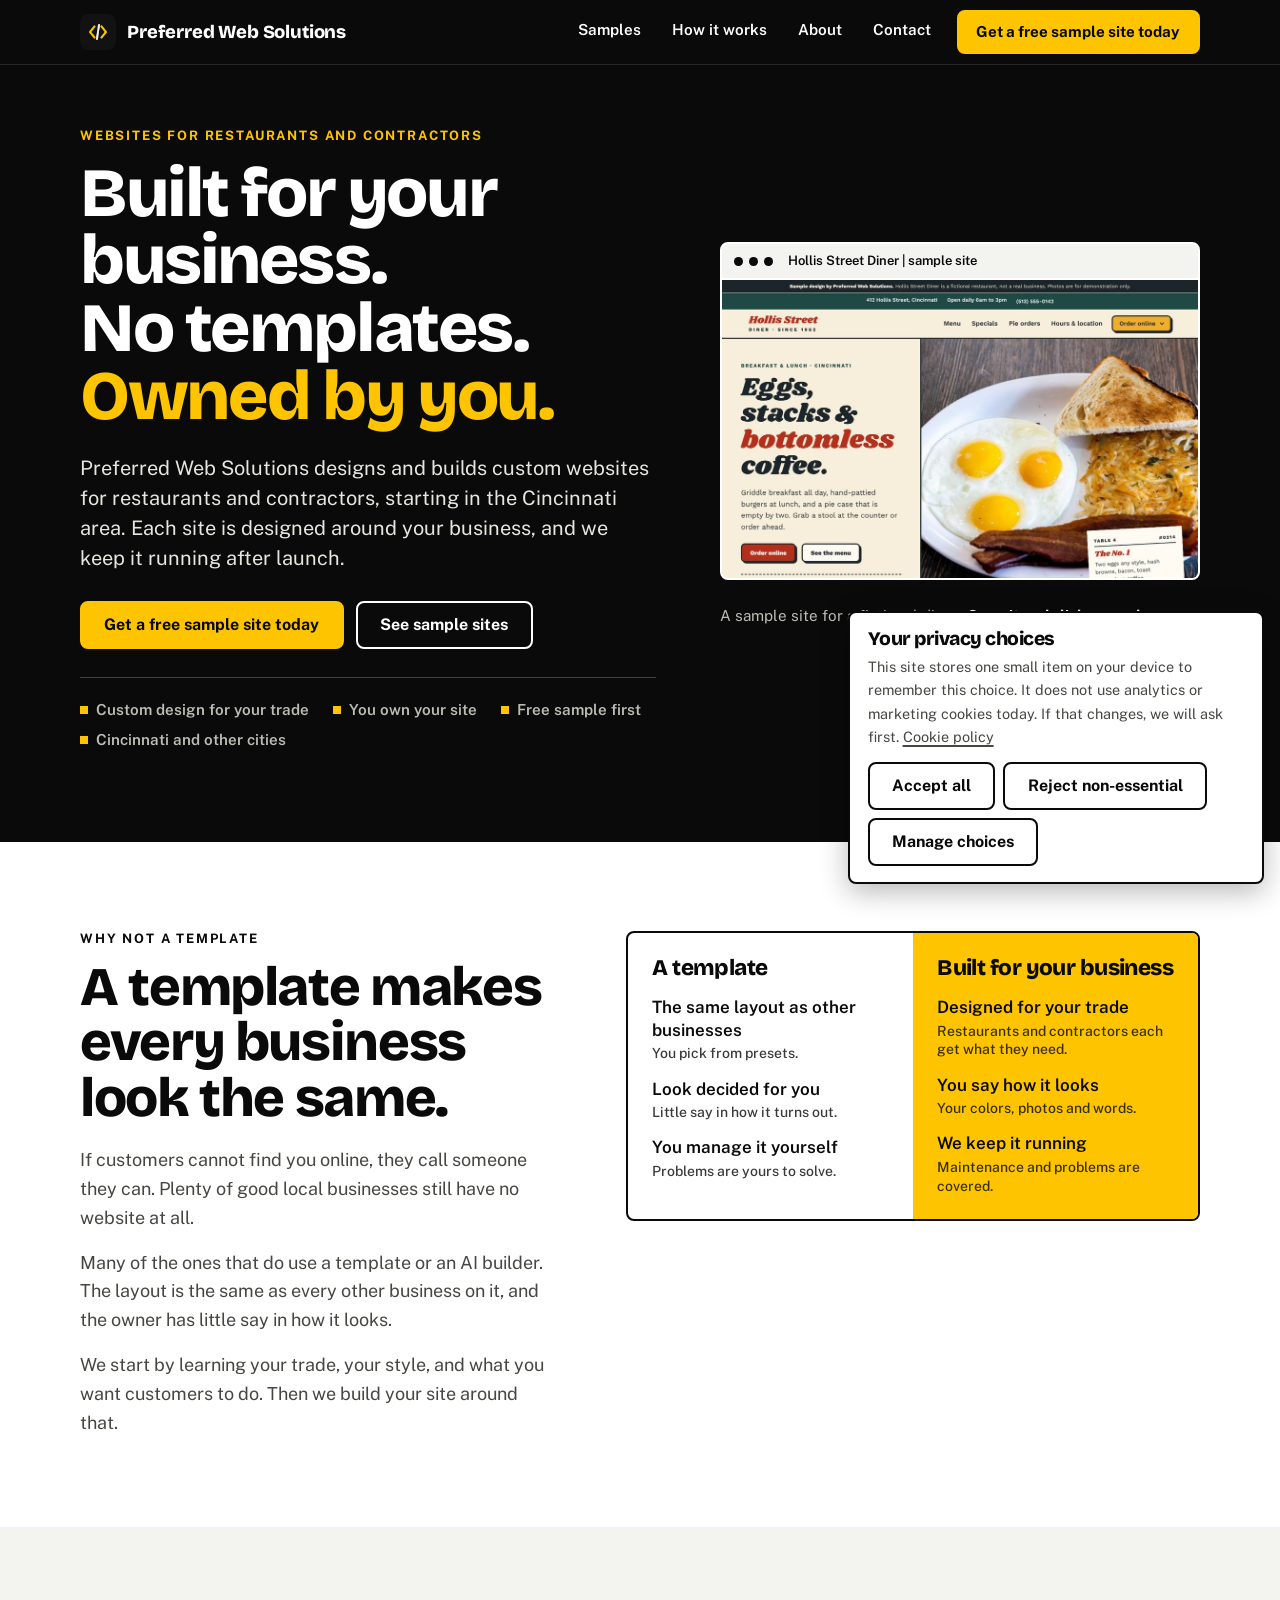
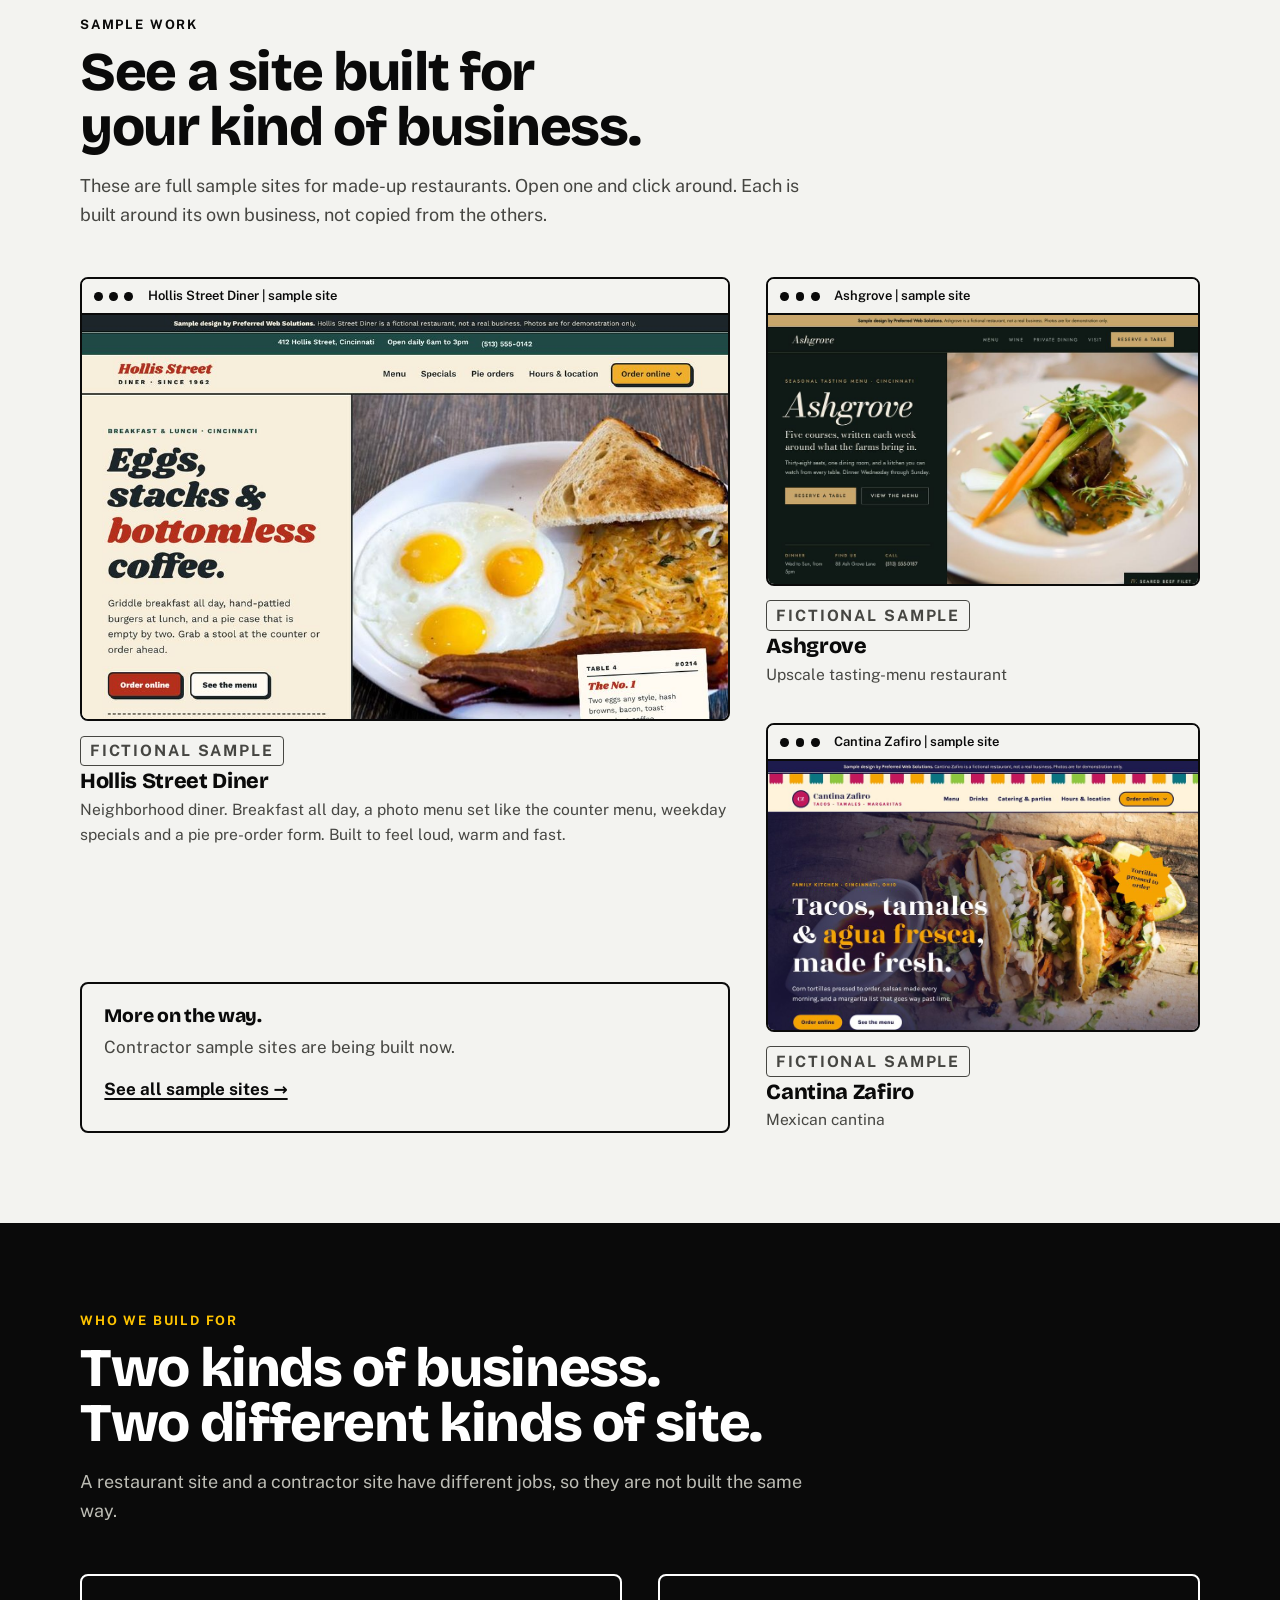
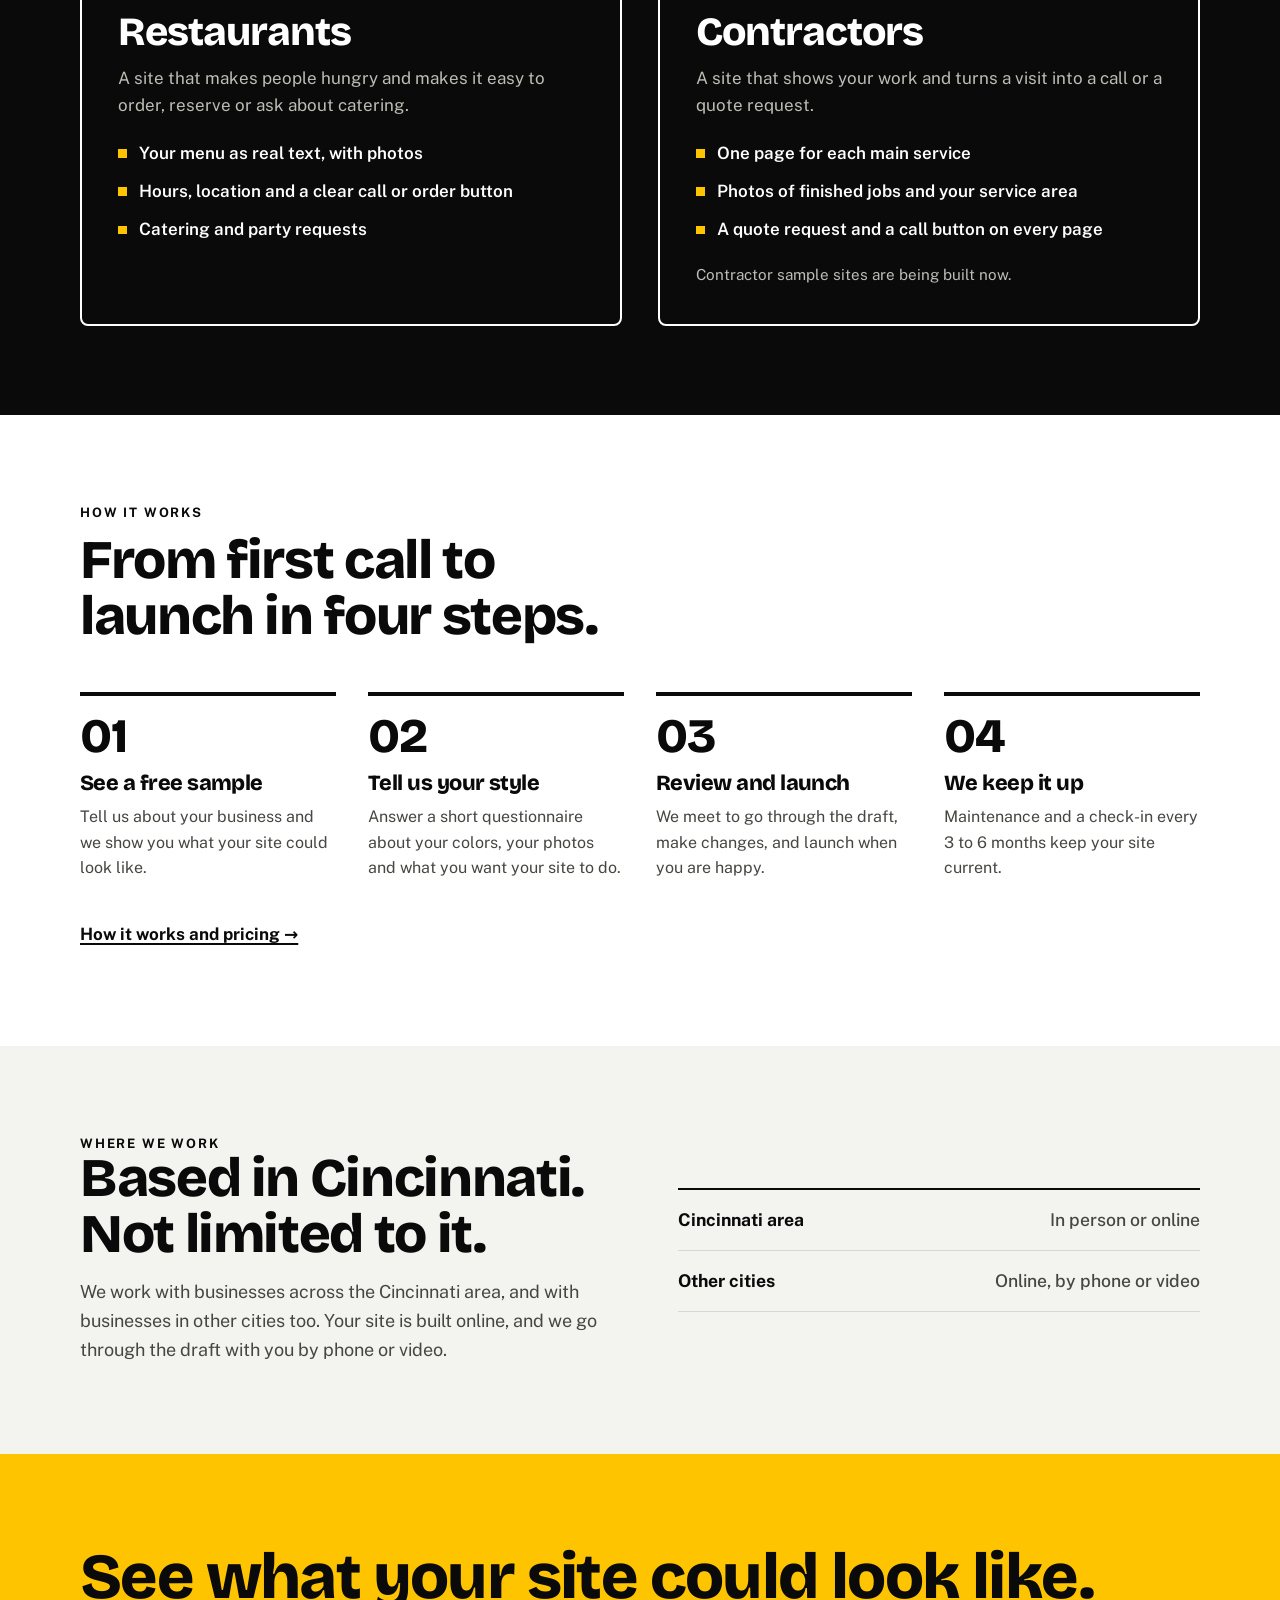
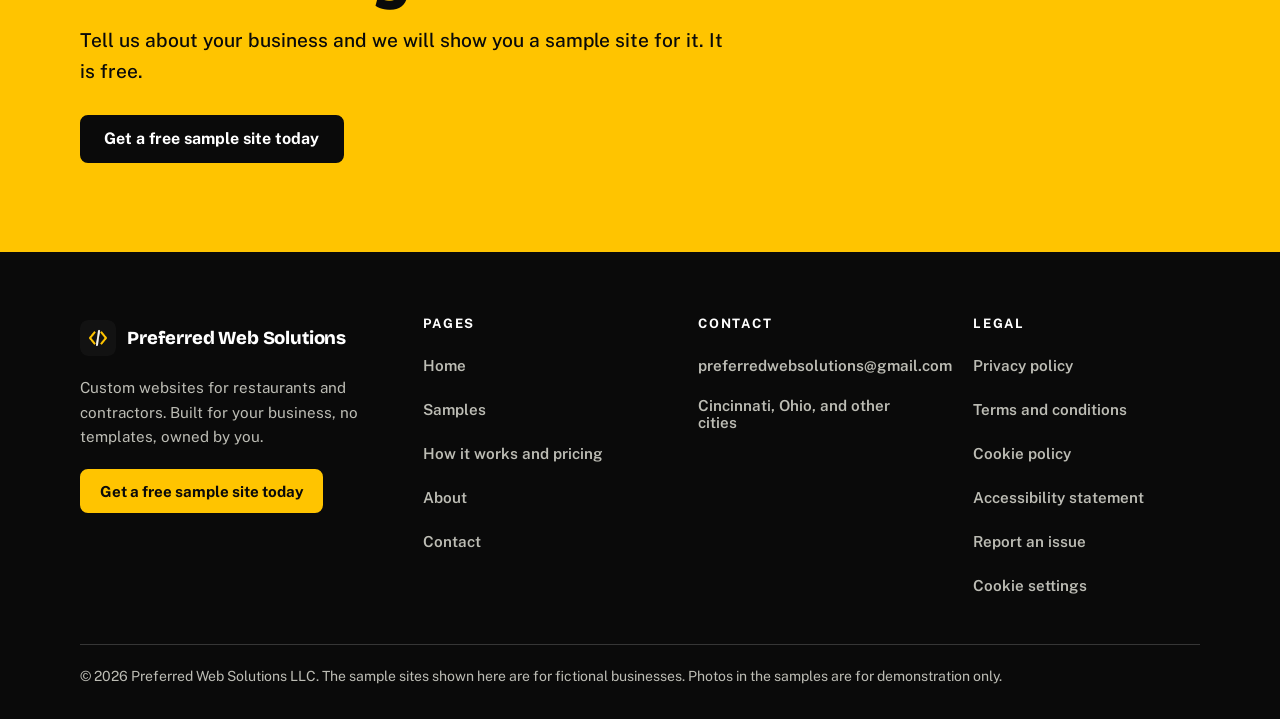
==== commit cb5606ff: "Remove business phone number, harden scroll to top, add owner bio" ====
--- a/index.html
+++ b/index.html
@@ -2,12 +2,12 @@
 <html lang="en"><head><meta charset="utf-8"><meta name="viewport" content="width=device-width,initial-scale=1,viewport-fit=cover">
 <title>Custom websites for restaurants and contractors in Cincinnati | Preferred Web Solutions</title><meta name="description" content="Preferred Web Solutions builds custom websites for restaurants and contractors in the Cincinnati area and other cities. No templates, and you own your site.">
 <link rel="canonical" href="https://preferredwebsolutionsllc.com/"><meta property="og:type" content="website"><meta property="og:title" content="Custom websites for restaurants and contractors in Cincinnati | Preferred Web Solutions"><meta property="og:description" content="Preferred Web Solutions builds custom websites for restaurants and contractors in the Cincinnati area and other cities. No templates, and you own your site."><meta property="og:url" content="https://preferredwebsolutionsllc.com/">
-<link rel="icon" type="image/png" href="logo.png"><link rel="preload" href="fonts/bricolage-grotesque-latin-wght-normal.woff2" as="font" type="font/woff2" crossorigin><link rel="preload" href="fonts/public-sans-latin-wght-normal.woff2" as="font" type="font/woff2" crossorigin><link rel="stylesheet" href="styles.css"><script type="application/ld+json">{"@context": "https://schema.org", "@type": "ProfessionalService", "name": "Preferred Web Solutions", "url": "https://preferredwebsolutionsllc.com/", "email": "preferredwebsolutions@gmail.com", "telephone": "+1-502-702-1752", "areaServed": "Cincinnati, Ohio, and other cities", "description": "Custom websites for restaurants and contractors."}</script>
+<link rel="icon" type="image/png" href="logo.png"><link rel="preload" href="fonts/bricolage-grotesque-latin-wght-normal.woff2" as="font" type="font/woff2" crossorigin><link rel="preload" href="fonts/public-sans-latin-wght-normal.woff2" as="font" type="font/woff2" crossorigin><link rel="stylesheet" href="styles.css"><script type="application/ld+json">{"@context": "https://schema.org", "@type": "ProfessionalService", "name": "Preferred Web Solutions", "url": "https://preferredwebsolutionsllc.com/", "email": "preferredwebsolutions@gmail.com", "areaServed": "Cincinnati, Ohio, and other cities", "description": "Custom websites for restaurants and contractors."}</script>
 </head><body>
 <a class="skip" href="#main">Skip to content</a>
 <header class="site-header"><div class="wrap bar"><a class="brand" href="index.html"><img src="logo.png" alt="" width="36" height="36">Preferred Web Solutions</a>
 <button type="button" class="menu-btn" aria-expanded="false" aria-controls="site-nav">Menu</button>
-<nav class="nav" id="site-nav" aria-label="Main"><a href="samples.html">Samples</a><a href="pricing.html">How it works</a><a href="about.html">About</a><a href="contact.html">Contact</a><a class="tel" href="tel:+15027021752">(502) 702-1752</a><a class="btn btn--yellow btn--sm" href="contact.html">Get a free sample site today</a></nav></div></header>
+<nav class="nav" id="site-nav" aria-label="Main"><a href="samples.html">Samples</a><a href="pricing.html">How it works</a><a href="about.html">About</a><a href="contact.html">Contact</a><a class="btn btn--yellow btn--sm" href="contact.html">Get a free sample site today</a></nav></div></header>
 <main id="main">
 
 <section class="hero dark" aria-labelledby="h1"><div class="wrap hero-grid">
@@ -78,11 +78,11 @@
 <p>Custom websites for restaurants and contractors. Built for your business, no templates, owned by you.</p>
 <a class="btn btn--yellow btn--sm foot-cta" href="contact.html">Get a free sample site today</a></div>
 <div><h2>Pages</h2><ul><li><a href="index.html">Home</a></li><li><a href="samples.html">Samples</a></li><li><a href="pricing.html">How it works and pricing</a></li><li><a href="about.html">About</a></li><li><a href="contact.html">Contact</a></li></ul></div>
-<div><h2>Contact</h2><ul><li><a href="mailto:preferredwebsolutions@gmail.com">preferredwebsolutions@gmail.com</a></li><li><a href="tel:+15027021752">(502) 702-1752</a></li><li><a href="contact.html">Cincinnati, Ohio, and other cities</a></li></ul></div>
+<div><h2>Contact</h2><ul><li><a href="mailto:preferredwebsolutions@gmail.com">preferredwebsolutions@gmail.com</a></li><li><a href="contact.html">Cincinnati, Ohio, and other cities</a></li></ul></div>
 <div><h2>Legal</h2><ul><li><a href="privacy.html">Privacy policy</a></li><li><a href="terms.html">Terms and conditions</a></li><li><a href="cookies.html">Cookie policy</a></li><li><a href="accessibility.html">Accessibility statement</a></li><li><a href="report.html">Report an issue</a></li><li><button type="button" data-cookie-settings>Cookie settings</button></li></ul></div>
 </div>
 <p class="legal-note">&copy; 2026 Preferred Web Solutions LLC. The sample sites shown here are for fictional businesses. Photos in the samples are for demonstration only.</p>
 </div></footer>
-<div class="callbar"><a class="btn btn--yellow" href="contact.html">Get a free sample site today</a><a class="btn btn--call" href="tel:+15027021752" aria-label="Call (502) 702-1752">Call</a></div>
+<div class="callbar"><a class="btn btn--yellow" href="contact.html">Get a free sample site today</a></div>
 <script src="consent.js"></script><script src="site.js"></script><script src="forms.js"></script>
 </body></html>
--- a/styles.css
+++ b/styles.css
@@ -315,3 +315,5 @@
 .back{display:inline-flex;align-items:center;min-height:2.75rem;min-width:2.75rem;margin-bottom:1rem;font-weight:700}
 
 @media (prefers-reduced-motion:reduce){*{transition:none!important;animation:none!important;scroll-behavior:auto!important}}
+
+.owner{max-width:42rem;margin-top:2.5rem;padding-top:2rem;border-top:1px solid var(--line,#d9d9d4)}.owner h3{font-size:1.5rem;margin:0 0 .75rem}.owner p{margin:0 0 1rem}
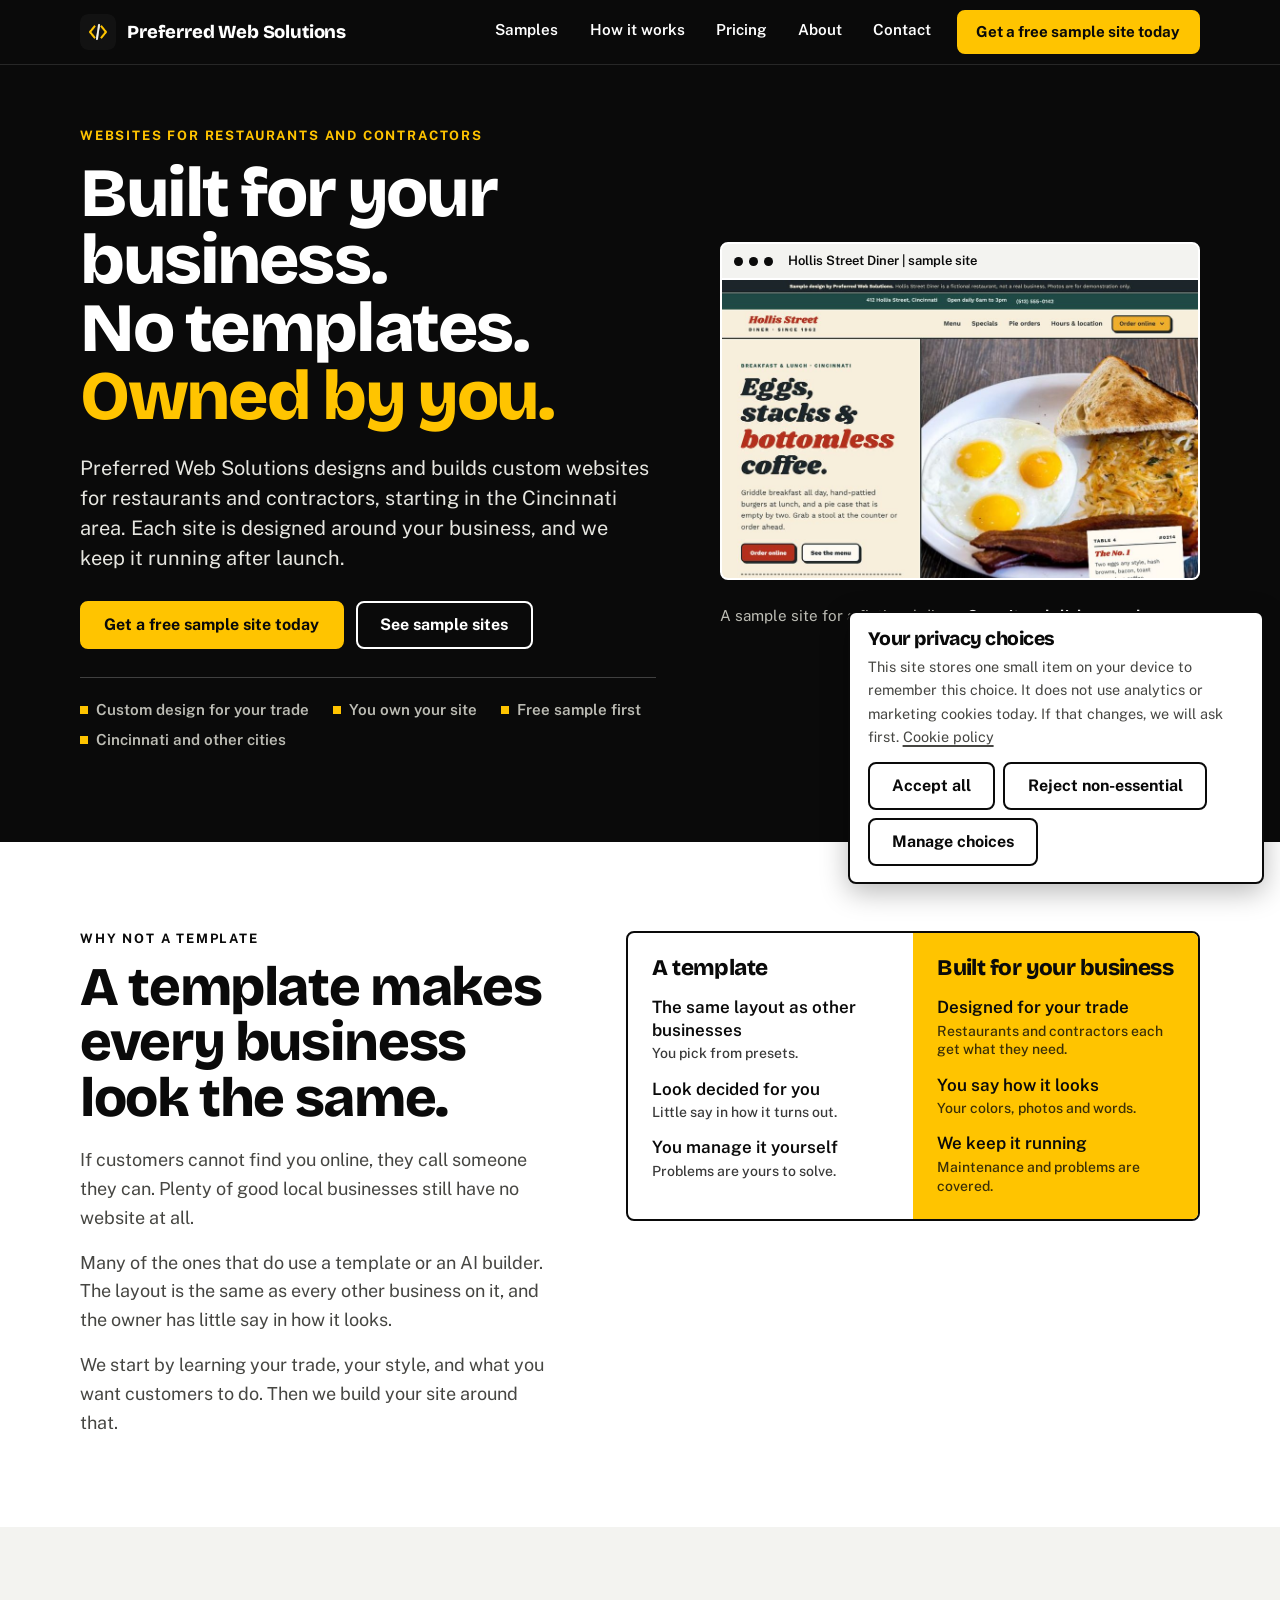
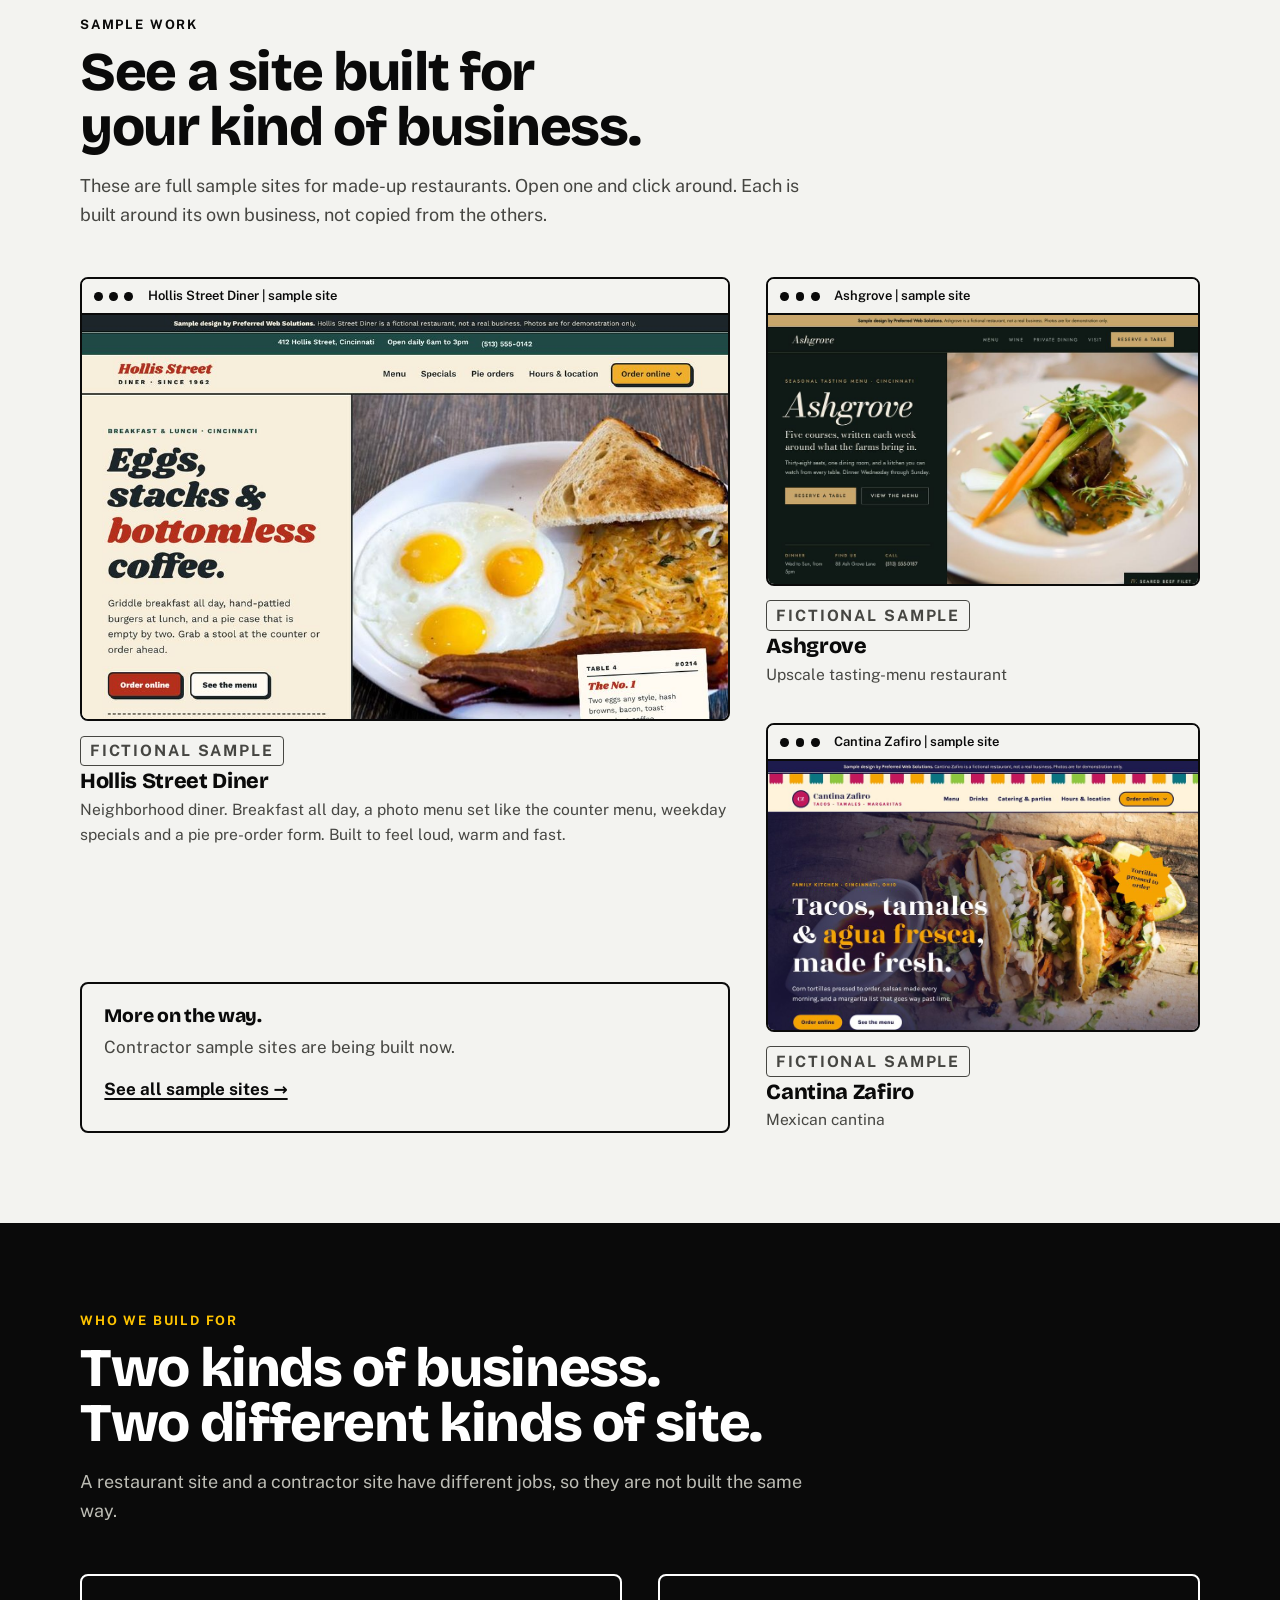
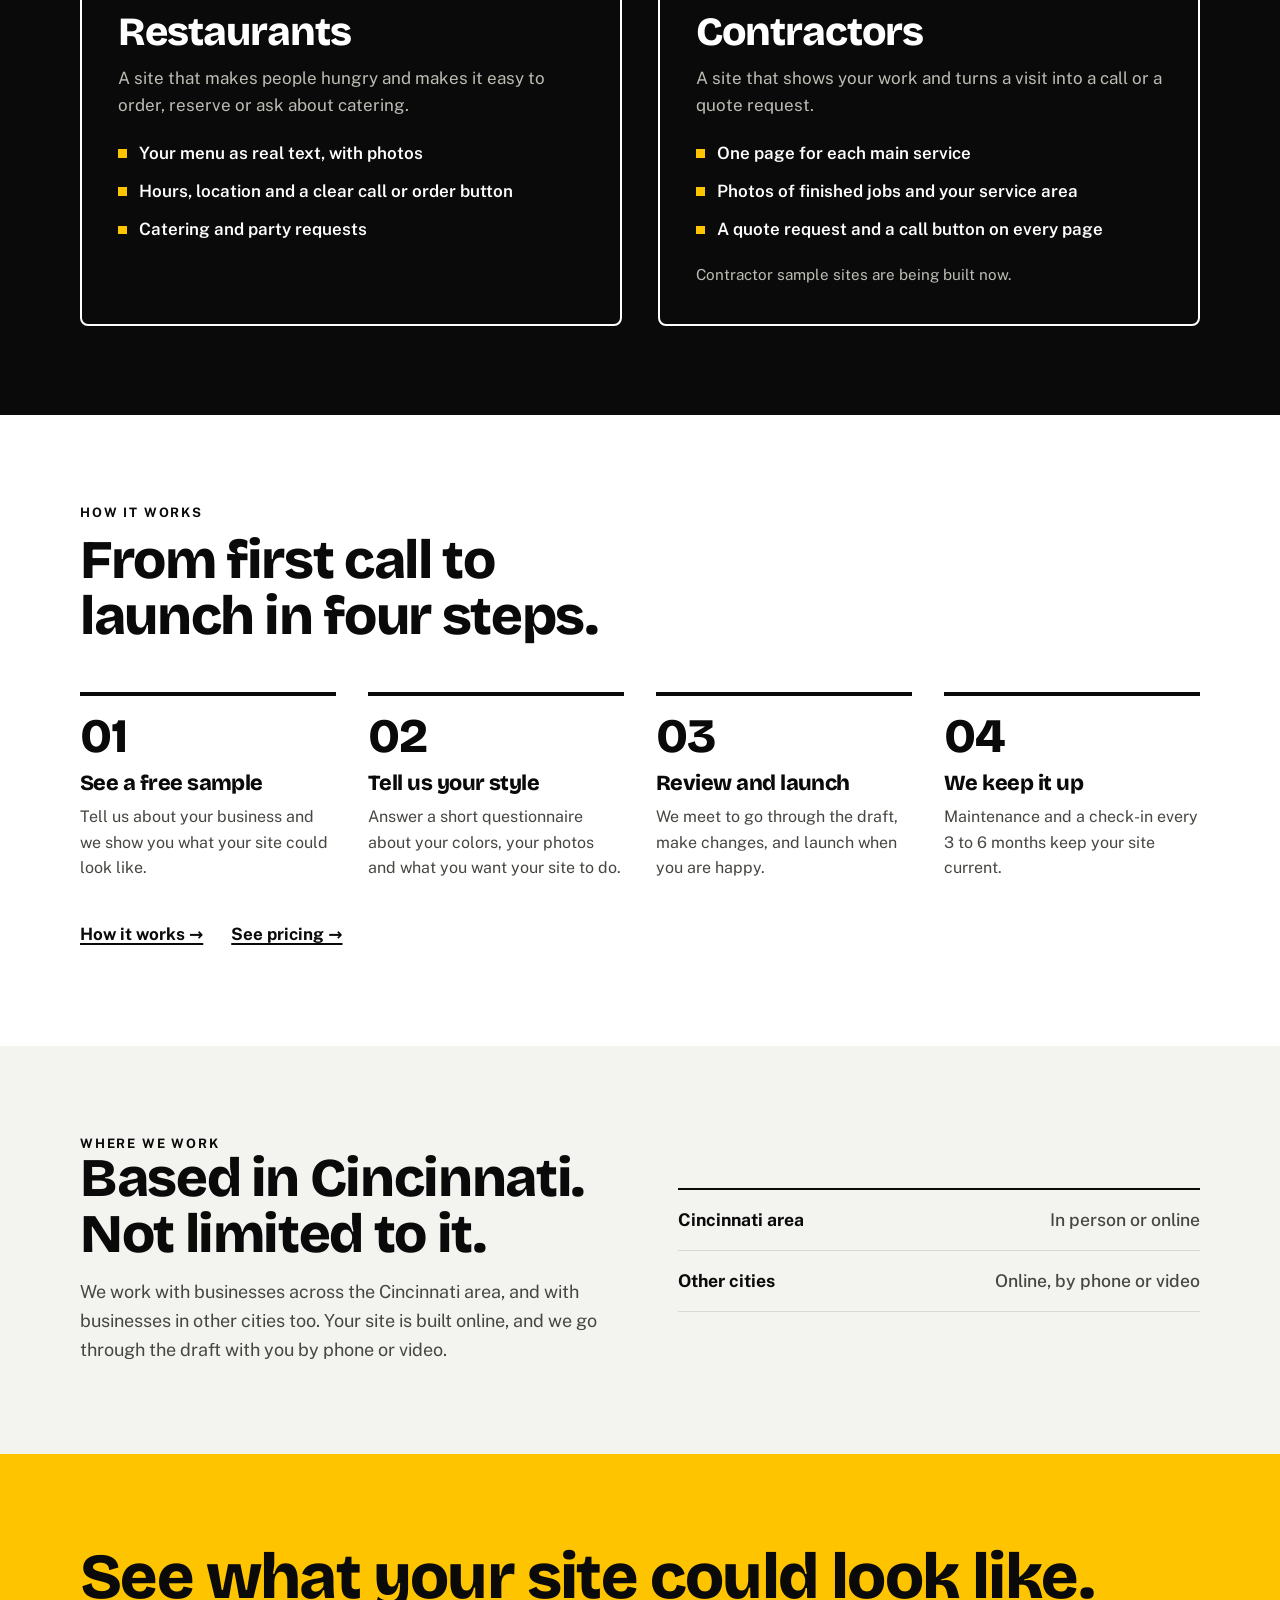
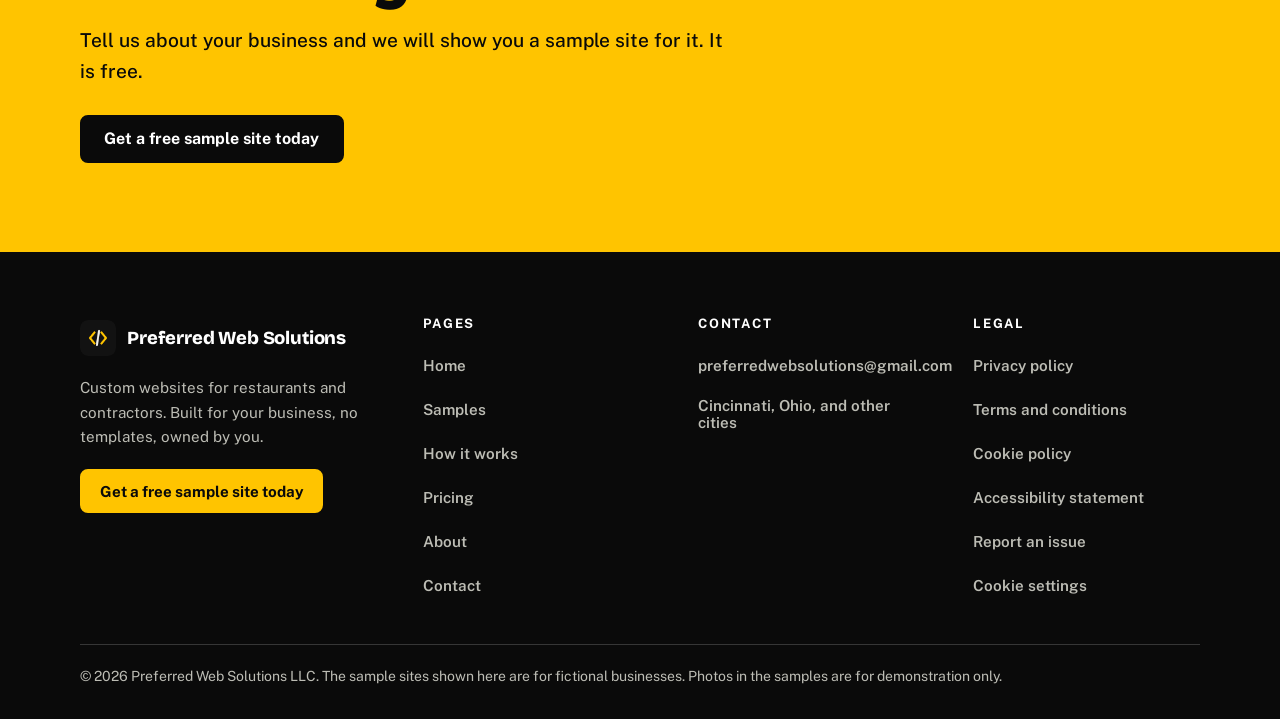
==== commit 2c6199c7: "Split How it works and Pricing into separate pages Adds how-it-works.html (process and general quest" ====
--- a/index.html
+++ b/index.html
@@ -7,7 +7,7 @@
 <a class="skip" href="#main">Skip to content</a>
 <header class="site-header"><div class="wrap bar"><a class="brand" href="index.html"><img src="logo.png" alt="" width="36" height="36">Preferred Web Solutions</a>
 <button type="button" class="menu-btn" aria-expanded="false" aria-controls="site-nav">Menu</button>
-<nav class="nav" id="site-nav" aria-label="Main"><a href="samples.html">Samples</a><a href="pricing.html">How it works</a><a href="about.html">About</a><a href="contact.html">Contact</a><a class="btn btn--yellow btn--sm" href="contact.html">Get a free sample site today</a></nav></div></header>
+<nav class="nav" id="site-nav" aria-label="Main"><a href="samples.html">Samples</a><a href="how-it-works.html">How it works</a><a href="pricing.html">Pricing</a><a href="about.html">About</a><a href="contact.html">Contact</a><a class="btn btn--yellow btn--sm" href="contact.html">Get a free sample site today</a></nav></div></header>
 <main id="main">
 
 <section class="hero dark" aria-labelledby="h1"><div class="wrap hero-grid">
@@ -58,7 +58,7 @@
 <li><h3>Review and launch</h3><p>We meet to go through the draft, make changes, and launch when you are happy.</p></li>
 <li><h3>We keep it up</h3><p>Maintenance and a check-in every 3 to 6 months keep your site current.</p></li>
 </ol>
-<p style="margin-top:2rem"><a class="link-arrow" href="pricing.html">How it works and pricing &rarr;</a></p>
+<p class="arrow-row"><a class="link-arrow" href="how-it-works.html">How it works &rarr;</a><a class="link-arrow" href="pricing.html">See pricing &rarr;</a></p>
 </div></section>
 
 <section class="sec sec--soft" aria-labelledby="where-h"><div class="wrap where">
@@ -77,7 +77,7 @@
 <div><a class="brand" href="index.html"><img src="logo.png" alt="" width="36" height="36">Preferred Web Solutions</a>
 <p>Custom websites for restaurants and contractors. Built for your business, no templates, owned by you.</p>
 <a class="btn btn--yellow btn--sm foot-cta" href="contact.html">Get a free sample site today</a></div>
-<div><h2>Pages</h2><ul><li><a href="index.html">Home</a></li><li><a href="samples.html">Samples</a></li><li><a href="pricing.html">How it works and pricing</a></li><li><a href="about.html">About</a></li><li><a href="contact.html">Contact</a></li></ul></div>
+<div><h2>Pages</h2><ul><li><a href="index.html">Home</a></li><li><a href="samples.html">Samples</a></li><li><a href="how-it-works.html">How it works</a></li><li><a href="pricing.html">Pricing</a></li><li><a href="about.html">About</a></li><li><a href="contact.html">Contact</a></li></ul></div>
 <div><h2>Contact</h2><ul><li><a href="mailto:preferredwebsolutions@gmail.com">preferredwebsolutions@gmail.com</a></li><li><a href="contact.html">Cincinnati, Ohio, and other cities</a></li></ul></div>
 <div><h2>Legal</h2><ul><li><a href="privacy.html">Privacy policy</a></li><li><a href="terms.html">Terms and conditions</a></li><li><a href="cookies.html">Cookie policy</a></li><li><a href="accessibility.html">Accessibility statement</a></li><li><a href="report.html">Report an issue</a></li><li><button type="button" data-cookie-settings>Cookie settings</button></li></ul></div>
 </div>
--- a/styles.css
+++ b/styles.css
@@ -40,6 +40,7 @@
 .btn--sm{min-height:2.75rem;padding:.5rem 1.1rem;font-size:.95rem}
 .btn:disabled{opacity:.6;cursor:default}
 .link-arrow{display:inline-flex;align-items:center;min-height:2.75rem;font-weight:700}
+.arrow-row{margin-top:2rem;display:flex;flex-wrap:wrap;gap:.5rem 1.75rem}
 
 /* header */
 .site-header{position:sticky;top:env(safe-area-inset-top,0px);z-index:30;background:var(--ink);color:#fff;height:var(--header);box-shadow:0 1px 0 rgba(255,255,255,.12)}
@@ -47,7 +48,7 @@
 .brand{display:flex;align-items:center;gap:.7rem;color:#fff;text-decoration:none;font:800 1.15rem/1 var(--display);letter-spacing:-.01em;margin-right:auto;white-space:nowrap;min-height:2.75rem}
 .brand img{width:36px;height:36px;border-radius:22%}
 .nav{display:flex;align-items:center;gap:.25rem}
-.nav a:not(.btn){color:#fff;text-decoration:none;font-weight:600;font-size:.95rem;padding:.75rem .85rem;min-height:2.75rem;display:inline-flex;align-items:center;border-bottom:3px solid transparent}
+.nav a:not(.btn){white-space:nowrap;color:#fff;text-decoration:none;font-weight:600;font-size:.95rem;padding:.75rem .85rem;min-height:2.75rem;display:inline-flex;align-items:center;border-bottom:3px solid transparent}
 .nav a:not(.btn):hover{border-bottom-color:var(--yellow)}
 .nav a[aria-current="page"]{border-bottom-color:var(--yellow)}
 .nav .btn{margin-left:.5rem}
@@ -57,7 +58,7 @@
 .menu-btn{display:none;min-height:2.75rem;padding:.5rem 1rem;border:2px solid #fff;border-radius:var(--r);background:transparent;color:#fff;font-weight:700;cursor:pointer}
 .menu-btn[aria-expanded="true"]{background:#fff;color:var(--ink)}
 .nav .only-menu{display:none}
-@media (max-width:900px){
+@media (max-width:1060px){
   .menu-btn{display:inline-flex;align-items:center}
   .nav{display:none;position:absolute;top:100%;left:0;right:0;flex-direction:column;align-items:stretch;gap:0;background:var(--ink);padding:.5rem var(--gutter) 1.25rem;border-top:1px solid rgba(255,255,255,.18)}
   .nav.open{display:flex}
